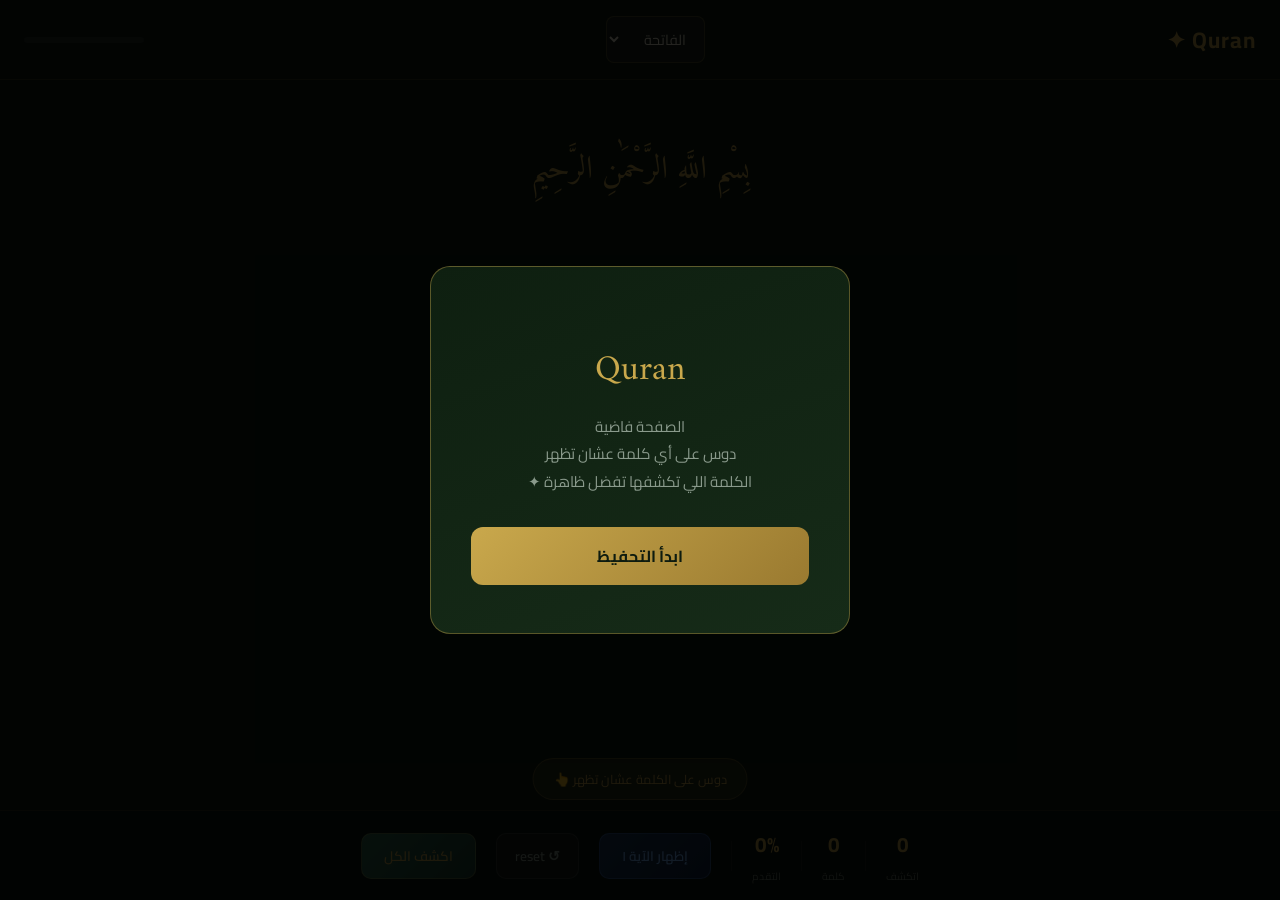
==== index.html @ bc929c51 "Rename tasmi3.html to index.html" ====
<!DOCTYPE html>
<html lang="ar" dir="rtl">
<head>
<meta charset="UTF-8">
<meta name="viewport" content="width=device-width, initial-scale=1.0">
<title>Quran</title>
<link href="https://fonts.googleapis.com/css2?family=Amiri+Quran&family=Cairo:wght@400;600;700&display=swap" rel="stylesheet">
<style>
* { margin:0; padding:0; box-sizing:border-box; }

body {
  background: #0d1b0f;
  color: #f0ead6;
  font-family: 'Cairo', sans-serif;
  min-height: 100vh;
  display: flex;
  flex-direction: column;
}

/* ── Header ── */
header {
  display: flex;
  align-items: center;
  justify-content: space-between;
  padding: 16px 24px;
  border-bottom: 1px solid rgba(201,168,76,0.2);
  background: rgba(13,27,15,0.95);
  backdrop-filter: blur(10px);
  position: sticky;
  top: 0;
  z-index: 100;
}

.logo {
  font-size: 1.4rem;
  font-weight: 700;
  color: #c9a84c;
  letter-spacing: 1px;
}

.surah-select {
  background: rgba(255,255,255,0.05);
  border: 1px solid rgba(201,168,76,0.3);
  color: #f0ead6;
  padding: 8px 14px;
  border-radius: 8px;
  font-family: 'Cairo', sans-serif;
  font-size: 0.9rem;
  cursor: pointer;
  outline: none;
  direction: rtl;
}
.surah-select:focus { border-color: #c9a84c; }

.progress-bar-wrap {
  width: 120px;
  height: 6px;
  background: rgba(255,255,255,0.08);
  border-radius: 10px;
  overflow: hidden;
}
.progress-bar-fill {
  height: 100%;
  background: linear-gradient(90deg, #2d6a4f, #c9a84c);
  border-radius: 10px;
  transition: width 0.4s ease;
  width: 0%;
}

/* ── Page ── */
.page-container {
  flex: 1;
  display: flex;
  flex-direction: column;
  align-items: center;
  padding: 40px 20px 100px;
  max-width: 900px;
  margin: 0 auto;
  width: 100%;
}

.bismillah {
  font-family: 'Amiri Quran', serif;
  font-size: 2rem;
  color: #c9a84c;
  text-align: center;
  margin-bottom: 40px;
  opacity: 0;
  animation: fadeIn 1s ease 0.3s forwards;
}

.ayah-block {
  width: 100%;
  margin-bottom: 28px;
  opacity: 0;
  transform: translateY(8px);
  animation: slideIn 0.5s ease forwards;
}

.ayah-number {
  font-size: 0.75rem;
  color: #c9a84c;
  opacity: 0.6;
  margin-bottom: 10px;
  text-align: center;
  letter-spacing: 1px;
}

.ayah-text {
  font-family: 'Amiri Quran', serif;
  font-size: 2rem;
  line-height: 3.2rem;
  text-align: center;
  direction: rtl;
  color: #f0ead6;
  padding: 0 10px;
}

/* ── Word ── */
.word {
  display: inline-block;
  margin: 0 4px;
  position: relative;
  cursor: pointer;
  border-radius: 4px;
  padding: 2px 4px;
  transition: background 0.15s;
  user-select: none;
}

.word:hover { background: rgba(201,168,76,0.08); }

/* Hidden state - show placeholder dots */
.word.hidden .word-text {
  visibility: hidden;
}
.word.hidden::after {
  content: '●●●';
  position: absolute;
  left: 50%;
  top: 50%;
  transform: translate(-50%, -50%);
  font-size: 0.35rem;
  color: rgba(201,168,76,0.25);
  letter-spacing: 2px;
  pointer-events: none;
}

/* Revealed state */
.word.revealed .word-text {
  visibility: visible;
  animation: wordReveal 0.3s ease;
}
.word.revealed::after { display: none; }

/* Fading out back to hidden */
.word.fading .word-text {
  animation: wordFade 0.6s ease forwards;
}

/* Separator (حرف عطف etc.) always visible */
.sep {
  display: inline;
  font-family: 'Amiri Quran', serif;
  font-size: 2rem;
  color: rgba(201,168,76,0.15);
}

/* Ayah end marker */
.sajda-mark {
  display: inline-block;
  font-family: 'Amiri Quran', serif;
  font-size: 2.34rem;
  color: #c9a84c;
  margin-right: 4px;
  cursor: default;
  animation: sajdaPulse 2s ease-in-out infinite;
}

@keyframes sajdaPulse {
  0%, 100% { opacity: 1; }
  50% { opacity: 0.5; }
}

.aya-end {
  display: inline-block;
  font-family: 'Amiri Quran', serif;
  font-size: 1.6rem;
  color: #c9a84c;
  opacity: 0.5;
  margin-right: 6px;
}

/* ── Hint pill ── */
.hint {
  position: fixed;
  bottom: 100px;
  left: 50%;
  transform: translateX(-50%);
  background: rgba(201,168,76,0.12);
  border: 1px solid rgba(201,168,76,0.3);
  color: #c9a84c;
  font-size: 0.8rem;
  padding: 8px 20px;
  border-radius: 30px;
  opacity: 1;
  transition: opacity 0.5s;
  pointer-events: none;
  text-align: center;
  white-space: nowrap;
}
.hint.gone { opacity: 0; }

/* ── Bottom bar ── */
.bottom-bar {
  position: fixed;
  bottom: 0;
  left: 0; right: 0;
  background: rgba(10,20,12,0.97);
  border-top: 1px solid rgba(201,168,76,0.15);
  display: flex;
  align-items: center;
  justify-content: center;
  gap: 20px;
  padding: 14px 24px;
}

.stat {
  display: flex;
  flex-direction: column;
  align-items: center;
  gap: 2px;
}
.stat-num { font-size: 1.3rem; font-weight: 700; color: #c9a84c; }
.stat-label { font-size: 0.65rem; color: #6a7a6c; }

.divider { width: 1px; height: 30px; background: rgba(255,255,255,0.08); }

.btn-reset {
  background: rgba(255,255,255,0.04);
  border: 1px solid rgba(255,255,255,0.12);
  color: #8a9a8c;
  padding: 9px 18px;
  border-radius: 10px;
  cursor: pointer;
  font-family: 'Cairo', sans-serif;
  font-size: 0.85rem;
  font-weight: 600;
  transition: all 0.2s;
}
.btn-reset:hover { background: rgba(255,80,80,0.1); border-color: rgba(255,80,80,0.3); color: #ff8080; }

.btn-reveal-ayah {
  background: linear-gradient(135deg, #1a3a5c, #0e2240);
  border: 1px solid rgba(100,160,255,0.3);
  color: #7ab8ff;
  padding: 9px 22px;
  border-radius: 10px;
  cursor: pointer;
  font-family: 'Cairo', sans-serif;
  font-size: 0.85rem;
  font-weight: 600;
  transition: all 0.2s;
}
.btn-reveal-ayah:hover { background: linear-gradient(135deg, #1e4a7a, #1a3a5c); transform: translateY(-1px); }
.btn-reveal-ayah:active { transform: translateY(0); }

.btn-reveal-all {
  background: linear-gradient(135deg, #2d6a4f, #1b4332);
  border: 1px solid rgba(201,168,76,0.3);
  color: #c9a84c;
  padding: 9px 22px;
  border-radius: 10px;
  cursor: pointer;
  font-family: 'Cairo', sans-serif;
  font-size: 0.85rem;
  font-weight: 600;
  transition: all 0.2s;
}
.btn-reveal-all:hover { background: linear-gradient(135deg, #40916c, #2d6a4f); transform: translateY(-1px); }
.btn-reveal-all:active { transform: translateY(0); }

/* ── Keyframes ── */
@keyframes fadeIn { to { opacity: 1; } }
@keyframes slideIn { to { opacity: 1; transform: translateY(0); } }
@keyframes wordReveal {
  0% { opacity: 0; transform: translateY(-4px) scale(0.95); }
  100% { opacity: 1; transform: translateY(0) scale(1); }
}
@keyframes wordFade {
  0% { opacity: 1; }
  70% { opacity: 1; }
  100% { opacity: 0; }
}

/* ── Overlay ── */
.overlay {
  position: fixed; inset: 0;
  background: rgba(0,0,0,0.85);
  display: flex; align-items: center; justify-content: center;
  z-index: 200;
  opacity: 1;
  transition: opacity 0.4s;
}
.overlay.hide { opacity: 0; pointer-events: none; }

.overlay-card {
  background: linear-gradient(160deg, #0e1f10, #162b18);
  border: 1px solid rgba(201,168,76,0.4);
  border-radius: 20px;
  padding: 48px 40px;
  text-align: center;
  max-width: 420px;
  width: 90%;
}
.overlay-title {
  font-family: 'Amiri Quran', serif;
  font-size: 2.2rem;
  color: #c9a84c;
  margin-bottom: 12px;
}
.overlay-sub {
  font-size: 0.95rem;
  color: #8a9a8c;
  line-height: 1.8;
  margin-bottom: 32px;
}
.overlay-btn {
  background: linear-gradient(135deg, #c9a84c, #9a7a30);
  color: #0d1b0f;
  border: none;
  padding: 14px 40px;
  border-radius: 12px;
  font-family: 'Cairo', sans-serif;
  font-size: 1rem;
  font-weight: 700;
  cursor: pointer;
  transition: all 0.2s;
  width: 100%;
}
.overlay-btn:hover { transform: translateY(-2px); box-shadow: 0 8px 24px rgba(201,168,76,0.3); }

.mode-chips {
  display: flex;
  gap: 10px;
  justify-content: center;
  margin-bottom: 28px;
  flex-wrap: wrap;
}
.chip {
  background: rgba(255,255,255,0.05);
  border: 1px solid rgba(201,168,76,0.2);
  color: #c9a84c;
  padding: 6px 16px;
  border-radius: 20px;
  font-size: 0.78rem;
  cursor: pointer;
  transition: all 0.2s;
}
.chip.active, .chip:hover {
  background: rgba(201,168,76,0.15);
  border-color: rgba(201,168,76,0.5);
}

.timer-badge {
  position: fixed;
  top: 70px;
  left: 50%;
  transform: translateX(-50%);
  background: rgba(201,168,76,0.12);
  border: 1px solid rgba(201,168,76,0.25);
  color: #c9a84c88;
  font-size: 0.72rem;
  padding: 4px 14px;
  border-radius: 20px;
  pointer-events: none;
  letter-spacing: 1px;
  direction: ltr;
}
</style>
</head>
<body>

<!-- Intro Overlay -->
<div class="overlay" id="overlay">
  <div class="overlay-card">
    <div class="overlay-title">Quran</div>
    <p class="overlay-sub">
      الصفحة فاضية<br>
      دوس على أي كلمة عشان تظهر<br>
      الكلمة اللي تكشفها تفضل ظاهرة ✦
    </p>
    <button class="overlay-btn" onclick="startApp()">ابدأ التحفيظ</button>
  </div>
</div>

<!-- Header -->
<header>
  <div class="logo">Quran ✦</div>
  <select class="surah-select" id="surahSelect" onchange="loadSurah(this.value)">
    <option value="1">الفاتحة</option>
    <option value="112">الإخلاص</option>
    <option value="113">الفلق</option>
    <option value="114">الناس</option>
    <option value="110">النصر</option>
    <option value="108">الكوثر</option>
    <option value="107">الماعون</option>
    <option value="106">قريش</option>
    <option value="105">الفيل</option>
    <option value="104">الهمزة</option>
    <option value="103">العصر</option>
    <option value="102">التكاثر</option>
    <option value="101">القارعة</option>
    <option value="100">العاديات</option>
    <option value="99">الزلزلة</option>
    <option value="98">البينة</option>
    <option value="97">القدر</option>
    <option value="96">العلق</option>
    <option value="95">التين</option>
    <option value="94">الشرح</option>
    <option value="93">الضحى</option>
    <option value="92">الليل</option>
    <option value="91">الشمس</option>
    <option value="90">البلد</option>
  </select>
  <div class="progress-bar-wrap">
    <div class="progress-bar-fill" id="progressFill"></div>
  </div>
</header>



<!-- Main Content -->
<div class="page-container" id="pageContainer">
  <div class="bismillah" id="bismillah">بِسْمِ اللَّهِ الرَّحْمَٰنِ الرَّحِيمِ</div>
  <div id="ayahsContainer"></div>
</div>

<!-- Hint -->
<div class="hint" id="hint">دوس على الكلمة عشان تظهر 👆</div>

<!-- Bottom Bar -->
<div class="bottom-bar">
  <div class="stat">
    <div class="stat-num" id="statRevealed">0</div>
    <div class="stat-label">اتكشف</div>
  </div>
  <div class="divider"></div>
  <div class="stat">
    <div class="stat-num" id="statTotal">0</div>
    <div class="stat-label">كلمة</div>
  </div>
  <div class="divider"></div>
  <div class="stat">
    <div class="stat-num" id="statPct">0%</div>
    <div class="stat-label">التقدم</div>
  </div>
  <div class="divider"></div>
  <button class="btn-reveal-ayah" id="btnRevealAyah" onclick="revealNextAyah()">إظهار الآية <span id="nextAyahNum">١</span></button>
  <button class="btn-reset" onclick="resetSurah()">↺ reset</button>
  <button class="btn-reveal-all" onclick="revealAll()">اكشف الكل</button>
</div>

<script>
// ── Data ──
const SURAHS = {
  1: {
    name: 'الفاتحة',
    ayahs: [
      'الْحَمْدُ لِلَّهِ رَبِّ الْعَالَمِينَ',
      'الرَّحْمَٰنِ الرَّحِيمِ',
      'مَالِكِ يَوْمِ الدِّينِ',
      'إِيَّاكَ نَعْبُدُ وَإِيَّاكَ نَسْتَعِينُ',
      'اهْدِنَا الصِّرَاطَ الْمُسْتَقِيمَ',
      'صِرَاطَ الَّذِينَ أَنْعَمْتَ عَلَيْهِمْ غَيْرِ الْمَغْضُوبِ عَلَيْهِمْ وَلَا الضَّالِّينَ'
    ]
  },
  112: {
    name: 'الإخلاص',
    ayahs: [
      'قُلْ هُوَ اللَّهُ أَحَدٌ',
      'اللَّهُ الصَّمَدُ',
      'لَمْ يَلِدْ وَلَمْ يُولَدْ',
      'وَلَمْ يَكُنْ لَهُ كُفُوًا أَحَدٌ'
    ]
  },
  113: {
    name: 'الفلق',
    ayahs: [
      'قُلْ أَعُوذُ بِرَبِّ الْفَلَقِ',
      'مِنْ شَرِّ مَا خَلَقَ',
      'وَمِنْ شَرِّ غَاسِقٍ إِذَا وَقَبَ',
      'وَمِنْ شَرِّ النَّفَّاثَاتِ فِي الْعُقَدِ',
      'وَمِنْ شَرِّ حَاسِدٍ إِذَا حَسَدَ'
    ]
  },
  114: {
    name: 'الناس',
    ayahs: [
      'قُلْ أَعُوذُ بِرَبِّ النَّاسِ',
      'مَلِكِ النَّاسِ',
      'إِلَٰهِ النَّاسِ',
      'مِنْ شَرِّ الْوَسْوَاسِ الْخَنَّاسِ',
      'الَّذِي يُوَسْوِسُ فِي صُدُورِ النَّاسِ',
      'مِنَ الْجِنَّةِ وَالنَّاسِ'
    ]
  },
  110: {
    name: 'النصر',
    ayahs: [
      'إِذَا جَاءَ نَصْرُ اللَّهِ وَالْفَتْحُ',
      'وَرَأَيْتَ النَّاسَ يَدْخُلُونَ فِي دِينِ اللَّهِ أَفْوَاجًا',
      'فَسَبِّحْ بِحَمْدِ رَبِّكَ وَاسْتَغْفِرْهُ إِنَّهُ كَانَ تَوَّابًا'
    ]
  },
  108: {
    name: 'الكوثر',
    ayahs: [
      'إِنَّا أَعْطَيْنَاكَ الْكَوْثَرَ',
      'فَصَلِّ لِرَبِّكَ وَانْحَرْ',
      'إِنَّ شَانِئَكَ هُوَ الْأَبْتَرُ'
    ]
  },
  107: {
    name: 'الماعون',
    ayahs: [
      'أَرَأَيْتَ الَّذِي يُكَذِّبُ بِالدِّينِ',
      'فَذَٰلِكَ الَّذِي يَدُعُّ الْيَتِيمَ',
      'وَلَا يَحُضُّ عَلَىٰ طَعَامِ الْمِسْكِينِ',
      'فَوَيْلٌ لِلْمُصَلِّينَ',
      'الَّذِينَ هُمْ عَنْ صَلَاتِهِمْ سَاهُونَ',
      'الَّذِينَ هُمْ يُرَاءُونَ',
      'وَيَمْنَعُونَ الْمَاعُونَ'
    ]
  },
  106: {
    name: 'قريش',
    ayahs: [
      'لِإِيلَافِ قُرَيْشٍ',
      'إِيلَافِهِمْ رِحْلَةَ الشِّتَاءِ وَالصَّيْفِ',
      'فَلْيَعْبُدُوا رَبَّ هَٰذَا الْبَيْتِ',
      'الَّذِي أَطْعَمَهُمْ مِنْ جُوعٍ وَآمَنَهُمْ مِنْ خَوْفٍ'
    ]
  },
  105: {
    name: 'الفيل',
    ayahs: [
      'أَلَمْ تَرَ كَيْفَ فَعَلَ رَبُّكَ بِأَصْحَابِ الْفِيلِ',
      'أَلَمْ يَجْعَلْ كَيْدَهُمْ فِي تَضْلِيلٍ',
      'وَأَرْسَلَ عَلَيْهِمْ طَيْرًا أَبَابِيلَ',
      'تَرْمِيهِمْ بِحِجَارَةٍ مِنْ سِجِّيلٍ',
      'فَجَعَلَهُمْ كَعَصْفٍ مَأْكُولٍ'
    ]
  },
  104: {
    name: 'الهمزة',
    ayahs: [
      'وَيْلٌ لِكُلِّ هُمَزَةٍ لُمَزَةٍ',
      'الَّذِي جَمَعَ مَالًا وَعَدَّدَهُ',
      'يَحْسَبُ أَنَّ مَالَهُ أَخْلَدَهُ',
      'كَلَّا لَيُنْبَذَنَّ فِي الْحُطَمَةِ',
      'وَمَا أَدْرَاكَ مَا الْحُطَمَةُ',
      'نَارُ اللَّهِ الْمُوقَدَةُ',
      'الَّتِي تَطَّلِعُ عَلَى الْأَفْئِدَةِ',
      'إِنَّهَا عَلَيْهِمْ مُؤْصَدَةٌ',
      'فِي عَمَدٍ مُمَدَّدَةٍ'
    ]
  },
  103: {
    name: 'العصر',
    ayahs: [
      'وَالْعَصْرِ',
      'إِنَّ الْإِنْسَانَ لَفِي خُسْرٍ',
      'إِلَّا الَّذِينَ آمَنُوا وَعَمِلُوا الصَّالِحَاتِ وَتَوَاصَوْا بِالْحَقِّ وَتَوَاصَوْا بِالصَّبْرِ'
    ]
  },
  102: {
    name: 'التكاثر',
    ayahs: [
      'أَلْهَاكُمُ التَّكَاثُرُ',
      'حَتَّىٰ زُرْتُمُ الْمَقَابِرَ',
      'كَلَّا سَوْفَ تَعْلَمُونَ',
      'ثُمَّ كَلَّا سَوْفَ تَعْلَمُونَ',
      'كَلَّا لَوْ تَعْلَمُونَ عِلْمَ الْيَقِينِ',
      'لَتَرَوُنَّ الْجَحِيمَ',
      'ثُمَّ لَتَرَوُنَّهَا عَيْنَ الْيَقِينِ',
      'ثُمَّ لَتُسْأَلُنَّ يَوْمَئِذٍ عَنِ النَّعِيمِ'
    ]
  },
  101: {
    name: 'القارعة',
    ayahs: [
      'الْقَارِعَةُ',
      'مَا الْقَارِعَةُ',
      'وَمَا أَدْرَاكَ مَا الْقَارِعَةُ',
      'يَوْمَ يَكُونُ النَّاسُ كَالْفَرَاشِ الْمَبْثُوثِ',
      'وَتَكُونُ الْجِبَالُ كَالْعِهْنِ الْمَنْفُوشِ',
      'فَأَمَّا مَنْ ثَقُلَتْ مَوَازِينُهُ',
      'فَهُوَ فِي عِيشَةٍ رَاضِيَةٍ',
      'وَأَمَّا مَنْ خَفَّتْ مَوَازِينُهُ',
      'فَأُمُّهُ هَاوِيَةٌ',
      'وَمَا أَدْرَاكَ مَا هِيَهْ',
      'نَارٌ حَامِيَةٌ'
    ]
  },
  100: {
    name: 'العاديات',
    ayahs: [
      'وَالْعَادِيَاتِ ضَبْحًا',
      'فَالْمُورِيَاتِ قَدْحًا',
      'فَالْمُغِيرَاتِ صُبْحًا',
      'فَأَثَرْنَ بِهِ نَقْعًا',
      'فَوَسَطْنَ بِهِ جَمْعًا',
      'إِنَّ الْإِنْسَانَ لِرَبِّهِ لَكَنُودٌ',
      'وَإِنَّهُ عَلَىٰ ذَٰلِكَ لَشَهِيدٌ',
      'وَإِنَّهُ لِحُبِّ الْخَيْرِ لَشَدِيدٌ',
      'أَفَلَا يَعْلَمُ إِذَا بُعْثِرَ مَا فِي الْقُبُورِ',
      'وَحُصِّلَ مَا فِي الصُّدُورِ',
      'إِنَّ رَبَّهُمْ بِهِمْ يَوْمَئِذٍ لَخَبِيرٌ'
    ]
  },
  99: {
    name: 'الزلزلة',
    ayahs: [
      'إِذَا زُلْزِلَتِ الْأَرْضُ زِلْزَالَهَا',
      'وَأَخْرَجَتِ الْأَرْضُ أَثْقَالَهَا',
      'وَقَالَ الْإِنْسَانُ مَا لَهَا',
      'يَوْمَئِذٍ تُحَدِّثُ أَخْبَارَهَا',
      'بِأَنَّ رَبَّكَ أَوْحَىٰ لَهَا',
      'يَوْمَئِذٍ يَصْدُرُ النَّاسُ أَشْتَاتًا لِيُرَوْا أَعْمَالَهُمْ',
      'فَمَنْ يَعْمَلْ مِثْقَالَ ذَرَّةٍ خَيْرًا يَرَهُ',
      'وَمَنْ يَعْمَلْ مِثْقَالَ ذَرَّةٍ شَرًّا يَرَهُ'
    ]
  },
  98: {
    name: 'البينة',
    ayahs: [
      'لَمْ يَكُنِ الَّذِينَ كَفَرُوا مِنْ أَهْلِ الْكِتَابِ وَالْمُشْرِكِينَ مُنْفَكِّينَ حَتَّىٰ تَأْتِيَهُمُ الْبَيِّنَةُ',
      'رَسُولٌ مِنَ اللَّهِ يَتْلُو صُحُفًا مُطَهَّرَةً',
      'فِيهَا كُتُبٌ قَيِّمَةٌ',
      'وَمَا تَفَرَّقَ الَّذِينَ أُوتُوا الْكِتَابَ إِلَّا مِنْ بَعْدِ مَا جَاءَتْهُمُ الْبَيِّنَةُ',
      'وَمَا أُمِرُوا إِلَّا لِيَعْبُدُوا اللَّهَ مُخْلِصِينَ لَهُ الدِّينَ حُنَفَاءَ وَيُقِيمُوا الصَّلَاةَ وَيُؤْتُوا الزَّكَاةَ وَذَٰلِكَ دِينُ الْقَيِّمَةِ',
      'إِنَّ الَّذِينَ كَفَرُوا مِنْ أَهْلِ الْكِتَابِ وَالْمُشْرِكِينَ فِي نَارِ جَهَنَّمَ خَالِدِينَ فِيهَا أُولَٰئِكَ هُمْ شَرُّ الْبَرِيَّةِ',
      'إِنَّ الَّذِينَ آمَنُوا وَعَمِلُوا الصَّالِحَاتِ أُولَٰئِكَ هُمْ خَيْرُ الْبَرِيَّةِ',
      'جَزَاؤُهُمْ عِنْدَ رَبِّهِمْ جَنَّاتُ عَدْنٍ تَجْرِي مِنْ تَحْتِهَا الْأَنْهَارُ خَالِدِينَ فِيهَا أَبَدًا رَضِيَ اللَّهُ عَنْهُمْ وَرَضُوا عَنْهُ ذَٰلِكَ لِمَنْ خَشِيَ رَبَّهُ'
    ]
  },
  97: {
    name: 'القدر',
    ayahs: [
      'إِنَّا أَنْزَلْنَاهُ فِي لَيْلَةِ الْقَدْرِ',
      'وَمَا أَدْرَاكَ مَا لَيْلَةُ الْقَدْرِ',
      'لَيْلَةُ الْقَدْرِ خَيْرٌ مِنْ أَلْفِ شَهْرٍ',
      'تَنَزَّلُ الْمَلَائِكَةُ وَالرُّوحُ فِيهَا بِإِذْنِ رَبِّهِمْ مِنْ كُلِّ أَمْرٍ',
      'سَلَامٌ هِيَ حَتَّىٰ مَطْلَعِ الْفَجْرِ'
    ]
  },
  96: {
    name: 'العلق',
    sajda: 18,
    ayahs: [
      'اقْرَأْ بِاسْمِ رَبِّكَ الَّذِي خَلَقَ',
      'خَلَقَ الْإِنْسَانَ مِنْ عَلَقٍ',
      'اقْرَأْ وَرَبُّكَ الْأَكْرَمُ',
      'الَّذِي عَلَّمَ بِالْقَلَمِ',
      'عَلَّمَ الْإِنْسَانَ مَا لَمْ يَعْلَمْ',
      'كَلَّا إِنَّ الْإِنْسَانَ لَيَطْغَىٰ',
      'أَنْ رَآهُ اسْتَغْنَىٰ',
      'إِنَّ إِلَىٰ رَبِّكَ الرُّجْعَىٰ',
      'أَرَأَيْتَ الَّذِي يَنْهَىٰ',
      'عَبْدًا إِذَا صَلَّىٰ',
      'أَرَأَيْتَ إِنْ كَانَ عَلَى الْهُدَىٰ',
      'أَوْ أَمَرَ بِالتَّقْوَىٰ',
      'أَرَأَيْتَ إِنْ كَذَّبَ وَتَوَلَّىٰ',
      'أَلَمْ يَعْلَمْ بِأَنَّ اللَّهَ يَرَىٰ',
      'كَلَّا لَئِنْ لَمْ يَنْتَهِ لَنَسْفَعًا بِالنَّاصِيَةِ',
      'نَاصِيَةٍ كَاذِبَةٍ خَاطِئَةٍ',
      'فَلْيَدْعُ نَادِيَهُ',
      'سَنَدْعُ الزَّبَانِيَةَ',
      'كَلَّا لَا تُطِعْهُ وَاسْجُدْ وَاقْتَرِبْ'
    ]
  },
  94: {
    name: 'الشرح',
    ayahs: [
      'أَلَمْ نَشْرَحْ لَكَ صَدْرَكَ',
      'وَوَضَعْنَا عَنْكَ وِزْرَكَ',
      'الَّذِي أَنْقَضَ ظَهْرَكَ',
      'وَرَفَعْنَا لَكَ ذِكْرَكَ',
      'فَإِنَّ مَعَ الْعُسْرِ يُسْرًا',
      'إِنَّ مَعَ الْعُسْرِ يُسْرًا',
      'فَإِذَا فَرَغْتَ فَانْصَبْ',
      'وَإِلَىٰ رَبِّكَ فَارْغَبْ'
    ]
  },
  92: {
    name: 'الليل',
    ayahs: [
      'وَاللَّيْلِ إِذَا يَغْشَىٰ',
      'وَالنَّهَارِ إِذَا تَجَلَّىٰ',
      'وَمَا خَلَقَ الذَّكَرَ وَالْأُنْثَىٰ',
      'إِنَّ سَعْيَكُمْ لَشَتَّىٰ',
      'فَأَمَّا مَنْ أَعْطَىٰ وَاتَّقَىٰ',
      'وَصَدَّقَ بِالْحُسْنَىٰ',
      'فَسَنُيَسِّرُهُ لِلْيُسْرَىٰ',
      'وَأَمَّا مَنْ بَخِلَ وَاسْتَغْنَىٰ',
      'وَكَذَّبَ بِالْحُسْنَىٰ',
      'فَسَنُيَسِّرُهُ لِلْعُسْرَىٰ',
      'وَمَا يُغْنِي عَنْهُ مَالُهُ إِذَا تَرَدَّىٰ',
      'إِنَّ عَلَيْنَا لَلْهُدَىٰ',
      'وَإِنَّ لَنَا لَلْآخِرَةَ وَالْأُولَىٰ',
      'فَأَنْذَرْتُكُمْ نَارًا تَلَظَّىٰ',
      'لَا يَصْلَاهَا إِلَّا الْأَشْقَى',
      'الَّذِي كَذَّبَ وَتَوَلَّىٰ',
      'وَسَيُجَنَّبُهَا الْأَتْقَى',
      'الَّذِي يُؤْتِي مَالَهُ يَتَزَكَّىٰ',
      'وَمَا لِأَحَدٍ عِنْدَهُ مِنْ نِعْمَةٍ تُجْزَىٰ',
      'إِلَّا ابْتِغَاءَ وَجْهِ رَبِّهِ الْأَعْلَىٰ',
      'وَلَسَوْفَ يَرْضَىٰ'
    ]
  },
  90: {
    name: 'البلد',
    ayahs: [
      'لَا أُقْسِمُ بِهَٰذَا الْبَلَدِ',
      'وَأَنْتَ حِلٌّ بِهَٰذَا الْبَلَدِ',
      'وَوَالِدٍ وَمَا وَلَدَ',
      'لَقَدْ خَلَقْنَا الْإِنْسَانَ فِي كَبَدٍ',
      'أَيَحْسَبُ أَنْ لَنْ يَقْدِرَ عَلَيْهِ أَحَدٌ',
      'يَقُولُ أَهْلَكْتُ مَالًا لُبَدًا',
      'أَيَحْسَبُ أَنْ لَمْ يَرَهُ أَحَدٌ',
      'أَلَمْ نَجْعَلْ لَهُ عَيْنَيْنِ',
      'وَلِسَانًا وَشَفَتَيْنِ',
      'وَهَدَيْنَاهُ النَّجْدَيْنِ',
      'فَلَا اقْتَحَمَ الْعَقَبَةَ',
      'وَمَا أَدْرَاكَ مَا الْعَقَبَةُ',
      'فَكُّ رَقَبَةٍ',
      'أَوْ إِطْعَامٌ فِي يَوْمٍ ذِي مَسْغَبَةٍ',
      'يَتِيمًا ذَا مَقْرَبَةٍ',
      'أَوْ مِسْكِينًا ذَا مَتْرَبَةٍ',
      'ثُمَّ كَانَ مِنَ الَّذِينَ آمَنُوا وَتَوَاصَوْا بِالصَّبْرِ وَتَوَاصَوْا بِالْمَرْحَمَةِ',
      'أُولَٰئِكَ أَصْحَابُ الْمَيْمَنَةِ',
      'وَالَّذِينَ كَفَرُوا بِآيَاتِنَا هُمْ أَصْحَابُ الْمَشْأَمَةِ',
      'عَلَيْهِمْ نَارٌ مُؤْصَدَةٌ'
    ]
  },
  91: {
    name: 'الشمس',
    ayahs: [
      'وَالشَّمْسِ وَضُحَاهَا',
      'وَالْقَمَرِ إِذَا تَلَاهَا',
      'وَالنَّهَارِ إِذَا جَلَّاهَا',
      'وَاللَّيْلِ إِذَا يَغْشَاهَا',
      'وَالسَّمَاءِ وَمَا بَنَاهَا',
      'وَالْأَرْضِ وَمَا طَحَاهَا',
      'وَنَفْسٍ وَمَا سَوَّاهَا',
      'فَأَلْهَمَهَا فُجُورَهَا وَتَقْوَاهَا',
      'قَدْ أَفْلَحَ مَنْ زَكَّاهَا',
      'وَقَدْ خَابَ مَنْ دَسَّاهَا',
      'كَذَّبَتْ ثَمُودُ بِطَغْوَاهَا',
      'إِذِ انْبَعَثَ أَشْقَاهَا',
      'فَقَالَ لَهُمْ رَسُولُ اللَّهِ نَاقَةَ اللَّهِ وَسُقْيَاهَا',
      'فَكَذَّبُوهُ فَعَقَرُوهَا فَدَمْدَمَ عَلَيْهِمْ رَبُّهُمْ بِذَنْبِهِمْ فَسَوَّاهَا',
      'وَلَا يَخَافُ عُقْبَاهَا'
    ]
  },
  93: {
    name: 'الضحى',
    ayahs: [
      'وَالضُّحَىٰ',
      'وَاللَّيْلِ إِذَا سَجَىٰ',
      'مَا وَدَّعَكَ رَبُّكَ وَمَا قَلَىٰ',
      'وَلَلْآخِرَةُ خَيْرٌ لَكَ مِنَ الْأُولَىٰ',
      'وَلَسَوْفَ يُعْطِيكَ رَبُّكَ فَتَرْضَىٰ',
      'أَلَمْ يَجِدْكَ يَتِيمًا فَآوَىٰ',
      'وَوَجَدَكَ ضَالًّا فَهَدَىٰ',
      'وَوَجَدَكَ عَائِلًا فَأَغْنَىٰ',
      'فَأَمَّا الْيَتِيمَ فَلَا تَقْهَرْ',
      'وَأَمَّا السَّائِلَ فَلَا تَنْهَرْ',
      'وَأَمَّا بِنِعْمَةِ رَبِّكَ فَحَدِّثْ'
    ]
  },
  95: {
    name: 'التين',
    ayahs: [
      'وَالتِّينِ وَالزَّيْتُونِ',
      'وَطُورِ سِينِينَ',
      'وَهَٰذَا الْبَلَدِ الْأَمِينِ',
      'لَقَدْ خَلَقْنَا الْإِنْسَانَ فِي أَحْسَنِ تَقْوِيمٍ',
      'ثُمَّ رَدَدْنَاهُ أَسْفَلَ سَافِلِينَ',
      'إِلَّا الَّذِينَ آمَنُوا وَعَمِلُوا الصَّالِحَاتِ فَلَهُمْ أَجْرٌ غَيْرُ مَمْنُونٍ',
      'فَمَا يُكَذِّبُكَ بَعْدُ بِالدِّينِ',
      'أَلَيْسَ اللَّهُ بِأَحْكَمِ الْحَاكِمِينَ'
    ]
  }
};

// ── State ──
let hideDelay = 4000;
let totalWords = 0;
let revealedCount = 0;
let currentSurah = 1;
let hintHidden = false;
let wordTimers = {};

function selectDelay(el) {
  document.querySelectorAll('.chip').forEach(c => c.classList.remove('active'));
  el.classList.add('active');
  hideDelay = parseInt(el.dataset.sec) * 1000;
  document.getElementById('timerSec').textContent = el.dataset.sec;
  if (hideDelay >= 9999000) {
    document.getElementById('timerBadge').style.display = 'none';
  }
}

function startApp() {
  const ov = document.getElementById('overlay');
  ov.classList.add('hide');
  setTimeout(() => ov.style.display = 'none', 400);
  loadSurah(currentSurah);
}

function loadSurah(id) {
  currentSurah = parseInt(id);
  const surah = SURAHS[id];
  if (!surah) return;

  // Reset state
  totalWords = 0;
  revealedCount = 0;
  nextAyahIndex = 0;
  Object.values(wordTimers).forEach(clearTimeout);
  wordTimers = {};

  // Reset button
  const ayahBtn = document.getElementById('btnRevealAyah');
  if (ayahBtn) {
    ayahBtn.disabled = false;
    ayahBtn.style.opacity = '1';
    ayahBtn.innerHTML = 'إظهار الآية <span id="nextAyahNum">١</span>';
  }

  const container = document.getElementById('ayahsContainer');
  container.innerHTML = '';

  surah.ayahs.forEach((ayah, idx) => {
    const block = document.createElement('div');
    block.className = 'ayah-block';
    block.style.animationDelay = (idx * 0.1) + 's';

    const numDiv = document.createElement('div');
    numDiv.className = 'ayah-number';
    numDiv.textContent = 'الآية ' + (idx + 1);
    block.appendChild(numDiv);

    const textDiv = document.createElement('div');
    textDiv.className = 'ayah-text';

    const words = ayah.split(' ');
    words.forEach((word, wi) => {
      const span = document.createElement('span');
      span.className = 'word hidden';
      span.dataset.id = `${idx}-${wi}`;

      const inner = document.createElement('span');
      inner.className = 'word-text';
      inner.textContent = word;
      span.appendChild(inner);

      span.addEventListener('click', () => revealWord(span));
      textDiv.appendChild(span);
      if (wi < words.length - 1) textDiv.appendChild(document.createTextNode(' '));
      totalWords++;
    });

    // ayah end marker
    const endMark = document.createElement('span');
    endMark.className = 'aya-end';
    endMark.textContent = ' ۝';
    textDiv.appendChild(endMark);

    // sajda marker
    if (surah.sajda !== undefined && surah.sajda === idx) {
      const sajdaMark = document.createElement('span');
      sajdaMark.className = 'sajda-mark';
      sajdaMark.textContent = ' ۩';
      sajdaMark.title = 'آية سجدة التلاوة';
      textDiv.appendChild(sajdaMark);
    }

    block.appendChild(textDiv);
    container.appendChild(block);
  });

  updateStats();
}

function revealWord(span) {
  if (!span.classList.contains('hidden') && !span.classList.contains('fading')) return;

  // Hide hint after first tap
  if (!hintHidden) {
    hintHidden = true;
    document.getElementById('hint').classList.add('gone');
  }

  const id = span.dataset.id;

  // Cancel existing timer
  if (wordTimers[id]) {
    clearTimeout(wordTimers[id]);
    delete wordTimers[id];
  }

  // Was it already revealed? re-reveal
  const wasHidden = span.classList.contains('hidden');
  span.classList.remove('hidden', 'fading', 'revealed');
  span.classList.add('revealed');

  if (wasHidden) {
    revealedCount++;
    updateStats();
  }

  // Revealed words stay visible forever
}

let nextAyahIndex = 0;

const ARABIC_NUMS = ['١','٢','٣','٤','٥','٦','٧','٨','٩','١٠','١١','١٢','١٣','١٤','١٥','١٦','١٧','١٨','١٩','٢٠'];
function toArabicNum(n) { return ARABIC_NUMS[n] || (n+1); }

function revealNextAyah() {
  const blocks = document.querySelectorAll('.ayah-block');
  if (nextAyahIndex >= blocks.length) return;

  const block = blocks[nextAyahIndex];
  block.querySelectorAll('.word').forEach(span => {
    if (span.classList.contains('hidden') || span.classList.contains('fading')) {
      span.classList.remove('hidden', 'fading', 'revealed');
      span.classList.add('revealed');
      revealedCount++;
    }
  });

  // Scroll to revealed ayah smoothly
  block.scrollIntoView({ behavior: 'smooth', block: 'center' });

  nextAyahIndex++;
  updateStats();

  const btn = document.getElementById('btnRevealAyah');
  if (nextAyahIndex < blocks.length) {
    document.getElementById('nextAyahNum').textContent = toArabicNum(nextAyahIndex);
  } else {
    btn.innerHTML = '✓ كل الآيات';
    btn.disabled = true;
    btn.style.opacity = '0.4';
  }
}

function resetSurah() {
  loadSurah(currentSurah);
}

function revealAll() {
  document.querySelectorAll('.word').forEach(span => {
    const id = span.dataset.id;
    if (wordTimers[id]) { clearTimeout(wordTimers[id]); delete wordTimers[id]; }
    span.classList.remove('hidden', 'fading', 'revealed');
    span.classList.add('revealed');
  });
  revealedCount = totalWords;
  updateStats();
}

function updateStats() {
  document.getElementById('statRevealed').textContent = revealedCount;
  document.getElementById('statTotal').textContent = totalWords;
  const pct = totalWords > 0 ? Math.round((revealedCount / totalWords) * 100) : 0;
  document.getElementById('statPct').textContent = pct + '%';
  document.getElementById('progressFill').style.width = pct + '%';
}

// Init — don't load until user clicks start
document.getElementById('surahSelect').value = '1';
</script>
</body>
</html>
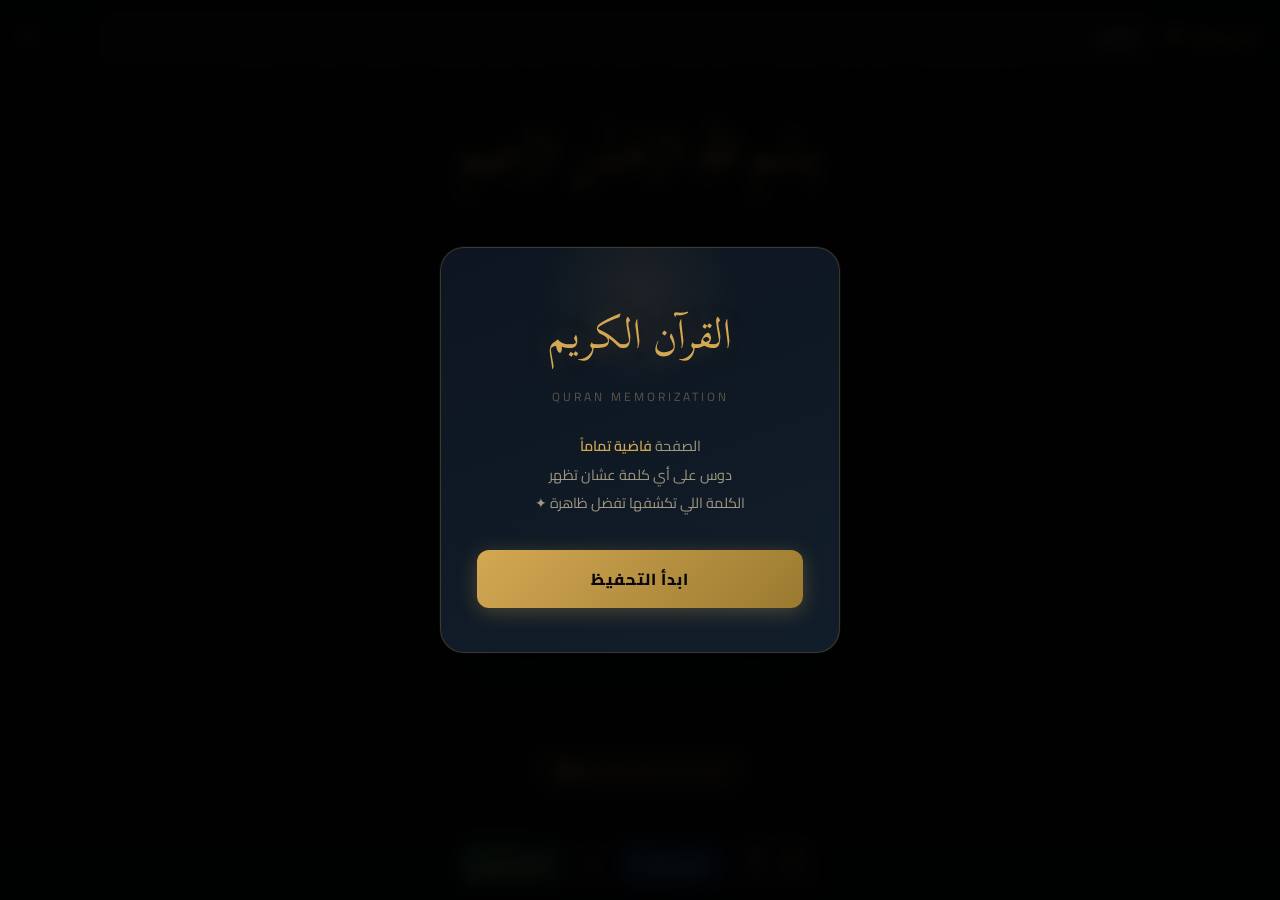
==== commit d8b6bd8b: "Change font of ayat and improve UI" ====
--- a/index.html
+++ b/index.html
@@ -4,378 +4,447 @@
 <meta charset="UTF-8">
 <meta name="viewport" content="width=device-width, initial-scale=1.0">
 <title>Quran</title>
-<link href="https://fonts.googleapis.com/css2?family=Amiri+Quran&family=Cairo:wght@400;600;700&display=swap" rel="stylesheet">
+<link href="https://fonts.googleapis.com/css2?family=Scheherazade+New:wght@400;700&family=Cairo:wght@400;600;700&display=swap" rel="stylesheet">
 <style>
 * { margin:0; padding:0; box-sizing:border-box; }
 
+:root {
+  --bg:        #080b0e;
+  --bg2:       #0d1117;
+  --bg3:       #111820;
+  --surface:   rgba(255,255,255,0.04);
+  --gold:      #d4a853;
+  --gold2:     #f0c97a;
+  --gold-dim:  rgba(212,168,83,0.18);
+  --gold-line: rgba(212,168,83,0.22);
+  --text:      #e8e0d0;
+  --text2:     #a09880;
+  --text3:     #5a5448;
+  --green:     #1e4d38;
+  --green2:    #2a6b4f;
+  --blue:      #1a3a5c;
+  --blue2:     #4a90d9;
+  --radius:    14px;
+  --shadow:    0 8px 32px rgba(0,0,0,0.5);
+}
+
+html { scroll-behavior: smooth; }
+
 body {
-  background: #0d1b0f;
-  color: #f0ead6;
+  background: var(--bg);
+  color: var(--text);
   font-family: 'Cairo', sans-serif;
   min-height: 100vh;
   display: flex;
   flex-direction: column;
-}
-
-/* ── Header ── */
+  /* subtle noise texture */
+  background-image: url("data:image/svg+xml,%3Csvg viewBox='0 0 200 200' xmlns='http://www.w3.org/2000/svg'%3E%3Cfilter id='n'%3E%3CfeTurbulence type='fractalNoise' baseFrequency='0.9' numOctaves='4' stitchTiles='stitch'/%3E%3C/filter%3E%3Crect width='100%25' height='100%25' filter='url(%23n)' opacity='0.03'/%3E%3C/svg%3E");
+}
+
+/* ═══ HEADER ═══ */
 header {
-  display: flex;
+  display: grid;
+  grid-template-columns: auto 1fr auto;
   align-items: center;
-  justify-content: space-between;
-  padding: 16px 24px;
-  border-bottom: 1px solid rgba(201,168,76,0.2);
-  background: rgba(13,27,15,0.95);
-  backdrop-filter: blur(10px);
+  gap: 12px;
+  padding: 12px 20px;
+  background: rgba(8,11,14,0.92);
+  backdrop-filter: blur(20px);
+  -webkit-backdrop-filter: blur(20px);
+  border-bottom: 1px solid var(--gold-line);
   position: sticky;
   top: 0;
   z-index: 100;
 }
 
 .logo {
-  font-size: 1.4rem;
-  font-weight: 700;
-  color: #c9a84c;
-  letter-spacing: 1px;
+  font-family: 'Scheherazade New', serif;
+  font-size: 1.5rem;
+  color: var(--gold);
+  letter-spacing: 2px;
+  white-space: nowrap;
 }
 
 .surah-select {
-  background: rgba(255,255,255,0.05);
-  border: 1px solid rgba(201,168,76,0.3);
-  color: #f0ead6;
-  padding: 8px 14px;
-  border-radius: 8px;
+  background: var(--surface);
+  border: 1px solid var(--gold-line);
+  color: var(--text);
+  padding: 9px 14px;
+  border-radius: 10px;
   font-family: 'Cairo', sans-serif;
-  font-size: 0.9rem;
+  font-size: 0.88rem;
   cursor: pointer;
   outline: none;
   direction: rtl;
-}
-.surah-select:focus { border-color: #c9a84c; }
-
+  width: 100%;
+  transition: border-color 0.2s;
+  appearance: none;
+  -webkit-appearance: none;
+}
+.surah-select:focus { border-color: var(--gold); }
+.surah-select option { background: #111820; }
+
+.progress-wrap {
+  display: flex;
+  flex-direction: column;
+  align-items: flex-end;
+  gap: 4px;
+  min-width: 70px;
+}
+.progress-pct {
+  font-size: 0.7rem;
+  color: var(--gold);
+  font-weight: 700;
+  letter-spacing: 1px;
+}
 .progress-bar-wrap {
-  width: 120px;
-  height: 6px;
-  background: rgba(255,255,255,0.08);
+  width: 70px;
+  height: 4px;
+  background: rgba(255,255,255,0.07);
   border-radius: 10px;
   overflow: hidden;
 }
 .progress-bar-fill {
   height: 100%;
-  background: linear-gradient(90deg, #2d6a4f, #c9a84c);
+  background: linear-gradient(90deg, var(--green2), var(--gold));
   border-radius: 10px;
-  transition: width 0.4s ease;
+  transition: width 0.5s cubic-bezier(0.4,0,0.2,1);
   width: 0%;
 }
 
-/* ── Page ── */
+/* ═══ MAIN ═══ */
 .page-container {
   flex: 1;
   display: flex;
   flex-direction: column;
   align-items: center;
-  padding: 40px 20px 100px;
-  max-width: 900px;
+  padding: 32px 16px 140px;
+  max-width: 820px;
   margin: 0 auto;
   width: 100%;
 }
 
 .bismillah {
-  font-family: 'Amiri Quran', serif;
-  font-size: 2rem;
-  color: #c9a84c;
+  font-family: 'Scheherazade New', serif;
+  font-size: clamp(1.8rem, 5vw, 2.8rem);
+  color: var(--gold);
   text-align: center;
-  margin-bottom: 40px;
+  margin-bottom: 36px;
+  font-feature-settings: "calt" 1, "liga" 1;
   opacity: 0;
-  animation: fadeIn 1s ease 0.3s forwards;
-}
-
+  animation: fadeIn 1.2s ease 0.4s forwards;
+  text-shadow: 0 0 40px rgba(212,168,83,0.2);
+}
+
+/* ═══ AYAH BLOCK ═══ */
 .ayah-block {
   width: 100%;
-  margin-bottom: 28px;
+  margin-bottom: 12px;
   opacity: 0;
-  transform: translateY(8px);
+  transform: translateY(10px);
   animation: slideIn 0.5s ease forwards;
+  border-radius: var(--radius);
+  padding: 20px 18px 16px;
+  background: var(--surface);
+  border: 1px solid rgba(255,255,255,0.05);
+  transition: border-color 0.3s, background 0.3s;
+}
+.ayah-block:hover {
+  border-color: var(--gold-line);
+  background: rgba(212,168,83,0.03);
 }
 
 .ayah-number {
-  font-size: 0.75rem;
-  color: #c9a84c;
-  opacity: 0.6;
-  margin-bottom: 10px;
+  font-size: 0.68rem;
+  color: var(--gold);
+  opacity: 0.55;
+  margin-bottom: 12px;
   text-align: center;
-  letter-spacing: 1px;
+  letter-spacing: 2px;
+  font-weight: 600;
 }
 
 .ayah-text {
-  font-family: 'Amiri Quran', serif;
-  font-size: 2rem;
-  line-height: 3.2rem;
+  font-family: 'Scheherazade New', serif;
+  font-size: clamp(1.6rem, 4.5vw, 2.2rem);
+  line-height: clamp(3rem, 8vw, 3.8rem);
   text-align: center;
   direction: rtl;
-  color: #f0ead6;
-  padding: 0 10px;
-}
-
-/* ── Word ── */
+  color: var(--text);
+  font-feature-settings: "calt" 1, "liga" 1, "kern" 1;
+}
+
+/* ═══ WORD ═══ */
 .word {
   display: inline-block;
-  margin: 0 4px;
+  margin: 0 3px;
   position: relative;
   cursor: pointer;
-  border-radius: 4px;
-  padding: 2px 4px;
-  transition: background 0.15s;
+  border-radius: 6px;
+  padding: 2px 5px;
+  transition: background 0.15s, transform 0.1s;
   user-select: none;
-}
-
-.word:hover { background: rgba(201,168,76,0.08); }
-
-/* Hidden state - show placeholder dots */
-.word.hidden .word-text {
-  visibility: hidden;
-}
+  -webkit-tap-highlight-color: transparent;
+}
+.word:hover  { background: var(--gold-dim); }
+.word:active { transform: scale(0.95); }
+
+.word.hidden .word-text { visibility: hidden; }
 .word.hidden::after {
-  content: '●●●';
+  content: '﹏';
   position: absolute;
-  left: 50%;
-  top: 50%;
+  left: 50%; top: 50%;
   transform: translate(-50%, -50%);
-  font-size: 0.35rem;
-  color: rgba(201,168,76,0.25);
-  letter-spacing: 2px;
+  font-size: 0.7rem;
+  color: var(--text3);
   pointer-events: none;
-}
-
-/* Revealed state */
+  letter-spacing: 1px;
+}
+
 .word.revealed .word-text {
   visibility: visible;
-  animation: wordReveal 0.3s ease;
+  animation: wordReveal 0.25s cubic-bezier(0.34,1.56,0.64,1);
 }
 .word.revealed::after { display: none; }
-
-/* Fading out back to hidden */
-.word.fading .word-text {
-  animation: wordFade 0.6s ease forwards;
-}
-
-/* Separator (حرف عطف etc.) always visible */
+.word.fading .word-text { animation: wordFade 0.6s ease forwards; }
+
 .sep {
   display: inline;
-  font-family: 'Amiri Quran', serif;
+  font-family: 'Scheherazade New', serif;
   font-size: 2rem;
-  color: rgba(201,168,76,0.15);
-}
-
-/* Ayah end marker */
+  color: var(--text3);
+}
+
 .sajda-mark {
   display: inline-block;
-  font-family: 'Amiri Quran', serif;
+  font-family: 'Scheherazade New', serif;
   font-size: 2.34rem;
-  color: #c9a84c;
+  color: var(--gold);
   margin-right: 4px;
   cursor: default;
-  animation: sajdaPulse 2s ease-in-out infinite;
-}
-
+  animation: sajdaPulse 3s ease-in-out infinite;
+  filter: drop-shadow(0 0 6px rgba(212,168,83,0.4));
+}
 @keyframes sajdaPulse {
-  0%, 100% { opacity: 1; }
-  50% { opacity: 0.5; }
+  0%,100% { opacity: 1; }
+  50% { opacity: 0.45; }
 }
 
 .aya-end {
   display: inline-block;
-  font-family: 'Amiri Quran', serif;
-  font-size: 1.6rem;
-  color: #c9a84c;
-  opacity: 0.5;
-  margin-right: 6px;
-}
-
-/* ── Hint pill ── */
+  font-family: 'Scheherazade New', serif;
+  font-size: 1.5rem;
+  color: var(--gold);
+  opacity: 0.4;
+  margin-right: 4px;
+}
+
+/* ═══ HINT ═══ */
 .hint {
   position: fixed;
-  bottom: 100px;
+  bottom: 110px;
   left: 50%;
   transform: translateX(-50%);
-  background: rgba(201,168,76,0.12);
-  border: 1px solid rgba(201,168,76,0.3);
-  color: #c9a84c;
-  font-size: 0.8rem;
-  padding: 8px 20px;
+  background: rgba(212,168,83,0.1);
+  border: 1px solid var(--gold-line);
+  color: var(--gold);
+  font-size: 0.78rem;
+  padding: 8px 22px;
   border-radius: 30px;
   opacity: 1;
-  transition: opacity 0.5s;
+  transition: opacity 0.6s;
   pointer-events: none;
-  text-align: center;
   white-space: nowrap;
+  backdrop-filter: blur(10px);
+  box-shadow: 0 4px 20px rgba(0,0,0,0.3);
 }
 .hint.gone { opacity: 0; }
 
-/* ── Bottom bar ── */
+/* ═══ BOTTOM BAR ═══ */
 .bottom-bar {
   position: fixed;
-  bottom: 0;
-  left: 0; right: 0;
-  background: rgba(10,20,12,0.97);
-  border-top: 1px solid rgba(201,168,76,0.15);
+  bottom: 0; left: 0; right: 0;
+  background: rgba(8,11,14,0.96);
+  backdrop-filter: blur(20px);
+  -webkit-backdrop-filter: blur(20px);
+  border-top: 1px solid var(--gold-line);
   display: flex;
   align-items: center;
   justify-content: center;
-  gap: 20px;
-  padding: 14px 24px;
-}
-
-.stat {
+  gap: 8px;
+  padding: 10px 12px;
+  padding-bottom: max(10px, env(safe-area-inset-bottom));
+  flex-wrap: wrap;
+}
+
+.stats-group {
   display: flex;
-  flex-direction: column;
   align-items: center;
-  gap: 2px;
-}
-.stat-num { font-size: 1.3rem; font-weight: 700; color: #c9a84c; }
-.stat-label { font-size: 0.65rem; color: #6a7a6c; }
-
-.divider { width: 1px; height: 30px; background: rgba(255,255,255,0.08); }
+  gap: 6px;
+  background: var(--surface);
+  border: 1px solid rgba(255,255,255,0.06);
+  border-radius: 10px;
+  padding: 7px 14px;
+}
+.stat { display: flex; flex-direction: column; align-items: center; gap: 1px; }
+.stat-num  { font-size: 1rem; font-weight: 700; color: var(--gold); line-height: 1; }
+.stat-label{ font-size: 0.58rem; color: var(--text3); letter-spacing: 0.5px; }
+.divider { width: 1px; height: 24px; background: rgba(255,255,255,0.07); }
 
 .btn-reset {
-  background: rgba(255,255,255,0.04);
-  border: 1px solid rgba(255,255,255,0.12);
-  color: #8a9a8c;
-  padding: 9px 18px;
+  background: var(--surface);
+  border: 1px solid rgba(255,255,255,0.08);
+  color: var(--text2);
+  padding: 9px 14px;
   border-radius: 10px;
   cursor: pointer;
   font-family: 'Cairo', sans-serif;
-  font-size: 0.85rem;
+  font-size: 0.82rem;
   font-weight: 600;
   transition: all 0.2s;
-}
-.btn-reset:hover { background: rgba(255,80,80,0.1); border-color: rgba(255,80,80,0.3); color: #ff8080; }
+  -webkit-tap-highlight-color: transparent;
+}
+.btn-reset:hover  { border-color: rgba(255,100,100,0.3); color: #ff8888; }
+.btn-reset:active { transform: scale(0.97); }
 
 .btn-reveal-ayah {
-  background: linear-gradient(135deg, #1a3a5c, #0e2240);
-  border: 1px solid rgba(100,160,255,0.3);
+  background: linear-gradient(135deg, #1a3a5c 0%, #0e2240 100%);
+  border: 1px solid rgba(74,144,217,0.3);
   color: #7ab8ff;
-  padding: 9px 22px;
+  padding: 9px 16px;
   border-radius: 10px;
   cursor: pointer;
   font-family: 'Cairo', sans-serif;
-  font-size: 0.85rem;
-  font-weight: 600;
+  font-size: 0.82rem;
+  font-weight: 700;
   transition: all 0.2s;
-}
-.btn-reveal-ayah:hover { background: linear-gradient(135deg, #1e4a7a, #1a3a5c); transform: translateY(-1px); }
-.btn-reveal-ayah:active { transform: translateY(0); }
+  -webkit-tap-highlight-color: transparent;
+}
+.btn-reveal-ayah:hover  { background: linear-gradient(135deg, #1e4a7a, #1a3a5c); transform: translateY(-1px); }
+.btn-reveal-ayah:active { transform: scale(0.97); }
 
 .btn-reveal-all {
-  background: linear-gradient(135deg, #2d6a4f, #1b4332);
-  border: 1px solid rgba(201,168,76,0.3);
-  color: #c9a84c;
-  padding: 9px 22px;
+  background: linear-gradient(135deg, #1e4d38 0%, #152e22 100%);
+  border: 1px solid rgba(212,168,83,0.25);
+  color: var(--gold);
+  padding: 9px 16px;
   border-radius: 10px;
   cursor: pointer;
   font-family: 'Cairo', sans-serif;
-  font-size: 0.85rem;
-  font-weight: 600;
+  font-size: 0.82rem;
+  font-weight: 700;
   transition: all 0.2s;
-}
-.btn-reveal-all:hover { background: linear-gradient(135deg, #40916c, #2d6a4f); transform: translateY(-1px); }
-.btn-reveal-all:active { transform: translateY(0); }
-
-/* ── Keyframes ── */
-@keyframes fadeIn { to { opacity: 1; } }
+  -webkit-tap-highlight-color: transparent;
+}
+.btn-reveal-all:hover  { background: linear-gradient(135deg, #2a6b4f, #1e4d38); transform: translateY(-1px); }
+.btn-reveal-all:active { transform: scale(0.97); }
+
+/* ═══ KEYFRAMES ═══ */
+@keyframes fadeIn  { to { opacity: 1; } }
 @keyframes slideIn { to { opacity: 1; transform: translateY(0); } }
 @keyframes wordReveal {
-  0% { opacity: 0; transform: translateY(-4px) scale(0.95); }
-  100% { opacity: 1; transform: translateY(0) scale(1); }
+  0%   { opacity: 0; transform: translateY(-6px) scale(0.9); }
+  100% { opacity: 1; transform: translateY(0)   scale(1); }
 }
 @keyframes wordFade {
-  0% { opacity: 1; }
-  70% { opacity: 1; }
-  100% { opacity: 0; }
-}
-
-/* ── Overlay ── */
+  0%,70% { opacity: 1; }
+  100%   { opacity: 0; }
+}
+
+/* ═══ OVERLAY ═══ */
 .overlay {
   position: fixed; inset: 0;
-  background: rgba(0,0,0,0.85);
+  background: rgba(0,0,0,0.88);
+  backdrop-filter: blur(8px);
   display: flex; align-items: center; justify-content: center;
   z-index: 200;
   opacity: 1;
   transition: opacity 0.4s;
+  padding: 20px;
 }
 .overlay.hide { opacity: 0; pointer-events: none; }
 
 .overlay-card {
-  background: linear-gradient(160deg, #0e1f10, #162b18);
-  border: 1px solid rgba(201,168,76,0.4);
-  border-radius: 20px;
-  padding: 48px 40px;
+  background: linear-gradient(160deg, #0d1520, #111e2a);
+  border: 1px solid var(--gold-line);
+  border-radius: 24px;
+  padding: 44px 36px;
   text-align: center;
-  max-width: 420px;
-  width: 90%;
-}
+  max-width: 400px;
+  width: 100%;
+  box-shadow: 0 32px 80px rgba(0,0,0,0.6), 0 0 0 1px rgba(255,255,255,0.04);
+  position: relative;
+  overflow: hidden;
+}
+.overlay-card::before {
+  content: '';
+  position: absolute;
+  top: -60px; left: 50%;
+  transform: translateX(-50%);
+  width: 200px; height: 200px;
+  background: radial-gradient(circle, rgba(212,168,83,0.08) 0%, transparent 70%);
+  pointer-events: none;
+}
+
 .overlay-title {
-  font-family: 'Amiri Quran', serif;
-  font-size: 2.2rem;
-  color: #c9a84c;
-  margin-bottom: 12px;
+  font-family: 'Scheherazade New', serif;
+  font-size: 2.6rem;
+  color: var(--gold);
+  margin-bottom: 8px;
+  text-shadow: 0 0 30px rgba(212,168,83,0.3);
+}
+.overlay-subtitle {
+  font-size: 0.75rem;
+  color: var(--text3);
+  letter-spacing: 3px;
+  text-transform: uppercase;
+  margin-bottom: 24px;
 }
 .overlay-sub {
-  font-size: 0.95rem;
-  color: #8a9a8c;
-  line-height: 1.8;
+  font-size: 0.9rem;
+  color: var(--text2);
+  line-height: 2;
   margin-bottom: 32px;
 }
+.overlay-sub span {
+  color: var(--gold);
+  font-weight: 600;
+}
 .overlay-btn {
-  background: linear-gradient(135deg, #c9a84c, #9a7a30);
-  color: #0d1b0f;
+  background: linear-gradient(135deg, var(--gold) 0%, #9a7a30 100%);
+  color: #08080a;
   border: none;
   padding: 14px 40px;
   border-radius: 12px;
   font-family: 'Cairo', sans-serif;
   font-size: 1rem;
-  font-weight: 700;
+  font-weight: 800;
   cursor: pointer;
   transition: all 0.2s;
   width: 100%;
-}
-.overlay-btn:hover { transform: translateY(-2px); box-shadow: 0 8px 24px rgba(201,168,76,0.3); }
-
-.mode-chips {
-  display: flex;
-  gap: 10px;
-  justify-content: center;
-  margin-bottom: 28px;
-  flex-wrap: wrap;
-}
-.chip {
-  background: rgba(255,255,255,0.05);
-  border: 1px solid rgba(201,168,76,0.2);
-  color: #c9a84c;
-  padding: 6px 16px;
-  border-radius: 20px;
-  font-size: 0.78rem;
-  cursor: pointer;
-  transition: all 0.2s;
-}
-.chip.active, .chip:hover {
-  background: rgba(201,168,76,0.15);
-  border-color: rgba(201,168,76,0.5);
-}
-
-.timer-badge {
-  position: fixed;
-  top: 70px;
-  left: 50%;
-  transform: translateX(-50%);
-  background: rgba(201,168,76,0.12);
-  border: 1px solid rgba(201,168,76,0.25);
-  color: #c9a84c88;
-  font-size: 0.72rem;
-  padding: 4px 14px;
-  border-radius: 20px;
-  pointer-events: none;
   letter-spacing: 1px;
-  direction: ltr;
+  box-shadow: 0 4px 20px rgba(212,168,83,0.3);
+}
+.overlay-btn:hover  { transform: translateY(-2px); box-shadow: 0 8px 30px rgba(212,168,83,0.4); }
+.overlay-btn:active { transform: scale(0.98); }
+
+/* ═══ RESPONSIVE ═══ */
+@media (max-width: 480px) {
+  header { padding: 10px 14px; gap: 8px; }
+  .logo  { font-size: 1.2rem; }
+  .surah-select { font-size: 0.82rem; padding: 8px 10px; }
+  .page-container { padding: 20px 12px 160px; }
+  .ayah-block { padding: 16px 12px 14px; }
+  .bottom-bar { gap: 6px; padding: 8px 8px; }
+  .btn-reset, .btn-reveal-ayah, .btn-reveal-all { padding: 8px 10px; font-size: 0.75rem; }
+  .stats-group { padding: 6px 10px; }
+  .stat-num { font-size: 0.9rem; }
+  .progress-wrap { display: none; }
+}
+
+@media (max-width: 360px) {
+  .bottom-bar { flex-wrap: wrap; }
+  .btn-reveal-ayah, .btn-reveal-all { flex: 1; }
 }
 </style>
 </head>
@@ -384,9 +453,10 @@
 <!-- Intro Overlay -->
 <div class="overlay" id="overlay">
   <div class="overlay-card">
-    <div class="overlay-title">Quran</div>
+    <div class="overlay-title">القرآن الكريم</div>
+    <div class="overlay-subtitle">Quran Memorization</div>
     <p class="overlay-sub">
-      الصفحة فاضية<br>
+      الصفحة <span>فاضية تماماً</span><br>
       دوس على أي كلمة عشان تظهر<br>
       الكلمة اللي تكشفها تفضل ظاهرة ✦
     </p>
@@ -423,8 +493,11 @@
     <option value="91">الشمس</option>
     <option value="90">البلد</option>
   </select>
-  <div class="progress-bar-wrap">
-    <div class="progress-bar-fill" id="progressFill"></div>
+  <div class="progress-wrap">
+    <div class="progress-pct" id="statPct">0%</div>
+    <div class="progress-bar-wrap">
+      <div class="progress-bar-fill" id="progressFill"></div>
+    </div>
   </div>
 </header>
 
@@ -441,23 +514,19 @@
 
 <!-- Bottom Bar -->
 <div class="bottom-bar">
-  <div class="stat">
-    <div class="stat-num" id="statRevealed">0</div>
-    <div class="stat-label">اتكشف</div>
+  <div class="stats-group">
+    <div class="stat">
+      <div class="stat-num" id="statRevealed">0</div>
+      <div class="stat-label">كُشف</div>
+    </div>
+    <div class="divider"></div>
+    <div class="stat">
+      <div class="stat-num" id="statTotal">0</div>
+      <div class="stat-label">كلمة</div>
+    </div>
   </div>
-  <div class="divider"></div>
-  <div class="stat">
-    <div class="stat-num" id="statTotal">0</div>
-    <div class="stat-label">كلمة</div>
-  </div>
-  <div class="divider"></div>
-  <div class="stat">
-    <div class="stat-num" id="statPct">0%</div>
-    <div class="stat-label">التقدم</div>
-  </div>
-  <div class="divider"></div>
   <button class="btn-reveal-ayah" id="btnRevealAyah" onclick="revealNextAyah()">إظهار الآية <span id="nextAyahNum">١</span></button>
-  <button class="btn-reset" onclick="resetSurah()">↺ reset</button>
+  <button class="btn-reset" onclick="resetSurah()">↺</button>
   <button class="btn-reveal-all" onclick="revealAll()">اكشف الكل</button>
 </div>
 
@@ -467,332 +536,353 @@
   1: {
     name: 'الفاتحة',
     ayahs: [
-      'الْحَمْدُ لِلَّهِ رَبِّ الْعَالَمِينَ',
-      'الرَّحْمَٰنِ الرَّحِيمِ',
-      'مَالِكِ يَوْمِ الدِّينِ',
+      'ٱلْحَمْدُ لِلَّهِ رَبِّ ٱلْعَـٰلَمِينَ',
+      'ٱلرَّحْمَـٰنِ ٱلرَّحِيمِ',
+      'مَـٰلِكِ يَوْمِ ٱلدِّينِ',
       'إِيَّاكَ نَعْبُدُ وَإِيَّاكَ نَسْتَعِينُ',
-      'اهْدِنَا الصِّرَاطَ الْمُسْتَقِيمَ',
-      'صِرَاطَ الَّذِينَ أَنْعَمْتَ عَلَيْهِمْ غَيْرِ الْمَغْضُوبِ عَلَيْهِمْ وَلَا الضَّالِّينَ'
+      'ٱهْدِنَا ٱلصِّرَٰطَ ٱلْمُسْتَقِيمَ',
+      'صِرَٰطَ ٱلَّذِينَ أَنْعَمْتَ عَلَيْهِمْ غَيْرِ ٱلْمَغْضُوبِ عَلَيْهِمْ وَلَا ٱلضَّآلِّينَ'
+    ]
+  },
+  114: {
+    name: 'الناس',
+    ayahs: [
+      'قُلْ أَعُوذُ بِرَبِّ ٱلنَّاسِ',
+      'مَلِكِ ٱلنَّاسِ',
+      'إِلَـٰهِ ٱلنَّاسِ',
+      'مِن شَرِّ ٱلْوَسْوَاسِ ٱلْخَنَّاسِ',
+      'ٱلَّذِى يُوَسْوِسُ فِى صُدُورِ ٱلنَّاسِ',
+      'مِنَ ٱلْجِنَّةِ وَٱلنَّاسِ'
+    ]
+  },
+  113: {
+    name: 'الفلق',
+    ayahs: [
+      'قُلْ أَعُوذُ بِرَبِّ ٱلْفَلَقِ',
+      'مِن شَرِّ مَا خَلَقَ',
+      'وَمِن شَرِّ غَاسِقٍ إِذَا وَقَبَ',
+      'وَمِن شَرِّ ٱلنَّفَّـٰثَـٰتِ فِى ٱلْعُقَدِ',
+      'وَمِن شَرِّ حَاسِدٍ إِذَا حَسَدَ'
     ]
   },
   112: {
     name: 'الإخلاص',
     ayahs: [
-      'قُلْ هُوَ اللَّهُ أَحَدٌ',
-      'اللَّهُ الصَّمَدُ',
+      'قُلْ هُوَ ٱللَّهُ أَحَدٌ',
+      'ٱللَّهُ ٱلصَّمَدُ',
       'لَمْ يَلِدْ وَلَمْ يُولَدْ',
-      'وَلَمْ يَكُنْ لَهُ كُفُوًا أَحَدٌ'
-    ]
-  },
-  113: {
-    name: 'الفلق',
-    ayahs: [
-      'قُلْ أَعُوذُ بِرَبِّ الْفَلَقِ',
-      'مِنْ شَرِّ مَا خَلَقَ',
-      'وَمِنْ شَرِّ غَاسِقٍ إِذَا وَقَبَ',
-      'وَمِنْ شَرِّ النَّفَّاثَاتِ فِي الْعُقَدِ',
-      'وَمِنْ شَرِّ حَاسِدٍ إِذَا حَسَدَ'
-    ]
-  },
-  114: {
-    name: 'الناس',
-    ayahs: [
-      'قُلْ أَعُوذُ بِرَبِّ النَّاسِ',
-      'مَلِكِ النَّاسِ',
-      'إِلَٰهِ النَّاسِ',
-      'مِنْ شَرِّ الْوَسْوَاسِ الْخَنَّاسِ',
-      'الَّذِي يُوَسْوِسُ فِي صُدُورِ النَّاسِ',
-      'مِنَ الْجِنَّةِ وَالنَّاسِ'
+      'وَلَمْ يَكُن لَّهُۥ كُفُوًا أَحَدٌ'
+    ]
+  },
+  111: {
+    name: 'المسد',
+    ayahs: [
+      'تَبَّتْ يَدَآ أَبِى لَهَبٍ وَتَبَّ',
+      'مَآ أَغْنَىٰ عَنْهُ مَالُهُۥ وَمَا كَسَبَ',
+      'سَيَصْلَىٰ نَارًا ذَاتَ لَهَبٍ',
+      'وَٱمْرَأَتُهُۥ حَمَّالَةَ ٱلْحَطَبِ',
+      'فِى جِيدِهَا حَبْلٌ مِّن مَّسَدٍ'
     ]
   },
   110: {
     name: 'النصر',
     ayahs: [
-      'إِذَا جَاءَ نَصْرُ اللَّهِ وَالْفَتْحُ',
-      'وَرَأَيْتَ النَّاسَ يَدْخُلُونَ فِي دِينِ اللَّهِ أَفْوَاجًا',
-      'فَسَبِّحْ بِحَمْدِ رَبِّكَ وَاسْتَغْفِرْهُ إِنَّهُ كَانَ تَوَّابًا'
+      'إِذَا جَآءَ نَصْرُ ٱللَّهِ وَٱلْفَتْحُ',
+      'وَرَأَيْتَ ٱلنَّاسَ يَدْخُلُونَ فِى دِينِ ٱللَّهِ أَفْوَاجًا',
+      'فَسَبِّحْ بِحَمْدِ رَبِّكَ وَٱسْتَغْفِرْهُ إِنَّهُۥ كَانَ تَوَّابًۢا'
+    ]
+  },
+  109: {
+    name: 'الكافرون',
+    ayahs: [
+      'قُلْ يَـٰٓأَيُّهَا ٱلْكَـٰفِرُونَ',
+      'لَآ أَعْبُدُ مَا تَعْبُدُونَ',
+      'وَلَآ أَنتُمْ عَـٰبِدُونَ مَآ أَعْبُدُ',
+      'وَلَآ أَنَا۠ عَابِدٌ مَّا عَبَدتُّمْ',
+      'وَلَآ أَنتُمْ عَـٰبِدُونَ مَآ أَعْبُدُ',
+      'لَكُمْ دِينُكُمْ وَلِىَ دِينِ'
     ]
   },
   108: {
     name: 'الكوثر',
     ayahs: [
-      'إِنَّا أَعْطَيْنَاكَ الْكَوْثَرَ',
-      'فَصَلِّ لِرَبِّكَ وَانْحَرْ',
-      'إِنَّ شَانِئَكَ هُوَ الْأَبْتَرُ'
+      'إِنَّآ أَعْطَيْنَـٰكَ ٱلْكَوْثَرَ',
+      'فَصَلِّ لِرَبِّكَ وَٱنْحَرْ',
+      'إِنَّ شَانِئَكَ هُوَ ٱلْأَبْتَرُ'
     ]
   },
   107: {
     name: 'الماعون',
     ayahs: [
-      'أَرَأَيْتَ الَّذِي يُكَذِّبُ بِالدِّينِ',
-      'فَذَٰلِكَ الَّذِي يَدُعُّ الْيَتِيمَ',
-      'وَلَا يَحُضُّ عَلَىٰ طَعَامِ الْمِسْكِينِ',
-      'فَوَيْلٌ لِلْمُصَلِّينَ',
-      'الَّذِينَ هُمْ عَنْ صَلَاتِهِمْ سَاهُونَ',
-      'الَّذِينَ هُمْ يُرَاءُونَ',
-      'وَيَمْنَعُونَ الْمَاعُونَ'
+      'أَرَءَيْتَ ٱلَّذِى يُكَذِّبُ بِٱلدِّينِ',
+      'فَذَٰلِكَ ٱلَّذِى يَدُعُّ ٱلْيَتِيمَ',
+      'وَلَا يَحُضُّ عَلَىٰ طَعَامِ ٱلْمِسْكِينِ',
+      'فَوَيْلٌ لِّلْمُصَلِّينَ',
+      'ٱلَّذِينَ هُمْ عَن صَلَاتِهِمْ سَاهُونَ',
+      'ٱلَّذِينَ هُمْ يُرَآءُونَ',
+      'وَيَمْنَعُونَ ٱلْمَاعُونَ'
     ]
   },
   106: {
     name: 'قريش',
     ayahs: [
-      'لِإِيلَافِ قُرَيْشٍ',
-      'إِيلَافِهِمْ رِحْلَةَ الشِّتَاءِ وَالصَّيْفِ',
-      'فَلْيَعْبُدُوا رَبَّ هَٰذَا الْبَيْتِ',
-      'الَّذِي أَطْعَمَهُمْ مِنْ جُوعٍ وَآمَنَهُمْ مِنْ خَوْفٍ'
+      'لِإِيلَـٰفِ قُرَيْشٍ',
+      'إِۦلَـٰفِهِمْ رِحْلَةَ ٱلشِّتَآءِ وَٱلصَّيْفِ',
+      'فَلْيَعْبُدُوا۟ رَبَّ هَـٰذَا ٱلْبَيْتِ',
+      'ٱلَّذِىٓ أَطْعَمَهُم مِّن جُوعٍ وَءَامَنَهُم مِّنْ خَوْفٍ'
     ]
   },
   105: {
     name: 'الفيل',
     ayahs: [
-      'أَلَمْ تَرَ كَيْفَ فَعَلَ رَبُّكَ بِأَصْحَابِ الْفِيلِ',
-      'أَلَمْ يَجْعَلْ كَيْدَهُمْ فِي تَضْلِيلٍ',
+      'أَلَمْ تَرَ كَيْفَ فَعَلَ رَبُّكَ بِأَصْحَـٰبِ ٱلْفِيلِ',
+      'أَلَمْ يَجْعَلْ كَيْدَهُمْ فِى تَضْلِيلٍ',
       'وَأَرْسَلَ عَلَيْهِمْ طَيْرًا أَبَابِيلَ',
-      'تَرْمِيهِمْ بِحِجَارَةٍ مِنْ سِجِّيلٍ',
-      'فَجَعَلَهُمْ كَعَصْفٍ مَأْكُولٍ'
+      'تَرْمِيهِم بِحِجَارَةٍ مِّن سِجِّيلٍ',
+      'فَجَعَلَهُمْ كَعَصْفٍ مَّأْكُولٍ'
     ]
   },
   104: {
     name: 'الهمزة',
     ayahs: [
-      'وَيْلٌ لِكُلِّ هُمَزَةٍ لُمَزَةٍ',
-      'الَّذِي جَمَعَ مَالًا وَعَدَّدَهُ',
-      'يَحْسَبُ أَنَّ مَالَهُ أَخْلَدَهُ',
-      'كَلَّا لَيُنْبَذَنَّ فِي الْحُطَمَةِ',
-      'وَمَا أَدْرَاكَ مَا الْحُطَمَةُ',
-      'نَارُ اللَّهِ الْمُوقَدَةُ',
-      'الَّتِي تَطَّلِعُ عَلَى الْأَفْئِدَةِ',
-      'إِنَّهَا عَلَيْهِمْ مُؤْصَدَةٌ',
-      'فِي عَمَدٍ مُمَدَّدَةٍ'
+      'وَيْلٌ لِّكُلِّ هُمَزَةٍ لُّمَزَةٍ',
+      'ٱلَّذِى جَمَعَ مَالًا وَعَدَّدَهُۥ',
+      'يَحْسَبُ أَنَّ مَالَهُۥٓ أَخْلَدَهُۥ',
+      'كَلَّا لَيُنۢبَذَنَّ فِى ٱلْحُطَمَةِ',
+      'وَمَآ أَدْرَىٰكَ مَا ٱلْحُطَمَةُ',
+      'نَارُ ٱللَّهِ ٱلْمُوقَدَةُ',
+      'ٱلَّتِى تَطَّلِعُ عَلَى ٱلْأَفْـِٔدَةِ',
+      'إِنَّهَا عَلَيْهِم مُّؤْصَدَةٌ',
+      'فِى عَمَدٍ مُّمَدَّدَةٍ'
     ]
   },
   103: {
     name: 'العصر',
     ayahs: [
-      'وَالْعَصْرِ',
-      'إِنَّ الْإِنْسَانَ لَفِي خُسْرٍ',
-      'إِلَّا الَّذِينَ آمَنُوا وَعَمِلُوا الصَّالِحَاتِ وَتَوَاصَوْا بِالْحَقِّ وَتَوَاصَوْا بِالصَّبْرِ'
+      'وَٱلْعَصْرِ',
+      'إِنَّ ٱلْإِنسَـٰنَ لَفِى خُسْرٍ',
+      'إِلَّا ٱلَّذِينَ ءَامَنُوا۟ وَعَمِلُوا۟ ٱلصَّـٰلِحَـٰتِ وَتَوَاصَوْا۟ بِٱلْحَقِّ وَتَوَاصَوْا۟ بِٱلصَّبْرِ'
     ]
   },
   102: {
     name: 'التكاثر',
     ayahs: [
-      'أَلْهَاكُمُ التَّكَاثُرُ',
-      'حَتَّىٰ زُرْتُمُ الْمَقَابِرَ',
+      'أَلْهَىٰكُمُ ٱلتَّكَاثُرُ',
+      'حَتَّىٰ زُرْتُمُ ٱلْمَقَابِرَ',
       'كَلَّا سَوْفَ تَعْلَمُونَ',
       'ثُمَّ كَلَّا سَوْفَ تَعْلَمُونَ',
-      'كَلَّا لَوْ تَعْلَمُونَ عِلْمَ الْيَقِينِ',
-      'لَتَرَوُنَّ الْجَحِيمَ',
-      'ثُمَّ لَتَرَوُنَّهَا عَيْنَ الْيَقِينِ',
-      'ثُمَّ لَتُسْأَلُنَّ يَوْمَئِذٍ عَنِ النَّعِيمِ'
+      'كَلَّا لَوْ تَعْلَمُونَ عِلْمَ ٱلْيَقِينِ',
+      'لَتَرَوُنَّ ٱلْجَحِيمَ',
+      'ثُمَّ لَتَرَوُنَّهَا عَيْنَ ٱلْيَقِينِ',
+      'ثُمَّ لَتُسْـَٔلُنَّ يَوْمَئِذٍ عَنِ ٱلنَّعِيمِ'
     ]
   },
   101: {
     name: 'القارعة',
     ayahs: [
-      'الْقَارِعَةُ',
-      'مَا الْقَارِعَةُ',
-      'وَمَا أَدْرَاكَ مَا الْقَارِعَةُ',
-      'يَوْمَ يَكُونُ النَّاسُ كَالْفَرَاشِ الْمَبْثُوثِ',
-      'وَتَكُونُ الْجِبَالُ كَالْعِهْنِ الْمَنْفُوشِ',
-      'فَأَمَّا مَنْ ثَقُلَتْ مَوَازِينُهُ',
-      'فَهُوَ فِي عِيشَةٍ رَاضِيَةٍ',
-      'وَأَمَّا مَنْ خَفَّتْ مَوَازِينُهُ',
-      'فَأُمُّهُ هَاوِيَةٌ',
-      'وَمَا أَدْرَاكَ مَا هِيَهْ',
+      'ٱلْقَارِعَةُ',
+      'مَا ٱلْقَارِعَةُ',
+      'وَمَآ أَدْرَىٰكَ مَا ٱلْقَارِعَةُ',
+      'يَوْمَ يَكُونُ ٱلنَّاسُ كَٱلْفَرَاشِ ٱلْمَبْثُوثِ',
+      'وَتَكُونُ ٱلْجِبَالُ كَٱلْعِهْنِ ٱلْمَنفُوشِ',
+      'فَأَمَّا مَن ثَقُلَتْ مَوَٰزِينُهُۥ',
+      'فَهُوَ فِى عِيشَةٍ رَّاضِيَةٍ',
+      'وَأَمَّا مَنْ خَفَّتْ مَوَٰزِينُهُۥ',
+      'فَأُمُّهُۥ هَاوِيَةٌ',
+      'وَمَآ أَدْرَىٰكَ مَا هِيَهْ',
       'نَارٌ حَامِيَةٌ'
     ]
   },
   100: {
     name: 'العاديات',
     ayahs: [
-      'وَالْعَادِيَاتِ ضَبْحًا',
-      'فَالْمُورِيَاتِ قَدْحًا',
-      'فَالْمُغِيرَاتِ صُبْحًا',
-      'فَأَثَرْنَ بِهِ نَقْعًا',
-      'فَوَسَطْنَ بِهِ جَمْعًا',
-      'إِنَّ الْإِنْسَانَ لِرَبِّهِ لَكَنُودٌ',
-      'وَإِنَّهُ عَلَىٰ ذَٰلِكَ لَشَهِيدٌ',
-      'وَإِنَّهُ لِحُبِّ الْخَيْرِ لَشَدِيدٌ',
-      'أَفَلَا يَعْلَمُ إِذَا بُعْثِرَ مَا فِي الْقُبُورِ',
-      'وَحُصِّلَ مَا فِي الصُّدُورِ',
-      'إِنَّ رَبَّهُمْ بِهِمْ يَوْمَئِذٍ لَخَبِيرٌ'
+      'وَٱلْعَـٰدِيَـٰتِ ضَبْحًا',
+      'فَٱلْمُورِيَـٰتِ قَدْحًا',
+      'فَٱلْمُغِيرَٰتِ صُبْحًا',
+      'فَأَثَرْنَ بِهِۦ نَقْعًا',
+      'فَوَسَطْنَ بِهِۦ جَمْعًا',
+      'إِنَّ ٱلْإِنسَـٰنَ لِرَبِّهِۦ لَكَنُودٌ',
+      'وَإِنَّهُۥ عَلَىٰ ذَٰلِكَ لَشَهِيدٌ',
+      'وَإِنَّهُۥ لِحُبِّ ٱلْخَيْرِ لَشَدِيدٌ',
+      'أَفَلَا يَعْلَمُ إِذَا بُعْثِرَ مَا فِى ٱلْقُبُورِ',
+      'وَحُصِّلَ مَا فِى ٱلصُّدُورِ',
+      'إِنَّ رَبَّهُم بِهِمْ يَوْمَئِذٍ لَّخَبِيرٌ'
     ]
   },
   99: {
     name: 'الزلزلة',
     ayahs: [
-      'إِذَا زُلْزِلَتِ الْأَرْضُ زِلْزَالَهَا',
-      'وَأَخْرَجَتِ الْأَرْضُ أَثْقَالَهَا',
-      'وَقَالَ الْإِنْسَانُ مَا لَهَا',
+      'إِذَا زُلْزِلَتِ ٱلْأَرْضُ زِلْزَالَهَا',
+      'وَأَخْرَجَتِ ٱلْأَرْضُ أَثْقَالَهَا',
+      'وَقَالَ ٱلْإِنسَـٰنُ مَا لَهَا',
       'يَوْمَئِذٍ تُحَدِّثُ أَخْبَارَهَا',
       'بِأَنَّ رَبَّكَ أَوْحَىٰ لَهَا',
-      'يَوْمَئِذٍ يَصْدُرُ النَّاسُ أَشْتَاتًا لِيُرَوْا أَعْمَالَهُمْ',
-      'فَمَنْ يَعْمَلْ مِثْقَالَ ذَرَّةٍ خَيْرًا يَرَهُ',
-      'وَمَنْ يَعْمَلْ مِثْقَالَ ذَرَّةٍ شَرًّا يَرَهُ'
+      'يَوْمَئِذٍ يَصْدُرُ ٱلنَّاسُ أَشْتَاتًا لِّيُرَوْا۟ أَعْمَـٰلَهُمْ',
+      'فَمَن يَعْمَلْ مِثْقَالَ ذَرَّةٍ خَيْرًا يَرَهُۥ',
+      'وَمَن يَعْمَلْ مِثْقَالَ ذَرَّةٍ شَرًّا يَرَهُۥ'
     ]
   },
   98: {
     name: 'البينة',
     ayahs: [
-      'لَمْ يَكُنِ الَّذِينَ كَفَرُوا مِنْ أَهْلِ الْكِتَابِ وَالْمُشْرِكِينَ مُنْفَكِّينَ حَتَّىٰ تَأْتِيَهُمُ الْبَيِّنَةُ',
-      'رَسُولٌ مِنَ اللَّهِ يَتْلُو صُحُفًا مُطَهَّرَةً',
+      'لَمْ يَكُنِ ٱلَّذِينَ كَفَرُوا۟ مِنْ أَهْلِ ٱلْكِتَـٰبِ وَٱلْمُشْرِكِينَ مُنفَكِّينَ حَتَّىٰ تَأْتِيَهُمُ ٱلْبَيِّنَةُ',
+      'رَسُولٌ مِّنَ ٱللَّهِ يَتْلُوا۟ صُحُفًا مُّطَهَّرَةً',
       'فِيهَا كُتُبٌ قَيِّمَةٌ',
-      'وَمَا تَفَرَّقَ الَّذِينَ أُوتُوا الْكِتَابَ إِلَّا مِنْ بَعْدِ مَا جَاءَتْهُمُ الْبَيِّنَةُ',
-      'وَمَا أُمِرُوا إِلَّا لِيَعْبُدُوا اللَّهَ مُخْلِصِينَ لَهُ الدِّينَ حُنَفَاءَ وَيُقِيمُوا الصَّلَاةَ وَيُؤْتُوا الزَّكَاةَ وَذَٰلِكَ دِينُ الْقَيِّمَةِ',
-      'إِنَّ الَّذِينَ كَفَرُوا مِنْ أَهْلِ الْكِتَابِ وَالْمُشْرِكِينَ فِي نَارِ جَهَنَّمَ خَالِدِينَ فِيهَا أُولَٰئِكَ هُمْ شَرُّ الْبَرِيَّةِ',
-      'إِنَّ الَّذِينَ آمَنُوا وَعَمِلُوا الصَّالِحَاتِ أُولَٰئِكَ هُمْ خَيْرُ الْبَرِيَّةِ',
-      'جَزَاؤُهُمْ عِنْدَ رَبِّهِمْ جَنَّاتُ عَدْنٍ تَجْرِي مِنْ تَحْتِهَا الْأَنْهَارُ خَالِدِينَ فِيهَا أَبَدًا رَضِيَ اللَّهُ عَنْهُمْ وَرَضُوا عَنْهُ ذَٰلِكَ لِمَنْ خَشِيَ رَبَّهُ'
+      'وَمَا تَفَرَّقَ ٱلَّذِينَ أُوتُوا۟ ٱلْكِتَـٰبَ إِلَّا مِنۢ بَعْدِ مَا جَآءَتْهُمُ ٱلْبَيِّنَةُ',
+      'وَمَآ أُمِرُوٓا۟ إِلَّا لِيَعْبُدُوا۟ ٱللَّهَ مُخْلِصِينَ لَهُ ٱلدِّينَ حُنَفَآءَ وَيُقِيمُوا۟ ٱلصَّلَوٰةَ وَيُؤْتُوا۟ ٱلزَّكَوٰةَ وَذَٰلِكَ دِينُ ٱلْقَيِّمَةِ',
+      'إِنَّ ٱلَّذِينَ كَفَرُوا۟ مِنْ أَهْلِ ٱلْكِتَـٰبِ وَٱلْمُشْرِكِينَ فِى نَارِ جَهَنَّمَ خَـٰلِدِينَ فِيهَآ أُو۟لَـٰٓئِكَ هُمْ شَرُّ ٱلْبَرِيَّةِ',
+      'إِنَّ ٱلَّذِينَ ءَامَنُوا۟ وَعَمِلُوا۟ ٱلصَّـٰلِحَـٰتِ أُو۟لَـٰٓئِكَ هُمْ خَيْرُ ٱلْبَرِيَّةِ',
+      'جَزَآؤُهُمْ عِندَ رَبِّهِمْ جَنَّـٰتُ عَدْنٍ تَجْرِى مِن تَحْتِهَا ٱلْأَنْهَـٰرُ خَـٰلِدِينَ فِيهَآ أَبَدًا رَّضِىَ ٱللَّهُ عَنْهُمْ وَرَضُوا۟ عَنْهُ ذَٰلِكَ لِمَنْ خَشِىَ رَبَّهُۥ'
     ]
   },
   97: {
     name: 'القدر',
     ayahs: [
-      'إِنَّا أَنْزَلْنَاهُ فِي لَيْلَةِ الْقَدْرِ',
-      'وَمَا أَدْرَاكَ مَا لَيْلَةُ الْقَدْرِ',
-      'لَيْلَةُ الْقَدْرِ خَيْرٌ مِنْ أَلْفِ شَهْرٍ',
-      'تَنَزَّلُ الْمَلَائِكَةُ وَالرُّوحُ فِيهَا بِإِذْنِ رَبِّهِمْ مِنْ كُلِّ أَمْرٍ',
-      'سَلَامٌ هِيَ حَتَّىٰ مَطْلَعِ الْفَجْرِ'
+      'إِنَّآ أَنزَلْنَـٰهُ فِى لَيْلَةِ ٱلْقَدْرِ',
+      'وَمَآ أَدْرَىٰكَ مَا لَيْلَةُ ٱلْقَدْرِ',
+      'لَيْلَةُ ٱلْقَدْرِ خَيْرٌ مِّنْ أَلْفِ شَهْرٍ',
+      'تَنَزَّلُ ٱلْمَلَـٰٓئِكَةُ وَٱلرُّوحُ فِيهَا بِإِذْنِ رَبِّهِم مِّن كُلِّ أَمْرٍ',
+      'سَلَـٰمٌ هِىَ حَتَّىٰ مَطْلَعِ ٱلْفَجْرِ'
     ]
   },
   96: {
     name: 'العلق',
     sajda: 18,
     ayahs: [
-      'اقْرَأْ بِاسْمِ رَبِّكَ الَّذِي خَلَقَ',
-      'خَلَقَ الْإِنْسَانَ مِنْ عَلَقٍ',
-      'اقْرَأْ وَرَبُّكَ الْأَكْرَمُ',
-      'الَّذِي عَلَّمَ بِالْقَلَمِ',
-      'عَلَّمَ الْإِنْسَانَ مَا لَمْ يَعْلَمْ',
-      'كَلَّا إِنَّ الْإِنْسَانَ لَيَطْغَىٰ',
-      'أَنْ رَآهُ اسْتَغْنَىٰ',
-      'إِنَّ إِلَىٰ رَبِّكَ الرُّجْعَىٰ',
-      'أَرَأَيْتَ الَّذِي يَنْهَىٰ',
-      'عَبْدًا إِذَا صَلَّىٰ',
-      'أَرَأَيْتَ إِنْ كَانَ عَلَى الْهُدَىٰ',
-      'أَوْ أَمَرَ بِالتَّقْوَىٰ',
-      'أَرَأَيْتَ إِنْ كَذَّبَ وَتَوَلَّىٰ',
-      'أَلَمْ يَعْلَمْ بِأَنَّ اللَّهَ يَرَىٰ',
-      'كَلَّا لَئِنْ لَمْ يَنْتَهِ لَنَسْفَعًا بِالنَّاصِيَةِ',
-      'نَاصِيَةٍ كَاذِبَةٍ خَاطِئَةٍ',
-      'فَلْيَدْعُ نَادِيَهُ',
-      'سَنَدْعُ الزَّبَانِيَةَ',
-      'كَلَّا لَا تُطِعْهُ وَاسْجُدْ وَاقْتَرِبْ'
+      'ٱقْرَأْ بِٱسْمِ رَبِّكَ ٱلَّذِى خَلَقَ',
+      'خَلَقَ ٱلْإِنسَـٰنَ مِنْ عَلَقٍ',
+      'ٱقْرَأْ وَرَبُّكَ ٱلْأَكْرَمُ',
+      'ٱلَّذِى عَلَّمَ بِٱلْقَلَمِ',
+      'عَلَّمَ ٱلْإِنسَـٰنَ مَا لَمْ يَعْلَمْ',
+      'كَلَّآ إِنَّ ٱلْإِنسَـٰنَ لَيَطْغَىٰٓ',
+      'أَن رَّءَاهُ ٱسْتَغْنَىٰٓ',
+      'إِنَّ إِلَىٰ رَبِّكَ ٱلرُّجْعَىٰٓ',
+      'أَرَءَيْتَ ٱلَّذِى يَنْهَىٰ',
+      'عَبْدًا إِذَا صَلَّىٰٓ',
+      'أَرَءَيْتَ إِن كَانَ عَلَى ٱلْهُدَىٰٓ',
+      'أَوْ أَمَرَ بِٱلتَّقْوَىٰٓ',
+      'أَرَءَيْتَ إِن كَذَّبَ وَتَوَلَّىٰٓ',
+      'أَلَمْ يَعْلَم بِأَنَّ ٱللَّهَ يَرَىٰ',
+      'كَلَّا لَئِن لَّمْ يَنتَهِ لَنَسْفَعًۢا بِٱلنَّاصِيَةِ',
+      'نَاصِيَةٍ كَـٰذِبَةٍ خَاطِئَةٍ',
+      'فَلْيَدْعُ نَادِيَهُۥ',
+      'سَنَدْعُ ٱلزَّبَانِيَةَ',
+      'كَلَّا لَا تُطِعْهُ وَٱسْجُدْ وَٱقْتَرِب'
+    ]
+  },
+  95: {
+    name: 'التين',
+    ayahs: [
+      'وَٱلتِّينِ وَٱلزَّيْتُونِ',
+      'وَطُورِ سِينِينَ',
+      'وَهَـٰذَا ٱلْبَلَدِ ٱلْأَمِينِ',
+      'لَقَدْ خَلَقْنَا ٱلْإِنسَـٰنَ فِىٓ أَحْسَنِ تَقْوِيمٍ',
+      'ثُمَّ رَدَدْنَـٰهُ أَسْفَلَ سَـٰفِلِينَ',
+      'إِلَّا ٱلَّذِينَ ءَامَنُوا۟ وَعَمِلُوا۟ ٱلصَّـٰلِحَـٰتِ فَلَهُمْ أَجْرٌ غَيْرُ مَمْنُونٍ',
+      'فَمَا يُكَذِّبُكَ بَعْدُ بِٱلدِّينِ',
+      'أَلَيْسَ ٱللَّهُ بِأَحْكَمِ ٱلْحَـٰكِمِينَ'
     ]
   },
   94: {
     name: 'الشرح',
     ayahs: [
       'أَلَمْ نَشْرَحْ لَكَ صَدْرَكَ',
-      'وَوَضَعْنَا عَنْكَ وِزْرَكَ',
-      'الَّذِي أَنْقَضَ ظَهْرَكَ',
+      'وَوَضَعْنَا عَنكَ وِزْرَكَ',
+      'ٱلَّذِىٓ أَنقَضَ ظَهْرَكَ',
       'وَرَفَعْنَا لَكَ ذِكْرَكَ',
-      'فَإِنَّ مَعَ الْعُسْرِ يُسْرًا',
-      'إِنَّ مَعَ الْعُسْرِ يُسْرًا',
-      'فَإِذَا فَرَغْتَ فَانْصَبْ',
-      'وَإِلَىٰ رَبِّكَ فَارْغَبْ'
+      'فَإِنَّ مَعَ ٱلْعُسْرِ يُسْرًا',
+      'إِنَّ مَعَ ٱلْعُسْرِ يُسْرًا',
+      'فَإِذَا فَرَغْتَ فَٱنصَبْ',
+      'وَإِلَىٰ رَبِّكَ فَٱرْغَب'
+    ]
+  },
+  93: {
+    name: 'الضحى',
+    ayahs: [
+      'وَٱلضُّحَىٰ',
+      'وَٱلَّيْلِ إِذَا سَجَىٰ',
+      'مَا وَدَّعَكَ رَبُّكَ وَمَا قَلَىٰ',
+      'وَلَلْـَٔاخِرَةُ خَيْرٌ لَّكَ مِنَ ٱلْأُولَىٰ',
+      'وَلَسَوْفَ يُعْطِيكَ رَبُّكَ فَتَرْضَىٰ',
+      'أَلَمْ يَجِدْكَ يَتِيمًا فَـَٔاوَىٰ',
+      'وَوَجَدَكَ ضَآلًّا فَهَدَىٰ',
+      'وَوَجَدَكَ عَآئِلًا فَأَغْنَىٰ',
+      'فَأَمَّا ٱلْيَتِيمَ فَلَا تَقْهَرْ',
+      'وَأَمَّا ٱلسَّآئِلَ فَلَا تَنْهَرْ',
+      'وَأَمَّا بِنِعْمَةِ رَبِّكَ فَحَدِّثْ'
     ]
   },
   92: {
     name: 'الليل',
     ayahs: [
-      'وَاللَّيْلِ إِذَا يَغْشَىٰ',
-      'وَالنَّهَارِ إِذَا تَجَلَّىٰ',
-      'وَمَا خَلَقَ الذَّكَرَ وَالْأُنْثَىٰ',
+      'وَٱلَّيْلِ إِذَا يَغْشَىٰ',
+      'وَٱلنَّهَارِ إِذَا تَجَلَّىٰ',
+      'وَمَا خَلَقَ ٱلذَّكَرَ وَٱلْأُنثَىٰٓ',
       'إِنَّ سَعْيَكُمْ لَشَتَّىٰ',
-      'فَأَمَّا مَنْ أَعْطَىٰ وَاتَّقَىٰ',
-      'وَصَدَّقَ بِالْحُسْنَىٰ',
-      'فَسَنُيَسِّرُهُ لِلْيُسْرَىٰ',
-      'وَأَمَّا مَنْ بَخِلَ وَاسْتَغْنَىٰ',
-      'وَكَذَّبَ بِالْحُسْنَىٰ',
-      'فَسَنُيَسِّرُهُ لِلْعُسْرَىٰ',
-      'وَمَا يُغْنِي عَنْهُ مَالُهُ إِذَا تَرَدَّىٰ',
+      'فَأَمَّا مَنْ أَعْطَىٰ وَٱتَّقَىٰ',
+      'وَصَدَّقَ بِٱلْحُسْنَىٰ',
+      'فَسَنُيَسِّرُهُۥ لِلْيُسْرَىٰ',
+      'وَأَمَّا مَنۢ بَخِلَ وَٱسْتَغْنَىٰ',
+      'وَكَذَّبَ بِٱلْحُسْنَىٰ',
+      'فَسَنُيَسِّرُهُۥ لِلْعُسْرَىٰ',
+      'وَمَا يُغْنِى عَنْهُ مَالُهُۥٓ إِذَا تَرَدَّىٰٓ',
       'إِنَّ عَلَيْنَا لَلْهُدَىٰ',
-      'وَإِنَّ لَنَا لَلْآخِرَةَ وَالْأُولَىٰ',
-      'فَأَنْذَرْتُكُمْ نَارًا تَلَظَّىٰ',
-      'لَا يَصْلَاهَا إِلَّا الْأَشْقَى',
-      'الَّذِي كَذَّبَ وَتَوَلَّىٰ',
-      'وَسَيُجَنَّبُهَا الْأَتْقَى',
-      'الَّذِي يُؤْتِي مَالَهُ يَتَزَكَّىٰ',
-      'وَمَا لِأَحَدٍ عِنْدَهُ مِنْ نِعْمَةٍ تُجْزَىٰ',
-      'إِلَّا ابْتِغَاءَ وَجْهِ رَبِّهِ الْأَعْلَىٰ',
+      'وَإِنَّ لَنَا لَلْـَٔاخِرَةَ وَٱلْأُولَىٰ',
+      'فَأَنذَرْتُكُمْ نَارًا تَلَظَّىٰ',
+      'لَا يَصْلَىٰهَآ إِلَّا ٱلْأَشْقَى',
+      'ٱلَّذِى كَذَّبَ وَتَوَلَّىٰ',
+      'وَسَيُجَنَّبُهَا ٱلْأَتْقَى',
+      'ٱلَّذِى يُؤْتِى مَالَهُۥ يَتَزَكَّىٰ',
+      'وَمَا لِأَحَدٍ عِندَهُۥ مِن نِّعْمَةٍ تُجْزَىٰٓ',
+      'إِلَّا ٱبْتِغَآءَ وَجْهِ رَبِّهِ ٱلْأَعْلَىٰ',
       'وَلَسَوْفَ يَرْضَىٰ'
+    ]
+  },
+  91: {
+    name: 'الشمس',
+    ayahs: [
+      'وَٱلشَّمْسِ وَضُحَىٰهَا',
+      'وَٱلْقَمَرِ إِذَا تَلَىٰهَا',
+      'وَٱلنَّهَارِ إِذَا جَلَّىٰهَا',
+      'وَٱلَّيْلِ إِذَا يَغْشَىٰهَا',
+      'وَٱلسَّمَآءِ وَمَا بَنَىٰهَا',
+      'وَٱلْأَرْضِ وَمَا طَحَىٰهَا',
+      'وَنَفْسٍ وَمَا سَوَّىٰهَا',
+      'فَأَلْهَمَهَا فُجُورَهَا وَتَقْوَىٰهَا',
+      'قَدْ أَفْلَحَ مَن زَكَّىٰهَا',
+      'وَقَدْ خَابَ مَن دَسَّىٰهَا',
+      'كَذَّبَتْ ثَمُودُ بِطَغْوَىٰهَآ',
+      'إِذِ ٱنۢبَعَثَ أَشْقَىٰهَا',
+      'فَقَالَ لَهُمْ رَسُولُ ٱللَّهِ نَاقَةَ ٱللَّهِ وَسُقْيَـٰهَا',
+      'فَكَذَّبُوهُ فَعَقَرُوهَا فَدَمْدَمَ عَلَيْهِمْ رَبُّهُم بِذَنۢبِهِمْ فَسَوَّىٰهَا',
+      'وَلَا يَخَافُ عُقْبَـٰهَا'
     ]
   },
   90: {
     name: 'البلد',
     ayahs: [
-      'لَا أُقْسِمُ بِهَٰذَا الْبَلَدِ',
-      'وَأَنْتَ حِلٌّ بِهَٰذَا الْبَلَدِ',
+      'لَآ أُقْسِمُ بِهَـٰذَا ٱلْبَلَدِ',
+      'وَأَنتَ حِلٌّۢ بِهَـٰذَا ٱلْبَلَدِ',
       'وَوَالِدٍ وَمَا وَلَدَ',
-      'لَقَدْ خَلَقْنَا الْإِنْسَانَ فِي كَبَدٍ',
-      'أَيَحْسَبُ أَنْ لَنْ يَقْدِرَ عَلَيْهِ أَحَدٌ',
-      'يَقُولُ أَهْلَكْتُ مَالًا لُبَدًا',
-      'أَيَحْسَبُ أَنْ لَمْ يَرَهُ أَحَدٌ',
-      'أَلَمْ نَجْعَلْ لَهُ عَيْنَيْنِ',
+      'لَقَدْ خَلَقْنَا ٱلْإِنسَـٰنَ فِى كَبَدٍ',
+      'أَيَحْسَبُ أَن لَّن يَقْدِرَ عَلَيْهِ أَحَدٌ',
+      'يَقُولُ أَهْلَكْتُ مَالًا لُّبَدًا',
+      'أَيَحْسَبُ أَن لَّمْ يَرَهُۥٓ أَحَدٌ',
+      'أَلَمْ نَجْعَل لَّهُۥ عَيْنَيْنِ',
       'وَلِسَانًا وَشَفَتَيْنِ',
-      'وَهَدَيْنَاهُ النَّجْدَيْنِ',
-      'فَلَا اقْتَحَمَ الْعَقَبَةَ',
-      'وَمَا أَدْرَاكَ مَا الْعَقَبَةُ',
+      'وَهَدَيْنَـٰهُ ٱلنَّجْدَيْنِ',
+      'فَلَا ٱقْتَحَمَ ٱلْعَقَبَةَ',
+      'وَمَآ أَدْرَىٰكَ مَا ٱلْعَقَبَةُ',
       'فَكُّ رَقَبَةٍ',
-      'أَوْ إِطْعَامٌ فِي يَوْمٍ ذِي مَسْغَبَةٍ',
+      'أَوْ إِطْعَـٰمٌ فِى يَوْمٍ ذِى مَسْغَبَةٍ',
       'يَتِيمًا ذَا مَقْرَبَةٍ',
       'أَوْ مِسْكِينًا ذَا مَتْرَبَةٍ',
-      'ثُمَّ كَانَ مِنَ الَّذِينَ آمَنُوا وَتَوَاصَوْا بِالصَّبْرِ وَتَوَاصَوْا بِالْمَرْحَمَةِ',
-      'أُولَٰئِكَ أَصْحَابُ الْمَيْمَنَةِ',
-      'وَالَّذِينَ كَفَرُوا بِآيَاتِنَا هُمْ أَصْحَابُ الْمَشْأَمَةِ',
-      'عَلَيْهِمْ نَارٌ مُؤْصَدَةٌ'
-    ]
-  },
-  91: {
-    name: 'الشمس',
-    ayahs: [
-      'وَالشَّمْسِ وَضُحَاهَا',
-      'وَالْقَمَرِ إِذَا تَلَاهَا',
-      'وَالنَّهَارِ إِذَا جَلَّاهَا',
-      'وَاللَّيْلِ إِذَا يَغْشَاهَا',
-      'وَالسَّمَاءِ وَمَا بَنَاهَا',
-      'وَالْأَرْضِ وَمَا طَحَاهَا',
-      'وَنَفْسٍ وَمَا سَوَّاهَا',
-      'فَأَلْهَمَهَا فُجُورَهَا وَتَقْوَاهَا',
-      'قَدْ أَفْلَحَ مَنْ زَكَّاهَا',
-      'وَقَدْ خَابَ مَنْ دَسَّاهَا',
-      'كَذَّبَتْ ثَمُودُ بِطَغْوَاهَا',
-      'إِذِ انْبَعَثَ أَشْقَاهَا',
-      'فَقَالَ لَهُمْ رَسُولُ اللَّهِ نَاقَةَ اللَّهِ وَسُقْيَاهَا',
-      'فَكَذَّبُوهُ فَعَقَرُوهَا فَدَمْدَمَ عَلَيْهِمْ رَبُّهُمْ بِذَنْبِهِمْ فَسَوَّاهَا',
-      'وَلَا يَخَافُ عُقْبَاهَا'
-    ]
-  },
-  93: {
-    name: 'الضحى',
-    ayahs: [
-      'وَالضُّحَىٰ',
-      'وَاللَّيْلِ إِذَا سَجَىٰ',
-      'مَا وَدَّعَكَ رَبُّكَ وَمَا قَلَىٰ',
-      'وَلَلْآخِرَةُ خَيْرٌ لَكَ مِنَ الْأُولَىٰ',
-      'وَلَسَوْفَ يُعْطِيكَ رَبُّكَ فَتَرْضَىٰ',
-      'أَلَمْ يَجِدْكَ يَتِيمًا فَآوَىٰ',
-      'وَوَجَدَكَ ضَالًّا فَهَدَىٰ',
-      'وَوَجَدَكَ عَائِلًا فَأَغْنَىٰ',
-      'فَأَمَّا الْيَتِيمَ فَلَا تَقْهَرْ',
-      'وَأَمَّا السَّائِلَ فَلَا تَنْهَرْ',
-      'وَأَمَّا بِنِعْمَةِ رَبِّكَ فَحَدِّثْ'
-    ]
-  },
-  95: {
-    name: 'التين',
-    ayahs: [
-      'وَالتِّينِ وَالزَّيْتُونِ',
-      'وَطُورِ سِينِينَ',
-      'وَهَٰذَا الْبَلَدِ الْأَمِينِ',
-      'لَقَدْ خَلَقْنَا الْإِنْسَانَ فِي أَحْسَنِ تَقْوِيمٍ',
-      'ثُمَّ رَدَدْنَاهُ أَسْفَلَ سَافِلِينَ',
-      'إِلَّا الَّذِينَ آمَنُوا وَعَمِلُوا الصَّالِحَاتِ فَلَهُمْ أَجْرٌ غَيْرُ مَمْنُونٍ',
-      'فَمَا يُكَذِّبُكَ بَعْدُ بِالدِّينِ',
-      'أَلَيْسَ اللَّهُ بِأَحْكَمِ الْحَاكِمِينَ'
-    ]
-  }
+      'ثُمَّ كَانَ مِنَ ٱلَّذِينَ ءَامَنُوا۟ وَتَوَاصَوْا۟ بِٱلصَّبْرِ وَتَوَاصَوْا۟ بِٱلْمَرْحَمَةِ',
+      'أُو۟لَـٰٓئِكَ أَصْحَـٰبُ ٱلْمَيْمَنَةِ',
+      'وَٱلَّذِينَ كَفَرُوا۟ بِـَٔايَـٰتِنَا هُمْ أَصْحَـٰبُ ٱلْمَشْـَٔمَةِ',
+      'عَلَيْهِمْ نَارٌ مُّؤْصَدَةٌ'
+    ]
+  },
 };
 
 // ── State ──
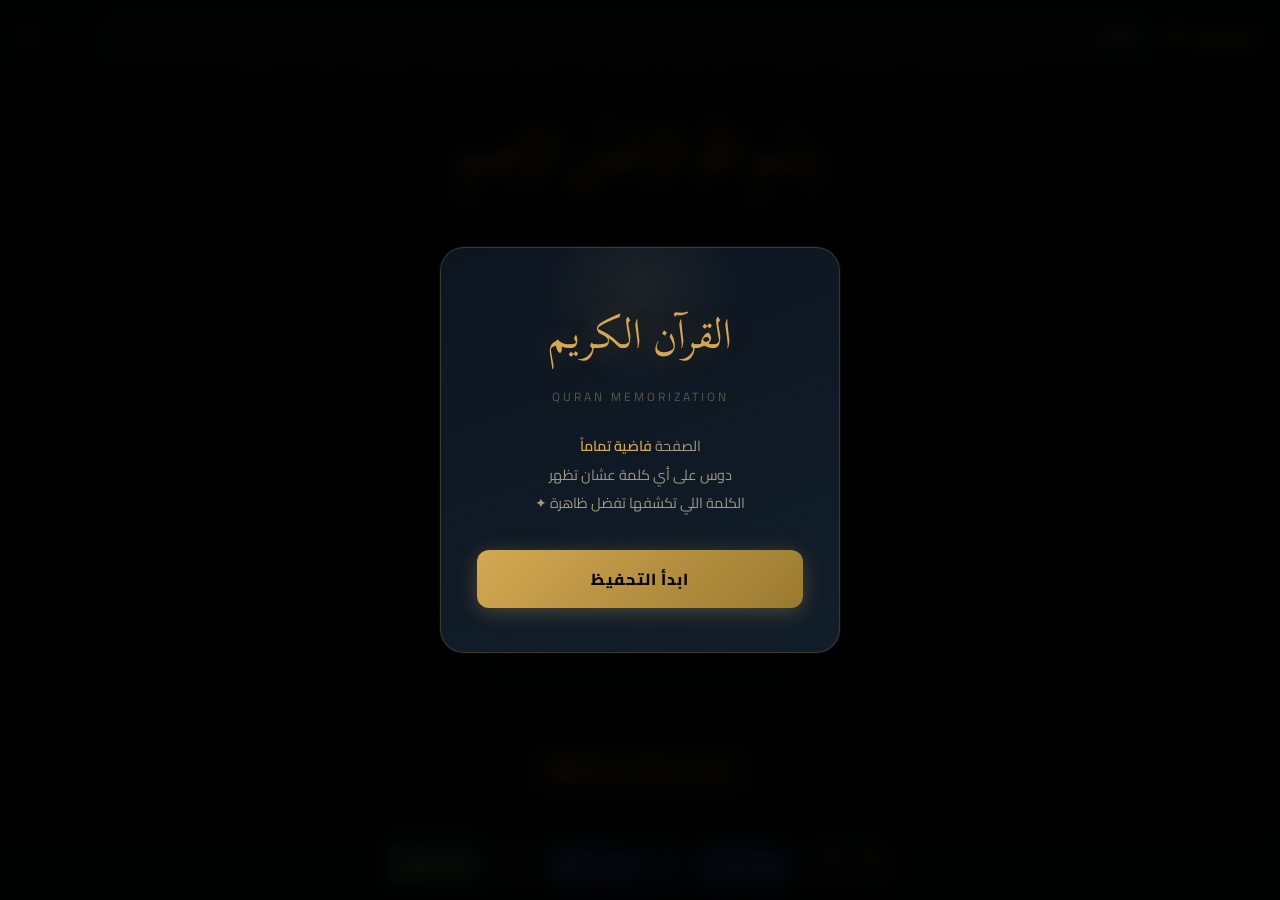
==== commit e10ed7b1: "Add styles and functionality for word reveal feature" ====
--- a/index.html
+++ b/index.html
@@ -237,6 +237,11 @@
   color: var(--gold);
   opacity: 0.4;
   margin-right: 4px;
+  transition: opacity 0.2s, transform 0.15s;
+}
+.aya-end:hover {
+  opacity: 1;
+  transform: scale(1.2);
 }
 
 /* ═══ HINT ═══ */
@@ -290,6 +295,47 @@
 .stat-num  { font-size: 1rem; font-weight: 700; color: var(--gold); line-height: 1; }
 .stat-label{ font-size: 0.58rem; color: var(--text3); letter-spacing: 0.5px; }
 .divider { width: 1px; height: 24px; background: rgba(255,255,255,0.07); }
+
+.nwords-group {
+  display: flex;
+  align-items: center;
+  gap: 0;
+  border-radius: 10px;
+  overflow: hidden;
+  border: 1px solid rgba(74,144,217,0.3);
+}
+.nwords-select {
+  background: #0e2240;
+  border: none;
+  color: #7ab8ff;
+  padding: 9px 8px;
+  font-family: 'Cairo', sans-serif;
+  font-size: 0.82rem;
+  font-weight: 700;
+  cursor: pointer;
+  outline: none;
+  appearance: none;
+  -webkit-appearance: none;
+  width: 38px;
+  text-align: center;
+  border-left: 1px solid rgba(74,144,217,0.2);
+}
+.nwords-select option { background: #111820; }
+.btn-reveal-n {
+  background: linear-gradient(135deg, #1a3a5c 0%, #0e2240 100%);
+  border: none;
+  color: #7ab8ff;
+  padding: 9px 12px;
+  font-family: 'Cairo', sans-serif;
+  font-size: 0.82rem;
+  font-weight: 700;
+  cursor: pointer;
+  transition: all 0.2s;
+  -webkit-tap-highlight-color: transparent;
+  white-space: nowrap;
+}
+.btn-reveal-n:hover  { background: linear-gradient(135deg, #1e4a7a, #1a3a5c); }
+.btn-reveal-n:active { transform: scale(0.97); }
 
 .btn-reset {
   background: var(--surface);
@@ -526,6 +572,16 @@
     </div>
   </div>
   <button class="btn-reveal-ayah" id="btnRevealAyah" onclick="revealNextAyah()">إظهار الآية <span id="nextAyahNum">١</span></button>
+  <div class="nwords-group">
+    <select class="nwords-select" id="nWordsSelect" onchange="updateNBtn()">
+      <option value="1">١</option>
+      <option value="2" selected>٢</option>
+      <option value="3">٣</option>
+      <option value="4">٤</option>
+      <option value="5">٥</option>
+    </select>
+    <button class="btn-reveal-n" id="btnRevealN" onclick="revealNWords()">كشف ٢ كلمة</button>
+  </div>
   <button class="btn-reset" onclick="resetSurah()">↺</button>
   <button class="btn-reveal-all" onclick="revealAll()">اكشف الكل</button>
 </div>
@@ -963,10 +1019,22 @@
       totalWords++;
     });
 
-    // ayah end marker
+    // ayah end marker — tap to reveal full ayah
     const endMark = document.createElement('span');
     endMark.className = 'aya-end';
     endMark.textContent = ' ۝';
+    endMark.title = 'دوس لتظهر الآية كلها';
+    endMark.style.cursor = 'pointer';
+    endMark.addEventListener('click', () => {
+      block.querySelectorAll('.word').forEach(span => {
+        if (span.classList.contains('hidden') || span.classList.contains('fading')) {
+          span.classList.remove('hidden', 'fading', 'revealed');
+          span.classList.add('revealed');
+          revealedCount++;
+        }
+      });
+      updateStats();
+    });
     textDiv.appendChild(endMark);
 
     // sajda marker
@@ -1020,6 +1088,12 @@
 const ARABIC_NUMS = ['١','٢','٣','٤','٥','٦','٧','٨','٩','١٠','١١','١٢','١٣','١٤','١٥','١٦','١٧','١٨','١٩','٢٠'];
 function toArabicNum(n) { return ARABIC_NUMS[n] || (n+1); }
 
+function updateNBtn() {
+  const n = document.getElementById('nWordsSelect').value;
+  const ar = ['١','٢','٣','٤','٥'];
+  document.getElementById('btnRevealN').textContent = 'كشف ' + ar[n-1] + ' كلمة';
+}
+
 function revealNextAyah() {
   const blocks = document.querySelectorAll('.ayah-block');
   if (nextAyahIndex >= blocks.length) return;
@@ -1047,6 +1121,19 @@
     btn.disabled = true;
     btn.style.opacity = '0.4';
   }
+}
+
+function revealNWords() {
+  const n = parseInt(document.getElementById('nWordsSelect').value);
+  const allWords = Array.from(document.querySelectorAll('.word.hidden, .word.fading'));
+  let count = 0;
+  for (let i = 0; i < allWords.length && count < n; i++) {
+    allWords[i].classList.remove('hidden', 'fading', 'revealed');
+    allWords[i].classList.add('revealed');
+    revealedCount++;
+    count++;
+  }
+  updateStats();
 }
 
 function resetSurah() {
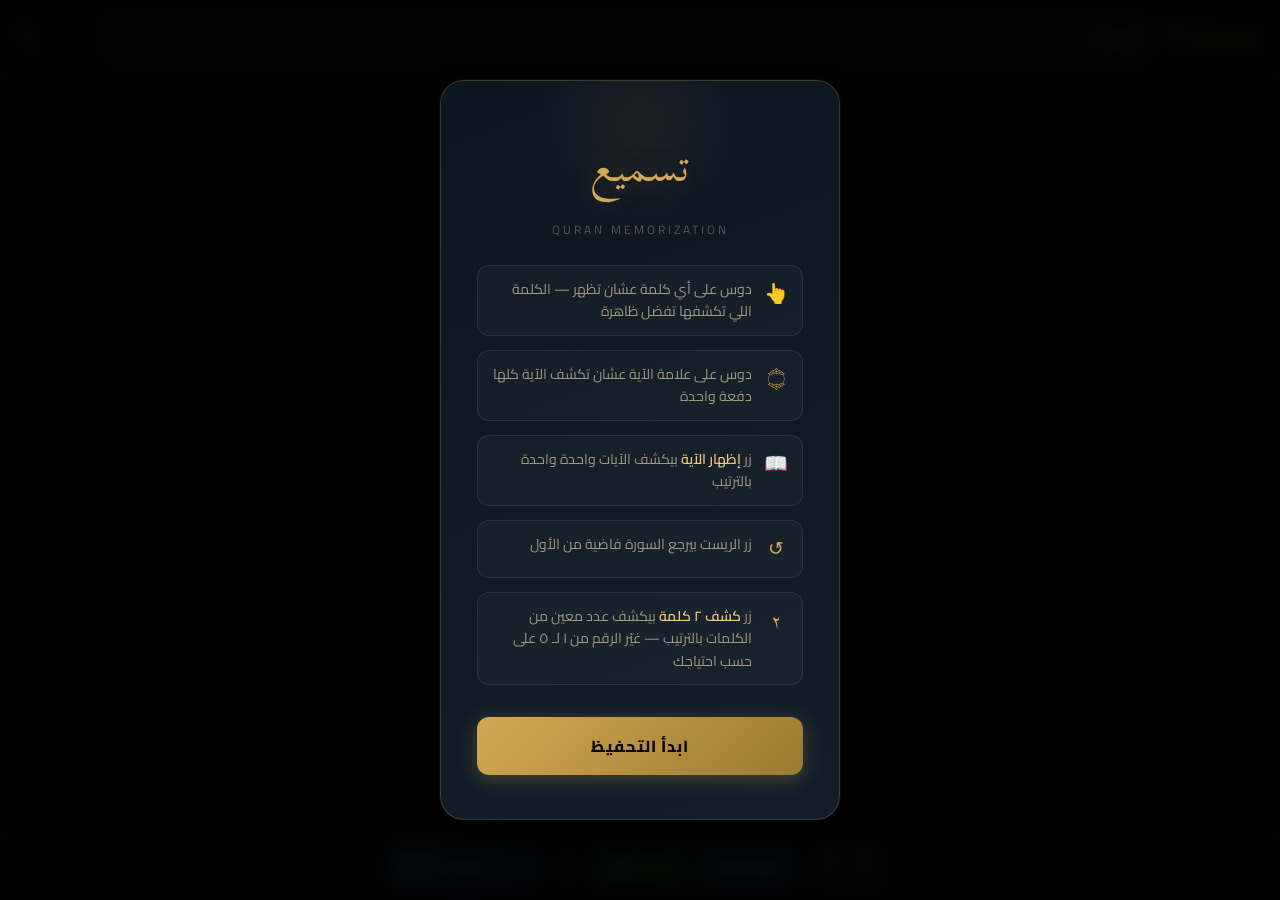
==== commit 5d7be283: "completing goz2 3ma & improve UIX (put tutorial | navigation to next surah)" ====
--- a/index.html
+++ b/index.html
@@ -233,9 +233,9 @@
 .aya-end {
   display: inline-block;
   font-family: 'Scheherazade New', serif;
-  font-size: 1.5rem;
+  font-size: 1.7rem;
   color: var(--gold);
-  opacity: 0.4;
+  opacity: 0.5;
   margin-right: 4px;
   transition: opacity 0.2s, transform 0.15s;
 }
@@ -244,26 +244,7 @@
   transform: scale(1.2);
 }
 
-/* ═══ HINT ═══ */
-.hint {
-  position: fixed;
-  bottom: 110px;
-  left: 50%;
-  transform: translateX(-50%);
-  background: rgba(212,168,83,0.1);
-  border: 1px solid var(--gold-line);
-  color: var(--gold);
-  font-size: 0.78rem;
-  padding: 8px 22px;
-  border-radius: 30px;
-  opacity: 1;
-  transition: opacity 0.6s;
-  pointer-events: none;
-  white-space: nowrap;
-  backdrop-filter: blur(10px);
-  box-shadow: 0 4px 20px rgba(0,0,0,0.3);
-}
-.hint.gone { opacity: 0; }
+
 
 /* ═══ BOTTOM BAR ═══ */
 .bottom-bar {
@@ -274,12 +255,30 @@
   -webkit-backdrop-filter: blur(20px);
   border-top: 1px solid var(--gold-line);
   display: flex;
+  flex-direction: column;
+  align-items: stretch;
+  gap: 0;
+  padding: 0;
+  padding-bottom: env(safe-area-inset-bottom);
+}
+
+/* Row 1: stats + reveal ayah + reveal all + reset */
+.bar-row1 {
+  display: flex;
   align-items: center;
   justify-content: center;
   gap: 8px;
-  padding: 10px 12px;
-  padding-bottom: max(10px, env(safe-area-inset-bottom));
-  flex-wrap: wrap;
+  padding: 9px 12px 7px;
+  border-bottom: 1px solid rgba(255,255,255,0.04);
+}
+
+/* Row 2: n-words group (full width center) */
+.bar-row2 {
+  display: flex;
+  align-items: center;
+  justify-content: center;
+  gap: 8px;
+  padding: 7px 12px 9px;
 }
 
 .stats-group {
@@ -289,12 +288,13 @@
   background: var(--surface);
   border: 1px solid rgba(255,255,255,0.06);
   border-radius: 10px;
-  padding: 7px 14px;
+  padding: 6px 12px;
+  flex-shrink: 0;
 }
 .stat { display: flex; flex-direction: column; align-items: center; gap: 1px; }
-.stat-num  { font-size: 1rem; font-weight: 700; color: var(--gold); line-height: 1; }
-.stat-label{ font-size: 0.58rem; color: var(--text3); letter-spacing: 0.5px; }
-.divider { width: 1px; height: 24px; background: rgba(255,255,255,0.07); }
+.stat-num  { font-size: 0.95rem; font-weight: 700; color: var(--gold); line-height: 1; }
+.stat-label{ font-size: 0.56rem; color: var(--text3); letter-spacing: 0.5px; }
+.divider { width: 1px; height: 22px; background: rgba(255,255,255,0.07); }
 
 .nwords-group {
   display: flex;
@@ -325,7 +325,7 @@
   background: linear-gradient(135deg, #1a3a5c 0%, #0e2240 100%);
   border: none;
   color: #7ab8ff;
-  padding: 9px 12px;
+  padding: 9px 16px;
   font-family: 'Cairo', sans-serif;
   font-size: 0.82rem;
   font-weight: 700;
@@ -341,7 +341,7 @@
   background: var(--surface);
   border: 1px solid rgba(255,255,255,0.08);
   color: var(--text2);
-  padding: 9px 14px;
+  padding: 8px 13px;
   border-radius: 10px;
   cursor: pointer;
   font-family: 'Cairo', sans-serif;
@@ -349,6 +349,7 @@
   font-weight: 600;
   transition: all 0.2s;
   -webkit-tap-highlight-color: transparent;
+  flex-shrink: 0;
 }
 .btn-reset:hover  { border-color: rgba(255,100,100,0.3); color: #ff8888; }
 .btn-reset:active { transform: scale(0.97); }
@@ -357,7 +358,7 @@
   background: linear-gradient(135deg, #1a3a5c 0%, #0e2240 100%);
   border: 1px solid rgba(74,144,217,0.3);
   color: #7ab8ff;
-  padding: 9px 16px;
+  padding: 8px 13px;
   border-radius: 10px;
   cursor: pointer;
   font-family: 'Cairo', sans-serif;
@@ -365,6 +366,7 @@
   font-weight: 700;
   transition: all 0.2s;
   -webkit-tap-highlight-color: transparent;
+  white-space: nowrap;
 }
 .btn-reveal-ayah:hover  { background: linear-gradient(135deg, #1e4a7a, #1a3a5c); transform: translateY(-1px); }
 .btn-reveal-ayah:active { transform: scale(0.97); }
@@ -373,7 +375,7 @@
   background: linear-gradient(135deg, #1e4d38 0%, #152e22 100%);
   border: 1px solid rgba(212,168,83,0.25);
   color: var(--gold);
-  padding: 9px 16px;
+  padding: 8px 13px;
   border-radius: 10px;
   cursor: pointer;
   font-family: 'Cairo', sans-serif;
@@ -381,6 +383,7 @@
   font-weight: 700;
   transition: all 0.2s;
   -webkit-tap-highlight-color: transparent;
+  white-space: nowrap;
 }
 .btn-reveal-all:hover  { background: linear-gradient(135deg, #2a6b4f, #1e4d38); transform: translateY(-1px); }
 .btn-reveal-all:active { transform: scale(0.97); }
@@ -446,16 +449,34 @@
   text-transform: uppercase;
   margin-bottom: 24px;
 }
-.overlay-sub {
-  font-size: 0.9rem;
+.tutorial-steps {
+  display: flex;
+  flex-direction: column;
+  gap: 14px;
+  margin-bottom: 32px;
+  text-align: right;
+}
+.tut-step {
+  display: flex;
+  align-items: flex-start;
+  gap: 12px;
+  background: rgba(255,255,255,0.03);
+  border: 1px solid rgba(212,168,83,0.12);
+  border-radius: 12px;
+  padding: 12px 14px;
+  font-size: 0.88rem;
   color: var(--text2);
-  line-height: 2;
-  margin-bottom: 32px;
-}
-.overlay-sub span {
+  line-height: 1.6;
+}
+.tut-icon {
+  font-family: 'Scheherazade New', serif;
+  font-size: 1.2rem;
   color: var(--gold);
-  font-weight: 600;
-}
+  min-width: 24px;
+  text-align: center;
+  margin-top: 1px;
+}
+.tut-step b { color: var(--gold2); font-weight: 600; }
 .overlay-btn {
   background: linear-gradient(135deg, var(--gold) 0%, #9a7a30 100%);
   color: #08080a;
@@ -474,23 +495,90 @@
 .overlay-btn:hover  { transform: translateY(-2px); box-shadow: 0 8px 30px rgba(212,168,83,0.4); }
 .overlay-btn:active { transform: scale(0.98); }
 
+/* ═══ NEXT SURAH CARD ═══ */
+.next-surah-card {
+  width: 100%;
+  margin-top: 32px;
+  margin-bottom: 8px;
+  border-radius: var(--radius);
+  border: 1px solid var(--gold-line);
+  background: linear-gradient(160deg, rgba(212,168,83,0.06) 0%, rgba(13,17,23,0.8) 100%);
+  padding: 28px 24px;
+  text-align: center;
+  display: flex;
+  flex-direction: column;
+  align-items: center;
+  gap: 14px;
+  opacity: 0;
+  transform: translateY(16px);
+  animation: slideIn 0.6s ease 0.2s forwards;
+}
+
+.next-surah-label {
+  font-size: 0.7rem;
+  color: var(--text3);
+  letter-spacing: 3px;
+  text-transform: uppercase;
+}
+
+.next-surah-name {
+  font-family: 'Scheherazade New', serif;
+  font-size: clamp(1.8rem, 5vw, 2.4rem);
+  color: var(--gold);
+  text-shadow: 0 0 30px rgba(212,168,83,0.25);
+  line-height: 1.2;
+}
+
+.btn-next-surah {
+  background: linear-gradient(135deg, var(--gold) 0%, #9a7a30 100%);
+  color: #08080a;
+  border: none;
+  padding: 13px 36px;
+  border-radius: 12px;
+  font-family: 'Cairo', sans-serif;
+  font-size: 0.95rem;
+  font-weight: 800;
+  cursor: pointer;
+  transition: all 0.2s;
+  letter-spacing: 0.5px;
+  box-shadow: 0 4px 20px rgba(212,168,83,0.25);
+  display: flex;
+  align-items: center;
+  gap: 8px;
+  -webkit-tap-highlight-color: transparent;
+}
+.btn-next-surah:hover  { transform: translateY(-2px); box-shadow: 0 8px 30px rgba(212,168,83,0.4); }
+.btn-next-surah:active { transform: scale(0.97); }
+.btn-next-surah .arrow { font-size: 1.1rem; }
+
 /* ═══ RESPONSIVE ═══ */
 @media (max-width: 480px) {
   header { padding: 10px 14px; gap: 8px; }
   .logo  { font-size: 1.2rem; }
   .surah-select { font-size: 0.82rem; padding: 8px 10px; }
-  .page-container { padding: 20px 12px 160px; }
+  .page-container { padding: 20px 12px 180px; }
   .ayah-block { padding: 16px 12px 14px; }
-  .bottom-bar { gap: 6px; padding: 8px 8px; }
+  .bar-row1 { gap: 6px; padding: 8px 10px 6px; }
+  .bar-row2 { padding: 6px 10px 8px; }
   .btn-reset, .btn-reveal-ayah, .btn-reveal-all { padding: 8px 10px; font-size: 0.75rem; }
-  .stats-group { padding: 6px 10px; }
-  .stat-num { font-size: 0.9rem; }
+  .stats-group { padding: 5px 9px; }
+  .stat-num { font-size: 0.85rem; }
   .progress-wrap { display: none; }
 }
 
-@media (max-width: 360px) {
-  .bottom-bar { flex-wrap: wrap; }
-  .btn-reveal-ayah, .btn-reveal-all { flex: 1; }
+@media (min-width: 640px) {
+  /* Desktop/tablet: single row layout */
+  .bottom-bar {
+    flex-direction: row;
+    align-items: center;
+    justify-content: center;
+    gap: 8px;
+    padding: 10px 20px;
+    padding-bottom: max(10px, env(safe-area-inset-bottom));
+  }
+  .bar-row1, .bar-row2 {
+    display: contents; /* flatten children into parent flex */
+  }
 }
 </style>
 </head>
@@ -499,13 +587,30 @@
 <!-- Intro Overlay -->
 <div class="overlay" id="overlay">
   <div class="overlay-card">
-    <div class="overlay-title">القرآن الكريم</div>
+    <div class="overlay-title">تسميع</div>
     <div class="overlay-subtitle">Quran Memorization</div>
-    <p class="overlay-sub">
-      الصفحة <span>فاضية تماماً</span><br>
-      دوس على أي كلمة عشان تظهر<br>
-      الكلمة اللي تكشفها تفضل ظاهرة ✦
-    </p>
+    <div class="tutorial-steps">
+      <div class="tut-step">
+        <span class="tut-icon">👆</span>
+        <span>دوس على أي كلمة عشان تظهر — الكلمة اللي تكشفها تفضل ظاهرة</span>
+      </div>
+      <div class="tut-step">
+        <span class="tut-icon">۝</span>
+        <span>دوس على علامة الآية عشان تكشف الآية كلها دفعة واحدة</span>
+      </div>
+      <div class="tut-step">
+        <span class="tut-icon">📖</span>
+        <span>زر <b>إظهار الآية</b> بيكشف الآيات واحدة واحدة بالترتيب</span>
+      </div>
+      <div class="tut-step">
+        <span class="tut-icon">↺</span>
+        <span>زر الريست بيرجع السورة فاضية من الأول</span>
+      </div>
+      <div class="tut-step">
+        <span class="tut-icon">٢</span>
+        <span>زر <b>كشف ٢ كلمة</b> بيكشف عدد معين من الكلمات بالترتيب — غيّر الرقم من ١ لـ ٥ على حسب احتياجك</span>
+      </div>
+    </div>
     <button class="overlay-btn" onclick="startApp()">ابدأ التحفيظ</button>
   </div>
 </div>
@@ -515,29 +620,43 @@
   <div class="logo">Quran ✦</div>
   <select class="surah-select" id="surahSelect" onchange="loadSurah(this.value)">
     <option value="1">الفاتحة</option>
+    <option value="78">النبأ</option>
+    <option value="79">النازعات</option>
+    <option value="80">عبس</option>
+    <option value="81">التكوير</option>
+    <option value="82">الانفطار</option>
+    <option value="83">المطففين</option>
+    <option value="84">الانشقاق</option>
+    <option value="85">البروج</option>
+    <option value="86">الطارق</option>
+    <option value="87">الأعلى</option>
+    <option value="88">الغاشية</option>
+    <option value="89">الفجر</option>
+    <option value="90">البلد</option>
+    <option value="91">الشمس</option>
+    <option value="92">الليل</option>
+    <option value="93">الضحى</option>
+    <option value="94">الشرح</option>
+    <option value="95">التين</option>
+    <option value="96">العلق</option>
+    <option value="97">القدر</option>
+    <option value="98">البينة</option>
+    <option value="99">الزلزلة</option>
+    <option value="100">العاديات</option>
+    <option value="101">القارعة</option>
+    <option value="102">التكاثر</option>
+    <option value="103">العصر</option>
+    <option value="104">الهمزة</option>
+    <option value="105">الفيل</option>
+    <option value="106">قريش</option>
+    <option value="107">الماعون</option>
+    <option value="108">الكوثر</option>
+    <option value="109">الكافرون</option>
+    <option value="110">النصر</option>
+    <option value="111">المسد</option>
     <option value="112">الإخلاص</option>
     <option value="113">الفلق</option>
     <option value="114">الناس</option>
-    <option value="110">النصر</option>
-    <option value="108">الكوثر</option>
-    <option value="107">الماعون</option>
-    <option value="106">قريش</option>
-    <option value="105">الفيل</option>
-    <option value="104">الهمزة</option>
-    <option value="103">العصر</option>
-    <option value="102">التكاثر</option>
-    <option value="101">القارعة</option>
-    <option value="100">العاديات</option>
-    <option value="99">الزلزلة</option>
-    <option value="98">البينة</option>
-    <option value="97">القدر</option>
-    <option value="96">العلق</option>
-    <option value="95">التين</option>
-    <option value="94">الشرح</option>
-    <option value="93">الضحى</option>
-    <option value="92">الليل</option>
-    <option value="91">الشمس</option>
-    <option value="90">البلد</option>
   </select>
   <div class="progress-wrap">
     <div class="progress-pct" id="statPct">0%</div>
@@ -555,35 +674,38 @@
   <div id="ayahsContainer"></div>
 </div>
 
-<!-- Hint -->
-<div class="hint" id="hint">دوس على الكلمة عشان تظهر 👆</div>
+
 
 <!-- Bottom Bar -->
 <div class="bottom-bar">
-  <div class="stats-group">
-    <div class="stat">
-      <div class="stat-num" id="statRevealed">0</div>
-      <div class="stat-label">كُشف</div>
+  <div class="bar-row1">
+    <div class="stats-group">
+      <div class="stat">
+        <div class="stat-num" id="statRevealed">0</div>
+        <div class="stat-label">كُشف</div>
+      </div>
+      <div class="divider"></div>
+      <div class="stat">
+        <div class="stat-num" id="statTotal">0</div>
+        <div class="stat-label">كلمة</div>
+      </div>
     </div>
-    <div class="divider"></div>
-    <div class="stat">
-      <div class="stat-num" id="statTotal">0</div>
-      <div class="stat-label">كلمة</div>
+    <button class="btn-reveal-ayah" id="btnRevealAyah" onclick="revealNextAyah()">إظهار الآية <span id="nextAyahNum">١</span></button>
+    <button class="btn-reveal-all" onclick="revealAll()">اكشف الكل</button>
+    <button class="btn-reset" onclick="resetSurah()">↺</button>
+  </div>
+  <div class="bar-row2">
+    <div class="nwords-group">
+      <select class="nwords-select" id="nWordsSelect" onchange="updateNBtn()">
+        <option value="1">١</option>
+        <option value="2" selected>٢</option>
+        <option value="3">٣</option>
+        <option value="4">٤</option>
+        <option value="5">٥</option>
+      </select>
+      <button class="btn-reveal-n" id="btnRevealN" onclick="revealNWords()">كشف ٢ كلمة</button>
     </div>
   </div>
-  <button class="btn-reveal-ayah" id="btnRevealAyah" onclick="revealNextAyah()">إظهار الآية <span id="nextAyahNum">١</span></button>
-  <div class="nwords-group">
-    <select class="nwords-select" id="nWordsSelect" onchange="updateNBtn()">
-      <option value="1">١</option>
-      <option value="2" selected>٢</option>
-      <option value="3">٣</option>
-      <option value="4">٤</option>
-      <option value="5">٥</option>
-    </select>
-    <button class="btn-reveal-n" id="btnRevealN" onclick="revealNWords()">كشف ٢ كلمة</button>
-  </div>
-  <button class="btn-reset" onclick="resetSurah()">↺</button>
-  <button class="btn-reveal-all" onclick="revealAll()">اكشف الكل</button>
 </div>
 
 <script>
@@ -914,6 +1036,418 @@
       'وَلَا يَخَافُ عُقْبَـٰهَا'
     ]
   },
+  89: {
+    name: 'الفجر',
+    ayahs: [
+      'وَٱلْفَجْرِ',
+      'وَلَيَالٍ عَشْرٍ',
+      'وَٱلشَّفْعِ وَٱلْوَتْرِ',
+      'وَٱلَّيْلِ إِذَا يَسْرِ',
+      'هَلْ فِى ذَٰلِكَ قَسَمٌ لِّذِى حِجْرٍ',
+      'أَلَمْ تَرَ كَيْفَ فَعَلَ رَبُّكَ بِعَادٍ',
+      'إِرَمَ ذَاتِ ٱلْعِمَادِ',
+      'ٱلَّتِى لَمْ يُخْلَقْ مِثْلُهَا فِى ٱلْبِلَـٰدِ',
+      'وَثَمُودَ ٱلَّذِينَ جَابُوا۟ ٱلصَّخْرَ بِٱلْوَادِ',
+      'وَفِرْعَوْنَ ذِى ٱلْأَوْتَادِ',
+      'ٱلَّذِينَ طَغَوْا۟ فِى ٱلْبِلَـٰدِ',
+      'فَأَكْثَرُوا۟ فِيهَا ٱلْفَسَادَ',
+      'فَصَبَّ عَلَيْهِمْ رَبُّكَ سَوْطَ عَذَابٍ',
+      'إِنَّ رَبَّكَ لَبِٱلْمِرْصَادِ',
+      'فَأَمَّا ٱلْإِنسَـٰنُ إِذَا مَا ٱبْتَلَىٰهُ رَبُّهُۥ فَأَكْرَمَهُۥ وَنَعَّمَهُۥ فَيَقُولُ رَبِّىٓ أَكْرَمَنِ',
+      'وَأَمَّآ إِذَا مَا ٱبْتَلَىٰهُ فَقَدَرَ عَلَيْهِ رِزْقَهُۥ فَيَقُولُ رَبِّىٓ أَهَـٰنَنِ',
+      'كَلَّا بَل لَّا تُكْرِمُونَ ٱلْيَتِيمَ',
+      'وَلَا تَحَـٰٓضُّونَ عَلَىٰ طَعَامِ ٱلْمِسْكِينِ',
+      'وَتَأْكُلُونَ ٱلتُّرَاثَ أَكْلًا لَّمًّا',
+      'وَتُحِبُّونَ ٱلْمَالَ حُبًّا جَمًّا',
+      'كَلَّآ إِذَا دُكَّتِ ٱلْأَرْضُ دَكًّا دَكًّا',
+      'وَجَآءَ رَبُّكَ وَٱلْمَلَكُ صَفًّا صَفًّا',
+      'وَجِا۟ىٓءَ يَوْمَئِذٍۭ بِجَهَنَّمَ يَوْمَئِذٍ يَتَذَكَّرُ ٱلْإِنسَـٰنُ وَأَنَّىٰ لَهُ ٱلذِّكْرَىٰ',
+      'يَقُولُ يَـٰلَيْتَنِى قَدَّمْتُ لِحَيَاتِى',
+      'فَيَوْمَئِذٍ لَّا يُعَذِّبُ عَذَابَهُۥٓ أَحَدٌ',
+      'وَلَا يُوثِقُ وَثَاقَهُۥٓ أَحَدٌ',
+      'يَـٰٓأَيَّتُهَا ٱلنَّفْسُ ٱلْمُطْمَئِنَّةُ',
+      'ٱرْجِعِىٓ إِلَىٰ رَبِّكِ رَاضِيَةً مَّرْضِيَّةً',
+      'فَٱدْخُلِى فِى عِبَـٰدِى',
+      'وَٱدْخُلِى جَنَّتِى'
+    ]
+  },
+  88: {
+    name: 'الغاشية',
+    ayahs: [
+      'هَلْ أَتَىٰكَ حَدِيثُ ٱلْغَـٰشِيَةِ',
+      'وُجُوهٌ يَوْمَئِذٍ خَـٰشِعَةٌ',
+      'عَامِلَةٌ نَّاصِبَةٌ',
+      'تَصْلَىٰ نَارًا حَامِيَةً',
+      'تُسْقَىٰ مِنْ عَيْنٍ ءَانِيَةٍ',
+      'لَّيْسَ لَهُمْ طَعَامٌ إِلَّا مِن ضَرِيعٍ',
+      'لَّا يُسْمِنُ وَلَا يُغْنِى مِن جُوعٍ',
+      'وُجُوهٌ يَوْمَئِذٍ نَّاعِمَةٌ',
+      'لِّسَعْيِهَا رَاضِيَةٌ',
+      'فِى جَنَّةٍ عَالِيَةٍ',
+      'لَّا تَسْمَعُ فِيهَا لَـٰغِيَةً',
+      'فِيهَا عَيْنٌ جَارِيَةٌ',
+      'فِيهَا سُرُرٌ مَّرْفُوعَةٌ',
+      'وَأَكْوَابٌ مَّوْضُوعَةٌ',
+      'وَنَمَارِقُ مَصْفُوفَةٌ',
+      'وَزَرَابِىُّ مَبْثُوثَةٌ',
+      'أَفَلَا يَنظُرُونَ إِلَى ٱلْإِبِلِ كَيْفَ خُلِقَتْ',
+      'وَإِلَى ٱلسَّمَآءِ كَيْفَ رُفِعَتْ',
+      'وَإِلَى ٱلْجِبَالِ كَيْفَ نُصِبَتْ',
+      'وَإِلَى ٱلْأَرْضِ كَيْفَ سُطِحَتْ',
+      'فَذَكِّرْ إِنَّمَآ أَنتَ مُذَكِّرٌ',
+      'لَّسْتَ عَلَيْهِم بِمُصَيْطِرٍ',
+      'إِلَّا مَن تَوَلَّىٰ وَكَفَرَ',
+      'فَيُعَذِّبُهُ ٱللَّهُ ٱلْعَذَابَ ٱلْأَكْبَرَ',
+      'إِنَّ إِلَيْنَآ إِيَابَهُمْ',
+      'ثُمَّ إِنَّ عَلَيْنَا حِسَابَهُم'
+    ]
+  },
+  87: {
+    name: 'الأعلى',
+    ayahs: [
+      'سَبِّحِ ٱسْمَ رَبِّكَ ٱلْأَعْلَى',
+      'ٱلَّذِى خَلَقَ فَسَوَّىٰ',
+      'وَٱلَّذِى قَدَّرَ فَهَدَىٰ',
+      'وَٱلَّذِىٓ أَخْرَجَ ٱلْمَرْعَىٰ',
+      'فَجَعَلَهُۥ غُثَآءً أَحْوَىٰ',
+      'سَنُقْرِئُكَ فَلَا تَنسَىٰٓ',
+      'إِلَّا مَا شَآءَ ٱللَّهُ إِنَّهُۥ يَعْلَمُ ٱلْجَهْرَ وَمَا يَخْفَىٰ',
+      'وَنُيَسِّرُكَ لِلْيُسْرَىٰ',
+      'فَذَكِّرْ إِن نَّفَعَتِ ٱلذِّكْرَىٰ',
+      'سَيَذَّكَّرُ مَن يَخْشَىٰ',
+      'وَيَتَجَنَّبُهَا ٱلْأَشْقَى',
+      'ٱلَّذِى يَصْلَى ٱلنَّارَ ٱلْكُبْرَىٰ',
+      'ثُمَّ لَا يَمُوتُ فِيهَا وَلَا يَحْيَىٰ',
+      'قَدْ أَفْلَحَ مَن تَزَكَّىٰ',
+      'وَذَكَرَ ٱسْمَ رَبِّهِۦ فَصَلَّىٰ',
+      'بَلْ تُؤْثِرُونَ ٱلْحَيَوٰةَ ٱلدُّنْيَا',
+      'وَٱلْـَٔاخِرَةُ خَيْرٌ وَأَبْقَىٰٓ',
+      'إِنَّ هَـٰذَا لَفِى ٱلصُّحُفِ ٱلْأُولَىٰ',
+      'صُحُفِ إِبْرَٰهِيمَ وَمُوسَىٰ'
+    ]
+  },
+  86: {
+    name: 'الطارق',
+    ayahs: [
+      'وَٱلسَّمَآءِ وَٱلطَّارِقِ',
+      'وَمَآ أَدْرَىٰكَ مَا ٱلطَّارِقُ',
+      'ٱلنَّجْمُ ٱلثَّاقِبُ',
+      'إِن كُلُّ نَفْسٍ لَّمَّا عَلَيْهَا حَافِظٌ',
+      'فَلْيَنظُرِ ٱلْإِنسَـٰنُ مِمَّ خُلِقَ',
+      'خُلِقَ مِن مَّآءٍ دَافِقٍ',
+      'يَخْرُجُ مِنۢ بَيْنِ ٱلصُّلْبِ وَٱلتَّرَآئِبِ',
+      'إِنَّهُۥ عَلَىٰ رَجْعِهِۦ لَقَادِرٌ',
+      'يَوْمَ تُبْلَى ٱلسَّرَآئِرُ',
+      'فَمَا لَهُۥ مِن قُوَّةٍ وَلَا نَاصِرٍ',
+      'وَٱلسَّمَآءِ ذَاتِ ٱلرَّجْعِ',
+      'وَٱلْأَرْضِ ذَاتِ ٱلصَّدْعِ',
+      'إِنَّهُۥ لَقَوْلٌ فَصْلٌ',
+      'وَمَا هُوَ بِٱلْهَزْلِ',
+      'إِنَّهُمْ يَكِيدُونَ كَيْدًا',
+      'وَأَكِيدُ كَيْدًا',
+      'فَمَهِّلِ ٱلْكَـٰفِرِينَ أَمْهِلْهُمْ رُوَيْدًا'
+    ]
+  },
+  85: {
+    name: 'البروج',
+    ayahs: [
+      'وَٱلسَّمَآءِ ذَاتِ ٱلْبُرُوجِ',
+      'وَٱلْيَوْمِ ٱلْمَوْعُودِ',
+      'وَشَاهِدٍ وَمَشْهُودٍ',
+      'قُتِلَ أَصْحَـٰبُ ٱلْأُخْدُودِ',
+      'ٱلنَّارِ ذَاتِ ٱلْوَقُودِ',
+      'إِذْ هُمْ عَلَيْهَا قُعُودٌ',
+      'وَهُمْ عَلَىٰ مَا يَفْعَلُونَ بِٱلْمُؤْمِنِينَ شُهُودٌ',
+      'وَمَا نَقَمُوا۟ مِنْهُمْ إِلَّآ أَن يُؤْمِنُوا۟ بِٱللَّهِ ٱلْعَزِيزِ ٱلْحَمِيدِ',
+      'ٱلَّذِى لَهُۥ مُلْكُ ٱلسَّمَـٰوَٰتِ وَٱلْأَرْضِ وَٱللَّهُ عَلَىٰ كُلِّ شَىْءٍ شَهِيدٌ',
+      'إِنَّ ٱلَّذِينَ فَتَنُوا۟ ٱلْمُؤْمِنِينَ وَٱلْمُؤْمِنَـٰتِ ثُمَّ لَمْ يَتُوبُوا۟ فَلَهُمْ عَذَابُ جَهَنَّمَ وَلَهُمْ عَذَابُ ٱلْحَرِيقِ',
+      'إِنَّ ٱلَّذِينَ ءَامَنُوا۟ وَعَمِلُوا۟ ٱلصَّـٰلِحَـٰتِ لَهُمْ جَنَّـٰتٌ تَجْرِى مِن تَحْتِهَا ٱلْأَنْهَـٰرُ ذَٰلِكَ ٱلْفَوْزُ ٱلْكَبِيرُ',
+      'إِنَّ بَطْشَ رَبِّكَ لَشَدِيدٌ',
+      'إِنَّهُۥ هُوَ يُبْدِئُ وَيُعِيدُ',
+      'وَهُوَ ٱلْغَفُورُ ٱلْوَدُودُ',
+      'ذُو ٱلْعَرْشِ ٱلْمَجِيدُ',
+      'فَعَّالٌ لِّمَا يُرِيدُ',
+      'هَلْ أَتَىٰكَ حَدِيثُ ٱلْجُنُودِ',
+      'فِرْعَوْنَ وَثَمُودَ',
+      'بَلِ ٱلَّذِينَ كَفَرُوا۟ فِى تَكْذِيبٍ',
+      'وَٱللَّهُ مِن وَرَآئِهِم مُّحِيطٌ',
+      'بَلْ هُوَ قُرْءَانٌ مَّجِيدٌ',
+      'فِى لَوْحٍ مَّحْفُوظٍ'
+    ]
+  },
+  84: {
+    name: 'الانشقاق',
+    sajda: 20,
+    ayahs: [
+      'إِذَا ٱلسَّمَآءُ ٱنشَقَّتْ',
+      'وَأَذِنَتْ لِرَبِّهَا وَحُقَّتْ',
+      'وَإِذَا ٱلْأَرْضُ مُدَّتْ',
+      'وَأَلْقَتْ مَا فِيهَا وَتَخَلَّتْ',
+      'وَأَذِنَتْ لِرَبِّهَا وَحُقَّتْ',
+      'يَـٰٓأَيُّهَا ٱلْإِنسَـٰنُ إِنَّكَ كَادِحٌ إِلَىٰ رَبِّكَ كَدْحًا فَمُلَـٰقِيهِ',
+      'فَأَمَّا مَنْ أُوتِىَ كِتَـٰبَهُۥ بِيَمِينِهِۦ',
+      'فَسَوْفَ يُحَاسَبُ حِسَابًا يَسِيرًا',
+      'وَيَنقَلِبُ إِلَىٰٓ أَهْلِهِۦ مَسْرُورًا',
+      'وَأَمَّا مَنْ أُوتِىَ كِتَـٰبَهُۥ وَرَآءَ ظَهْرِهِۦ',
+      'فَسَوْفَ يَدْعُوا۟ ثُبُورًا',
+      'وَيَصْلَىٰ سَعِيرًا',
+      'إِنَّهُۥ كَانَ فِىٓ أَهْلِهِۦ مَسْرُورًا',
+      'إِنَّهُۥ ظَنَّ أَن لَّن يَحُورَ',
+      'بَلَىٰٓ إِنَّ رَبَّهُۥ كَانَ بِهِۦ بَصِيرًا',
+      'فَلَآ أُقْسِمُ بِٱلشَّفَقِ',
+      'وَٱلَّيْلِ وَمَا وَسَقَ',
+      'وَٱلْقَمَرِ إِذَا ٱتَّسَقَ',
+      'لَتَرْكَبُنَّ طَبَقًا عَن طَبَقٍ',
+      'فَمَا لَهُمْ لَا يُؤْمِنُونَ',
+      'وَإِذَا قُرِئَ عَلَيْهِمُ ٱلْقُرْءَانُ لَا يَسْجُدُونَ ۩',
+      'بَلِ ٱلَّذِينَ كَفَرُوا۟ يُكَذِّبُونَ',
+      'وَٱللَّهُ أَعْلَمُ بِمَا يُوعُونَ',
+      'فَبَشِّرْهُم بِعَذَابٍ أَلِيمٍ',
+      'إِلَّا ٱلَّذِينَ ءَامَنُوا۟ وَعَمِلُوا۟ ٱلصَّـٰلِحَـٰتِ لَهُمْ أَجْرٌ غَيْرُ مَمْنُونٍ'
+    ]
+  },
+  83: {
+    name: 'المطففين',
+    ayahs: [
+      'وَيْلٌ لِّلْمُطَفِّفِينَ',
+      'ٱلَّذِينَ إِذَا ٱكْتَالُوا۟ عَلَى ٱلنَّاسِ يَسْتَوْفُونَ',
+      'وَإِذَا كَالُوهُمْ أَو وَّزَنُوهُمْ يُخْسِرُونَ',
+      'أَلَا يَظُنُّ أُو۟لَـٰٓئِكَ أَنَّهُم مَّبْعُوثُونَ',
+      'لِيَوْمٍ عَظِيمٍ',
+      'يَوْمَ يَقُومُ ٱلنَّاسُ لِرَبِّ ٱلْعَـٰلَمِينَ',
+      'كَلَّآ إِنَّ كِتَـٰبَ ٱلْفُجَّارِ لَفِى سِجِّينٍ',
+      'وَمَآ أَدْرَىٰكَ مَا سِجِّينٌ',
+      'كِتَـٰبٌ مَّرْقُومٌ',
+      'وَيْلٌ يَوْمَئِذٍ لِّلْمُكَذِّبِينَ',
+      'ٱلَّذِينَ يُكَذِّبُونَ بِيَوْمِ ٱلدِّينِ',
+      'وَمَا يُكَذِّبُ بِهِۦٓ إِلَّا كُلُّ مُعْتَدٍ أَثِيمٍ',
+      'إِذَا تُتْلَىٰ عَلَيْهِ ءَايَـٰتُنَا قَالَ أَسَـٰطِيرُ ٱلْأَوَّلِينَ',
+      'كَلَّا بَلْ رَانَ عَلَىٰ قُلُوبِهِم مَّا كَانُوا۟ يَكْسِبُونَ',
+      'كَلَّآ إِنَّهُمْ عَن رَّبِّهِمْ يَوْمَئِذٍ لَّمَحْجُوبُونَ',
+      'ثُمَّ إِنَّهُمْ لَصَالُوا۟ ٱلْجَحِيمِ',
+      'ثُمَّ يُقَالُ هَـٰذَا ٱلَّذِى كُنتُم بِهِۦ تُكَذِّبُونَ',
+      'كَلَّآ إِنَّ كِتَـٰبَ ٱلْأَبْرَارِ لَفِى عِلِّيِّينَ',
+      'وَمَآ أَدْرَىٰكَ مَا عِلِّيُّونَ',
+      'كِتَـٰبٌ مَّرْقُومٌ',
+      'يَشْهَدُهُ ٱلْمُقَرَّبُونَ',
+      'إِنَّ ٱلْأَبْرَارَ لَفِى نَعِيمٍ',
+      'عَلَى ٱلْأَرَآئِكِ يَنظُرُونَ',
+      'تَعْرِفُ فِى وُجُوهِهِمْ نَضْرَةَ ٱلنَّعِيمِ',
+      'يُسْقَوْنَ مِن رَّحِيقٍ مَّخْتُومٍ',
+      'خِتَـٰمُهُۥ مِسْكٌ وَفِى ذَٰلِكَ فَلْيَتَنَافَسِ ٱلْمُتَنَـٰفِسُونَ',
+      'وَمِزَاجُهُۥ مِن تَسْنِيمٍ',
+      'عَيْنًا يَشْرَبُ بِهَا ٱلْمُقَرَّبُونَ',
+      'إِنَّ ٱلَّذِينَ أَجْرَمُوا۟ كَانُوا۟ مِنَ ٱلَّذِينَ ءَامَنُوا۟ يَضْحَكُونَ',
+      'وَإِذَا مَرُّوا۟ بِهِمْ يَتَغَامَزُونَ',
+      'وَإِذَا ٱنقَلَبُوٓا۟ إِلَىٰٓ أَهْلِهِمُ ٱنقَلَبُوا۟ فَكِهِينَ',
+      'وَإِذَا رَأَوْهُمْ قَالُوٓا۟ إِنَّ هَـٰٓؤُلَآءِ لَضَآلُّونَ',
+      'وَمَآ أُرْسِلُوا۟ عَلَيْهِمْ حَـٰفِظِينَ',
+      'فَٱلْيَوْمَ ٱلَّذِينَ ءَامَنُوا۟ مِنَ ٱلْكُفَّارِ يَضْحَكُونَ',
+      'عَلَى ٱلْأَرَآئِكِ يَنظُرُونَ',
+      'هَلْ ثُوِّبَ ٱلْكُفَّارُ مَا كَانُوا۟ يَفْعَلُونَ'
+    ]
+  },
+  82: {
+    name: 'الانفطار',
+    ayahs: [
+      'إِذَا ٱلسَّمَآءُ ٱنفَطَرَتْ',
+      'وَإِذَا ٱلْكَوَاكِبُ ٱنتَثَرَتْ',
+      'وَإِذَا ٱلْبِحَارُ فُجِّرَتْ',
+      'وَإِذَا ٱلْقُبُورُ بُعْثِرَتْ',
+      'عَلِمَتْ نَفْسٌ مَّا قَدَّمَتْ وَأَخَّرَتْ',
+      'يَـٰٓأَيُّهَا ٱلْإِنسَـٰنُ مَا غَرَّكَ بِرَبِّكَ ٱلْكَرِيمِ',
+      'ٱلَّذِى خَلَقَكَ فَسَوَّىٰكَ فَعَدَلَكَ',
+      'فِىٓ أَىِّ صُورَةٍ مَّا شَآءَ رَكَّبَكَ',
+      'كَلَّا بَلْ تُكَذِّبُونَ بِٱلدِّينِ',
+      'وَإِنَّ عَلَيْكُمْ لَحَـٰفِظِينَ',
+      'كِرَامًا كَـٰتِبِينَ',
+      'يَعْلَمُونَ مَا تَفْعَلُونَ',
+      'إِنَّ ٱلْأَبْرَارَ لَفِى نَعِيمٍ',
+      'وَإِنَّ ٱلْفُجَّارَ لَفِى جَحِيمٍ',
+      'يَصْلَوْنَهَا يَوْمَ ٱلدِّينِ',
+      'وَمَا هُمْ عَنْهَا بِغَآئِبِينَ',
+      'وَمَآ أَدْرَىٰكَ مَا يَوْمُ ٱلدِّينِ',
+      'ثُمَّ مَآ أَدْرَىٰكَ مَا يَوْمُ ٱلدِّينِ',
+      'يَوْمَ لَا تَمْلِكُ نَفْسٌ لِّنَفْسٍ شَيْـًٔا وَٱلْأَمْرُ يَوْمَئِذٍ لِّلَّهِ'
+    ]
+  },
+  81: {
+    name: 'التكوير',
+    ayahs: [
+      'إِذَا ٱلشَّمْسُ كُوِّرَتْ',
+      'وَإِذَا ٱلنُّجُومُ ٱنكَدَرَتْ',
+      'وَإِذَا ٱلْجِبَالُ سُيِّرَتْ',
+      'وَإِذَا ٱلْعِشَارُ عُطِّلَتْ',
+      'وَإِذَا ٱلْوُحُوشُ حُشِرَتْ',
+      'وَإِذَا ٱلْبِحَارُ سُجِّرَتْ',
+      'وَإِذَا ٱلنُّفُوسُ زُوِّجَتْ',
+      'وَإِذَا ٱلْمَوْءُۥدَةُ سُئِلَتْ',
+      'بِأَىِّ ذَنۢبٍ قُتِلَتْ',
+      'وَإِذَا ٱلصُّحُفُ نُشِرَتْ',
+      'وَإِذَا ٱلسَّمَآءُ كُشِطَتْ',
+      'وَإِذَا ٱلْجَحِيمُ سُعِّرَتْ',
+      'وَإِذَا ٱلْجَنَّةُ أُزْلِفَتْ',
+      'عَلِمَتْ نَفْسٌ مَّآ أَحْضَرَتْ',
+      'فَلَآ أُقْسِمُ بِٱلْخُنَّسِ',
+      'ٱلْجَوَارِ ٱلْكُنَّسِ',
+      'وَٱلَّيْلِ إِذَا عَسْعَسَ',
+      'وَٱلصُّبْحِ إِذَا تَنَفَّسَ',
+      'إِنَّهُۥ لَقَوْلُ رَسُولٍ كَرِيمٍ',
+      'ذِى قُوَّةٍ عِندَ ذِى ٱلْعَرْشِ مَكِينٍ',
+      'مُّطَاعٍ ثَمَّ أَمِينٍ',
+      'وَمَا صَاحِبُكُم بِمَجْنُونٍ',
+      'وَلَقَدْ رَءَاهُ بِٱلْأُفُقِ ٱلْمُبِينِ',
+      'وَمَا هُوَ عَلَى ٱلْغَيْبِ بِضَنِينٍ',
+      'وَمَا هُوَ بِقَوْلِ شَيْطَـٰنٍ رَّجِيمٍ',
+      'فَأَيْنَ تَذْهَبُونَ',
+      'إِنْ هُوَ إِلَّا ذِكْرٌ لِّلْعَـٰلَمِينَ',
+      'لِمَن شَآءَ مِنكُمْ أَن يَسْتَقِيمَ',
+      'وَمَا تَشَآءُونَ إِلَّآ أَن يَشَآءَ ٱللَّهُ رَبُّ ٱلْعَـٰلَمِينَ'
+    ]
+  },
+  80: {
+    name: 'عبس',
+    ayahs: [
+      'عَبَسَ وَتَوَلَّىٰٓ',
+      'أَن جَآءَهُ ٱلْأَعْمَىٰ',
+      'وَمَا يُدْرِيكَ لَعَلَّهُۥ يَزَّكَّىٰٓ',
+      'أَوْ يَذَّكَّرُ فَتَنفَعَهُ ٱلذِّكْرَىٰٓ',
+      'أَمَّا مَنِ ٱسْتَغْنَىٰ',
+      'فَأَنتَ لَهُۥ تَصَدَّىٰ',
+      'وَمَا عَلَيْكَ أَلَّا يَزَّكَّىٰ',
+      'وَأَمَّا مَن جَآءَكَ يَسْعَىٰ',
+      'وَهُوَ يَخْشَىٰ',
+      'فَأَنتَ عَنْهُ تَلَهَّىٰ',
+      'كَلَّآ إِنَّهَا تَذْكِرَةٌ',
+      'فَمَن شَآءَ ذَكَرَهُۥ',
+      'فِى صُحُفٍ مُّكَرَّمَةٍ',
+      'مَّرْفُوعَةٍ مُّطَهَّرَةٍ',
+      'بِأَيْدِى سَفَرَةٍ',
+      'كِرَامٍۭ بَرَرَةٍ',
+      'قُتِلَ ٱلْإِنسَـٰنُ مَآ أَكْفَرَهُۥ',
+      'مِنْ أَىِّ شَىْءٍ خَلَقَهُۥ',
+      'مِن نُّطْفَةٍ خَلَقَهُۥ فَقَدَّرَهُۥ',
+      'ثُمَّ ٱلسَّبِيلَ يَسَّرَهُۥ',
+      'ثُمَّ أَمَاتَهُۥ فَأَقْبَرَهُۥ',
+      'ثُمَّ إِذَا شَآءَ أَنشَرَهُۥ',
+      'كَلَّا لَمَّا يَقْضِ مَآ أَمَرَهُۥ',
+      'فَلْيَنظُرِ ٱلْإِنسَـٰنُ إِلَىٰ طَعَامِهِۦٓ',
+      'أَنَّا صَبَبْنَا ٱلْمَآءَ صَبًّا',
+      'ثُمَّ شَقَقْنَا ٱلْأَرْضَ شَقًّا',
+      'فَأَنۢبَتْنَا فِيهَا حَبًّا',
+      'وَعِنَبًا وَقَضْبًا',
+      'وَزَيْتُونًا وَنَخْلًا',
+      'وَحَدَآئِقَ غُلْبًا',
+      'وَفَـٰكِهَةً وَأَبًّا',
+      'مَّتَـٰعًا لَّكُمْ وَلِأَنْعَـٰمِكُمْ',
+      'فَإِذَا جَآءَتِ ٱلصَّآخَّةُ',
+      'يَوْمَ يَفِرُّ ٱلْمَرْءُ مِنْ أَخِيهِ',
+      'وَأُمِّهِۦ وَأَبِيهِ',
+      'وَصَـٰحِبَتِهِۦ وَبَنِيهِ',
+      'لِكُلِّ ٱمْرِئٍ مِّنْهُمْ يَوْمَئِذٍ شَأْنٌ يُغْنِيهِ',
+      'وُجُوهٌ يَوْمَئِذٍ مُّسْفِرَةٌ',
+      'ضَاحِكَةٌ مُّسْتَبْشِرَةٌ',
+      'وَوُجُوهٌ يَوْمَئِذٍ عَلَيْهَا غَبَرَةٌ',
+      'تَرْهَقُهَا قَتَرَةٌ',
+      'أُو۟لَـٰٓئِكَ هُمُ ٱلْكَفَرَةُ ٱلْفَجَرَةُ'
+    ]
+  },
+  79: {
+    name: 'النازعات',
+    ayahs: [
+      'وَٱلنَّـٰزِعَـٰتِ غَرْقًا',
+      'وَٱلنَّـٰشِطَـٰتِ نَشْطًا',
+      'وَٱلسَّـٰبِحَـٰتِ سَبْحًا',
+      'فَٱلسَّـٰبِقَـٰتِ سَبْقًا',
+      'فَٱلْمُدَبِّرَٰتِ أَمْرًا',
+      'يَوْمَ تَرْجُفُ ٱلرَّاجِفَةُ',
+      'تَتْبَعُهَا ٱلرَّادِفَةُ',
+      'قُلُوبٌ يَوْمَئِذٍ وَاجِفَةٌ',
+      'أَبْصَـٰرُهَا خَـٰشِعَةٌ',
+      'يَقُولُونَ أَءِنَّا لَمَرْدُودُونَ فِى ٱلْحَافِرَةِ',
+      'أَءِذَا كُنَّا عِظَـٰمًا نَّخِرَةً',
+      'قَالُوا۟ تِلْكَ إِذًا كَرَّةٌ خَاسِرَةٌ',
+      'فَإِنَّمَا هِىَ زَجْرَةٌ وَٰحِدَةٌ',
+      'فَإِذَا هُم بِٱلسَّاهِرَةِ',
+      'هَلْ أَتَىٰكَ حَدِيثُ مُوسَىٰٓ',
+      'إِذْ نَادَىٰهُ رَبُّهُۥ بِٱلْوَادِ ٱلْمُقَدَّسِ طُوًى',
+      'ٱذْهَبْ إِلَىٰ فِرْعَوْنَ إِنَّهُۥ طَغَىٰ',
+      'فَقُلْ هَل لَّكَ إِلَىٰٓ أَن تَزَكَّىٰ',
+      'وَأَهْدِيَكَ إِلَىٰ رَبِّكَ فَتَخْشَىٰ',
+      'فَأَرَىٰهُ ٱلْـَٔايَةَ ٱلْكُبْرَىٰ',
+      'فَكَذَّبَ وَعَصَىٰ',
+      'ثُمَّ أَدْبَرَ يَسْعَىٰ',
+      'فَحَشَرَ فَنَادَىٰ',
+      'فَقَالَ أَنَا۠ رَبُّكُمُ ٱلْأَعْلَىٰ',
+      'فَأَخَذَهُ ٱللَّهُ نَكَالَ ٱلْـَٔاخِرَةِ وَٱلْأُولَىٰٓ',
+      'إِنَّ فِى ذَٰلِكَ لَعِبْرَةً لِّمَن يَخْشَىٰٓ',
+      'ءَأَنتُمْ أَشَدُّ خَلْقًا أَمِ ٱلسَّمَآءُ بَنَىٰهَا',
+      'رَفَعَ سَمْكَهَا فَسَوَّىٰهَا',
+      'وَأَغْطَشَ لَيْلَهَا وَأَخْرَجَ ضُحَىٰهَا',
+      'وَٱلْأَرْضَ بَعْدَ ذَٰلِكَ دَحَىٰهَا',
+      'أَخْرَجَ مِنْهَا مَآءَهَا وَمَرْعَىٰهَا',
+      'وَٱلْجِبَالَ أَرْسَىٰهَا',
+      'مَتَـٰعًا لَّكُمْ وَلِأَنْعَـٰمِكُمْ',
+      'فَإِذَا جَآءَتِ ٱلطَّآمَّةُ ٱلْكُبْرَىٰ',
+      'يَوْمَ يَتَذَكَّرُ ٱلْإِنسَـٰنُ مَا سَعَىٰ',
+      'وَبُرِّزَتِ ٱلْجَحِيمُ لِمَن يَرَىٰ',
+      'فَأَمَّا مَن طَغَىٰ',
+      'وَءَاثَرَ ٱلْحَيَوٰةَ ٱلدُّنْيَا',
+      'فَإِنَّ ٱلْجَحِيمَ هِىَ ٱلْمَأْوَىٰ',
+      'وَأَمَّا مَنْ خَافَ مَقَامَ رَبِّهِۦ وَنَهَى ٱلنَّفْسَ عَنِ ٱلْهَوَىٰ',
+      'فَإِنَّ ٱلْجَنَّةَ هِىَ ٱلْمَأْوَىٰ',
+      'يَسْـَٔلُونَكَ عَنِ ٱلسَّاعَةِ أَيَّانَ مُرْسَىٰهَا',
+      'فِيمَ أَنتَ مِن ذِكْرَىٰهَآ',
+      'إِلَىٰ رَبِّكَ مُنتَهَىٰهَآ',
+      'إِنَّمَآ أَنتَ مُنذِرُ مَن يَخْشَىٰهَا',
+      'كَأَنَّهُمْ يَوْمَ يَرَوْنَهَا لَمْ يَلْبَثُوٓا۟ إِلَّا عَشِيَّةً أَوْ ضُحَىٰهَا'
+    ]
+  },
+  78: {
+    name: 'النبأ',
+    ayahs: [
+      'عَمَّ يَتَسَآءَلُونَ',
+      'عَنِ ٱلنَّبَإِ ٱلْعَظِيمِ',
+      'ٱلَّذِى هُمْ فِيهِ مُخْتَلِفُونَ',
+      'كَلَّا سَيَعْلَمُونَ',
+      'ثُمَّ كَلَّا سَيَعْلَمُونَ',
+      'أَلَمْ نَجْعَلِ ٱلْأَرْضَ مِهَـٰدًا',
+      'وَٱلْجِبَالَ أَوْتَادًا',
+      'وَخَلَقْنَـٰكُمْ أَزْوَٰجًا',
+      'وَجَعَلْنَا نَوْمَكُمْ سُبَاتًا',
+      'وَجَعَلْنَا ٱلَّيْلَ لِبَاسًا',
+      'وَجَعَلْنَا ٱلنَّهَارَ مَعَاشًا',
+      'وَبَنَيْنَا فَوْقَكُمْ سَبْعًا شِدَادًا',
+      'وَجَعَلْنَا سِرَاجًا وَهَّاجًا',
+      'وَأَنزَلْنَا مِنَ ٱلْمُعْصِرَٰتِ مَآءً ثَجَّاجًا',
+      'لِّنُخْرِجَ بِهِۦ حَبًّا وَنَبَاتًا',
+      'وَجَنَّـٰتٍ أَلْفَافًا',
+      'إِنَّ يَوْمَ ٱلْفَصْلِ كَانَ مِيقَـٰتًا',
+      'يَوْمَ يُنفَخُ فِى ٱلصُّورِ فَتَأْتُونَ أَفْوَاجًا',
+      'وَفُتِحَتِ ٱلسَّمَآءُ فَكَانَتْ أَبْوَٰبًا',
+      'وَسُيِّرَتِ ٱلْجِبَالُ فَكَانَتْ سَرَابًا',
+      'إِنَّ جَهَنَّمَ كَانَتْ مِرْصَادًا',
+      'لِّلطَّـٰغِينَ مَـَٔابًا',
+      'لَّـٰبِثِينَ فِيهَآ أَحْقَابًا',
+      'لَّا يَذُوقُونَ فِيهَا بَرْدًا وَلَا شَرَابًا',
+      'إِلَّا حَمِيمًا وَغَسَّاقًا',
+      'جَزَآءً وِفَاقًا',
+      'إِنَّهُمْ كَانُوا۟ لَا يَرْجُونَ حِسَابًا',
+      'وَكَذَّبُوا۟ بِـَٔايَـٰتِنَا كِذَّابًا',
+      'وَكُلَّ شَىْءٍ أَحْصَيْنَـٰهُ كِتَـٰبًا',
+      'فَذُوقُوا۟ فَلَن نَّزِيدَكُمْ إِلَّا عَذَابًا',
+      'إِنَّ لِلْمُتَّقِينَ مَفَازًا',
+      'حَدَآئِقَ وَأَعْنَـٰبًا',
+      'وَكَوَاعِبَ أَتْرَابًا',
+      'وَكَأْسًا دِهَاقًا',
+      'لَّا يَسْمَعُونَ فِيهَا لَغْوًا وَلَا كِذَّٰبًا',
+      'جَزَآءً مِّن رَّبِّكَ عَطَآءً حِسَابًا',
+      'رَّبِّ ٱلسَّمَـٰوَٰتِ وَٱلْأَرْضِ وَمَا بَيْنَهُمَا ٱلرَّحْمَـٰنِ لَا يَمْلِكُونَ مِنْهُ خِطَابًا',
+      'يَوْمَ يَقُومُ ٱلرُّوحُ وَٱلْمَلَـٰٓئِكَةُ صَفًّا لَّا يَتَكَلَّمُونَ إِلَّا مَنْ أَذِنَ لَهُ ٱلرَّحْمَـٰنُ وَقَالَ صَوَابًا',
+      'ذَٰلِكَ ٱلْيَوْمُ ٱلْحَقُّ فَمَن شَآءَ ٱتَّخَذَ إِلَىٰ رَبِّهِۦ مَـَٔابًا',
+      'إِنَّآ أَنذَرْنَـٰكُمْ عَذَابًا قَرِيبًا يَوْمَ يَنظُرُ ٱلْمَرْءُ مَا قَدَّمَتْ يَدَاهُ وَيَقُولُ ٱلْكَافِرُ يَـٰلَيْتَنِى كُنتُ تُرَٰبًا'
+    ]
+  },
   90: {
     name: 'البلد',
     ayahs: [
@@ -941,6 +1475,15 @@
   },
 };
 
+// ── Surah order (dropdown order) ──
+const SURAH_ORDER = [1,78,79,80,81,82,83,84,85,86,87,88,89,90,91,92,93,94,95,96,97,98,99,100,101,102,103,104,105,106,107,108,109,110,111,112,113,114];
+
+function getNextSurahId(currentId) {
+  const idx = SURAH_ORDER.indexOf(parseInt(currentId));
+  if (idx === -1 || idx === SURAH_ORDER.length - 1) return null;
+  return SURAH_ORDER[idx + 1];
+}
+
 // ── State ──
 let hideDelay = 4000;
 let totalWords = 0;
@@ -1022,7 +1565,7 @@
     // ayah end marker — tap to reveal full ayah
     const endMark = document.createElement('span');
     endMark.className = 'aya-end';
-    endMark.textContent = ' ۝';
+    endMark.textContent = ' ۝' + toArabicNum(idx);
     endMark.title = 'دوس لتظهر الآية كلها';
     endMark.style.cursor = 'pointer';
     endMark.addEventListener('click', () => {
@@ -1051,16 +1594,34 @@
   });
 
   updateStats();
+
+  // Next surah card
+  const nextId = getNextSurahId(id);
+  if (nextId && SURAHS[nextId]) {
+    const card = document.createElement('div');
+    card.className = 'next-surah-card';
+    card.innerHTML = `
+      <div class="next-surah-label">السورة التالية</div>
+      <div class="next-surah-name">${SURAHS[nextId].name}</div>
+      <button class="btn-next-surah" onclick="goNextSurah(${nextId})">
+        <span>انتقل إلى ${SURAHS[nextId].name}</span>
+        <span class="arrow">←</span>
+      </button>
+    `;
+    container.appendChild(card);
+  }
+}
+
+function goNextSurah(id) {
+  document.getElementById('surahSelect').value = id;
+  loadSurah(id);
+  window.scrollTo({ top: 0, behavior: 'smooth' });
 }
 
 function revealWord(span) {
   if (!span.classList.contains('hidden') && !span.classList.contains('fading')) return;
 
   // Hide hint after first tap
-  if (!hintHidden) {
-    hintHidden = true;
-    document.getElementById('hint').classList.add('gone');
-  }
 
   const id = span.dataset.id;
 
@@ -1085,8 +1646,9 @@
 
 let nextAyahIndex = 0;
 
-const ARABIC_NUMS = ['١','٢','٣','٤','٥','٦','٧','٨','٩','١٠','١١','١٢','١٣','١٤','١٥','١٦','١٧','١٨','١٩','٢٠'];
-function toArabicNum(n) { return ARABIC_NUMS[n] || (n+1); }
+function toArabicNum(n) {
+  return String(n + 1).replace(/\d/g, d => '٠١٢٣٤٥٦٧٨٩'[d]);
+}
 
 function updateNBtn() {
   const n = document.getElementById('nWordsSelect').value;
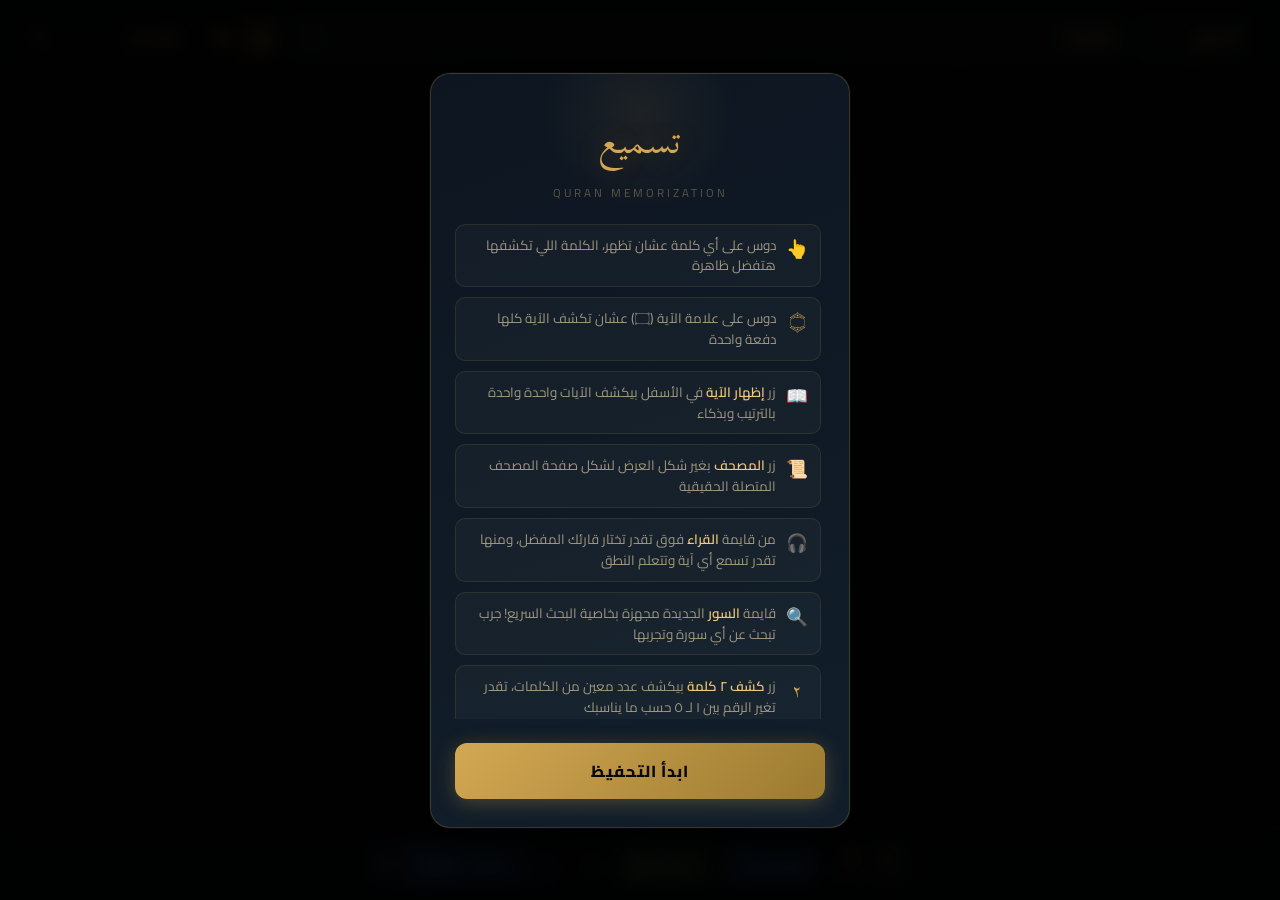
==== commit f1701958: "Improve UI & light mode added & mos7af mode is added with search bar for surahs" ====
--- a/index.html
+++ b/index.html
@@ -3,7 +3,7 @@
 <head>
 <meta charset="UTF-8">
 <meta name="viewport" content="width=device-width, initial-scale=1.0">
-<title>Quran</title>
+<title>tasmi3 — تسميع</title>
 <link href="https://fonts.googleapis.com/css2?family=Scheherazade+New:wght@400;700&family=Cairo:wght@400;600;700&display=swap" rel="stylesheet">
 <style>
 * { margin:0; padding:0; box-sizing:border-box; }
@@ -26,6 +26,31 @@
   --blue2:     #4a90d9;
   --radius:    14px;
   --shadow:    0 8px 32px rgba(0,0,0,0.5);
+
+  --header-bg: rgba(8,11,14,0.92);
+  --bottom-bg: rgba(8,11,14,0.97);
+  --overlay-bg: rgba(0,0,0,0.88);
+  --card-grad: linear-gradient(160deg, #0d1520, #111e2a);
+  --custom-drop-bg: rgba(15,19,26,0.98);
+  --custom-search-bg: rgba(0,0,0,0.3);
+}
+
+body.theme-light {
+  --bg:        #f9f6f0;
+  --surface:   rgba(0,0,0,0.03);
+  --gold:      #ad7d2b;
+  --gold2:     #7a530f;
+  --gold-dim:  rgba(173,125,43,0.15);
+  --gold-line: rgba(173,125,43,0.3);
+  --text:      #111111;
+  --text2:     #333333;
+  --text3:     #777777;
+  --header-bg: rgba(249,246,240,0.92);
+  --bottom-bg: rgba(249,246,240,0.97);
+  --overlay-bg: rgba(255,255,255,0.88);
+  --card-grad: linear-gradient(160deg, #ffffff, #f0efe9);
+  --custom-drop-bg: rgba(255,255,255,0.98);
+  --custom-search-bg: rgba(0,0,0,0.05);
 }
 
 html { scroll-behavior: smooth; }
@@ -48,7 +73,7 @@
   align-items: center;
   gap: 12px;
   padding: 12px 20px;
-  background: rgba(8,11,14,0.92);
+  background: var(--header-bg);
   backdrop-filter: blur(20px);
   -webkit-backdrop-filter: blur(20px);
   border-bottom: 1px solid var(--gold-line);
@@ -118,7 +143,7 @@
   display: flex;
   flex-direction: column;
   align-items: center;
-  padding: 32px 16px 140px;
+  padding: 28px 16px 130px;
   max-width: 820px;
   margin: 0 auto;
   width: 100%;
@@ -146,7 +171,7 @@
   border-radius: var(--radius);
   padding: 20px 18px 16px;
   background: var(--surface);
-  border: 1px solid rgba(255,255,255,0.05);
+  border: 1px solid var(--gold-dim);
   transition: border-color 0.3s, background 0.3s;
 }
 .ayah-block:hover {
@@ -191,14 +216,20 @@
 
 .word.hidden .word-text { visibility: hidden; }
 .word.hidden::after {
-  content: '﹏';
+  content: '';
   position: absolute;
-  left: 50%; top: 50%;
-  transform: translate(-50%, -50%);
-  font-size: 0.7rem;
-  color: var(--text3);
+  left: 2px; right: 2px;
+  top: 15%; bottom: 15%;
+  background: var(--surface);
+  border: 1px solid var(--gold-line);
+  border-radius: 8px;
   pointer-events: none;
-  letter-spacing: 1px;
+  box-shadow: inset 0 2px 6px rgba(0,0,0,0.05);
+  transition: all 0.2s;
+}
+.word.hidden:hover::after {
+  background: var(--gold-dim);
+  border-color: var(--gold);
 }
 
 .word.revealed .word-text {
@@ -250,16 +281,15 @@
 .bottom-bar {
   position: fixed;
   bottom: 0; left: 0; right: 0;
-  background: rgba(8,11,14,0.96);
+  background: var(--bottom-bg);
   backdrop-filter: blur(20px);
   -webkit-backdrop-filter: blur(20px);
   border-top: 1px solid var(--gold-line);
+  padding: 8px 12px;
+  padding-bottom: max(8px, env(safe-area-inset-bottom));
   display: flex;
   flex-direction: column;
-  align-items: stretch;
-  gap: 0;
-  padding: 0;
-  padding-bottom: env(safe-area-inset-bottom);
+  gap: 6px;
 }
 
 /* Row 1: stats + reveal ayah + reveal all + reset */
@@ -267,9 +297,7 @@
   display: flex;
   align-items: center;
   justify-content: center;
-  gap: 8px;
-  padding: 9px 12px 7px;
-  border-bottom: 1px solid rgba(255,255,255,0.04);
+  gap: 6px;
 }
 
 /* Row 2: n-words group (full width center) */
@@ -277,8 +305,7 @@
   display: flex;
   align-items: center;
   justify-content: center;
-  gap: 8px;
-  padding: 7px 12px 9px;
+  gap: 6px;
 }
 
 .stats-group {
@@ -299,42 +326,51 @@
 .nwords-group {
   display: flex;
   align-items: center;
-  gap: 0;
+  background: var(--surface);
+  border: 1px solid rgba(74,144,217,0.3);
   border-radius: 10px;
   overflow: hidden;
-  border: 1px solid rgba(74,144,217,0.3);
-}
-.nwords-select {
-  background: #0e2240;
+  box-shadow: 0 4px 15px rgba(0,0,0,0.1);
+}
+.theme-light .nwords-group {
+  box-shadow: 0 2px 10px rgba(0,0,0,0.05);
+}
+.step-btn {
+  background: rgba(14, 34, 64, 0.4);
+  color: #7ab8ff;
   border: none;
-  color: #7ab8ff;
-  padding: 9px 8px;
-  font-family: 'Cairo', sans-serif;
-  font-size: 0.82rem;
-  font-weight: 700;
+  padding: 8px 14px;
+  font-size: 1.1rem;
+  font-weight: bold;
   cursor: pointer;
-  outline: none;
-  appearance: none;
-  -webkit-appearance: none;
-  width: 38px;
-  text-align: center;
-  border-left: 1px solid rgba(74,144,217,0.2);
-}
-.nwords-select option { background: #111820; }
+  transition: all 0.2s;
+  user-select: none;
+  display: flex;
+  align-items: center;
+  justify-content: center;
+}
+.theme-light .step-btn { background: rgba(74,144,217,0.1); color: #1a3a5c; }
+.step-btn:hover { background: rgba(74,144,217,0.15); }
+.step-btn:active { background: rgba(74,144,217,0.3); }
 .btn-reveal-n {
   background: linear-gradient(135deg, #1a3a5c 0%, #0e2240 100%);
   border: none;
+  border-right: 1px solid rgba(74,144,217,0.2);
+  border-left: 1px solid rgba(74,144,217,0.2);
   color: #7ab8ff;
-  padding: 9px 16px;
+  padding: 9px 18px;
   font-family: 'Cairo', sans-serif;
-  font-size: 0.82rem;
-  font-weight: 700;
+  font-size: 0.85rem;
+  font-weight: 800;
   cursor: pointer;
   transition: all 0.2s;
-  -webkit-tap-highlight-color: transparent;
   white-space: nowrap;
 }
-.btn-reveal-n:hover  { background: linear-gradient(135deg, #1e4a7a, #1a3a5c); }
+.theme-light .btn-reveal-n {
+  background: linear-gradient(135deg, #285482 0%, #1a3a5c 100%);
+  color: #ffffff;
+}
+.btn-reveal-n:hover { filter: brightness(1.15); }
 .btn-reveal-n:active { transform: scale(0.97); }
 
 .btn-reset {
@@ -403,27 +439,33 @@
 /* ═══ OVERLAY ═══ */
 .overlay {
   position: fixed; inset: 0;
-  background: rgba(0,0,0,0.88);
+  background: var(--overlay-bg);
   backdrop-filter: blur(8px);
-  display: flex; align-items: center; justify-content: center;
+  display: flex; align-items: flex-start; justify-content: center;
   z-index: 200;
   opacity: 1;
   transition: opacity 0.4s;
-  padding: 20px;
+  padding: 16px;
+  overflow-y: auto;
+  -webkit-overflow-scrolling: touch;
 }
 .overlay.hide { opacity: 0; pointer-events: none; }
 
 .overlay-card {
-  background: linear-gradient(160deg, #0d1520, #111e2a);
+  background: var(--card-grad);
   border: 1px solid var(--gold-line);
-  border-radius: 24px;
-  padding: 44px 36px;
+  border-radius: 20px;
+  padding: 32px 24px 28px;
   text-align: center;
-  max-width: 400px;
+  max-width: 420px;
   width: 100%;
   box-shadow: 0 32px 80px rgba(0,0,0,0.6), 0 0 0 1px rgba(255,255,255,0.04);
   position: relative;
   overflow: hidden;
+  margin: auto;
+}
+@media (min-height: 680px) {
+  .overlay { align-items: center; }
 }
 .overlay-card::before {
   content: '';
@@ -437,51 +479,57 @@
 
 .overlay-title {
   font-family: 'Scheherazade New', serif;
-  font-size: 2.6rem;
+  font-size: 2.2rem;
   color: var(--gold);
-  margin-bottom: 8px;
+  margin-bottom: 4px;
   text-shadow: 0 0 30px rgba(212,168,83,0.3);
 }
 .overlay-subtitle {
-  font-size: 0.75rem;
+  font-size: 0.72rem;
   color: var(--text3);
   letter-spacing: 3px;
   text-transform: uppercase;
-  margin-bottom: 24px;
+  margin-bottom: 20px;
 }
 .tutorial-steps {
   display: flex;
   flex-direction: column;
-  gap: 14px;
-  margin-bottom: 32px;
+  gap: 10px;
+  margin-bottom: 24px;
   text-align: right;
-}
+  max-height: 55vh;
+  overflow-y: auto;
+  padding-right: 4px;
+}
+.tutorial-steps::-webkit-scrollbar { width: 4px; }
+.tutorial-steps::-webkit-scrollbar-thumb { background: rgba(212,168,83,0.5); border-radius: 2px; }
 .tut-step {
   display: flex;
   align-items: flex-start;
-  gap: 12px;
+  gap: 10px;
   background: rgba(255,255,255,0.03);
   border: 1px solid rgba(212,168,83,0.12);
-  border-radius: 12px;
-  padding: 12px 14px;
-  font-size: 0.88rem;
+  border-radius: 10px;
+  padding: 10px 12px;
+  font-size: 0.84rem;
   color: var(--text2);
-  line-height: 1.6;
+  line-height: 1.55;
 }
 .tut-icon {
   font-family: 'Scheherazade New', serif;
-  font-size: 1.2rem;
+  font-size: 1.1rem;
   color: var(--gold);
-  min-width: 24px;
+  min-width: 22px;
   text-align: center;
   margin-top: 1px;
+  flex-shrink: 0;
 }
 .tut-step b { color: var(--gold2); font-weight: 600; }
 .overlay-btn {
   background: linear-gradient(135deg, var(--gold) 0%, #9a7a30 100%);
   color: #08080a;
   border: none;
-  padding: 14px 40px;
+  padding: 13px 40px;
   border-radius: 12px;
   font-family: 'Cairo', sans-serif;
   font-size: 1rem;
@@ -553,32 +601,239 @@
 
 /* ═══ RESPONSIVE ═══ */
 @media (max-width: 480px) {
-  header { padding: 10px 14px; gap: 8px; }
-  .logo  { font-size: 1.2rem; }
-  .surah-select { font-size: 0.82rem; padding: 8px 10px; }
-  .page-container { padding: 20px 12px 180px; }
-  .ayah-block { padding: 16px 12px 14px; }
-  .bar-row1 { gap: 6px; padding: 8px 10px 6px; }
-  .bar-row2 { padding: 6px 10px 8px; }
-  .btn-reset, .btn-reveal-ayah, .btn-reveal-all { padding: 8px 10px; font-size: 0.75rem; }
-  .stats-group { padding: 5px 9px; }
-  .stat-num { font-size: 0.85rem; }
+  header { padding: 8px 12px; gap: 8px; }
+  .logo  { font-size: 1.1rem; }
+  .surah-select { font-size: 0.8rem; padding: 7px 9px; }
+  .page-container { padding: 16px 10px 150px; }
+  .ayah-block { padding: 14px 10px 12px; margin-bottom: 8px; }
+  .ayah-text { font-size: clamp(1.45rem, 4.2vw, 1.9rem); line-height: clamp(2.7rem, 7.5vw, 3.4rem); }
+  .bar-row1 { gap: 5px; }
+  .bar-row2 { gap: 5px; }
+  .btn-reset, .btn-reveal-ayah, .btn-reveal-all { padding: 8px 9px; font-size: 0.74rem; }
+  .btn-reveal-n { padding: 8px 11px; font-size: 0.74rem; }
+  .stats-group { padding: 5px 9px; gap: 5px; }
+  .stat-num { font-size: 0.82rem; }
   .progress-wrap { display: none; }
+  .bismillah { font-size: clamp(1.5rem, 4.5vw, 2.2rem); margin-bottom: 24px; }
+  .overlay-card { padding: 24px 16px 20px; border-radius: 16px; }
+  .overlay-title { font-size: 1.9rem; }
+  .tut-step { font-size: 0.8rem; padding: 8px 10px; }
 }
 
 @media (min-width: 640px) {
-  /* Desktop/tablet: single row layout */
+  /* Tablet/Desktop: single-row bottom bar */
   .bottom-bar {
     flex-direction: row;
     align-items: center;
     justify-content: center;
     gap: 8px;
-    padding: 10px 20px;
+    padding: 10px 24px;
     padding-bottom: max(10px, env(safe-area-inset-bottom));
   }
   .bar-row1, .bar-row2 {
-    display: contents; /* flatten children into parent flex */
+    display: contents;
   }
+  .page-container { padding: 36px 24px 100px; }
+}
+
+@media (min-width: 900px) {
+  /* Wide desktop */
+  .page-container {
+    max-width: 900px;
+    padding: 40px 40px 100px;
+  }
+  .ayah-block { padding: 24px 28px 20px; margin-bottom: 14px; }
+  header { padding: 14px 32px; }
+  .bottom-bar { padding: 12px 32px; }
+}
+
+/* ═══ SURAH AUDIO PLAYER ═══ */
+.surah-player {
+  width: 100%;
+  margin-bottom: 20px;
+  border-radius: var(--radius);
+  border: 1px solid var(--gold-line);
+  background: linear-gradient(135deg, rgba(212,168,83,0.07) 0%, rgba(13,17,23,0.92) 100%);
+  padding: 16px 20px;
+  display: flex;
+  flex-direction: column;
+  gap: 12px;
+  opacity: 0;
+  animation: fadeIn 0.6s ease 0.2s forwards;
+}
+.surah-player-top {
+  display: flex;
+  align-items: center;
+  justify-content: space-between;
+  gap: 12px;
+}
+.player-reciter { display: flex; flex-direction: column; gap: 3px; }
+.reciter-name {
+  font-family: 'Scheherazade New', serif;
+  font-size: 1.2rem;
+  color: var(--gold);
+  letter-spacing: 1px;
+}
+.reciter-sub {
+  font-size: 0.6rem;
+  color: var(--text3);
+  letter-spacing: 2px;
+  text-transform: uppercase;
+}
+.surah-progress-wrap { display: flex; flex-direction: column; gap: 6px; }
+.surah-progress-bar {
+  width: 100%;
+  height: 4px;
+  background: rgba(255,255,255,0.07);
+  border-radius: 10px;
+  overflow: hidden;
+  cursor: pointer;
+  position: relative;
+}
+.surah-progress-fill {
+  height: 100%;
+  background: linear-gradient(90deg, var(--green2), var(--gold));
+  border-radius: 10px;
+  width: 0%;
+  transition: width 0.25s linear;
+  pointer-events: none;
+}
+.surah-time {
+  font-size: 0.6rem;
+  color: var(--text3);
+  letter-spacing: 1px;
+  direction: ltr;
+  text-align: left;
+  font-variant-numeric: tabular-nums;
+}
+.btn-play-surah {
+  width: 46px; height: 46px;
+  border-radius: 50%;
+  border: 2px solid var(--gold);
+  background: rgba(212,168,83,0.08);
+  color: var(--gold);
+  font-size: 1.05rem;
+  cursor: pointer;
+  transition: all 0.2s;
+  display: flex; align-items: center; justify-content: center;
+  flex-shrink: 0;
+  -webkit-tap-highlight-color: transparent;
+  box-shadow: 0 0 0 rgba(212,168,83,0);
+}
+.btn-play-surah:hover { background: rgba(212,168,83,0.18); transform: scale(1.07); }
+.btn-play-surah.playing {
+  background: rgba(212,168,83,0.2);
+  box-shadow: 0 0 18px rgba(212,168,83,0.28);
+  border-color: var(--gold2);
+}
+
+/* ═══ AYAH AUDIO ROW ═══ */
+.ayah-audio-row {
+  display: flex;
+  justify-content: center;
+  margin-top: 12px;
+  padding-top: 11px;
+  border-top: 1px solid rgba(255,255,255,0.05);
+}
+.btn-ayah-audio {
+  display: inline-flex;
+  align-items: center;
+  gap: 8px;
+  background: transparent;
+  border: 1px solid rgba(212,168,83,0.18);
+  color: var(--text3);
+  padding: 6px 18px;
+  border-radius: 20px;
+  cursor: pointer;
+  font-family: 'Cairo', sans-serif;
+  font-size: 0.78rem;
+  font-weight: 600;
+  transition: all 0.2s;
+  -webkit-tap-highlight-color: transparent;
+  direction: rtl;
+  letter-spacing: 0.5px;
+}
+.btn-ayah-audio:hover  { border-color: var(--gold); color: var(--gold); background: rgba(212,168,83,0.05); }
+.btn-ayah-audio.playing { border-color: var(--gold); color: var(--gold2); background: rgba(212,168,83,0.1); }
+.audio-waves {
+  display: inline-flex;
+  align-items: flex-end;
+  gap: 2px;
+  height: 14px;
+}
+.audio-waves span {
+  display: block;
+  width: 3px;
+  background: currentColor;
+  border-radius: 2px;
+}
+.audio-waves span:nth-child(1) { height: 5px; }
+.audio-waves span:nth-child(2) { height: 9px; }
+.audio-waves span:nth-child(3) { height: 13px; }
+.audio-waves span:nth-child(4) { height: 7px; }
+.btn-ayah-audio.playing .audio-waves span:nth-child(1) { animation: waveAnim 0.75s ease-in-out infinite 0s; }
+.btn-ayah-audio.playing .audio-waves span:nth-child(2) { animation: waveAnim 0.75s ease-in-out infinite 0.15s; }
+.btn-ayah-audio.playing .audio-waves span:nth-child(3) { animation: waveAnim 0.75s ease-in-out infinite 0.3s; }
+.btn-ayah-audio.playing .audio-waves span:nth-child(4) { animation: waveAnim 0.75s ease-in-out infinite 0.45s; }
+@keyframes waveAnim {
+  0%, 100% { transform: scaleY(0.35); opacity: 0.6; }
+  50%       { transform: scaleY(1);    opacity: 1;   }
+}
+
+/* ═══ CUSTOM SEARCHABLE SELECT ═══ */
+.custom-surah-wrap { position: relative; font-family: 'Cairo', sans-serif; }
+.custom-selected { background: rgba(255,255,255,0.05); border: 1px solid var(--gold-line); color: var(--gold); padding: 7px 12px; border-radius: 8px; cursor: pointer; display: flex; justify-content: space-between; align-items: center; font-weight: bold; font-size: 0.9rem; transition: all 0.2s; user-select: none; gap: 8px;}
+.custom-selected:hover { background: rgba(212,168,83,0.1); border-color: var(--gold); }
+.custom-dropdown { position: absolute; top: calc(100% + 8px); right: 0; width: 180px; background: var(--custom-drop-bg); backdrop-filter: blur(14px); border: 1px solid var(--gold-line); border-radius: 8px; box-shadow: 0 10px 30px rgba(0,0,0,0.8); display: flex; flex-direction: column; z-index: 1000; opacity: 0; pointer-events: none; transform: translateY(-5px); transition: opacity 0.2s, transform 0.2s; }
+.custom-dropdown.show { opacity: 1; pointer-events: auto; transform: translateY(0); }
+.custom-search { padding: 8px; border-bottom: 1px solid rgba(255,255,255,0.05); }
+.custom-search input { width: 100%; background: var(--custom-search-bg); border: 1px solid rgba(255,255,255,0.1); color: var(--text); padding: 6px 10px; border-radius: 5px; font-family: 'Cairo', sans-serif; font-size: 0.85rem; outline: none; direction: rtl; }
+.custom-search input:focus { border-color: var(--gold); }
+.custom-options { max-height: 250px; overflow-y: auto; display: flex; flex-direction: column; }
+.custom-options::-webkit-scrollbar { width: 4px; }
+.custom-options::-webkit-scrollbar-thumb { background: var(--gold-line); border-radius: 2px; }
+.custom-option { padding: 8px 12px; cursor: pointer; color: var(--text2); font-size: 0.85rem; transition: background 0.15s, color 0.15s; }
+.custom-option:hover { background: rgba(212,168,83,0.15); color: var(--gold); }
+.custom-option.hidden { display: none; }
+
+/* ═══ MUSHAF MODE ═══ */
+#ayahsContainer.mushaf-mode {
+  text-align: justify;
+  line-height: clamp(3rem, 7vw, 4rem);
+  padding: 10px 5px;
+}
+.mushaf-mode .ayah-block {
+  display: inline;
+  padding: 0;
+  margin: 0;
+  background: transparent;
+  border: none;
+  box-shadow: none;
+  animation: none;
+  opacity: 1;
+  transform: none;
+}
+.mushaf-mode .ayah-text {
+  display: inline;
+  line-height: inherit;
+}
+.mushaf-mode .ayah-number {
+  display: none;
+}
+.mushaf-mode .ayah-audio-row {
+  display: inline-block;
+  margin: 0 4px;
+  padding: 0;
+  border: none;
+  vertical-align: middle;
+}
+.mushaf-mode .btn-ayah-audio {
+  padding: 6px;
+  background: rgba(212,168,83,0.05);
+  border-radius: 50%;
+}
+.mushaf-mode .btn-ayah-audio > span:last-child {
+  display: none;
 }
 </style>
 </head>
@@ -592,23 +847,35 @@
     <div class="tutorial-steps">
       <div class="tut-step">
         <span class="tut-icon">👆</span>
-        <span>دوس على أي كلمة عشان تظهر — الكلمة اللي تكشفها تفضل ظاهرة</span>
+        <span>دوس على أي كلمة عشان تظهر، الكلمة اللي تكشفها هتفضل ظاهرة</span>
       </div>
       <div class="tut-step">
         <span class="tut-icon">۝</span>
-        <span>دوس على علامة الآية عشان تكشف الآية كلها دفعة واحدة</span>
+        <span>دوس على علامة الآية (۝) عشان تكشف الآية كلها دفعة واحدة</span>
       </div>
       <div class="tut-step">
         <span class="tut-icon">📖</span>
-        <span>زر <b>إظهار الآية</b> بيكشف الآيات واحدة واحدة بالترتيب</span>
+        <span>زر <b>إظهار الآية</b> في الأسفل بيكشف الآيات واحدة واحدة بالترتيب وبذكاء</span>
+      </div>
+      <div class="tut-step">
+        <span class="tut-icon">📜</span>
+        <span>زر <b>المصحف</b> بغير شكل العرض لشكل صفحة المصحف المتصلة الحقيقية</span>
+      </div>
+      <div class="tut-step">
+        <span class="tut-icon">🎧</span>
+        <span>من قايمة <b>القراء</b> فوق تقدر تختار قارئك المفضل، ومنها تقدر تسمع أي آية وتتعلم النطق</span>
+      </div>
+      <div class="tut-step">
+        <span class="tut-icon">🔍</span>
+        <span>قايمة <b>السور</b> الجديدة مجهزة بخاصية البحث السريع! جرب تبحث عن أي سورة وتجربها</span>
+      </div>
+      <div class="tut-step">
+        <span class="tut-icon">٢</span>
+        <span>زر <b>كشف ٢ كلمة</b> بيكشف عدد معين من الكلمات، تقدر تغير الرقم بين ١ لـ ٥ حسب ما يناسبك</span>
       </div>
       <div class="tut-step">
         <span class="tut-icon">↺</span>
-        <span>زر الريست بيرجع السورة فاضية من الأول</span>
-      </div>
-      <div class="tut-step">
-        <span class="tut-icon">٢</span>
-        <span>زر <b>كشف ٢ كلمة</b> بيكشف عدد معين من الكلمات بالترتيب — غيّر الرقم من ١ لـ ٥ على حسب احتياجك</span>
+        <span>زر <b>الريست</b> بيرجع السورة فاضية تماماً من الأول عشان تعبّر عن إتقانك وتعيد التسميع</span>
       </div>
     </div>
     <button class="overlay-btn" onclick="startApp()">ابدأ التحفيظ</button>
@@ -617,8 +884,27 @@
 
 <!-- Header -->
 <header>
-  <div class="logo">Quran ✦</div>
-  <select class="surah-select" id="surahSelect" onchange="loadSurah(this.value)">
+  <select class="surah-select" id="reciterSelect" onchange="stopAyahAudio()" style="width: auto; padding: 9px 8px; font-weight: bold; color: var(--gold);">
+    <option value="Husary_128kbps">الحصري</option>
+    <option value="Minshawy_Murattal_128kbps">المنشاوي</option>
+    <option value="MaherAlMuaiqly128kbps">ماهر المعيقلي</option>
+    <option value="Muhammad_Ayyoub_128kbps">محمد أيوب</option>
+    <option value="Ali_Jaber_64kbps">علي جابر</option>
+  </select>
+
+  <div class="custom-surah-wrap" id="customSurahWrap">
+    <div class="custom-selected" id="customSurahSelected">
+      <span id="customSurahText">الفاتحة</span>
+      <span style="font-size: 0.7rem;">▼</span>
+    </div>
+    <div class="custom-dropdown" id="customSurahDropdown">
+      <div class="custom-search">
+        <input type="text" id="customSurahSearch" placeholder="ابحث عن سورة...">
+      </div>
+      <div class="custom-options" id="customSurahOptions"></div>
+    </div>
+  </div>
+  <select class="surah-select" id="surahSelect" onchange="loadSurah(this.value)" style="display:none;">
     <option value="1">الفاتحة</option>
     <option value="78">النبأ</option>
     <option value="79">النازعات</option>
@@ -658,10 +944,17 @@
     <option value="113">الفلق</option>
     <option value="114">الناس</option>
   </select>
-  <div class="progress-wrap">
-    <div class="progress-pct" id="statPct">0%</div>
-    <div class="progress-bar-wrap">
-      <div class="progress-bar-fill" id="progressFill"></div>
+  <div style="display: flex; align-items: center; gap: 12px;">
+    <div class="theme-toggle" style="display:flex; border:1px solid var(--gold-line); border-radius:8px; overflow:hidden;">
+      <button id="btnThemeDark" onclick="setTheme('dark')" style="padding:5px 10px; background:var(--gold-dim); color:var(--gold); border:none; border-left:1px solid var(--gold-line); cursor:pointer; font-weight:bold; font-family:'Cairo', sans-serif; transition: all 0.2s;">🌙</button>
+      <button id="btnThemeLight" onclick="setTheme('light')" style="padding:5px 10px; background:transparent; color:var(--text2); border:none; cursor:pointer; font-weight:bold; font-family:'Cairo', sans-serif; transition: all 0.2s;">☀️</button>
+    </div>
+    <button id="btnMushaf" onclick="toggleMushafMode()" style="background: transparent; border: 1px solid var(--gold-line); color: var(--gold); padding: 6px 12px; border-radius: 8px; font-family: 'Cairo', sans-serif; cursor: pointer; font-weight: bold; transition: all 0.2s;">المصحف</button>
+    <div class="progress-wrap">
+      <div class="progress-pct" id="statPct">0%</div>
+      <div class="progress-bar-wrap">
+        <div class="progress-bar-fill" id="progressFill"></div>
+      </div>
     </div>
   </div>
 </header>
@@ -696,14 +989,9 @@
   </div>
   <div class="bar-row2">
     <div class="nwords-group">
-      <select class="nwords-select" id="nWordsSelect" onchange="updateNBtn()">
-        <option value="1">١</option>
-        <option value="2" selected>٢</option>
-        <option value="3">٣</option>
-        <option value="4">٤</option>
-        <option value="5">٥</option>
-      </select>
+      <button class="step-btn" title="تقليل العدد" onclick="changeNWords(-1)">-</button>
       <button class="btn-reveal-n" id="btnRevealN" onclick="revealNWords()">كشف ٢ كلمة</button>
+      <button class="step-btn" title="زيادة العدد" onclick="changeNWords(1)">+</button>
     </div>
   </div>
 </div>
@@ -1517,17 +1805,9 @@
   // Reset state
   totalWords = 0;
   revealedCount = 0;
-  nextAyahIndex = 0;
   Object.values(wordTimers).forEach(clearTimeout);
   wordTimers = {};
-
-  // Reset button
-  const ayahBtn = document.getElementById('btnRevealAyah');
-  if (ayahBtn) {
-    ayahBtn.disabled = false;
-    ayahBtn.style.opacity = '1';
-    ayahBtn.innerHTML = 'إظهار الآية <span id="nextAyahNum">١</span>';
-  }
+  stopAllAudio();
 
   const container = document.getElementById('ayahsContainer');
   container.innerHTML = '';
@@ -1590,6 +1870,19 @@
     }
 
     block.appendChild(textDiv);
+
+    // ── Per-ayah audio button ──
+    const audioRow = document.createElement('div');
+    audioRow.className = 'ayah-audio-row';
+    const ayahNum = (currentSurah === 1) ? idx + 2 : idx + 1;
+    const audioBtn = document.createElement('button');
+    audioBtn.className = 'btn-ayah-audio';
+    audioBtn.setAttribute('aria-label', 'استمع للآية');
+    audioBtn.innerHTML = `<span class="audio-waves"><span></span><span></span><span></span><span></span></span><span>اسمع الآية</span>`;
+    audioBtn.addEventListener('click', () => playAyahAudio(audioBtn, currentSurah, ayahNum));
+    audioRow.appendChild(audioBtn);
+    block.appendChild(audioRow);
+
     container.appendChild(block);
   });
 
@@ -1614,6 +1907,8 @@
 
 function goNextSurah(id) {
   document.getElementById('surahSelect').value = id;
+  const opt = document.querySelector(`#surahSelect option[value="${id}"]`);
+  if (opt) document.getElementById('customSurahText').textContent = opt.text;
   loadSurah(id);
   window.scrollTo({ top: 0, behavior: 'smooth' });
 }
@@ -1644,23 +1939,48 @@
   // Revealed words stay visible forever
 }
 
-let nextAyahIndex = 0;
-
 function toArabicNum(n) {
   return String(n + 1).replace(/\d/g, d => '٠١٢٣٤٥٦٧٨٩'[d]);
 }
 
-function updateNBtn() {
-  const n = document.getElementById('nWordsSelect').value;
+let currentNWordsPattern = 2;
+function changeNWords(delta) {
+  let val = currentNWordsPattern + delta;
+  if(val < 1) val = 1;
+  if(val > 5) val = 5;
+  currentNWordsPattern = val;
   const ar = ['١','٢','٣','٤','٥'];
-  document.getElementById('btnRevealN').textContent = 'كشف ' + ar[n-1] + ' كلمة';
+  document.getElementById('btnRevealN').textContent = 'كشف ' + ar[val-1] + ' كلمة';
+}
+
+function getNextTargetIndex() {
+  const blocks = document.querySelectorAll('.ayah-block');
+  let maxRevealedIdx = -1;
+  for (let i = 0; i < blocks.length; i++) {
+    if (blocks[i].querySelector('.word.revealed')) {
+      maxRevealedIdx = i;
+    }
+  }
+
+  if (maxRevealedIdx === -1) return 0;
+  
+  if (blocks[maxRevealedIdx].querySelector('.word.hidden, .word.fading')) {
+    return maxRevealedIdx;
+  }
+  
+  if (maxRevealedIdx + 1 < blocks.length) {
+    return maxRevealedIdx + 1;
+  }
+  
+  return -1;
 }
 
 function revealNextAyah() {
+  const targetIndex = getNextTargetIndex();
+  if (targetIndex === -1) return;
+
   const blocks = document.querySelectorAll('.ayah-block');
-  if (nextAyahIndex >= blocks.length) return;
-
-  const block = blocks[nextAyahIndex];
+  const block = blocks[targetIndex];
   block.querySelectorAll('.word').forEach(span => {
     if (span.classList.contains('hidden') || span.classList.contains('fading')) {
       span.classList.remove('hidden', 'fading', 'revealed');
@@ -1672,30 +1992,31 @@
   // Scroll to revealed ayah smoothly
   block.scrollIntoView({ behavior: 'smooth', block: 'center' });
 
-  nextAyahIndex++;
   updateStats();
-
-  const btn = document.getElementById('btnRevealAyah');
-  if (nextAyahIndex < blocks.length) {
-    document.getElementById('nextAyahNum').textContent = toArabicNum(nextAyahIndex);
-  } else {
-    btn.innerHTML = '✓ كل الآيات';
-    btn.disabled = true;
-    btn.style.opacity = '0.4';
-  }
 }
 
 function revealNWords() {
-  const n = parseInt(document.getElementById('nWordsSelect').value);
+  const n = currentNWordsPattern;
   const allWords = Array.from(document.querySelectorAll('.word.hidden, .word.fading'));
   let count = 0;
+  let lastWord = null;
   for (let i = 0; i < allWords.length && count < n; i++) {
     allWords[i].classList.remove('hidden', 'fading', 'revealed');
     allWords[i].classList.add('revealed');
     revealedCount++;
     count++;
+    lastWord = allWords[i];
   }
   updateStats();
+
+  if (lastWord) {
+    const rect = lastWord.getBoundingClientRect();
+    const bottomBarHeight = document.querySelector('.bottom-bar').offsetHeight || 80;
+    // Scroll only if the word is hidden behind the bottom bar or scrolled above viewport
+    if (rect.bottom > window.innerHeight - bottomBarHeight - 20 || rect.top < 80) {
+      lastWord.scrollIntoView({ behavior: 'smooth', block: 'center' });
+    }
+  }
 }
 
 function resetSurah() {
@@ -1719,10 +2040,164 @@
   const pct = totalWords > 0 ? Math.round((revealedCount / totalWords) * 100) : 0;
   document.getElementById('statPct').textContent = pct + '%';
   document.getElementById('progressFill').style.width = pct + '%';
+
+  const btn = document.getElementById('btnRevealAyah');
+  if (btn) {
+    const targetIdx = getNextTargetIndex();
+    if (targetIdx !== -1) {
+      btn.innerHTML = 'إظهار الآية <span id="nextAyahNum">' + toArabicNum(targetIdx) + '</span>';
+      btn.disabled = false;
+      btn.style.opacity = '1';
+    } else {
+      btn.innerHTML = '✓ كل الآيات';
+      btn.disabled = true;
+      btn.style.opacity = '0.4';
+    }
+  }
+}
+
+// ── Audio Engine ──
+function getAyahUrl(surahId, ayahNum) {
+  const reciter = document.getElementById('reciterSelect').value;
+  return `https://everyayah.com/data/${reciter}/${String(surahId).padStart(3,'0')}${String(ayahNum).padStart(3,'0')}.mp3`;
+}
+
+let _ayahAudio    = null;
+let _activeAyahBtn = null;
+
+function setTheme(mode) {
+  const body = document.body;
+  const btnDark = document.getElementById('btnThemeDark');
+  const btnLight = document.getElementById('btnThemeLight');
+  
+  if (mode === 'light') {
+    body.classList.add('theme-light');
+    if(btnLight) {
+      btnLight.style.background = 'var(--gold-dim)';
+      btnLight.style.color = 'var(--gold)';
+      btnDark.style.background = 'transparent';
+      btnDark.style.color = 'var(--text2)';
+    }
+    localStorage.setItem('tasmi3_theme', 'light');
+  } else {
+    body.classList.remove('theme-light');
+    if(btnDark) {
+      btnDark.style.background = 'var(--gold-dim)';
+      btnDark.style.color = 'var(--gold)';
+      btnLight.style.background = 'transparent';
+      btnLight.style.color = 'var(--text2)';
+    }
+    localStorage.setItem('tasmi3_theme', 'dark');
+  }
+}
+
+let isMushafMode = false;
+function toggleMushafMode() {
+  isMushafMode = !isMushafMode;
+  const container = document.getElementById('ayahsContainer');
+  const btn = document.getElementById('btnMushaf');
+  if (isMushafMode) {
+    container.classList.add('mushaf-mode');
+    btn.style.background = 'rgba(212,168,83,0.15)';
+    btn.style.borderColor = 'var(--gold)';
+  } else {
+    container.classList.remove('mushaf-mode');
+    btn.style.background = 'transparent';
+    btn.style.borderColor = 'var(--gold-line)';
+  }
+}
+
+function stopAllAudio() {
+  stopAyahAudio();
+}
+
+function stopAyahAudio() {
+  if (_ayahAudio)    { _ayahAudio.pause(); _ayahAudio = null; }
+  if (_activeAyahBtn){ _activeAyahBtn.classList.remove('playing'); _activeAyahBtn = null; }
+}
+
+function playAyahAudio(btn, surahId, ayahNum) {
+  // Toggle off same button
+  if (_activeAyahBtn === btn && _ayahAudio && !_ayahAudio.paused) {
+    _ayahAudio.pause();
+    btn.classList.remove('playing');
+    _activeAyahBtn = null;
+    return;
+  }
+
+  stopAyahAudio();
+
+  _ayahAudio     = new Audio(getAyahUrl(surahId, ayahNum));
+  _activeAyahBtn = btn;
+  btn.classList.add('playing');
+
+  _ayahAudio.play().catch(() => { btn.classList.remove('playing'); _activeAyahBtn = null; });
+  _ayahAudio.addEventListener('ended', () => {
+    btn.classList.remove('playing');
+    _activeAyahBtn = null;
+  });
+  _ayahAudio.addEventListener('error', () => {
+    btn.classList.remove('playing');
+    _activeAyahBtn = null;
+  });
+}
+
+function initCustomSelect() {
+  const wrap = document.getElementById('customSurahWrap');
+  const selected = document.getElementById('customSurahSelected');
+  const dropdown = document.getElementById('customSurahDropdown');
+  const search = document.getElementById('customSurahSearch');
+  const optionsDiv = document.getElementById('customSurahOptions');
+  const textSpan = document.getElementById('customSurahText');
+  const nativeSelect = document.getElementById('surahSelect');
+
+  Array.from(nativeSelect.options).forEach(opt => {
+    const div = document.createElement('div');
+    div.className = 'custom-option';
+    div.textContent = opt.text;
+    div.dataset.value = opt.value;
+    div.addEventListener('click', () => {
+      nativeSelect.value = opt.value;
+      textSpan.textContent = opt.text;
+      dropdown.classList.remove('show');
+      loadSurah(opt.value);
+    });
+    optionsDiv.appendChild(div);
+  });
+
+  selected.addEventListener('click', (e) => {
+    e.stopPropagation();
+    dropdown.classList.toggle('show');
+    if (dropdown.classList.contains('show')) {
+      search.value = '';
+      search.dispatchEvent(new Event('input'));
+      search.focus();
+    }
+  });
+
+  document.addEventListener('click', (e) => {
+    if (!wrap.contains(e.target)) dropdown.classList.remove('show');
+  });
+
+  search.addEventListener('input', (e) => {
+    const val = e.target.value;
+    Array.from(optionsDiv.children).forEach(opt => {
+      if (opt.textContent.includes(val)) opt.classList.remove('hidden');
+      else opt.classList.add('hidden');
+    });
+  });
 }
 
 // Init — don't load until user clicks start
 document.getElementById('surahSelect').value = '1';
+initCustomSelect();
+
+const savedTheme = localStorage.getItem('tasmi3_theme');
+if (savedTheme === 'light') {
+  setTheme('light');
+} else {
+  setTheme('dark'); // default
+}
 </script>
 </body>
 </html>
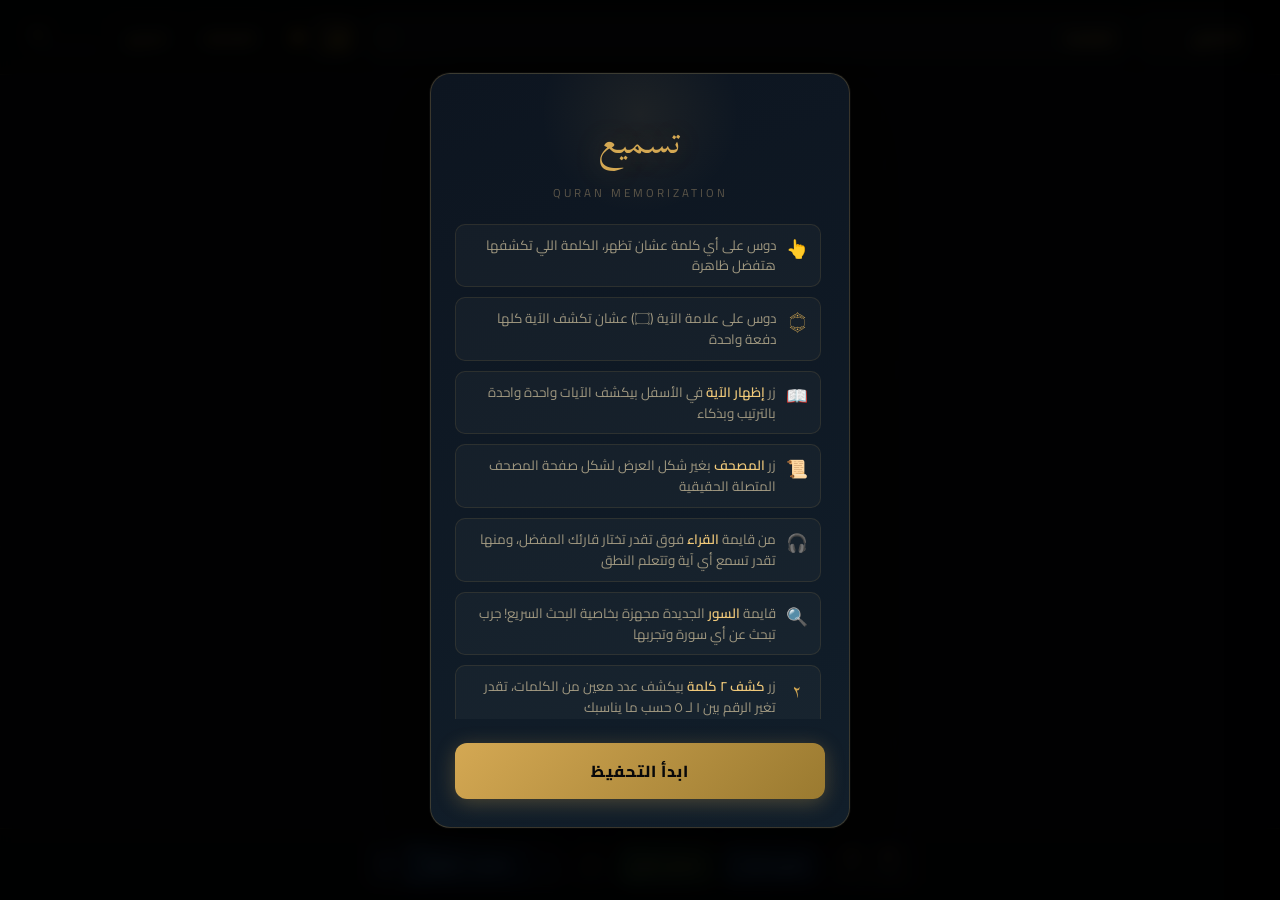
==== commit 5b6a786a: "adding Juz 29,28,27 & tasbee7 mode" ====
--- a/index.html
+++ b/index.html
@@ -835,9 +835,174 @@
 .mushaf-mode .btn-ayah-audio > span:last-child {
   display: none;
 }
+
+/* ═══ TASBEEH SIDEBAR & TOAST ═══ */
+.sidebar-overlay {
+  position: fixed; inset: 0; background: var(--overlay-bg, rgba(0,0,0,0.5));
+  z-index: 999; opacity: 0; pointer-events: none; transition: opacity 0.3s;
+  backdrop-filter: blur(4px);
+}
+.sidebar-overlay.show { opacity: 1; pointer-events: auto; }
+
+.sidebar {
+  position: fixed; top: 0; right: -320px; width: 320px; max-width: 85vw; height: 100%;
+  background: var(--header-bg); backdrop-filter: blur(20px); -webkit-backdrop-filter: blur(20px);
+  border-left: 1px solid var(--gold-line); z-index: 1000;
+  transition: transform 0.35s cubic-bezier(0.25, 0.8, 0.25, 1);
+  display: flex; flex-direction: column; align-items: center; justify-content: center;
+  padding: 24px; box-shadow: -8px 0 32px rgba(0,0,0,0.5);
+}
+.theme-light .sidebar { box-shadow: -8px 0 32px rgba(0,0,0,0.1); }
+.sidebar.show { transform: translateX(-320px); }
+
+.tasbeeh-title {
+  font-family: 'Scheherazade New', serif; font-size: 2.5rem; color: var(--gold);
+  margin-bottom: 30px; text-shadow: 0 0 20px rgba(212,168,83,0.3);
+}
+
+.tasbeeh-circle {
+  width: 180px; height: 180px; border-radius: 50%;
+  background: linear-gradient(135deg, rgba(212,168,83,0.1) 0%, rgba(13,17,23,0.92) 100%);
+  border: 3px solid var(--gold); display: flex; align-items: center; justify-content: center;
+  font-size: 3.5rem; font-weight: bold; color: var(--gold); cursor: pointer;
+  box-shadow: 0 10px 30px rgba(0,0,0,0.4), inset 0 0 20px rgba(212,168,83,0.2);
+  transition: all 0.1s ease; user-select: none; -webkit-tap-highlight-color: transparent;
+  font-family: 'Cairo', sans-serif;
+}
+.theme-light .tasbeeh-circle {
+  background: linear-gradient(135deg, rgba(173,125,43,0.1) 0%, rgba(255,255,255,0.92) 100%);
+  box-shadow: 0 10px 30px rgba(0,0,0,0.1), inset 0 0 20px rgba(173,125,43,0.2);
+}
+.tasbeeh-circle:active {
+  transform: scale(0.92); box-shadow: 0 5px 15px rgba(0,0,0,0.5), inset 0 0 30px rgba(212,168,83,0.4);
+}
+
+.tasbeeh-reset {
+  margin-top: 40px; padding: 10px 24px; background: transparent;
+  border: 1px solid rgba(255,100,100,0.3); color: #ff8888;
+  border-radius: 12px; cursor: pointer; font-family: 'Cairo', sans-serif;
+  font-weight: bold; font-size: 1rem; transition: all 0.2s;
+}
+.theme-light .tasbeeh-reset { border-color: rgba(220,50,50,0.4); color: #cc3333; }
+.tasbeeh-reset:hover { background: rgba(255,100,100,0.1); }
+.tasbeeh-reset:active { transform: scale(0.95); }
+
+.btn-close-sidebar {
+  position: absolute; top: 20px; right: 20px; background: transparent; border: none;
+  color: var(--text3); font-size: 1.5rem; cursor: pointer; transition: color 0.2s;
+}
+.btn-close-sidebar:hover { color: var(--gold); }
+
+/* Toast */
+.toast-container {
+  position: fixed; bottom: 30px; left: 30px; /* Shifted to bottom left so it does not block reading */
+  z-index: 10000; display: flex; flex-direction: column; gap: 10px; 
+  pointer-events: none; /* Allows clicks to pass entirely through it */
+}
+.toast-msg {
+  background: var(--header-bg); backdrop-filter: blur(10px); -webkit-backdrop-filter: blur(10px);
+  border: 1px solid var(--gold-line); color: var(--gold);
+  padding: 8px 16px; border-radius: 20px; font-family: 'Cairo', sans-serif; font-size: 0.9rem;
+  font-weight: normal; box-shadow: 0 5px 20px rgba(0,0,0,0.4);
+  text-align: center; opacity: 0; transform: translateX(-20px);
+  animation: toastFade 8s forwards; /* Fades slowly and stays a bit */
+}
+.theme-light .toast-msg { box-shadow: 0 5px 20px rgba(0,0,0,0.1); }
+@keyframes toastFade {
+  0% { opacity: 0; transform: translateX(-20px); }
+  10% { opacity: 1; transform: translateX(0); }
+  90% { opacity: 1; transform: translateX(0); }
+  100% { opacity: 0; transform: translateX(-20px); }
+}
+
+/* ═══ GLOBAL DHIKR POPUP ═══ */
+.global-dhikr-popup {
+  position: fixed;
+  bottom: 80px; 
+  left: 50%;
+  transform: translateX(-50%) scale(0.9);
+  background: rgba(8,11,14,0.95);
+  backdrop-filter: blur(15px); -webkit-backdrop-filter: blur(15px);
+  border: 1px solid var(--gold);
+  border-radius: 20px;
+  padding: 20px 30px;
+  font-family: 'Scheherazade New', serif;
+  font-size: 2.2rem;
+  color: var(--gold);
+  text-shadow: 0 0 20px rgba(212,168,83,0.4);
+  box-shadow: 0 20px 60px rgba(0,0,0,0.8);
+  z-index: 100000;
+  opacity: 0;
+  pointer-events: none;
+  transition: all 0.5s cubic-bezier(0.34, 1.56, 0.64, 1);
+  text-align: center;
+}
+.theme-light .global-dhikr-popup {
+  background: rgba(255,255,255,0.95);
+  box-shadow: 0 20px 60px rgba(0,0,0,0.15);
+}
+.global-dhikr-popup.show {
+  opacity: 1;
+  transform: translateX(-50%) scale(1);
+}
+.close-dhikr-btn {
+  margin-top: 15px;
+  background: transparent;
+  border: 1px solid rgba(212,168,83,0.5);
+  color: var(--gold);
+  border-radius: 8px;
+  padding: 4px 14px;
+  font-family: 'Cairo', sans-serif;
+  font-size: 0.9rem;
+  font-weight: bold;
+  cursor: pointer;
+  transition: all 0.2s;
+}
+.close-dhikr-btn:hover {
+  background: rgba(212,168,83,0.1);
+  border-color: var(--gold);
+}
+
+@media (max-width: 768px) {
+  .global-dhikr-popup {
+    bottom: 115px; /* Extra spacing on mobile for double-row bottom bar */
+    left: 50%;
+    transform: translateX(-50%) scale(0.9);
+    width: 90%;
+    max-width: 320px;
+    padding: 12px 20px;
+    font-size: 1.6rem;
+    border-radius: 14px;
+    box-shadow: 0 10px 40px rgba(0,0,0,0.8);
+  }
+  .theme-light .global-dhikr-popup {
+    box-shadow: 0 10px 40px rgba(0,0,0,0.15);
+  }
+  .global-dhikr-popup.show {
+    transform: translateX(-50%) scale(1);
+  }
+}
 </style>
 </head>
 <body>
+
+<!-- Toast Container -->
+<div class="toast-container" id="toastContainer"></div>
+
+<!-- Global Popup -->
+<div id="globalDhikrPopup" class="global-dhikr-popup">
+  <div>الصلاة على النبي ﷺ</div>
+  <button class="close-dhikr-btn" onclick="closeDhikrPopup()">اغلاق</button>
+</div>
+
+<!-- Sidebar & Overlay -->
+<div class="sidebar-overlay" id="sidebarOverlay" onclick="toggleSidebar()"></div>
+<div class="sidebar" id="tasbeehSidebar">
+  <button class="btn-close-sidebar" onclick="toggleSidebar()">✕</button>
+  <div class="tasbeeh-circle" id="tasbeehCircle" onclick="incrementTasbeeh()">0</div>
+  <button class="tasbeeh-reset" onclick="resetTasbeeh()">⟲ تصفير العداد</button>
+</div>
+
 
 <!-- Intro Overlay -->
 <div class="overlay" id="overlay">
@@ -877,6 +1042,14 @@
         <span class="tut-icon">↺</span>
         <span>زر <b>الريست</b> بيرجع السورة فاضية تماماً من الأول عشان تعبّر عن إتقانك وتعيد التسميع</span>
       </div>
+      <div class="tut-step">
+        <span class="tut-icon">📿</span>
+        <span>زر <b>تسبيح</b> بالأعلى يفتح لك مسبحة إلكترونية</span>
+      </div>
+      <div class="tut-step">
+        <span class="tut-icon">📚</span>
+        <span>التطبيق يحتوي على سور القرآن من <b>الجزء ٢٧ حتى الجزء ٣٠</b></span>
+      </div>
     </div>
     <button class="overlay-btn" onclick="startApp()">ابدأ التحفيظ</button>
   </div>
@@ -906,6 +1079,33 @@
   </div>
   <select class="surah-select" id="surahSelect" onchange="loadSurah(this.value)" style="display:none;">
     <option value="1">الفاتحة</option>
+    <option value="51">الذاريات</option>
+    <option value="52">الطور</option>
+    <option value="53">النجم</option>
+    <option value="54">القمر</option>
+    <option value="55">الرحمن</option>
+    <option value="56">الواقعة</option>
+    <option value="57">الحديد</option>
+    <option value="58">المجادلة</option>
+    <option value="59">الحشر</option>
+    <option value="60">الممتحنة</option>
+    <option value="61">الصف</option>
+    <option value="62">الجمعة</option>
+    <option value="63">المنافقون</option>
+    <option value="64">التغابن</option>
+    <option value="65">الطلاق</option>
+    <option value="66">التحريم</option>
+<option value="67">الملك</option>
+    <option value="68">القلم</option>
+    <option value="69">الحاقة</option>
+    <option value="70">المعارج</option>
+    <option value="71">نوح</option>
+    <option value="72">الجن</option>
+    <option value="73">المزمل</option>
+    <option value="74">المدثر</option>
+    <option value="75">القيامة</option>
+    <option value="76">الإنسان</option>
+    <option value="77">المرسلات</option>
     <option value="78">النبأ</option>
     <option value="79">النازعات</option>
     <option value="80">عبس</option>
@@ -950,6 +1150,7 @@
       <button id="btnThemeLight" onclick="setTheme('light')" style="padding:5px 10px; background:transparent; color:var(--text2); border:none; cursor:pointer; font-weight:bold; font-family:'Cairo', sans-serif; transition: all 0.2s;">☀️</button>
     </div>
     <button id="btnMushaf" onclick="toggleMushafMode()" style="background: transparent; border: 1px solid var(--gold-line); color: var(--gold); padding: 6px 12px; border-radius: 8px; font-family: 'Cairo', sans-serif; cursor: pointer; font-weight: bold; transition: all 0.2s;">المصحف</button>
+    <button id="btnTasbeeh" onclick="toggleSidebar()" style="background: transparent; border: 1px solid var(--gold-line); color: var(--gold); padding: 6px 12px; border-radius: 8px; font-family: 'Cairo', sans-serif; cursor: pointer; font-weight: bold; transition: all 0.2s;">تسبيح</button>
     <div class="progress-wrap">
       <div class="progress-pct" id="statPct">0%</div>
       <div class="progress-bar-wrap">
@@ -999,6 +1200,1139 @@
 <script>
 // ── Data ──
 const SURAHS = {
+  51: {
+    name: 'الذاريات',
+    ayahs: [
+      'وَٱلذَّٰرِيَٰتِ ذَرْوًۭا',
+      'فَٱلْحَٰمِلَٰتِ وِقْرًۭا',
+      'فَٱلْجَٰرِيَٰتِ يُسْرًۭا',
+      'فَٱلْمُقَسِّمَٰتِ أَمْرًا',
+      'إِنَّمَا تُوعَدُونَ لَصَادِقٌۭ',
+      'وَإِنَّ ٱلدِّينَ لَوَٰقِعٌۭ',
+      'وَٱلسَّمَآءِ ذَاتِ ٱلْحُبُكِ',
+      'إِنَّكُمْ لَفِى قَوْلٍۢ مُّخْتَلِفٍۢ',
+      'يُؤْفَكُ عَنْهُ مَنْ أُفِكَ',
+      'قُتِلَ ٱلْخَرَّٰصُونَ',
+      'ٱلَّذِينَ هُمْ فِى غَمْرَةٍۢ سَاهُونَ',
+      'يَسْـَٔلُونَ أَيَّانَ يَوْمُ ٱلدِّينِ',
+      'يَوْمَ هُمْ عَلَى ٱلنَّارِ يُفْتَنُونَ',
+      'ذُوقُوا۟ فِتْنَتَكُمْ هَٰذَا ٱلَّذِى كُنتُم بِهِۦ تَسْتَعْجِلُونَ',
+      'إِنَّ ٱلْمُتَّقِينَ فِى جَنَّٰتٍۢ وَعُيُونٍ',
+      'ءَاخِذِينَ مَآ ءَاتَىٰهُمْ رَبُّهُمْ ۚ إِنَّهُمْ كَانُوا۟ قَبْلَ ذَٰلِكَ مُحْسِنِينَ',
+      'كَانُوا۟ قَلِيلًۭا مِّنَ ٱلَّيْلِ مَا يَهْجَعُونَ',
+      'وَبِٱلْأَسْحَارِ هُمْ يَسْتَغْفِرُونَ',
+      'وَفِىٓ أَمْوَٰلِهِمْ حَقٌّۭ لِّلسَّآئِلِ وَٱلْمَحْرُومِ',
+      'وَفِى ٱلْأَرْضِ ءَايَٰتٌۭ لِّلْمُوقِنِينَ',
+      'وَفِىٓ أَنفُسِكُمْ ۚ أَفَلَا تُبْصِرُونَ',
+      'وَفِى ٱلسَّمَآءِ رِزْقُكُمْ وَمَا تُوعَدُونَ',
+      'فَوَرَبِّ ٱلسَّمَآءِ وَٱلْأَرْضِ إِنَّهُۥ لَحَقٌّۭ مِّثْلَ مَآ أَنَّكُمْ تَنطِقُونَ',
+      'هَلْ أَتَىٰكَ حَدِيثُ ضَيْفِ إِبْرَٰهِيمَ ٱلْمُكْرَمِينَ',
+      'إِذْ دَخَلُوا۟ عَلَيْهِ فَقَالُوا۟ سَلَٰمًۭا ۖ قَالَ سَلَٰمٌۭ قَوْمٌۭ مُّنكَرُونَ',
+      'فَرَاغَ إِلَىٰٓ أَهْلِهِۦ فَجَآءَ بِعِجْلٍۢ سَمِينٍۢ',
+      'فَقَرَّبَهُۥٓ إِلَيْهِمْ قَالَ أَلَا تَأْكُلُونَ',
+      'فَأَوْجَسَ مِنْهُمْ خِيفَةًۭ ۖ قَالُوا۟ لَا تَخَفْ ۖ وَبَشَّرُوهُ بِغُلَٰمٍ عَلِيمٍۢ',
+      'فَأَقْبَلَتِ ٱمْرَأَتُهُۥ فِى صَرَّةٍۢ فَصَكَّتْ وَجْهَهَا وَقَالَتْ عَجُوزٌ عَقِيمٌۭ',
+      'قَالُوا۟ كَذَٰلِكِ قَالَ رَبُّكِ ۖ إِنَّهُۥ هُوَ ٱلْحَكِيمُ ٱلْعَلِيمُ',
+      '۞ قَالَ فَمَا خَطْبُكُمْ أَيُّهَا ٱلْمُرْسَلُونَ',
+      'قَالُوٓا۟ إِنَّآ أُرْسِلْنَآ إِلَىٰ قَوْمٍۢ مُّجْرِمِينَ',
+      'لِنُرْسِلَ عَلَيْهِمْ حِجَارَةًۭ مِّن طِينٍۢ',
+      'مُّسَوَّمَةً عِندَ رَبِّكَ لِلْمُسْرِفِينَ',
+      'فَأَخْرَجْنَا مَن كَانَ فِيهَا مِنَ ٱلْمُؤْمِنِينَ',
+      'فَمَا وَجَدْنَا فِيهَا غَيْرَ بَيْتٍۢ مِّنَ ٱلْمُسْلِمِينَ',
+      'وَتَرَكْنَا فِيهَآ ءَايَةًۭ لِّلَّذِينَ يَخَافُونَ ٱلْعَذَابَ ٱلْأَلِيمَ',
+      'وَفِى مُوسَىٰٓ إِذْ أَرْسَلْنَٰهُ إِلَىٰ فِرْعَوْنَ بِسُلْطَٰنٍۢ مُّبِينٍۢ',
+      'فَتَوَلَّىٰ بِرُكْنِهِۦ وَقَالَ سَٰحِرٌ أَوْ مَجْنُونٌۭ',
+      'فَأَخَذْنَٰهُ وَجُنُودَهُۥ فَنَبَذْنَٰهُمْ فِى ٱلْيَمِّ وَهُوَ مُلِيمٌۭ',
+      'وَفِى عَادٍ إِذْ أَرْسَلْنَا عَلَيْهِمُ ٱلرِّيحَ ٱلْعَقِيمَ',
+      'مَا تَذَرُ مِن شَىْءٍ أَتَتْ عَلَيْهِ إِلَّا جَعَلَتْهُ كَٱلرَّمِيمِ',
+      'وَفِى ثَمُودَ إِذْ قِيلَ لَهُمْ تَمَتَّعُوا۟ حَتَّىٰ حِينٍۢ',
+      'فَعَتَوْا۟ عَنْ أَمْرِ رَبِّهِمْ فَأَخَذَتْهُمُ ٱلصَّٰعِقَةُ وَهُمْ يَنظُرُونَ',
+      'فَمَا ٱسْتَطَٰعُوا۟ مِن قِيَامٍۢ وَمَا كَانُوا۟ مُنتَصِرِينَ',
+      'وَقَوْمَ نُوحٍۢ مِّن قَبْلُ ۖ إِنَّهُمْ كَانُوا۟ قَوْمًۭا فَٰسِقِينَ',
+      'وَٱلسَّمَآءَ بَنَيْنَٰهَا بِأَيْي۟دٍۢ وَإِنَّا لَمُوسِعُونَ',
+      'وَٱلْأَرْضَ فَرَشْنَٰهَا فَنِعْمَ ٱلْمَٰهِدُونَ',
+      'وَمِن كُلِّ شَىْءٍ خَلَقْنَا زَوْجَيْنِ لَعَلَّكُمْ تَذَكَّرُونَ',
+      'فَفِرُّوٓا۟ إِلَى ٱللَّهِ ۖ إِنِّى لَكُم مِّنْهُ نَذِيرٌۭ مُّبِينٌۭ',
+      'وَلَا تَجْعَلُوا۟ مَعَ ٱللَّهِ إِلَٰهًا ءَاخَرَ ۖ إِنِّى لَكُم مِّنْهُ نَذِيرٌۭ مُّبِينٌۭ',
+      'كَذَٰلِكَ مَآ أَتَى ٱلَّذِينَ مِن قَبْلِهِم مِّن رَّسُولٍ إِلَّا قَالُوا۟ سَاحِرٌ أَوْ مَجْنُونٌ',
+      'أَتَوَاصَوْا۟ بِهِۦ ۚ بَلْ هُمْ قَوْمٌۭ طَاغُونَ',
+      'فَتَوَلَّ عَنْهُمْ فَمَآ أَنتَ بِمَلُومٍۢ',
+      'وَذَكِّرْ فَإِنَّ ٱلذِّكْرَىٰ تَنفَعُ ٱلْمُؤْمِنِينَ',
+      'وَمَا خَلَقْتُ ٱلْجِنَّ وَٱلْإِنسَ إِلَّا لِيَعْبُدُونِ',
+      'مَآ أُرِيدُ مِنْهُم مِّن رِّزْقٍۢ وَمَآ أُرِيدُ أَن يُطْعِمُونِ',
+      'إِنَّ ٱللَّهَ هُوَ ٱلرَّزَّاقُ ذُو ٱلْقُوَّةِ ٱلْمَتِينُ',
+      'فَإِنَّ لِلَّذِينَ ظَلَمُوا۟ ذَنُوبًۭا مِّثْلَ ذَنُوبِ أَصْحَٰبِهِمْ فَلَا يَسْتَعْجِلُونِ',
+      'فَوَيْلٌۭ لِّلَّذِينَ كَفَرُوا۟ مِن يَوْمِهِمُ ٱلَّذِى يُوعَدُونَ'
+    ]
+  },
+  52: {
+    name: 'الطور',
+    ayahs: [
+      'وَٱلطُّورِ',
+      'وَكِتَٰبٍۢ مَّسْطُورٍۢ',
+      'فِى رَقٍّۢ مَّنشُورٍۢ',
+      'وَٱلْبَيْتِ ٱلْمَعْمُورِ',
+      'وَٱلسَّقْفِ ٱلْمَرْفُوعِ',
+      'وَٱلْبَحْرِ ٱلْمَسْجُورِ',
+      'إِنَّ عَذَابَ رَبِّكَ لَوَٰقِعٌۭ',
+      'مَّا لَهُۥ مِن دَافِعٍۢ',
+      'يَوْمَ تَمُورُ ٱلسَّمَآءُ مَوْرًۭا',
+      'وَتَسِيرُ ٱلْجِبَالُ سَيْرًۭا',
+      'فَوَيْلٌۭ يَوْمَئِذٍۢ لِّلْمُكَذِّبِينَ',
+      'ٱلَّذِينَ هُمْ فِى خَوْضٍۢ يَلْعَبُونَ',
+      'يَوْمَ يُدَعُّونَ إِلَىٰ نَارِ جَهَنَّمَ دَعًّا',
+      'هَٰذِهِ ٱلنَّارُ ٱلَّتِى كُنتُم بِهَا تُكَذِّبُونَ',
+      'أَفَسِحْرٌ هَٰذَآ أَمْ أَنتُمْ لَا تُبْصِرُونَ',
+      'ٱصْلَوْهَا فَٱصْبِرُوٓا۟ أَوْ لَا تَصْبِرُوا۟ سَوَآءٌ عَلَيْكُمْ ۖ إِنَّمَا تُجْزَوْنَ مَا كُنتُمْ تَعْمَلُونَ',
+      'إِنَّ ٱلْمُتَّقِينَ فِى جَنَّٰتٍۢ وَنَعِيمٍۢ',
+      'فَٰكِهِينَ بِمَآ ءَاتَىٰهُمْ رَبُّهُمْ وَوَقَىٰهُمْ رَبُّهُمْ عَذَابَ ٱلْجَحِيمِ',
+      'كُلُوا۟ وَٱشْرَبُوا۟ هَنِيٓـًٔۢا بِمَا كُنتُمْ تَعْمَلُونَ',
+      'مُتَّكِـِٔينَ عَلَىٰ سُرُرٍۢ مَّصْفُوفَةٍۢ ۖ وَزَوَّجْنَٰهُم بِحُورٍ عِينٍۢ',
+      'وَٱلَّذِينَ ءَامَنُوا۟ وَٱتَّبَعَتْهُمْ ذُرِّيَّتُهُم بِإِيمَٰنٍ أَلْحَقْنَا بِهِمْ ذُرِّيَّتَهُمْ وَمَآ أَلَتْنَٰهُم مِّنْ عَمَلِهِم مِّن شَىْءٍۢ ۚ كُلُّ ٱمْرِئٍۭ بِمَا كَسَبَ رَهِينٌۭ',
+      'وَأَمْدَدْنَٰهُم بِفَٰكِهَةٍۢ وَلَحْمٍۢ مِّمَّا يَشْتَهُونَ',
+      'يَتَنَٰزَعُونَ فِيهَا كَأْسًۭا لَّا لَغْوٌۭ فِيهَا وَلَا تَأْثِيمٌۭ',
+      '۞ وَيَطُوفُ عَلَيْهِمْ غِلْمَانٌۭ لَّهُمْ كَأَنَّهُمْ لُؤْلُؤٌۭ مَّكْنُونٌۭ',
+      'وَأَقْبَلَ بَعْضُهُمْ عَلَىٰ بَعْضٍۢ يَتَسَآءَلُونَ',
+      'قَالُوٓا۟ إِنَّا كُنَّا قَبْلُ فِىٓ أَهْلِنَا مُشْفِقِينَ',
+      'فَمَنَّ ٱللَّهُ عَلَيْنَا وَوَقَىٰنَا عَذَابَ ٱلسَّمُومِ',
+      'إِنَّا كُنَّا مِن قَبْلُ نَدْعُوهُ ۖ إِنَّهُۥ هُوَ ٱلْبَرُّ ٱلرَّحِيمُ',
+      'فَذَكِّرْ فَمَآ أَنتَ بِنِعْمَتِ رَبِّكَ بِكَاهِنٍۢ وَلَا مَجْنُونٍ',
+      'أَمْ يَقُولُونَ شَاعِرٌۭ نَّتَرَبَّصُ بِهِۦ رَيْبَ ٱلْمَنُونِ',
+      'قُلْ تَرَبَّصُوا۟ فَإِنِّى مَعَكُم مِّنَ ٱلْمُتَرَبِّصِينَ',
+      'أَمْ تَأْمُرُهُمْ أَحْلَٰمُهُم بِهَٰذَآ ۚ أَمْ هُمْ قَوْمٌۭ طَاغُونَ',
+      'أَمْ يَقُولُونَ تَقَوَّلَهُۥ ۚ بَل لَّا يُؤْمِنُونَ',
+      'فَلْيَأْتُوا۟ بِحَدِيثٍۢ مِّثْلِهِۦٓ إِن كَانُوا۟ صَٰدِقِينَ',
+      'أَمْ خُلِقُوا۟ مِنْ غَيْرِ شَىْءٍ أَمْ هُمُ ٱلْخَٰلِقُونَ',
+      'أَمْ خَلَقُوا۟ ٱلسَّمَٰوَٰتِ وَٱلْأَرْضَ ۚ بَل لَّا يُوقِنُونَ',
+      'أَمْ عِندَهُمْ خَزَآئِنُ رَبِّكَ أَمْ هُمُ ٱلْمُصَۣيْطِرُونَ',
+      'أَمْ لَهُمْ سُلَّمٌۭ يَسْتَمِعُونَ فِيهِ ۖ فَلْيَأْتِ مُسْتَمِعُهُم بِسُلْطَٰنٍۢ مُّبِينٍ',
+      'أَمْ لَهُ ٱلْبَنَٰتُ وَلَكُمُ ٱلْبَنُونَ',
+      'أَمْ تَسْـَٔلُهُمْ أَجْرًۭا فَهُم مِّن مَّغْرَمٍۢ مُّثْقَلُونَ',
+      'أَمْ عِندَهُمُ ٱلْغَيْبُ فَهُمْ يَكْتُبُونَ',
+      'أَمْ يُرِيدُونَ كَيْدًۭا ۖ فَٱلَّذِينَ كَفَرُوا۟ هُمُ ٱلْمَكِيدُونَ',
+      'أَمْ لَهُمْ إِلَٰهٌ غَيْرُ ٱللَّهِ ۚ سُبْحَٰنَ ٱللَّهِ عَمَّا يُشْرِكُونَ',
+      'وَإِن يَرَوْا۟ كِسْفًۭا مِّنَ ٱلسَّمَآءِ سَاقِطًۭا يَقُولُوا۟ سَحَابٌۭ مَّرْكُومٌۭ',
+      'فَذَرْهُمْ حَتَّىٰ يُلَٰقُوا۟ يَوْمَهُمُ ٱلَّذِى فِيهِ يُصْعَقُونَ',
+      'يَوْمَ لَا يُغْنِى عَنْهُمْ كَيْدُهُمْ شَيْـًۭٔا وَلَا هُمْ يُنصَرُونَ',
+      'وَإِنَّ لِلَّذِينَ ظَلَمُوا۟ عَذَابًۭا دُونَ ذَٰلِكَ وَلَٰكِنَّ أَكْثَرَهُمْ لَا يَعْلَمُونَ',
+      'وَٱصْبِرْ لِحُكْمِ رَبِّكَ فَإِنَّكَ بِأَعْيُنِنَا ۖ وَسَبِّحْ بِحَمْدِ رَبِّكَ حِينَ تَقُومُ',
+      'وَمِنَ ٱلَّيْلِ فَسَبِّحْهُ وَإِدْبَٰرَ ٱلنُّجُومِ'
+    ]
+  },
+  53: {
+    name: 'النجم',
+    sajda: 61,
+    ayahs: [
+      'وَٱلنَّجْمِ إِذَا هَوَىٰ',
+      'مَا ضَلَّ صَاحِبُكُمْ وَمَا غَوَىٰ',
+      'وَمَا يَنطِقُ عَنِ ٱلْهَوَىٰٓ',
+      'إِنْ هُوَ إِلَّا وَحْىٌۭ يُوحَىٰ',
+      'عَلَّمَهُۥ شَدِيدُ ٱلْقُوَىٰ',
+      'ذُو مِرَّةٍۢ فَٱسْتَوَىٰ',
+      'وَهُوَ بِٱلْأُفُقِ ٱلْأَعْلَىٰ',
+      'ثُمَّ دَنَا فَتَدَلَّىٰ',
+      'فَكَانَ قَابَ قَوْسَيْنِ أَوْ أَدْنَىٰ',
+      'فَأَوْحَىٰٓ إِلَىٰ عَبْدِهِۦ مَآ أَوْحَىٰ',
+      'مَا كَذَبَ ٱلْفُؤَادُ مَا رَأَىٰٓ',
+      'أَفَتُمَٰرُونَهُۥ عَلَىٰ مَا يَرَىٰ',
+      'وَلَقَدْ رَءَاهُ نَزْلَةً أُخْرَىٰ',
+      'عِندَ سِدْرَةِ ٱلْمُنتَهَىٰ',
+      'عِندَهَا جَنَّةُ ٱلْمَأْوَىٰٓ',
+      'إِذْ يَغْشَى ٱلسِّدْرَةَ مَا يَغْشَىٰ',
+      'مَا زَاغَ ٱلْبَصَرُ وَمَا طَغَىٰ',
+      'لَقَدْ رَأَىٰ مِنْ ءَايَٰتِ رَبِّهِ ٱلْكُبْرَىٰٓ',
+      'أَفَرَءَيْتُمُ ٱللَّٰتَ وَٱلْعُزَّىٰ',
+      'وَمَنَوٰةَ ٱلثَّالِثَةَ ٱلْأُخْرَىٰٓ',
+      'أَلَكُمُ ٱلذَّكَرُ وَلَهُ ٱلْأُنثَىٰ',
+      'تِلْكَ إِذًۭا قِسْمَةٌۭ ضِيزَىٰٓ',
+      'إِنْ هِىَ إِلَّآ أَسْمَآءٌۭ سَمَّيْتُمُوهَآ أَنتُمْ وَءَابَآؤُكُم مَّآ أَنزَلَ ٱللَّهُ بِهَا مِن سُلْطَٰنٍ ۚ إِن يَتَّبِعُونَ إِلَّا ٱلظَّنَّ وَمَا تَهْوَى ٱلْأَنفُسُ ۖ وَلَقَدْ جَآءَهُم مِّن رَّبِّهِمُ ٱلْهُدَىٰٓ',
+      'أَمْ لِلْإِنسَٰنِ مَا تَمَنَّىٰ',
+      'فَلِلَّهِ ٱلْءَاخِرَةُ وَٱلْأُولَىٰ',
+      '۞ وَكَم مِّن مَّلَكٍۢ فِى ٱلسَّمَٰوَٰتِ لَا تُغْنِى شَفَٰعَتُهُمْ شَيْـًٔا إِلَّا مِنۢ بَعْدِ أَن يَأْذَنَ ٱللَّهُ لِمَن يَشَآءُ وَيَرْضَىٰٓ',
+      'إِنَّ ٱلَّذِينَ لَا يُؤْمِنُونَ بِٱلْءَاخِرَةِ لَيُسَمُّونَ ٱلْمَلَٰٓئِكَةَ تَسْمِيَةَ ٱلْأُنثَىٰ',
+      'وَمَا لَهُم بِهِۦ مِنْ عِلْمٍ ۖ إِن يَتَّبِعُونَ إِلَّا ٱلظَّنَّ ۖ وَإِنَّ ٱلظَّنَّ لَا يُغْنِى مِنَ ٱلْحَقِّ شَيْـًۭٔا',
+      'فَأَعْرِضْ عَن مَّن تَوَلَّىٰ عَن ذِكْرِنَا وَلَمْ يُرِدْ إِلَّا ٱلْحَيَوٰةَ ٱلدُّنْيَا',
+      'ذَٰلِكَ مَبْلَغُهُم مِّنَ ٱلْعِلْمِ ۚ إِنَّ رَبَّكَ هُوَ أَعْلَمُ بِمَن ضَلَّ عَن سَبِيلِهِۦ وَهُوَ أَعْلَمُ بِمَنِ ٱهْتَدَىٰ',
+      'وَلِلَّهِ مَا فِى ٱلسَّمَٰوَٰتِ وَمَا فِى ٱلْأَرْضِ لِيَجْزِىَ ٱلَّذِينَ أَسَٰٓـُٔوا۟ بِمَا عَمِلُوا۟ وَيَجْزِىَ ٱلَّذِينَ أَحْسَنُوا۟ بِٱلْحُسْنَى',
+      'ٱلَّذِينَ يَجْتَنِبُونَ كَبَٰٓئِرَ ٱلْإِثْمِ وَٱلْفَوَٰحِشَ إِلَّا ٱللَّمَمَ ۚ إِنَّ رَبَّكَ وَٰسِعُ ٱلْمَغْفِرَةِ ۚ هُوَ أَعْلَمُ بِكُمْ إِذْ أَنشَأَكُم مِّنَ ٱلْأَرْضِ وَإِذْ أَنتُمْ أَجِنَّةٌۭ فِى بُطُونِ أُمَّهَٰتِكُمْ ۖ فَلَا تُزَكُّوٓا۟ أَنفُسَكُمْ ۖ هُوَ أَعْلَمُ بِمَنِ ٱتَّقَىٰٓ',
+      'أَفَرَءَيْتَ ٱلَّذِى تَوَلَّىٰ',
+      'وَأَعْطَىٰ قَلِيلًۭا وَأَكْدَىٰٓ',
+      'أَعِندَهُۥ عِلْمُ ٱلْغَيْبِ فَهُوَ يَرَىٰٓ',
+      'أَمْ لَمْ يُنَبَّأْ بِمَا فِى صُحُفِ مُوسَىٰ',
+      'وَإِبْرَٰهِيمَ ٱلَّذِى وَفَّىٰٓ',
+      'أَلَّا تَزِرُ وَازِرَةٌۭ وِزْرَ أُخْرَىٰ',
+      'وَأَن لَّيْسَ لِلْإِنسَٰنِ إِلَّا مَا سَعَىٰ',
+      'وَأَنَّ سَعْيَهُۥ سَوْفَ يُرَىٰ',
+      'ثُمَّ يُجْزَىٰهُ ٱلْجَزَآءَ ٱلْأَوْفَىٰ',
+      'وَأَنَّ إِلَىٰ رَبِّكَ ٱلْمُنتَهَىٰ',
+      'وَأَنَّهُۥ هُوَ أَضْحَكَ وَأَبْكَىٰ',
+      'وَأَنَّهُۥ هُوَ أَمَاتَ وَأَحْيَا',
+      'وَأَنَّهُۥ خَلَقَ ٱلزَّوْجَيْنِ ٱلذَّكَرَ وَٱلْأُنثَىٰ',
+      'مِن نُّطْفَةٍ إِذَا تُمْنَىٰ',
+      'وَأَنَّ عَلَيْهِ ٱلنَّشْأَةَ ٱلْأُخْرَىٰ',
+      'وَأَنَّهُۥ هُوَ أَغْنَىٰ وَأَقْنَىٰ',
+      'وَأَنَّهُۥ هُوَ رَبُّ ٱلشِّعْرَىٰ',
+      'وَأَنَّهُۥٓ أَهْلَكَ عَادًا ٱلْأُولَىٰ',
+      'وَثَمُودَا۟ فَمَآ أَبْقَىٰ',
+      'وَقَوْمَ نُوحٍۢ مِّن قَبْلُ ۖ إِنَّهُمْ كَانُوا۟ هُمْ أَظْلَمَ وَأَطْغَىٰ',
+      'وَٱلْمُؤْتَفِكَةَ أَهْوَىٰ',
+      'فَغَشَّىٰهَا مَا غَشَّىٰ',
+      'فَبِأَىِّ ءَالَآءِ رَبِّكَ تَتَمَارَىٰ',
+      'هَٰذَا نَذِيرٌۭ مِّنَ ٱلنُّذُرِ ٱلْأُولَىٰٓ',
+      'أَزِفَتِ ٱلْءَازِفَةُ',
+      'لَيْسَ لَهَا مِن دُونِ ٱللَّهِ كَاشِفَةٌ',
+      'أَفَمِنْ هَٰذَا ٱلْحَدِيثِ تَعْجَبُونَ',
+      'وَتَضْحَكُونَ وَلَا تَبْكُونَ',
+      'وَأَنتُمْ سَٰمِدُونَ',
+      'فَٱسْجُدُوا۟ لِلَّهِ وَٱعْبُدُوا۟ ۩'
+    ]
+  },
+  54: {
+    name: 'القمر',
+    ayahs: [
+      'ٱقْتَرَبَتِ ٱلسَّاعَةُ وَٱنشَقَّ ٱلْقَمَرُ',
+      'وَإِن يَرَوْا۟ ءَايَةًۭ يُعْرِضُوا۟ وَيَقُولُوا۟ سِحْرٌۭ مُّسْتَمِرٌّۭ',
+      'وَكَذَّبُوا۟ وَٱتَّبَعُوٓا۟ أَهْوَآءَهُمْ ۚ وَكُلُّ أَمْرٍۢ مُّسْتَقِرٌّۭ',
+      'وَلَقَدْ جَآءَهُم مِّنَ ٱلْأَنۢبَآءِ مَا فِيهِ مُزْدَجَرٌ',
+      'حِكْمَةٌۢ بَٰلِغَةٌۭ ۖ فَمَا تُغْنِ ٱلنُّذُرُ',
+      'فَتَوَلَّ عَنْهُمْ ۘ يَوْمَ يَدْعُ ٱلدَّاعِ إِلَىٰ شَىْءٍۢ نُّكُرٍ',
+      'خُشَّعًا أَبْصَٰرُهُمْ يَخْرُجُونَ مِنَ ٱلْأَجْدَاثِ كَأَنَّهُمْ جَرَادٌۭ مُّنتَشِرٌۭ',
+      'مُّهْطِعِينَ إِلَى ٱلدَّاعِ ۖ يَقُولُ ٱلْكَٰفِرُونَ هَٰذَا يَوْمٌ عَسِرٌۭ',
+      '۞ كَذَّبَتْ قَبْلَهُمْ قَوْمُ نُوحٍۢ فَكَذَّبُوا۟ عَبْدَنَا وَقَالُوا۟ مَجْنُونٌۭ وَٱزْدُجِرَ',
+      'فَدَعَا رَبَّهُۥٓ أَنِّى مَغْلُوبٌۭ فَٱنتَصِرْ',
+      'فَفَتَحْنَآ أَبْوَٰبَ ٱلسَّمَآءِ بِمَآءٍۢ مُّنْهَمِرٍۢ',
+      'وَفَجَّرْنَا ٱلْأَرْضَ عُيُونًۭا فَٱلْتَقَى ٱلْمَآءُ عَلَىٰٓ أَمْرٍۢ قَدْ قُدِرَ',
+      'وَحَمَلْنَٰهُ عَلَىٰ ذَاتِ أَلْوَٰحٍۢ وَدُسُرٍۢ',
+      'تَجْرِى بِأَعْيُنِنَا جَزَآءًۭ لِّمَن كَانَ كُفِرَ',
+      'وَلَقَد تَّرَكْنَٰهَآ ءَايَةًۭ فَهَلْ مِن مُّدَّكِرٍۢ',
+      'فَكَيْفَ كَانَ عَذَابِى وَنُذُرِ',
+      'وَلَقَدْ يَسَّرْنَا ٱلْقُرْءَانَ لِلذِّكْرِ فَهَلْ مِن مُّدَّكِرٍۢ',
+      'كَذَّبَتْ عَادٌۭ فَكَيْفَ كَانَ عَذَابِى وَنُذُرِ',
+      'إِنَّآ أَرْسَلْنَا عَلَيْهِمْ رِيحًۭا صَرْصَرًۭا فِى يَوْمِ نَحْسٍۢ مُّسْتَمِرٍّۢ',
+      'تَنزِعُ ٱلنَّاسَ كَأَنَّهُمْ أَعْجَازُ نَخْلٍۢ مُّنقَعِرٍۢ',
+      'فَكَيْفَ كَانَ عَذَابِى وَنُذُرِ',
+      'وَلَقَدْ يَسَّرْنَا ٱلْقُرْءَانَ لِلذِّكْرِ فَهَلْ مِن مُّدَّكِرٍۢ',
+      'كَذَّبَتْ ثَمُودُ بِٱلنُّذُرِ',
+      'فَقَالُوٓا۟ أَبَشَرًۭا مِّنَّا وَٰحِدًۭا نَّتَّبِعُهُۥٓ إِنَّآ إِذًۭا لَّفِى ضَلَٰلٍۢ وَسُعُرٍ',
+      'أَءُلْقِىَ ٱلذِّكْرُ عَلَيْهِ مِنۢ بَيْنِنَا بَلْ هُوَ كَذَّابٌ أَشِرٌۭ',
+      'سَيَعْلَمُونَ غَدًۭا مَّنِ ٱلْكَذَّابُ ٱلْأَشِرُ',
+      'إِنَّا مُرْسِلُوا۟ ٱلنَّاقَةِ فِتْنَةًۭ لَّهُمْ فَٱرْتَقِبْهُمْ وَٱصْطَبِرْ',
+      'وَنَبِّئْهُمْ أَنَّ ٱلْمَآءَ قِسْمَةٌۢ بَيْنَهُمْ ۖ كُلُّ شِرْبٍۢ مُّحْتَضَرٌۭ',
+      'فَنَادَوْا۟ صَاحِبَهُمْ فَتَعَاطَىٰ فَعَقَرَ',
+      'فَكَيْفَ كَانَ عَذَابِى وَنُذُرِ',
+      'إِنَّآ أَرْسَلْنَا عَلَيْهِمْ صَيْحَةًۭ وَٰحِدَةًۭ فَكَانُوا۟ كَهَشِيمِ ٱلْمُحْتَظِرِ',
+      'وَلَقَدْ يَسَّرْنَا ٱلْقُرْءَانَ لِلذِّكْرِ فَهَلْ مِن مُّدَّكِرٍۢ',
+      'كَذَّبَتْ قَوْمُ لُوطٍۭ بِٱلنُّذُرِ',
+      'إِنَّآ أَرْسَلْنَا عَلَيْهِمْ حَاصِبًا إِلَّآ ءَالَ لُوطٍۢ ۖ نَّجَّيْنَٰهُم بِسَحَرٍۢ',
+      'نِّعْمَةًۭ مِّنْ عِندِنَا ۚ كَذَٰلِكَ نَجْزِى مَن شَكَرَ',
+      'وَلَقَدْ أَنذَرَهُم بَطْشَتَنَا فَتَمَارَوْا۟ بِٱلنُّذُرِ',
+      'وَلَقَدْ رَٰوَدُوهُ عَن ضَيْفِهِۦ فَطَمَسْنَآ أَعْيُنَهُمْ فَذُوقُوا۟ عَذَابِى وَنُذُرِ',
+      'وَلَقَدْ صَبَّحَهُم بُكْرَةً عَذَابٌۭ مُّسْتَقِرٌّۭ',
+      'فَذُوقُوا۟ عَذَابِى وَنُذُرِ',
+      'وَلَقَدْ يَسَّرْنَا ٱلْقُرْءَانَ لِلذِّكْرِ فَهَلْ مِن مُّدَّكِرٍۢ',
+      'وَلَقَدْ جَآءَ ءَالَ فِرْعَوْنَ ٱلنُّذُرُ',
+      'كَذَّبُوا۟ بِـَٔايَٰتِنَا كُلِّهَا فَأَخَذْنَٰهُمْ أَخْذَ عَزِيزٍۢ مُّقْتَدِرٍ',
+      'أَكُفَّارُكُمْ خَيْرٌۭ مِّنْ أُو۟لَٰٓئِكُمْ أَمْ لَكُم بَرَآءَةٌۭ فِى ٱلزُّبُرِ',
+      'أَمْ يَقُولُونَ نَحْنُ جَمِيعٌۭ مُّنتَصِرٌۭ',
+      'سَيُهْزَمُ ٱلْجَمْعُ وَيُوَلُّونَ ٱلدُّبُرَ',
+      'بَلِ ٱلسَّاعَةُ مَوْعِدُهُمْ وَٱلسَّاعَةُ أَدْهَىٰ وَأَمَرُّ',
+      'إِنَّ ٱلْمُجْرِمِينَ فِى ضَلَٰلٍۢ وَسُعُرٍۢ',
+      'يَوْمَ يُسْحَبُونَ فِى ٱلنَّارِ عَلَىٰ وُجُوهِهِمْ ذُوقُوا۟ مَسَّ سَقَرَ',
+      'إِنَّا كُلَّ شَىْءٍ خَلَقْنَٰهُ بِقَدَرٍۢ',
+      'وَمَآ أَمْرُنَآ إِلَّا وَٰحِدَةٌۭ كَلَمْحٍۭ بِٱلْبَصَرِ',
+      'وَلَقَدْ أَهْلَكْنَآ أَشْيَاعَكُمْ فَهَلْ مِن مُّدَّكِرٍۢ',
+      'وَكُلُّ شَىْءٍۢ فَعَلُوهُ فِى ٱلزُّبُرِ',
+      'وَكُلُّ صَغِيرٍۢ وَكَبِيرٍۢ مُّسْتَطَرٌ',
+      'إِنَّ ٱلْمُتَّقِينَ فِى جَنَّٰتٍۢ وَنَهَرٍۢ',
+      'فِى مَقْعَدِ صِدْقٍ عِندَ مَلِيكٍۢ مُّقْتَدِرٍۭ'
+    ]
+  },
+  55: {
+    name: 'الرحمن',
+    ayahs: [
+      'ٱلرَّحْمَٰنُ',
+      'عَلَّمَ ٱلْقُرْءَانَ',
+      'خَلَقَ ٱلْإِنسَٰنَ',
+      'عَلَّمَهُ ٱلْبَيَانَ',
+      'ٱلشَّمْسُ وَٱلْقَمَرُ بِحُسْبَانٍۢ',
+      'وَٱلنَّجْمُ وَٱلشَّجَرُ يَسْجُدَانِ',
+      'وَٱلسَّمَآءَ رَفَعَهَا وَوَضَعَ ٱلْمِيزَانَ',
+      'أَلَّا تَطْغَوْا۟ فِى ٱلْمِيزَانِ',
+      'وَأَقِيمُوا۟ ٱلْوَزْنَ بِٱلْقِسْطِ وَلَا تُخْسِرُوا۟ ٱلْمِيزَانَ',
+      'وَٱلْأَرْضَ وَضَعَهَا لِلْأَنَامِ',
+      'فِيهَا فَٰكِهَةٌۭ وَٱلنَّخْلُ ذَاتُ ٱلْأَكْمَامِ',
+      'وَٱلْحَبُّ ذُو ٱلْعَصْفِ وَٱلرَّيْحَانُ',
+      'فَبِأَىِّ ءَالَآءِ رَبِّكُمَا تُكَذِّبَانِ',
+      'خَلَقَ ٱلْإِنسَٰنَ مِن صَلْصَٰلٍۢ كَٱلْفَخَّارِ',
+      'وَخَلَقَ ٱلْجَآنَّ مِن مَّارِجٍۢ مِّن نَّارٍۢ',
+      'فَبِأَىِّ ءَالَآءِ رَبِّكُمَا تُكَذِّبَانِ',
+      'رَبُّ ٱلْمَشْرِقَيْنِ وَرَبُّ ٱلْمَغْرِبَيْنِ',
+      'فَبِأَىِّ ءَالَآءِ رَبِّكُمَا تُكَذِّبَانِ',
+      'مَرَجَ ٱلْبَحْرَيْنِ يَلْتَقِيَانِ',
+      'بَيْنَهُمَا بَرْزَخٌۭ لَّا يَبْغِيَانِ',
+      'فَبِأَىِّ ءَالَآءِ رَبِّكُمَا تُكَذِّبَانِ',
+      'يَخْرُجُ مِنْهُمَا ٱللُّؤْلُؤُ وَٱلْمَرْجَانُ',
+      'فَبِأَىِّ ءَالَآءِ رَبِّكُمَا تُكَذِّبَانِ',
+      'وَلَهُ ٱلْجَوَارِ ٱلْمُنشَـَٔاتُ فِى ٱلْبَحْرِ كَٱلْأَعْلَٰمِ',
+      'فَبِأَىِّ ءَالَآءِ رَبِّكُمَا تُكَذِّبَانِ',
+      'كُلُّ مَنْ عَلَيْهَا فَانٍۢ',
+      'وَيَبْقَىٰ وَجْهُ رَبِّكَ ذُو ٱلْجَلَٰلِ وَٱلْإِكْرَامِ',
+      'فَبِأَىِّ ءَالَآءِ رَبِّكُمَا تُكَذِّبَانِ',
+      'يَسْـَٔلُهُۥ مَن فِى ٱلسَّمَٰوَٰتِ وَٱلْأَرْضِ ۚ كُلَّ يَوْمٍ هُوَ فِى شَأْنٍۢ',
+      'فَبِأَىِّ ءَالَآءِ رَبِّكُمَا تُكَذِّبَانِ',
+      'سَنَفْرُغُ لَكُمْ أَيُّهَ ٱلثَّقَلَانِ',
+      'فَبِأَىِّ ءَالَآءِ رَبِّكُمَا تُكَذِّبَانِ',
+      'يَٰمَعْشَرَ ٱلْجِنِّ وَٱلْإِنسِ إِنِ ٱسْتَطَعْتُمْ أَن تَنفُذُوا۟ مِنْ أَقْطَارِ ٱلسَّمَٰوَٰتِ وَٱلْأَرْضِ فَٱنفُذُوا۟ ۚ لَا تَنفُذُونَ إِلَّا بِسُلْطَٰنٍۢ',
+      'فَبِأَىِّ ءَالَآءِ رَبِّكُمَا تُكَذِّبَانِ',
+      'يُرْسَلُ عَلَيْكُمَا شُوَاظٌۭ مِّن نَّارٍۢ وَنُحَاسٌۭ فَلَا تَنتَصِرَانِ',
+      'فَبِأَىِّ ءَالَآءِ رَبِّكُمَا تُكَذِّبَانِ',
+      'فَإِذَا ٱنشَقَّتِ ٱلسَّمَآءُ فَكَانَتْ وَرْدَةًۭ كَٱلدِّهَانِ',
+      'فَبِأَىِّ ءَالَآءِ رَبِّكُمَا تُكَذِّبَانِ',
+      'فَيَوْمَئِذٍۢ لَّا يُسْـَٔلُ عَن ذَنۢبِهِۦٓ إِنسٌۭ وَلَا جَآنٌّۭ',
+      'فَبِأَىِّ ءَالَآءِ رَبِّكُمَا تُكَذِّبَانِ',
+      'يُعْرَفُ ٱلْمُجْرِمُونَ بِسِيمَٰهُمْ فَيُؤْخَذُ بِٱلنَّوَٰصِى وَٱلْأَقْدَامِ',
+      'فَبِأَىِّ ءَالَآءِ رَبِّكُمَا تُكَذِّبَانِ',
+      'هَٰذِهِۦ جَهَنَّمُ ٱلَّتِى يُكَذِّبُ بِهَا ٱلْمُجْرِمُونَ',
+      'يَطُوفُونَ بَيْنَهَا وَبَيْنَ حَمِيمٍ ءَانٍۢ',
+      'فَبِأَىِّ ءَالَآءِ رَبِّكُمَا تُكَذِّبَانِ',
+      'وَلِمَنْ خَافَ مَقَامَ رَبِّهِۦ جَنَّتَانِ',
+      'فَبِأَىِّ ءَالَآءِ رَبِّكُمَا تُكَذِّبَانِ',
+      'ذَوَاتَآ أَفْنَانٍۢ',
+      'فَبِأَىِّ ءَالَآءِ رَبِّكُمَا تُكَذِّبَانِ',
+      'فِيهِمَا عَيْنَانِ تَجْرِيَانِ',
+      'فَبِأَىِّ ءَالَآءِ رَبِّكُمَا تُكَذِّبَانِ',
+      'فِيهِمَا مِن كُلِّ فَٰكِهَةٍۢ زَوْجَانِ',
+      'فَبِأَىِّ ءَالَآءِ رَبِّكُمَا تُكَذِّبَانِ',
+      'مُتَّكِـِٔينَ عَلَىٰ فُرُشٍۭ بَطَآئِنُهَا مِنْ إِسْتَبْرَقٍۢ ۚ وَجَنَى ٱلْجَنَّتَيْنِ دَانٍۢ',
+      'فَبِأَىِّ ءَالَآءِ رَبِّكُمَا تُكَذِّبَانِ',
+      'فِيهِنَّ قَٰصِرَٰتُ ٱلطَّرْفِ لَمْ يَطْمِثْهُنَّ إِنسٌۭ قَبْلَهُمْ وَلَا جَآنٌّۭ',
+      'فَبِأَىِّ ءَالَآءِ رَبِّكُمَا تُكَذِّبَانِ',
+      'كَأَنَّهُنَّ ٱلْيَاقُوتُ وَٱلْمَرْجَانُ',
+      'فَبِأَىِّ ءَالَآءِ رَبِّكُمَا تُكَذِّبَانِ',
+      'هَلْ جَزَآءُ ٱلْإِحْسَٰنِ إِلَّا ٱلْإِحْسَٰنُ',
+      'فَبِأَىِّ ءَالَآءِ رَبِّكُمَا تُكَذِّبَانِ',
+      'وَمِن دُونِهِمَا جَنَّتَانِ',
+      'فَبِأَىِّ ءَالَآءِ رَبِّكُمَا تُكَذِّبَانِ',
+      'مُدْهَآمَّتَانِ',
+      'فَبِأَىِّ ءَالَآءِ رَبِّكُمَا تُكَذِّبَانِ',
+      'فِيهِمَا عَيْنَانِ نَضَّاخَتَانِ',
+      'فَبِأَىِّ ءَالَآءِ رَبِّكُمَا تُكَذِّبَانِ',
+      'فِيهِمَا فَٰكِهَةٌۭ وَنَخْلٌۭ وَرُمَّانٌۭ',
+      'فَبِأَىِّ ءَالَآءِ رَبِّكُمَا تُكَذِّبَانِ',
+      'فِيهِنَّ خَيْرَٰتٌ حِسَانٌۭ',
+      'فَبِأَىِّ ءَالَآءِ رَبِّكُمَا تُكَذِّبَانِ',
+      'حُورٌۭ مَّقْصُورَٰتٌۭ فِى ٱلْخِيَامِ',
+      'فَبِأَىِّ ءَالَآءِ رَبِّكُمَا تُكَذِّبَانِ',
+      'لَمْ يَطْمِثْهُنَّ إِنسٌۭ قَبْلَهُمْ وَلَا جَآنٌّۭ',
+      'فَبِأَىِّ ءَالَآءِ رَبِّكُمَا تُكَذِّبَانِ',
+      'مُتَّكِـِٔينَ عَلَىٰ رَفْرَفٍ خُضْرٍۢ وَعَبْقَرِىٍّ حِسَانٍۢ',
+      'فَبِأَىِّ ءَالَآءِ رَبِّكُمَا تُكَذِّبَانِ',
+      'تَبَٰرَكَ ٱسْمُ رَبِّكَ ذِى ٱلْجَلَٰلِ وَٱلْإِكْرَامِ'
+    ]
+  },
+  56: {
+    name: 'الواقعة',
+    ayahs: [
+      'إِذَا وَقَعَتِ ٱلْوَاقِعَةُ',
+      'لَيْسَ لِوَقْعَتِهَا كَاذِبَةٌ',
+      'خَافِضَةٌۭ رَّافِعَةٌ',
+      'إِذَا رُجَّتِ ٱلْأَرْضُ رَجًّۭا',
+      'وَبُسَّتِ ٱلْجِبَالُ بَسًّۭا',
+      'فَكَانَتْ هَبَآءًۭ مُّنۢبَثًّۭا',
+      'وَكُنتُمْ أَزْوَٰجًۭا ثَلَٰثَةًۭ',
+      'فَأَصْحَٰبُ ٱلْمَيْمَنَةِ مَآ أَصْحَٰبُ ٱلْمَيْمَنَةِ',
+      'وَأَصْحَٰبُ ٱلْمَشْـَٔمَةِ مَآ أَصْحَٰبُ ٱلْمَشْـَٔمَةِ',
+      'وَٱلسَّٰبِقُونَ ٱلسَّٰبِقُونَ',
+      'أُو۟لَٰٓئِكَ ٱلْمُقَرَّبُونَ',
+      'فِى جَنَّٰتِ ٱلنَّعِيمِ',
+      'ثُلَّةٌۭ مِّنَ ٱلْأَوَّلِينَ',
+      'وَقَلِيلٌۭ مِّنَ ٱلْءَاخِرِينَ',
+      'عَلَىٰ سُرُرٍۢ مَّوْضُونَةٍۢ',
+      'مُّتَّكِـِٔينَ عَلَيْهَا مُتَقَٰبِلِينَ',
+      'يَطُوفُ عَلَيْهِمْ وِلْدَٰنٌۭ مُّخَلَّدُونَ',
+      'بِأَكْوَابٍۢ وَأَبَارِيقَ وَكَأْسٍۢ مِّن مَّعِينٍۢ',
+      'لَّا يُصَدَّعُونَ عَنْهَا وَلَا يُنزِفُونَ',
+      'وَفَٰكِهَةٍۢ مِّمَّا يَتَخَيَّرُونَ',
+      'وَلَحْمِ طَيْرٍۢ مِّمَّا يَشْتَهُونَ',
+      'وَحُورٌ عِينٌۭ',
+      'كَأَمْثَٰلِ ٱللُّؤْلُؤِ ٱلْمَكْنُونِ',
+      'جَزَآءًۢ بِمَا كَانُوا۟ يَعْمَلُونَ',
+      'لَا يَسْمَعُونَ فِيهَا لَغْوًۭا وَلَا تَأْثِيمًا',
+      'إِلَّا قِيلًۭا سَلَٰمًۭا سَلَٰمًۭا',
+      'وَأَصْحَٰبُ ٱلْيَمِينِ مَآ أَصْحَٰبُ ٱلْيَمِينِ',
+      'فِى سِدْرٍۢ مَّخْضُودٍۢ',
+      'وَطَلْحٍۢ مَّنضُودٍۢ',
+      'وَظِلٍّۢ مَّمْدُودٍۢ',
+      'وَمَآءٍۢ مَّسْكُوبٍۢ',
+      'وَفَٰكِهَةٍۢ كَثِيرَةٍۢ',
+      'لَّا مَقْطُوعَةٍۢ وَلَا مَمْنُوعَةٍۢ',
+      'وَفُرُشٍۢ مَّرْفُوعَةٍ',
+      'إِنَّآ أَنشَأْنَٰهُنَّ إِنشَآءًۭ',
+      'فَجَعَلْنَٰهُنَّ أَبْكَارًا',
+      'عُرُبًا أَتْرَابًۭا',
+      'لِّأَصْحَٰبِ ٱلْيَمِينِ',
+      'ثُلَّةٌۭ مِّنَ ٱلْأَوَّلِينَ',
+      'وَثُلَّةٌۭ مِّنَ ٱلْءَاخِرِينَ',
+      'وَأَصْحَٰبُ ٱلشِّمَالِ مَآ أَصْحَٰبُ ٱلشِّمَالِ',
+      'فِى سَمُومٍۢ وَحَمِيمٍۢ',
+      'وَظِلٍّۢ مِّن يَحْمُومٍۢ',
+      'لَّا بَارِدٍۢ وَلَا كَرِيمٍ',
+      'إِنَّهُمْ كَانُوا۟ قَبْلَ ذَٰلِكَ مُتْرَفِينَ',
+      'وَكَانُوا۟ يُصِرُّونَ عَلَى ٱلْحِنثِ ٱلْعَظِيمِ',
+      'وَكَانُوا۟ يَقُولُونَ أَئِذَا مِتْنَا وَكُنَّا تُرَابًۭا وَعِظَٰمًا أَءِنَّا لَمَبْعُوثُونَ',
+      'أَوَءَابَآؤُنَا ٱلْأَوَّلُونَ',
+      'قُلْ إِنَّ ٱلْأَوَّلِينَ وَٱلْءَاخِرِينَ',
+      'لَمَجْمُوعُونَ إِلَىٰ مِيقَٰتِ يَوْمٍۢ مَّعْلُومٍۢ',
+      'ثُمَّ إِنَّكُمْ أَيُّهَا ٱلضَّآلُّونَ ٱلْمُكَذِّبُونَ',
+      'لَءَاكِلُونَ مِن شَجَرٍۢ مِّن زَقُّومٍۢ',
+      'فَمَالِـُٔونَ مِنْهَا ٱلْبُطُونَ',
+      'فَشَٰرِبُونَ عَلَيْهِ مِنَ ٱلْحَمِيمِ',
+      'فَشَٰرِبُونَ شُرْبَ ٱلْهِيمِ',
+      'هَٰذَا نُزُلُهُمْ يَوْمَ ٱلدِّينِ',
+      'نَحْنُ خَلَقْنَٰكُمْ فَلَوْلَا تُصَدِّقُونَ',
+      'أَفَرَءَيْتُم مَّا تُمْنُونَ',
+      'ءَأَنتُمْ تَخْلُقُونَهُۥٓ أَمْ نَحْنُ ٱلْخَٰلِقُونَ',
+      'نَحْنُ قَدَّرْنَا بَيْنَكُمُ ٱلْمَوْتَ وَمَا نَحْنُ بِمَسْبُوقِينَ',
+      'عَلَىٰٓ أَن نُّبَدِّلَ أَمْثَٰلَكُمْ وَنُنشِئَكُمْ فِى مَا لَا تَعْلَمُونَ',
+      'وَلَقَدْ عَلِمْتُمُ ٱلنَّشْأَةَ ٱلْأُولَىٰ فَلَوْلَا تَذَكَّرُونَ',
+      'أَفَرَءَيْتُم مَّا تَحْرُثُونَ',
+      'ءَأَنتُمْ تَزْرَعُونَهُۥٓ أَمْ نَحْنُ ٱلزَّٰرِعُونَ',
+      'لَوْ نَشَآءُ لَجَعَلْنَٰهُ حُطَٰمًۭا فَظَلْتُمْ تَفَكَّهُونَ',
+      'إِنَّا لَمُغْرَمُونَ',
+      'بَلْ نَحْنُ مَحْرُومُونَ',
+      'أَفَرَءَيْتُمُ ٱلْمَآءَ ٱلَّذِى تَشْرَبُونَ',
+      'ءَأَنتُمْ أَنزَلْتُمُوهُ مِنَ ٱلْمُزْنِ أَمْ نَحْنُ ٱلْمُنزِلُونَ',
+      'لَوْ نَشَآءُ جَعَلْنَٰهُ أُجَاجًۭا فَلَوْلَا تَشْكُرُونَ',
+      'أَفَرَءَيْتُمُ ٱلنَّارَ ٱلَّتِى تُورُونَ',
+      'ءَأَنتُمْ أَنشَأْتُمْ شَجَرَتَهَآ أَمْ نَحْنُ ٱلْمُنشِـُٔونَ',
+      'نَحْنُ جَعَلْنَٰهَا تَذْكِرَةًۭ وَمَتَٰعًۭا لِّلْمُقْوِينَ',
+      'فَسَبِّحْ بِٱسْمِ رَبِّكَ ٱلْعَظِيمِ',
+      '۞ فَلَآ أُقْسِمُ بِمَوَٰقِعِ ٱلنُّجُومِ',
+      'وَإِنَّهُۥ لَقَسَمٌۭ لَّوْ تَعْلَمُونَ عَظِيمٌ',
+      'إِنَّهُۥ لَقُرْءَانٌۭ كَرِيمٌۭ',
+      'فِى كِتَٰبٍۢ مَّكْنُونٍۢ',
+      'لَّا يَمَسُّهُۥٓ إِلَّا ٱلْمُطَهَّرُونَ',
+      'تَنزِيلٌۭ مِّن رَّبِّ ٱلْعَٰلَمِينَ',
+      'أَفَبِهَٰذَا ٱلْحَدِيثِ أَنتُم مُّدْهِنُونَ',
+      'وَتَجْعَلُونَ رِزْقَكُمْ أَنَّكُمْ تُكَذِّبُونَ',
+      'فَلَوْلَآ إِذَا بَلَغَتِ ٱلْحُلْقُومَ',
+      'وَأَنتُمْ حِينَئِذٍۢ تَنظُرُونَ',
+      'وَنَحْنُ أَقْرَبُ إِلَيْهِ مِنكُمْ وَلَٰكِن لَّا تُبْصِرُونَ',
+      'فَلَوْلَآ إِن كُنتُمْ غَيْرَ مَدِينِينَ',
+      'تَرْجِعُونَهَآ إِن كُنتُمْ صَٰدِقِينَ',
+      'فَأَمَّآ إِن كَانَ مِنَ ٱلْمُقَرَّبِينَ',
+      'فَرَوْحٌۭ وَرَيْحَانٌۭ وَجَنَّتُ نَعِيمٍۢ',
+      'وَأَمَّآ إِن كَانَ مِنْ أَصْحَٰبِ ٱلْيَمِينِ',
+      'فَسَلَٰمٌۭ لَّكَ مِنْ أَصْحَٰبِ ٱلْيَمِينِ',
+      'وَأَمَّآ إِن كَانَ مِنَ ٱلْمُكَذِّبِينَ ٱلضَّآلِّينَ',
+      'فَنُزُلٌۭ مِّنْ حَمِيمٍۢ',
+      'وَتَصْلِيَةُ جَحِيمٍ',
+      'إِنَّ هَٰذَا لَهُوَ حَقُّ ٱلْيَقِينِ',
+      'فَسَبِّحْ بِٱسْمِ رَبِّكَ ٱلْعَظِيمِ'
+    ]
+  },
+  57: {
+    name: 'الحديد',
+    ayahs: [
+      'سَبَّحَ لِلَّهِ مَا فِى ٱلسَّمَٰوَٰتِ وَٱلْأَرْضِ ۖ وَهُوَ ٱلْعَزِيزُ ٱلْحَكِيمُ',
+      'لَهُۥ مُلْكُ ٱلسَّمَٰوَٰتِ وَٱلْأَرْضِ ۖ يُحْىِۦ وَيُمِيتُ ۖ وَهُوَ عَلَىٰ كُلِّ شَىْءٍۢ قَدِيرٌ',
+      'هُوَ ٱلْأَوَّلُ وَٱلْءَاخِرُ وَٱلظَّٰهِرُ وَٱلْبَاطِنُ ۖ وَهُوَ بِكُلِّ شَىْءٍ عَلِيمٌ',
+      'هُوَ ٱلَّذِى خَلَقَ ٱلسَّمَٰوَٰتِ وَٱلْأَرْضَ فِى سِتَّةِ أَيَّامٍۢ ثُمَّ ٱسْتَوَىٰ عَلَى ٱلْعَرْشِ ۚ يَعْلَمُ مَا يَلِجُ فِى ٱلْأَرْضِ وَمَا يَخْرُجُ مِنْهَا وَمَا يَنزِلُ مِنَ ٱلسَّمَآءِ وَمَا يَعْرُجُ فِيهَا ۖ وَهُوَ مَعَكُمْ أَيْنَ مَا كُنتُمْ ۚ وَٱللَّهُ بِمَا تَعْمَلُونَ بَصِيرٌۭ',
+      'لَّهُۥ مُلْكُ ٱلسَّمَٰوَٰتِ وَٱلْأَرْضِ ۚ وَإِلَى ٱللَّهِ تُرْجَعُ ٱلْأُمُورُ',
+      'يُولِجُ ٱلَّيْلَ فِى ٱلنَّهَارِ وَيُولِجُ ٱلنَّهَارَ فِى ٱلَّيْلِ ۚ وَهُوَ عَلِيمٌۢ بِذَاتِ ٱلصُّدُورِ',
+      'ءَامِنُوا۟ بِٱللَّهِ وَرَسُولِهِۦ وَأَنفِقُوا۟ مِمَّا جَعَلَكُم مُّسْتَخْلَفِينَ فِيهِ ۖ فَٱلَّذِينَ ءَامَنُوا۟ مِنكُمْ وَأَنفَقُوا۟ لَهُمْ أَجْرٌۭ كَبِيرٌۭ',
+      'وَمَا لَكُمْ لَا تُؤْمِنُونَ بِٱللَّهِ ۙ وَٱلرَّسُولُ يَدْعُوكُمْ لِتُؤْمِنُوا۟ بِرَبِّكُمْ وَقَدْ أَخَذَ مِيثَٰقَكُمْ إِن كُنتُم مُّؤْمِنِينَ',
+      'هُوَ ٱلَّذِى يُنَزِّلُ عَلَىٰ عَبْدِهِۦٓ ءَايَٰتٍۭ بَيِّنَٰتٍۢ لِّيُخْرِجَكُم مِّنَ ٱلظُّلُمَٰتِ إِلَى ٱلنُّورِ ۚ وَإِنَّ ٱللَّهَ بِكُمْ لَرَءُوفٌۭ رَّحِيمٌۭ',
+      'وَمَا لَكُمْ أَلَّا تُنفِقُوا۟ فِى سَبِيلِ ٱللَّهِ وَلِلَّهِ مِيرَٰثُ ٱلسَّمَٰوَٰتِ وَٱلْأَرْضِ ۚ لَا يَسْتَوِى مِنكُم مَّنْ أَنفَقَ مِن قَبْلِ ٱلْفَتْحِ وَقَٰتَلَ ۚ أُو۟لَٰٓئِكَ أَعْظَمُ دَرَجَةًۭ مِّنَ ٱلَّذِينَ أَنفَقُوا۟ مِنۢ بَعْدُ وَقَٰتَلُوا۟ ۚ وَكُلًّۭا وَعَدَ ٱللَّهُ ٱلْحُسْنَىٰ ۚ وَٱللَّهُ بِمَا تَعْمَلُونَ خَبِيرٌۭ',
+      'مَّن ذَا ٱلَّذِى يُقْرِضُ ٱللَّهَ قَرْضًا حَسَنًۭا فَيُضَٰعِفَهُۥ لَهُۥ وَلَهُۥٓ أَجْرٌۭ كَرِيمٌۭ',
+      'يَوْمَ تَرَى ٱلْمُؤْمِنِينَ وَٱلْمُؤْمِنَٰتِ يَسْعَىٰ نُورُهُم بَيْنَ أَيْدِيهِمْ وَبِأَيْمَٰنِهِم بُشْرَىٰكُمُ ٱلْيَوْمَ جَنَّٰتٌۭ تَجْرِى مِن تَحْتِهَا ٱلْأَنْهَٰرُ خَٰلِدِينَ فِيهَا ۚ ذَٰلِكَ هُوَ ٱلْفَوْزُ ٱلْعَظِيمُ',
+      'يَوْمَ يَقُولُ ٱلْمُنَٰفِقُونَ وَٱلْمُنَٰفِقَٰتُ لِلَّذِينَ ءَامَنُوا۟ ٱنظُرُونَا نَقْتَبِسْ مِن نُّورِكُمْ قِيلَ ٱرْجِعُوا۟ وَرَآءَكُمْ فَٱلْتَمِسُوا۟ نُورًۭا فَضُرِبَ بَيْنَهُم بِسُورٍۢ لَّهُۥ بَابٌۢ بَاطِنُهُۥ فِيهِ ٱلرَّحْمَةُ وَظَٰهِرُهُۥ مِن قِبَلِهِ ٱلْعَذَابُ',
+      'يُنَادُونَهُمْ أَلَمْ نَكُن مَّعَكُمْ ۖ قَالُوا۟ بَلَىٰ وَلَٰكِنَّكُمْ فَتَنتُمْ أَنفُسَكُمْ وَتَرَبَّصْتُمْ وَٱرْتَبْتُمْ وَغَرَّتْكُمُ ٱلْأَمَانِىُّ حَتَّىٰ جَآءَ أَمْرُ ٱللَّهِ وَغَرَّكُم بِٱللَّهِ ٱلْغَرُورُ',
+      'فَٱلْيَوْمَ لَا يُؤْخَذُ مِنكُمْ فِدْيَةٌۭ وَلَا مِنَ ٱلَّذِينَ كَفَرُوا۟ ۚ مَأْوَىٰكُمُ ٱلنَّارُ ۖ هِىَ مَوْلَىٰكُمْ ۖ وَبِئْسَ ٱلْمَصِيرُ',
+      '۞ أَلَمْ يَأْنِ لِلَّذِينَ ءَامَنُوٓا۟ أَن تَخْشَعَ قُلُوبُهُمْ لِذِكْرِ ٱللَّهِ وَمَا نَزَلَ مِنَ ٱلْحَقِّ وَلَا يَكُونُوا۟ كَٱلَّذِينَ أُوتُوا۟ ٱلْكِتَٰبَ مِن قَبْلُ فَطَالَ عَلَيْهِمُ ٱلْأَمَدُ فَقَسَتْ قُلُوبُهُمْ ۖ وَكَثِيرٌۭ مِّنْهُمْ فَٰسِقُونَ',
+      'ٱعْلَمُوٓا۟ أَنَّ ٱللَّهَ يُحْىِ ٱلْأَرْضَ بَعْدَ مَوْتِهَا ۚ قَدْ بَيَّنَّا لَكُمُ ٱلْءَايَٰتِ لَعَلَّكُمْ تَعْقِلُونَ',
+      'إِنَّ ٱلْمُصَّدِّقِينَ وَٱلْمُصَّدِّقَٰتِ وَأَقْرَضُوا۟ ٱللَّهَ قَرْضًا حَسَنًۭا يُضَٰعَفُ لَهُمْ وَلَهُمْ أَجْرٌۭ كَرِيمٌۭ',
+      'وَٱلَّذِينَ ءَامَنُوا۟ بِٱللَّهِ وَرُسُلِهِۦٓ أُو۟لَٰٓئِكَ هُمُ ٱلصِّدِّيقُونَ ۖ وَٱلشُّهَدَآءُ عِندَ رَبِّهِمْ لَهُمْ أَجْرُهُمْ وَنُورُهُمْ ۖ وَٱلَّذِينَ كَفَرُوا۟ وَكَذَّبُوا۟ بِـَٔايَٰتِنَآ أُو۟لَٰٓئِكَ أَصْحَٰبُ ٱلْجَحِيمِ',
+      'ٱعْلَمُوٓا۟ أَنَّمَا ٱلْحَيَوٰةُ ٱلدُّنْيَا لَعِبٌۭ وَلَهْوٌۭ وَزِينَةٌۭ وَتَفَاخُرٌۢ بَيْنَكُمْ وَتَكَاثُرٌۭ فِى ٱلْأَمْوَٰلِ وَٱلْأَوْلَٰدِ ۖ كَمَثَلِ غَيْثٍ أَعْجَبَ ٱلْكُفَّارَ نَبَاتُهُۥ ثُمَّ يَهِيجُ فَتَرَىٰهُ مُصْفَرًّۭا ثُمَّ يَكُونُ حُطَٰمًۭا ۖ وَفِى ٱلْءَاخِرَةِ عَذَابٌۭ شَدِيدٌۭ وَمَغْفِرَةٌۭ مِّنَ ٱللَّهِ وَرِضْوَٰنٌۭ ۚ وَمَا ٱلْحَيَوٰةُ ٱلدُّنْيَآ إِلَّا مَتَٰعُ ٱلْغُرُورِ',
+      'سَابِقُوٓا۟ إِلَىٰ مَغْفِرَةٍۢ مِّن رَّبِّكُمْ وَجَنَّةٍ عَرْضُهَا كَعَرْضِ ٱلسَّمَآءِ وَٱلْأَرْضِ أُعِدَّتْ لِلَّذِينَ ءَامَنُوا۟ بِٱللَّهِ وَرُسُلِهِۦ ۚ ذَٰلِكَ فَضْلُ ٱللَّهِ يُؤْتِيهِ مَن يَشَآءُ ۚ وَٱللَّهُ ذُو ٱلْفَضْلِ ٱلْعَظِيمِ',
+      'مَآ أَصَابَ مِن مُّصِيبَةٍۢ فِى ٱلْأَرْضِ وَلَا فِىٓ أَنفُسِكُمْ إِلَّا فِى كِتَٰبٍۢ مِّن قَبْلِ أَن نَّبْرَأَهَآ ۚ إِنَّ ذَٰلِكَ عَلَى ٱللَّهِ يَسِيرٌۭ',
+      'لِّكَيْلَا تَأْسَوْا۟ عَلَىٰ مَا فَاتَكُمْ وَلَا تَفْرَحُوا۟ بِمَآ ءَاتَىٰكُمْ ۗ وَٱللَّهُ لَا يُحِبُّ كُلَّ مُخْتَالٍۢ فَخُورٍ',
+      'ٱلَّذِينَ يَبْخَلُونَ وَيَأْمُرُونَ ٱلنَّاسَ بِٱلْبُخْلِ ۗ وَمَن يَتَوَلَّ فَإِنَّ ٱللَّهَ هُوَ ٱلْغَنِىُّ ٱلْحَمِيدُ',
+      'لَقَدْ أَرْسَلْنَا رُسُلَنَا بِٱلْبَيِّنَٰتِ وَأَنزَلْنَا مَعَهُمُ ٱلْكِتَٰبَ وَٱلْمِيزَانَ لِيَقُومَ ٱلنَّاسُ بِٱلْقِسْطِ ۖ وَأَنزَلْنَا ٱلْحَدِيدَ فِيهِ بَأْسٌۭ شَدِيدٌۭ وَمَنَٰفِعُ لِلنَّاسِ وَلِيَعْلَمَ ٱللَّهُ مَن يَنصُرُهُۥ وَرُسُلَهُۥ بِٱلْغَيْبِ ۚ إِنَّ ٱللَّهَ قَوِىٌّ عَزِيزٌۭ',
+      'وَلَقَدْ أَرْسَلْنَا نُوحًۭا وَإِبْرَٰهِيمَ وَجَعَلْنَا فِى ذُرِّيَّتِهِمَا ٱلنُّبُوَّةَ وَٱلْكِتَٰبَ ۖ فَمِنْهُم مُّهْتَدٍۢ ۖ وَكَثِيرٌۭ مِّنْهُمْ فَٰسِقُونَ',
+      'ثُمَّ قَفَّيْنَا عَلَىٰٓ ءَاثَٰرِهِم بِرُسُلِنَا وَقَفَّيْنَا بِعِيسَى ٱبْنِ مَرْيَمَ وَءَاتَيْنَٰهُ ٱلْإِنجِيلَ وَجَعَلْنَا فِى قُلُوبِ ٱلَّذِينَ ٱتَّبَعُوهُ رَأْفَةًۭ وَرَحْمَةًۭ وَرَهْبَانِيَّةً ٱبْتَدَعُوهَا مَا كَتَبْنَٰهَا عَلَيْهِمْ إِلَّا ٱبْتِغَآءَ رِضْوَٰنِ ٱللَّهِ فَمَا رَعَوْهَا حَقَّ رِعَايَتِهَا ۖ فَـَٔاتَيْنَا ٱلَّذِينَ ءَامَنُوا۟ مِنْهُمْ أَجْرَهُمْ ۖ وَكَثِيرٌۭ مِّنْهُمْ فَٰسِقُونَ',
+      'يَٰٓأَيُّهَا ٱلَّذِينَ ءَامَنُوا۟ ٱتَّقُوا۟ ٱللَّهَ وَءَامِنُوا۟ بِرَسُولِهِۦ يُؤْتِكُمْ كِفْلَيْنِ مِن رَّحْمَتِهِۦ وَيَجْعَل لَّكُمْ نُورًۭا تَمْشُونَ بِهِۦ وَيَغْفِرْ لَكُمْ ۚ وَٱللَّهُ غَفُورٌۭ رَّحِيمٌۭ',
+      'لِّئَلَّا يَعْلَمَ أَهْلُ ٱلْكِتَٰبِ أَلَّا يَقْدِرُونَ عَلَىٰ شَىْءٍۢ مِّن فَضْلِ ٱللَّهِ ۙ وَأَنَّ ٱلْفَضْلَ بِيَدِ ٱللَّهِ يُؤْتِيهِ مَن يَشَآءُ ۚ وَٱللَّهُ ذُو ٱلْفَضْلِ ٱلْعَظِيمِ'
+    ]
+  },
+  58: {
+    name: 'المجادلة',
+    ayahs: [
+      'قَدْ سَمِعَ ٱللَّهُ قَوْلَ ٱلَّتِى تُجَٰدِلُكَ فِى زَوْجِهَا وَتَشْتَكِىٓ إِلَى ٱللَّهِ وَٱللَّهُ يَسْمَعُ تَحَاوُرَكُمَآ ۚ إِنَّ ٱللَّهَ سَمِيعٌۢ بَصِيرٌ',
+      'ٱلَّذِينَ يُظَٰهِرُونَ مِنكُم مِّن نِّسَآئِهِم مَّا هُنَّ أُمَّهَٰتِهِمْ ۖ إِنْ أُمَّهَٰتُهُمْ إِلَّا ٱلَّٰٓـِٔى وَلَدْنَهُمْ ۚ وَإِنَّهُمْ لَيَقُولُونَ مُنكَرًۭا مِّنَ ٱلْقَوْلِ وَزُورًۭا ۚ وَإِنَّ ٱللَّهَ لَعَفُوٌّ غَفُورٌۭ',
+      'وَٱلَّذِينَ يُظَٰهِرُونَ مِن نِّسَآئِهِمْ ثُمَّ يَعُودُونَ لِمَا قَالُوا۟ فَتَحْرِيرُ رَقَبَةٍۢ مِّن قَبْلِ أَن يَتَمَآسَّا ۚ ذَٰلِكُمْ تُوعَظُونَ بِهِۦ ۚ وَٱللَّهُ بِمَا تَعْمَلُونَ خَبِيرٌۭ',
+      'فَمَن لَّمْ يَجِدْ فَصِيَامُ شَهْرَيْنِ مُتَتَابِعَيْنِ مِن قَبْلِ أَن يَتَمَآسَّا ۖ فَمَن لَّمْ يَسْتَطِعْ فَإِطْعَامُ سِتِّينَ مِسْكِينًۭا ۚ ذَٰلِكَ لِتُؤْمِنُوا۟ بِٱللَّهِ وَرَسُولِهِۦ ۚ وَتِلْكَ حُدُودُ ٱللَّهِ ۗ وَلِلْكَٰفِرِينَ عَذَابٌ أَلِيمٌ',
+      'إِنَّ ٱلَّذِينَ يُحَآدُّونَ ٱللَّهَ وَرَسُولَهُۥ كُبِتُوا۟ كَمَا كُبِتَ ٱلَّذِينَ مِن قَبْلِهِمْ ۚ وَقَدْ أَنزَلْنَآ ءَايَٰتٍۭ بَيِّنَٰتٍۢ ۚ وَلِلْكَٰفِرِينَ عَذَابٌۭ مُّهِينٌۭ',
+      'يَوْمَ يَبْعَثُهُمُ ٱللَّهُ جَمِيعًۭا فَيُنَبِّئُهُم بِمَا عَمِلُوٓا۟ ۚ أَحْصَىٰهُ ٱللَّهُ وَنَسُوهُ ۚ وَٱللَّهُ عَلَىٰ كُلِّ شَىْءٍۢ شَهِيدٌ',
+      'أَلَمْ تَرَ أَنَّ ٱللَّهَ يَعْلَمُ مَا فِى ٱلسَّمَٰوَٰتِ وَمَا فِى ٱلْأَرْضِ ۖ مَا يَكُونُ مِن نَّجْوَىٰ ثَلَٰثَةٍ إِلَّا هُوَ رَابِعُهُمْ وَلَا خَمْسَةٍ إِلَّا هُوَ سَادِسُهُمْ وَلَآ أَدْنَىٰ مِن ذَٰلِكَ وَلَآ أَكْثَرَ إِلَّا هُوَ مَعَهُمْ أَيْنَ مَا كَانُوا۟ ۖ ثُمَّ يُنَبِّئُهُم بِمَا عَمِلُوا۟ يَوْمَ ٱلْقِيَٰمَةِ ۚ إِنَّ ٱللَّهَ بِكُلِّ شَىْءٍ عَلِيمٌ',
+      'أَلَمْ تَرَ إِلَى ٱلَّذِينَ نُهُوا۟ عَنِ ٱلنَّجْوَىٰ ثُمَّ يَعُودُونَ لِمَا نُهُوا۟ عَنْهُ وَيَتَنَٰجَوْنَ بِٱلْإِثْمِ وَٱلْعُدْوَٰنِ وَمَعْصِيَتِ ٱلرَّسُولِ وَإِذَا جَآءُوكَ حَيَّوْكَ بِمَا لَمْ يُحَيِّكَ بِهِ ٱللَّهُ وَيَقُولُونَ فِىٓ أَنفُسِهِمْ لَوْلَا يُعَذِّبُنَا ٱللَّهُ بِمَا نَقُولُ ۚ حَسْبُهُمْ جَهَنَّمُ يَصْلَوْنَهَا ۖ فَبِئْسَ ٱلْمَصِيرُ',
+      'يَٰٓأَيُّهَا ٱلَّذِينَ ءَامَنُوٓا۟ إِذَا تَنَٰجَيْتُمْ فَلَا تَتَنَٰجَوْا۟ بِٱلْإِثْمِ وَٱلْعُدْوَٰنِ وَمَعْصِيَتِ ٱلرَّسُولِ وَتَنَٰجَوْا۟ بِٱلْبِرِّ وَٱلتَّقْوَىٰ ۖ وَٱتَّقُوا۟ ٱللَّهَ ٱلَّذِىٓ إِلَيْهِ تُحْشَرُونَ',
+      'إِنَّمَا ٱلنَّجْوَىٰ مِنَ ٱلشَّيْطَٰنِ لِيَحْزُنَ ٱلَّذِينَ ءَامَنُوا۟ وَلَيْسَ بِضَآرِّهِمْ شَيْـًٔا إِلَّا بِإِذْنِ ٱللَّهِ ۚ وَعَلَى ٱللَّهِ فَلْيَتَوَكَّلِ ٱلْمُؤْمِنُونَ',
+      'يَٰٓأَيُّهَا ٱلَّذِينَ ءَامَنُوٓا۟ إِذَا قِيلَ لَكُمْ تَفَسَّحُوا۟ فِى ٱلْمَجَٰلِسِ فَٱفْسَحُوا۟ يَفْسَحِ ٱللَّهُ لَكُمْ ۖ وَإِذَا قِيلَ ٱنشُزُوا۟ فَٱنشُزُوا۟ يَرْفَعِ ٱللَّهُ ٱلَّذِينَ ءَامَنُوا۟ مِنكُمْ وَٱلَّذِينَ أُوتُوا۟ ٱلْعِلْمَ دَرَجَٰتٍۢ ۚ وَٱللَّهُ بِمَا تَعْمَلُونَ خَبِيرٌۭ',
+      'يَٰٓأَيُّهَا ٱلَّذِينَ ءَامَنُوٓا۟ إِذَا نَٰجَيْتُمُ ٱلرَّسُولَ فَقَدِّمُوا۟ بَيْنَ يَدَىْ نَجْوَىٰكُمْ صَدَقَةًۭ ۚ ذَٰلِكَ خَيْرٌۭ لَّكُمْ وَأَطْهَرُ ۚ فَإِن لَّمْ تَجِدُوا۟ فَإِنَّ ٱللَّهَ غَفُورٌۭ رَّحِيمٌ',
+      'ءَأَشْفَقْتُمْ أَن تُقَدِّمُوا۟ بَيْنَ يَدَىْ نَجْوَىٰكُمْ صَدَقَٰتٍۢ ۚ فَإِذْ لَمْ تَفْعَلُوا۟ وَتَابَ ٱللَّهُ عَلَيْكُمْ فَأَقِيمُوا۟ ٱلصَّلَوٰةَ وَءَاتُوا۟ ٱلزَّكَوٰةَ وَأَطِيعُوا۟ ٱللَّهَ وَرَسُولَهُۥ ۚ وَٱللَّهُ خَبِيرٌۢ بِمَا تَعْمَلُونَ',
+      '۞ أَلَمْ تَرَ إِلَى ٱلَّذِينَ تَوَلَّوْا۟ قَوْمًا غَضِبَ ٱللَّهُ عَلَيْهِم مَّا هُم مِّنكُمْ وَلَا مِنْهُمْ وَيَحْلِفُونَ عَلَى ٱلْكَذِبِ وَهُمْ يَعْلَمُونَ',
+      'أَعَدَّ ٱللَّهُ لَهُمْ عَذَابًۭا شَدِيدًا ۖ إِنَّهُمْ سَآءَ مَا كَانُوا۟ يَعْمَلُونَ',
+      'ٱتَّخَذُوٓا۟ أَيْمَٰنَهُمْ جُنَّةًۭ فَصَدُّوا۟ عَن سَبِيلِ ٱللَّهِ فَلَهُمْ عَذَابٌۭ مُّهِينٌۭ',
+      'لَّن تُغْنِىَ عَنْهُمْ أَمْوَٰلُهُمْ وَلَآ أَوْلَٰدُهُم مِّنَ ٱللَّهِ شَيْـًٔا ۚ أُو۟لَٰٓئِكَ أَصْحَٰبُ ٱلنَّارِ ۖ هُمْ فِيهَا خَٰلِدُونَ',
+      'يَوْمَ يَبْعَثُهُمُ ٱللَّهُ جَمِيعًۭا فَيَحْلِفُونَ لَهُۥ كَمَا يَحْلِفُونَ لَكُمْ ۖ وَيَحْسَبُونَ أَنَّهُمْ عَلَىٰ شَىْءٍ ۚ أَلَآ إِنَّهُمْ هُمُ ٱلْكَٰذِبُونَ',
+      'ٱسْتَحْوَذَ عَلَيْهِمُ ٱلشَّيْطَٰنُ فَأَنسَىٰهُمْ ذِكْرَ ٱللَّهِ ۚ أُو۟لَٰٓئِكَ حِزْبُ ٱلشَّيْطَٰنِ ۚ أَلَآ إِنَّ حِزْبَ ٱلشَّيْطَٰنِ هُمُ ٱلْخَٰسِرُونَ',
+      'إِنَّ ٱلَّذِينَ يُحَآدُّونَ ٱللَّهَ وَرَسُولَهُۥٓ أُو۟لَٰٓئِكَ فِى ٱلْأَذَلِّينَ',
+      'كَتَبَ ٱللَّهُ لَأَغْلِبَنَّ أَنَا۠ وَرُسُلِىٓ ۚ إِنَّ ٱللَّهَ قَوِىٌّ عَزِيزٌۭ',
+      'لَّا تَجِدُ قَوْمًۭا يُؤْمِنُونَ بِٱللَّهِ وَٱلْيَوْمِ ٱلْءَاخِرِ يُوَآدُّونَ مَنْ حَآدَّ ٱللَّهَ وَرَسُولَهُۥ وَلَوْ كَانُوٓا۟ ءَابَآءَهُمْ أَوْ أَبْنَآءَهُمْ أَوْ إِخْوَٰنَهُمْ أَوْ عَشِيرَتَهُمْ ۚ أُو۟لَٰٓئِكَ كَتَبَ فِى قُلُوبِهِمُ ٱلْإِيمَٰنَ وَأَيَّدَهُم بِرُوحٍۢ مِّنْهُ ۖ وَيُدْخِلُهُمْ جَنَّٰتٍۢ تَجْرِى مِن تَحْتِهَا ٱلْأَنْهَٰرُ خَٰلِدِينَ فِيهَا ۚ رَضِىَ ٱللَّهُ عَنْهُمْ وَرَضُوا۟ عَنْهُ ۚ أُو۟لَٰٓئِكَ حِزْبُ ٱللَّهِ ۚ أَلَآ إِنَّ حِزْبَ ٱللَّهِ هُمُ ٱلْمُفْلِحُونَ'
+    ]
+  },
+  59: {
+    name: 'الحشر',
+    ayahs: [
+      'سَبَّحَ لِلَّهِ مَا فِى ٱلسَّمَٰوَٰتِ وَمَا فِى ٱلْأَرْضِ ۖ وَهُوَ ٱلْعَزِيزُ ٱلْحَكِيمُ',
+      'هُوَ ٱلَّذِىٓ أَخْرَجَ ٱلَّذِينَ كَفَرُوا۟ مِنْ أَهْلِ ٱلْكِتَٰبِ مِن دِيَٰرِهِمْ لِأَوَّلِ ٱلْحَشْرِ ۚ مَا ظَنَنتُمْ أَن يَخْرُجُوا۟ ۖ وَظَنُّوٓا۟ أَنَّهُم مَّانِعَتُهُمْ حُصُونُهُم مِّنَ ٱللَّهِ فَأَتَىٰهُمُ ٱللَّهُ مِنْ حَيْثُ لَمْ يَحْتَسِبُوا۟ ۖ وَقَذَفَ فِى قُلُوبِهِمُ ٱلرُّعْبَ ۚ يُخْرِبُونَ بُيُوتَهُم بِأَيْدِيهِمْ وَأَيْدِى ٱلْمُؤْمِنِينَ فَٱعْتَبِرُوا۟ يَٰٓأُو۟لِى ٱلْأَبْصَٰرِ',
+      'وَلَوْلَآ أَن كَتَبَ ٱللَّهُ عَلَيْهِمُ ٱلْجَلَآءَ لَعَذَّبَهُمْ فِى ٱلدُّنْيَا ۖ وَلَهُمْ فِى ٱلْءَاخِرَةِ عَذَابُ ٱلنَّارِ',
+      'ذَٰلِكَ بِأَنَّهُمْ شَآقُّوا۟ ٱللَّهَ وَرَسُولَهُۥ ۖ وَمَن يُشَآقِّ ٱللَّهَ فَإِنَّ ٱللَّهَ شَدِيدُ ٱلْعِقَابِ',
+      'مَا قَطَعْتُم مِّن لِّينَةٍ أَوْ تَرَكْتُمُوهَا قَآئِمَةً عَلَىٰٓ أُصُولِهَا فَبِإِذْنِ ٱللَّهِ وَلِيُخْزِىَ ٱلْفَٰسِقِينَ',
+      'وَمَآ أَفَآءَ ٱللَّهُ عَلَىٰ رَسُولِهِۦ مِنْهُمْ فَمَآ أَوْجَفْتُمْ عَلَيْهِ مِنْ خَيْلٍۢ وَلَا رِكَابٍۢ وَلَٰكِنَّ ٱللَّهَ يُسَلِّطُ رُسُلَهُۥ عَلَىٰ مَن يَشَآءُ ۚ وَٱللَّهُ عَلَىٰ كُلِّ شَىْءٍۢ قَدِيرٌۭ',
+      'مَّآ أَفَآءَ ٱللَّهُ عَلَىٰ رَسُولِهِۦ مِنْ أَهْلِ ٱلْقُرَىٰ فَلِلَّهِ وَلِلرَّسُولِ وَلِذِى ٱلْقُرْبَىٰ وَٱلْيَتَٰمَىٰ وَٱلْمَسَٰكِينِ وَٱبْنِ ٱلسَّبِيلِ كَىْ لَا يَكُونَ دُولَةًۢ بَيْنَ ٱلْأَغْنِيَآءِ مِنكُمْ ۚ وَمَآ ءَاتَىٰكُمُ ٱلرَّسُولُ فَخُذُوهُ وَمَا نَهَىٰكُمْ عَنْهُ فَٱنتَهُوا۟ ۚ وَٱتَّقُوا۟ ٱللَّهَ ۖ إِنَّ ٱللَّهَ شَدِيدُ ٱلْعِقَابِ',
+      'لِلْفُقَرَآءِ ٱلْمُهَٰجِرِينَ ٱلَّذِينَ أُخْرِجُوا۟ مِن دِيَٰرِهِمْ وَأَمْوَٰلِهِمْ يَبْتَغُونَ فَضْلًۭا مِّنَ ٱللَّهِ وَرِضْوَٰنًۭا وَيَنصُرُونَ ٱللَّهَ وَرَسُولَهُۥٓ ۚ أُو۟لَٰٓئِكَ هُمُ ٱلصَّٰدِقُونَ',
+      'وَٱلَّذِينَ تَبَوَّءُو ٱلدَّارَ وَٱلْإِيمَٰنَ مِن قَبْلِهِمْ يُحِبُّونَ مَنْ هَاجَرَ إِلَيْهِمْ وَلَا يَجِدُونَ فِى صُدُورِهِمْ حَاجَةًۭ مِّمَّآ أُوتُوا۟ وَيُؤْثِرُونَ عَلَىٰٓ أَنفُسِهِمْ وَلَوْ كَانَ بِهِمْ خَصَاصَةٌۭ ۚ وَمَن يُوقَ شُحَّ نَفْسِهِۦ فَأُو۟لَٰٓئِكَ هُمُ ٱلْمُفْلِحُونَ',
+      'وَٱلَّذِينَ جَآءُو مِنۢ بَعْدِهِمْ يَقُولُونَ رَبَّنَا ٱغْفِرْ لَنَا وَلِإِخْوَٰنِنَا ٱلَّذِينَ سَبَقُونَا بِٱلْإِيمَٰنِ وَلَا تَجْعَلْ فِى قُلُوبِنَا غِلًّۭا لِّلَّذِينَ ءَامَنُوا۟ رَبَّنَآ إِنَّكَ رَءُوفٌۭ رَّحِيمٌ',
+      '۞ أَلَمْ تَرَ إِلَى ٱلَّذِينَ نَافَقُوا۟ يَقُولُونَ لِإِخْوَٰنِهِمُ ٱلَّذِينَ كَفَرُوا۟ مِنْ أَهْلِ ٱلْكِتَٰبِ لَئِنْ أُخْرِجْتُمْ لَنَخْرُجَنَّ مَعَكُمْ وَلَا نُطِيعُ فِيكُمْ أَحَدًا أَبَدًۭا وَإِن قُوتِلْتُمْ لَنَنصُرَنَّكُمْ وَٱللَّهُ يَشْهَدُ إِنَّهُمْ لَكَٰذِبُونَ',
+      'لَئِنْ أُخْرِجُوا۟ لَا يَخْرُجُونَ مَعَهُمْ وَلَئِن قُوتِلُوا۟ لَا يَنصُرُونَهُمْ وَلَئِن نَّصَرُوهُمْ لَيُوَلُّنَّ ٱلْأَدْبَٰرَ ثُمَّ لَا يُنصَرُونَ',
+      'لَأَنتُمْ أَشَدُّ رَهْبَةًۭ فِى صُدُورِهِم مِّنَ ٱللَّهِ ۚ ذَٰلِكَ بِأَنَّهُمْ قَوْمٌۭ لَّا يَفْقَهُونَ',
+      'لَا يُقَٰتِلُونَكُمْ جَمِيعًا إِلَّا فِى قُرًۭى مُّحَصَّنَةٍ أَوْ مِن وَرَآءِ جُدُرٍۭ ۚ بَأْسُهُم بَيْنَهُمْ شَدِيدٌۭ ۚ تَحْسَبُهُمْ جَمِيعًۭا وَقُلُوبُهُمْ شَتَّىٰ ۚ ذَٰلِكَ بِأَنَّهُمْ قَوْمٌۭ لَّا يَعْقِلُونَ',
+      'كَمَثَلِ ٱلَّذِينَ مِن قَبْلِهِمْ قَرِيبًۭا ۖ ذَاقُوا۟ وَبَالَ أَمْرِهِمْ وَلَهُمْ عَذَابٌ أَلِيمٌۭ',
+      'كَمَثَلِ ٱلشَّيْطَٰنِ إِذْ قَالَ لِلْإِنسَٰنِ ٱكْفُرْ فَلَمَّا كَفَرَ قَالَ إِنِّى بَرِىٓءٌۭ مِّنكَ إِنِّىٓ أَخَافُ ٱللَّهَ رَبَّ ٱلْعَٰلَمِينَ',
+      'فَكَانَ عَٰقِبَتَهُمَآ أَنَّهُمَا فِى ٱلنَّارِ خَٰلِدَيْنِ فِيهَا ۚ وَذَٰلِكَ جَزَٰٓؤُا۟ ٱلظَّٰلِمِينَ',
+      'يَٰٓأَيُّهَا ٱلَّذِينَ ءَامَنُوا۟ ٱتَّقُوا۟ ٱللَّهَ وَلْتَنظُرْ نَفْسٌۭ مَّا قَدَّمَتْ لِغَدٍۢ ۖ وَٱتَّقُوا۟ ٱللَّهَ ۚ إِنَّ ٱللَّهَ خَبِيرٌۢ بِمَا تَعْمَلُونَ',
+      'وَلَا تَكُونُوا۟ كَٱلَّذِينَ نَسُوا۟ ٱللَّهَ فَأَنسَىٰهُمْ أَنفُسَهُمْ ۚ أُو۟لَٰٓئِكَ هُمُ ٱلْفَٰسِقُونَ',
+      'لَا يَسْتَوِىٓ أَصْحَٰبُ ٱلنَّارِ وَأَصْحَٰبُ ٱلْجَنَّةِ ۚ أَصْحَٰبُ ٱلْجَنَّةِ هُمُ ٱلْفَآئِزُونَ',
+      'لَوْ أَنزَلْنَا هَٰذَا ٱلْقُرْءَانَ عَلَىٰ جَبَلٍۢ لَّرَأَيْتَهُۥ خَٰشِعًۭا مُّتَصَدِّعًۭا مِّنْ خَشْيَةِ ٱللَّهِ ۚ وَتِلْكَ ٱلْأَمْثَٰلُ نَضْرِبُهَا لِلنَّاسِ لَعَلَّهُمْ يَتَفَكَّرُونَ',
+      'هُوَ ٱللَّهُ ٱلَّذِى لَآ إِلَٰهَ إِلَّا هُوَ ۖ عَٰلِمُ ٱلْغَيْبِ وَٱلشَّهَٰدَةِ ۖ هُوَ ٱلرَّحْمَٰنُ ٱلرَّحِيمُ',
+      'هُوَ ٱللَّهُ ٱلَّذِى لَآ إِلَٰهَ إِلَّا هُوَ ٱلْمَلِكُ ٱلْقُدُّوسُ ٱلسَّلَٰمُ ٱلْمُؤْمِنُ ٱلْمُهَيْمِنُ ٱلْعَزِيزُ ٱلْجَبَّارُ ٱلْمُتَكَبِّرُ ۚ سُبْحَٰنَ ٱللَّهِ عَمَّا يُشْرِكُونَ',
+      'هُوَ ٱللَّهُ ٱلْخَٰلِقُ ٱلْبَارِئُ ٱلْمُصَوِّرُ ۖ لَهُ ٱلْأَسْمَآءُ ٱلْحُسْنَىٰ ۚ يُسَبِّحُ لَهُۥ مَا فِى ٱلسَّمَٰوَٰتِ وَٱلْأَرْضِ ۖ وَهُوَ ٱلْعَزِيزُ ٱلْحَكِيمُ'
+    ]
+  },
+  60: {
+    name: 'الممتحنة',
+    ayahs: [
+      'يَٰٓأَيُّهَا ٱلَّذِينَ ءَامَنُوا۟ لَا تَتَّخِذُوا۟ عَدُوِّى وَعَدُوَّكُمْ أَوْلِيَآءَ تُلْقُونَ إِلَيْهِم بِٱلْمَوَدَّةِ وَقَدْ كَفَرُوا۟ بِمَا جَآءَكُم مِّنَ ٱلْحَقِّ يُخْرِجُونَ ٱلرَّسُولَ وَإِيَّاكُمْ ۙ أَن تُؤْمِنُوا۟ بِٱللَّهِ رَبِّكُمْ إِن كُنتُمْ خَرَجْتُمْ جِهَٰدًۭا فِى سَبِيلِى وَٱبْتِغَآءَ مَرْضَاتِى ۚ تُسِرُّونَ إِلَيْهِم بِٱلْمَوَدَّةِ وَأَنَا۠ أَعْلَمُ بِمَآ أَخْفَيْتُمْ وَمَآ أَعْلَنتُمْ ۚ وَمَن يَفْعَلْهُ مِنكُمْ فَقَدْ ضَلَّ سَوَآءَ ٱلسَّبِيلِ',
+      'إِن يَثْقَفُوكُمْ يَكُونُوا۟ لَكُمْ أَعْدَآءًۭ وَيَبْسُطُوٓا۟ إِلَيْكُمْ أَيْدِيَهُمْ وَأَلْسِنَتَهُم بِٱلسُّوٓءِ وَوَدُّوا۟ لَوْ تَكْفُرُونَ',
+      'لَن تَنفَعَكُمْ أَرْحَامُكُمْ وَلَآ أَوْلَٰدُكُمْ ۚ يَوْمَ ٱلْقِيَٰمَةِ يَفْصِلُ بَيْنَكُمْ ۚ وَٱللَّهُ بِمَا تَعْمَلُونَ بَصِيرٌۭ',
+      'قَدْ كَانَتْ لَكُمْ أُسْوَةٌ حَسَنَةٌۭ فِىٓ إِبْرَٰهِيمَ وَٱلَّذِينَ مَعَهُۥٓ إِذْ قَالُوا۟ لِقَوْمِهِمْ إِنَّا بُرَءَٰٓؤُا۟ مِنكُمْ وَمِمَّا تَعْبُدُونَ مِن دُونِ ٱللَّهِ كَفَرْنَا بِكُمْ وَبَدَا بَيْنَنَا وَبَيْنَكُمُ ٱلْعَدَٰوَةُ وَٱلْبَغْضَآءُ أَبَدًا حَتَّىٰ تُؤْمِنُوا۟ بِٱللَّهِ وَحْدَهُۥٓ إِلَّا قَوْلَ إِبْرَٰهِيمَ لِأَبِيهِ لَأَسْتَغْفِرَنَّ لَكَ وَمَآ أَمْلِكُ لَكَ مِنَ ٱللَّهِ مِن شَىْءٍۢ ۖ رَّبَّنَا عَلَيْكَ تَوَكَّلْنَا وَإِلَيْكَ أَنَبْنَا وَإِلَيْكَ ٱلْمَصِيرُ',
+      'رَبَّنَا لَا تَجْعَلْنَا فِتْنَةًۭ لِّلَّذِينَ كَفَرُوا۟ وَٱغْفِرْ لَنَا رَبَّنَآ ۖ إِنَّكَ أَنتَ ٱلْعَزِيزُ ٱلْحَكِيمُ',
+      'لَقَدْ كَانَ لَكُمْ فِيهِمْ أُسْوَةٌ حَسَنَةٌۭ لِّمَن كَانَ يَرْجُوا۟ ٱللَّهَ وَٱلْيَوْمَ ٱلْءَاخِرَ ۚ وَمَن يَتَوَلَّ فَإِنَّ ٱللَّهَ هُوَ ٱلْغَنِىُّ ٱلْحَمِيدُ',
+      '۞ عَسَى ٱللَّهُ أَن يَجْعَلَ بَيْنَكُمْ وَبَيْنَ ٱلَّذِينَ عَادَيْتُم مِّنْهُم مَّوَدَّةًۭ ۚ وَٱللَّهُ قَدِيرٌۭ ۚ وَٱللَّهُ غَفُورٌۭ رَّحِيمٌۭ',
+      'لَّا يَنْهَىٰكُمُ ٱللَّهُ عَنِ ٱلَّذِينَ لَمْ يُقَٰتِلُوكُمْ فِى ٱلدِّينِ وَلَمْ يُخْرِجُوكُم مِّن دِيَٰرِكُمْ أَن تَبَرُّوهُمْ وَتُقْسِطُوٓا۟ إِلَيْهِمْ ۚ إِنَّ ٱللَّهَ يُحِبُّ ٱلْمُقْسِطِينَ',
+      'إِنَّمَا يَنْهَىٰكُمُ ٱللَّهُ عَنِ ٱلَّذِينَ قَٰتَلُوكُمْ فِى ٱلدِّينِ وَأَخْرَجُوكُم مِّن دِيَٰرِكُمْ وَظَٰهَرُوا۟ عَلَىٰٓ إِخْرَاجِكُمْ أَن تَوَلَّوْهُمْ ۚ وَمَن يَتَوَلَّهُمْ فَأُو۟لَٰٓئِكَ هُمُ ٱلظَّٰلِمُونَ',
+      'يَٰٓأَيُّهَا ٱلَّذِينَ ءَامَنُوٓا۟ إِذَا جَآءَكُمُ ٱلْمُؤْمِنَٰتُ مُهَٰجِرَٰتٍۢ فَٱمْتَحِنُوهُنَّ ۖ ٱللَّهُ أَعْلَمُ بِإِيمَٰنِهِنَّ ۖ فَإِنْ عَلِمْتُمُوهُنَّ مُؤْمِنَٰتٍۢ فَلَا تَرْجِعُوهُنَّ إِلَى ٱلْكُفَّارِ ۖ لَا هُنَّ حِلٌّۭ لَّهُمْ وَلَا هُمْ يَحِلُّونَ لَهُنَّ ۖ وَءَاتُوهُم مَّآ أَنفَقُوا۟ ۚ وَلَا جُنَاحَ عَلَيْكُمْ أَن تَنكِحُوهُنَّ إِذَآ ءَاتَيْتُمُوهُنَّ أُجُورَهُنَّ ۚ وَلَا تُمْسِكُوا۟ بِعِصَمِ ٱلْكَوَافِرِ وَسْـَٔلُوا۟ مَآ أَنفَقْتُمْ وَلْيَسْـَٔلُوا۟ مَآ أَنفَقُوا۟ ۚ ذَٰلِكُمْ حُكْمُ ٱللَّهِ ۖ يَحْكُمُ بَيْنَكُمْ ۚ وَٱللَّهُ عَلِيمٌ حَكِيمٌۭ',
+      'وَإِن فَاتَكُمْ شَىْءٌۭ مِّنْ أَزْوَٰجِكُمْ إِلَى ٱلْكُفَّارِ فَعَاقَبْتُمْ فَـَٔاتُوا۟ ٱلَّذِينَ ذَهَبَتْ أَزْوَٰجُهُم مِّثْلَ مَآ أَنفَقُوا۟ ۚ وَٱتَّقُوا۟ ٱللَّهَ ٱلَّذِىٓ أَنتُم بِهِۦ مُؤْمِنُونَ',
+      'يَٰٓأَيُّهَا ٱلنَّبِىُّ إِذَا جَآءَكَ ٱلْمُؤْمِنَٰتُ يُبَايِعْنَكَ عَلَىٰٓ أَن لَّا يُشْرِكْنَ بِٱللَّهِ شَيْـًۭٔا وَلَا يَسْرِقْنَ وَلَا يَزْنِينَ وَلَا يَقْتُلْنَ أَوْلَٰدَهُنَّ وَلَا يَأْتِينَ بِبُهْتَٰنٍۢ يَفْتَرِينَهُۥ بَيْنَ أَيْدِيهِنَّ وَأَرْجُلِهِنَّ وَلَا يَعْصِينَكَ فِى مَعْرُوفٍۢ ۙ فَبَايِعْهُنَّ وَٱسْتَغْفِرْ لَهُنَّ ٱللَّهَ ۖ إِنَّ ٱللَّهَ غَفُورٌۭ رَّحِيمٌۭ',
+      'يَٰٓأَيُّهَا ٱلَّذِينَ ءَامَنُوا۟ لَا تَتَوَلَّوْا۟ قَوْمًا غَضِبَ ٱللَّهُ عَلَيْهِمْ قَدْ يَئِسُوا۟ مِنَ ٱلْءَاخِرَةِ كَمَا يَئِسَ ٱلْكُفَّارُ مِنْ أَصْحَٰبِ ٱلْقُبُورِ'
+    ]
+  },
+  61: {
+    name: 'الصف',
+    ayahs: [
+      'سَبَّحَ لِلَّهِ مَا فِى ٱلسَّمَٰوَٰتِ وَمَا فِى ٱلْأَرْضِ ۖ وَهُوَ ٱلْعَزِيزُ ٱلْحَكِيمُ',
+      'يَٰٓأَيُّهَا ٱلَّذِينَ ءَامَنُوا۟ لِمَ تَقُولُونَ مَا لَا تَفْعَلُونَ',
+      'كَبُرَ مَقْتًا عِندَ ٱللَّهِ أَن تَقُولُوا۟ مَا لَا تَفْعَلُونَ',
+      'إِنَّ ٱللَّهَ يُحِبُّ ٱلَّذِينَ يُقَٰتِلُونَ فِى سَبِيلِهِۦ صَفًّۭا كَأَنَّهُم بُنْيَٰنٌۭ مَّرْصُوصٌۭ',
+      'وَإِذْ قَالَ مُوسَىٰ لِقَوْمِهِۦ يَٰقَوْمِ لِمَ تُؤْذُونَنِى وَقَد تَّعْلَمُونَ أَنِّى رَسُولُ ٱللَّهِ إِلَيْكُمْ ۖ فَلَمَّا زَاغُوٓا۟ أَزَاغَ ٱللَّهُ قُلُوبَهُمْ ۚ وَٱللَّهُ لَا يَهْدِى ٱلْقَوْمَ ٱلْفَٰسِقِينَ',
+      'وَإِذْ قَالَ عِيسَى ٱبْنُ مَرْيَمَ يَٰبَنِىٓ إِسْرَٰٓءِيلَ إِنِّى رَسُولُ ٱللَّهِ إِلَيْكُم مُّصَدِّقًۭا لِّمَا بَيْنَ يَدَىَّ مِنَ ٱلتَّوْرَىٰةِ وَمُبَشِّرًۢا بِرَسُولٍۢ يَأْتِى مِنۢ بَعْدِى ٱسْمُهُۥٓ أَحْمَدُ ۖ فَلَمَّا جَآءَهُم بِٱلْبَيِّنَٰتِ قَالُوا۟ هَٰذَا سِحْرٌۭ مُّبِينٌۭ',
+      'وَمَنْ أَظْلَمُ مِمَّنِ ٱفْتَرَىٰ عَلَى ٱللَّهِ ٱلْكَذِبَ وَهُوَ يُدْعَىٰٓ إِلَى ٱلْإِسْلَٰمِ ۚ وَٱللَّهُ لَا يَهْدِى ٱلْقَوْمَ ٱلظَّٰلِمِينَ',
+      'يُرِيدُونَ لِيُطْفِـُٔوا۟ نُورَ ٱللَّهِ بِأَفْوَٰهِهِمْ وَٱللَّهُ مُتِمُّ نُورِهِۦ وَلَوْ كَرِهَ ٱلْكَٰفِرُونَ',
+      'هُوَ ٱلَّذِىٓ أَرْسَلَ رَسُولَهُۥ بِٱلْهُدَىٰ وَدِينِ ٱلْحَقِّ لِيُظْهِرَهُۥ عَلَى ٱلدِّينِ كُلِّهِۦ وَلَوْ كَرِهَ ٱلْمُشْرِكُونَ',
+      'يَٰٓأَيُّهَا ٱلَّذِينَ ءَامَنُوا۟ هَلْ أَدُلُّكُمْ عَلَىٰ تِجَٰرَةٍۢ تُنجِيكُم مِّنْ عَذَابٍ أَلِيمٍۢ',
+      'تُؤْمِنُونَ بِٱللَّهِ وَرَسُولِهِۦ وَتُجَٰهِدُونَ فِى سَبِيلِ ٱللَّهِ بِأَمْوَٰلِكُمْ وَأَنفُسِكُمْ ۚ ذَٰلِكُمْ خَيْرٌۭ لَّكُمْ إِن كُنتُمْ تَعْلَمُونَ',
+      'يَغْفِرْ لَكُمْ ذُنُوبَكُمْ وَيُدْخِلْكُمْ جَنَّٰتٍۢ تَجْرِى مِن تَحْتِهَا ٱلْأَنْهَٰرُ وَمَسَٰكِنَ طَيِّبَةًۭ فِى جَنَّٰتِ عَدْنٍۢ ۚ ذَٰلِكَ ٱلْفَوْزُ ٱلْعَظِيمُ',
+      'وَأُخْرَىٰ تُحِبُّونَهَا ۖ نَصْرٌۭ مِّنَ ٱللَّهِ وَفَتْحٌۭ قَرِيبٌۭ ۗ وَبَشِّرِ ٱلْمُؤْمِنِينَ',
+      'يَٰٓأَيُّهَا ٱلَّذِينَ ءَامَنُوا۟ كُونُوٓا۟ أَنصَارَ ٱللَّهِ كَمَا قَالَ عِيسَى ٱبْنُ مَرْيَمَ لِلْحَوَارِيِّۦنَ مَنْ أَنصَارِىٓ إِلَى ٱللَّهِ ۖ قَالَ ٱلْحَوَارِيُّونَ نَحْنُ أَنصَارُ ٱللَّهِ ۖ فَـَٔامَنَت طَّآئِفَةٌۭ مِّنۢ بَنِىٓ إِسْرَٰٓءِيلَ وَكَفَرَت طَّآئِفَةٌۭ ۖ فَأَيَّدْنَا ٱلَّذِينَ ءَامَنُوا۟ عَلَىٰ عَدُوِّهِمْ فَأَصْبَحُوا۟ ظَٰهِرِينَ'
+    ]
+  },
+  62: {
+    name: 'الجمعة',
+    ayahs: [
+      'يُسَبِّحُ لِلَّهِ مَا فِى ٱلسَّمَٰوَٰتِ وَمَا فِى ٱلْأَرْضِ ٱلْمَلِكِ ٱلْقُدُّوسِ ٱلْعَزِيزِ ٱلْحَكِيمِ',
+      'هُوَ ٱلَّذِى بَعَثَ فِى ٱلْأُمِّيِّۦنَ رَسُولًۭا مِّنْهُمْ يَتْلُوا۟ عَلَيْهِمْ ءَايَٰتِهِۦ وَيُزَكِّيهِمْ وَيُعَلِّمُهُمُ ٱلْكِتَٰبَ وَٱلْحِكْمَةَ وَإِن كَانُوا۟ مِن قَبْلُ لَفِى ضَلَٰلٍۢ مُّبِينٍۢ',
+      'وَءَاخَرِينَ مِنْهُمْ لَمَّا يَلْحَقُوا۟ بِهِمْ ۚ وَهُوَ ٱلْعَزِيزُ ٱلْحَكِيمُ',
+      'ذَٰلِكَ فَضْلُ ٱللَّهِ يُؤْتِيهِ مَن يَشَآءُ ۚ وَٱللَّهُ ذُو ٱلْفَضْلِ ٱلْعَظِيمِ',
+      'مَثَلُ ٱلَّذِينَ حُمِّلُوا۟ ٱلتَّوْرَىٰةَ ثُمَّ لَمْ يَحْمِلُوهَا كَمَثَلِ ٱلْحِمَارِ يَحْمِلُ أَسْفَارًۢا ۚ بِئْسَ مَثَلُ ٱلْقَوْمِ ٱلَّذِينَ كَذَّبُوا۟ بِـَٔايَٰتِ ٱللَّهِ ۚ وَٱللَّهُ لَا يَهْدِى ٱلْقَوْمَ ٱلظَّٰلِمِينَ',
+      'قُلْ يَٰٓأَيُّهَا ٱلَّذِينَ هَادُوٓا۟ إِن زَعَمْتُمْ أَنَّكُمْ أَوْلِيَآءُ لِلَّهِ مِن دُونِ ٱلنَّاسِ فَتَمَنَّوُا۟ ٱلْمَوْتَ إِن كُنتُمْ صَٰدِقِينَ',
+      'وَلَا يَتَمَنَّوْنَهُۥٓ أَبَدًۢا بِمَا قَدَّمَتْ أَيْدِيهِمْ ۚ وَٱللَّهُ عَلِيمٌۢ بِٱلظَّٰلِمِينَ',
+      'قُلْ إِنَّ ٱلْمَوْتَ ٱلَّذِى تَفِرُّونَ مِنْهُ فَإِنَّهُۥ مُلَٰقِيكُمْ ۖ ثُمَّ تُرَدُّونَ إِلَىٰ عَٰلِمِ ٱلْغَيْبِ وَٱلشَّهَٰدَةِ فَيُنَبِّئُكُم بِمَا كُنتُمْ تَعْمَلُونَ',
+      'يَٰٓأَيُّهَا ٱلَّذِينَ ءَامَنُوٓا۟ إِذَا نُودِىَ لِلصَّلَوٰةِ مِن يَوْمِ ٱلْجُمُعَةِ فَٱسْعَوْا۟ إِلَىٰ ذِكْرِ ٱللَّهِ وَذَرُوا۟ ٱلْبَيْعَ ۚ ذَٰلِكُمْ خَيْرٌۭ لَّكُمْ إِن كُنتُمْ تَعْلَمُونَ',
+      'فَإِذَا قُضِيَتِ ٱلصَّلَوٰةُ فَٱنتَشِرُوا۟ فِى ٱلْأَرْضِ وَٱبْتَغُوا۟ مِن فَضْلِ ٱللَّهِ وَٱذْكُرُوا۟ ٱللَّهَ كَثِيرًۭا لَّعَلَّكُمْ تُفْلِحُونَ',
+      'وَإِذَا رَأَوْا۟ تِجَٰرَةً أَوْ لَهْوًا ٱنفَضُّوٓا۟ إِلَيْهَا وَتَرَكُوكَ قَآئِمًۭا ۚ قُلْ مَا عِندَ ٱللَّهِ خَيْرٌۭ مِّنَ ٱللَّهْوِ وَمِنَ ٱلتِّجَٰرَةِ ۚ وَٱللَّهُ خَيْرُ ٱلرَّٰزِقِينَ'
+    ]
+  },
+  63: {
+    name: 'المنافقون',
+    ayahs: [
+      'إِذَا جَآءَكَ ٱلْمُنَٰفِقُونَ قَالُوا۟ نَشْهَدُ إِنَّكَ لَرَسُولُ ٱللَّهِ ۗ وَٱللَّهُ يَعْلَمُ إِنَّكَ لَرَسُولُهُۥ وَٱللَّهُ يَشْهَدُ إِنَّ ٱلْمُنَٰفِقِينَ لَكَٰذِبُونَ',
+      'ٱتَّخَذُوٓا۟ أَيْمَٰنَهُمْ جُنَّةًۭ فَصَدُّوا۟ عَن سَبِيلِ ٱللَّهِ ۚ إِنَّهُمْ سَآءَ مَا كَانُوا۟ يَعْمَلُونَ',
+      'ذَٰلِكَ بِأَنَّهُمْ ءَامَنُوا۟ ثُمَّ كَفَرُوا۟ فَطُبِعَ عَلَىٰ قُلُوبِهِمْ فَهُمْ لَا يَفْقَهُونَ',
+      '۞ وَإِذَا رَأَيْتَهُمْ تُعْجِبُكَ أَجْسَامُهُمْ ۖ وَإِن يَقُولُوا۟ تَسْمَعْ لِقَوْلِهِمْ ۖ كَأَنَّهُمْ خُشُبٌۭ مُّسَنَّدَةٌۭ ۖ يَحْسَبُونَ كُلَّ صَيْحَةٍ عَلَيْهِمْ ۚ هُمُ ٱلْعَدُوُّ فَٱحْذَرْهُمْ ۚ قَٰتَلَهُمُ ٱللَّهُ ۖ أَنَّىٰ يُؤْفَكُونَ',
+      'وَإِذَا قِيلَ لَهُمْ تَعَالَوْا۟ يَسْتَغْفِرْ لَكُمْ رَسُولُ ٱللَّهِ لَوَّوْا۟ رُءُوسَهُمْ وَرَأَيْتَهُمْ يَصُدُّونَ وَهُم مُّسْتَكْبِرُونَ',
+      'سَوَآءٌ عَلَيْهِمْ أَسْتَغْفَرْتَ لَهُمْ أَمْ لَمْ تَسْتَغْفِرْ لَهُمْ لَن يَغْفِرَ ٱللَّهُ لَهُمْ ۚ إِنَّ ٱللَّهَ لَا يَهْدِى ٱلْقَوْمَ ٱلْفَٰسِقِينَ',
+      'هُمُ ٱلَّذِينَ يَقُولُونَ لَا تُنفِقُوا۟ عَلَىٰ مَنْ عِندَ رَسُولِ ٱللَّهِ حَتَّىٰ يَنفَضُّوا۟ ۗ وَلِلَّهِ خَزَآئِنُ ٱلسَّمَٰوَٰتِ وَٱلْأَرْضِ وَلَٰكِنَّ ٱلْمُنَٰفِقِينَ لَا يَفْقَهُونَ',
+      'يَقُولُونَ لَئِن رَّجَعْنَآ إِلَى ٱلْمَدِينَةِ لَيُخْرِجَنَّ ٱلْأَعَزُّ مِنْهَا ٱلْأَذَلَّ ۚ وَلِلَّهِ ٱلْعِزَّةُ وَلِرَسُولِهِۦ وَلِلْمُؤْمِنِينَ وَلَٰكِنَّ ٱلْمُنَٰفِقِينَ لَا يَعْلَمُونَ',
+      'يَٰٓأَيُّهَا ٱلَّذِينَ ءَامَنُوا۟ لَا تُلْهِكُمْ أَمْوَٰلُكُمْ وَلَآ أَوْلَٰدُكُمْ عَن ذِكْرِ ٱللَّهِ ۚ وَمَن يَفْعَلْ ذَٰلِكَ فَأُو۟لَٰٓئِكَ هُمُ ٱلْخَٰسِرُونَ',
+      'وَأَنفِقُوا۟ مِن مَّا رَزَقْنَٰكُم مِّن قَبْلِ أَن يَأْتِىَ أَحَدَكُمُ ٱلْمَوْتُ فَيَقُولَ رَبِّ لَوْلَآ أَخَّرْتَنِىٓ إِلَىٰٓ أَجَلٍۢ قَرِيبٍۢ فَأَصَّدَّقَ وَأَكُن مِّنَ ٱلصَّٰلِحِينَ',
+      'وَلَن يُؤَخِّرَ ٱللَّهُ نَفْسًا إِذَا جَآءَ أَجَلُهَا ۚ وَٱللَّهُ خَبِيرٌۢ بِمَا تَعْمَلُونَ'
+    ]
+  },
+  64: {
+    name: 'التغابن',
+    ayahs: [
+      'يُسَبِّحُ لِلَّهِ مَا فِى ٱلسَّمَٰوَٰتِ وَمَا فِى ٱلْأَرْضِ ۖ لَهُ ٱلْمُلْكُ وَلَهُ ٱلْحَمْدُ ۖ وَهُوَ عَلَىٰ كُلِّ شَىْءٍۢ قَدِيرٌ',
+      'هُوَ ٱلَّذِى خَلَقَكُمْ فَمِنكُمْ كَافِرٌۭ وَمِنكُم مُّؤْمِنٌۭ ۚ وَٱللَّهُ بِمَا تَعْمَلُونَ بَصِيرٌ',
+      'خَلَقَ ٱلسَّمَٰوَٰتِ وَٱلْأَرْضَ بِٱلْحَقِّ وَصَوَّرَكُمْ فَأَحْسَنَ صُوَرَكُمْ ۖ وَإِلَيْهِ ٱلْمَصِيرُ',
+      'يَعْلَمُ مَا فِى ٱلسَّمَٰوَٰتِ وَٱلْأَرْضِ وَيَعْلَمُ مَا تُسِرُّونَ وَمَا تُعْلِنُونَ ۚ وَٱللَّهُ عَلِيمٌۢ بِذَاتِ ٱلصُّدُورِ',
+      'أَلَمْ يَأْتِكُمْ نَبَؤُا۟ ٱلَّذِينَ كَفَرُوا۟ مِن قَبْلُ فَذَاقُوا۟ وَبَالَ أَمْرِهِمْ وَلَهُمْ عَذَابٌ أَلِيمٌۭ',
+      'ذَٰلِكَ بِأَنَّهُۥ كَانَت تَّأْتِيهِمْ رُسُلُهُم بِٱلْبَيِّنَٰتِ فَقَالُوٓا۟ أَبَشَرٌۭ يَهْدُونَنَا فَكَفَرُوا۟ وَتَوَلَّوا۟ ۚ وَّٱسْتَغْنَى ٱللَّهُ ۚ وَٱللَّهُ غَنِىٌّ حَمِيدٌۭ',
+      'زَعَمَ ٱلَّذِينَ كَفَرُوٓا۟ أَن لَّن يُبْعَثُوا۟ ۚ قُلْ بَلَىٰ وَرَبِّى لَتُبْعَثُنَّ ثُمَّ لَتُنَبَّؤُنَّ بِمَا عَمِلْتُمْ ۚ وَذَٰلِكَ عَلَى ٱللَّهِ يَسِيرٌۭ',
+      'فَـَٔامِنُوا۟ بِٱللَّهِ وَرَسُولِهِۦ وَٱلنُّورِ ٱلَّذِىٓ أَنزَلْنَا ۚ وَٱللَّهُ بِمَا تَعْمَلُونَ خَبِيرٌۭ',
+      'يَوْمَ يَجْمَعُكُمْ لِيَوْمِ ٱلْجَمْعِ ۖ ذَٰلِكَ يَوْمُ ٱلتَّغَابُنِ ۗ وَمَن يُؤْمِنۢ بِٱللَّهِ وَيَعْمَلْ صَٰلِحًۭا يُكَفِّرْ عَنْهُ سَيِّـَٔاتِهِۦ وَيُدْخِلْهُ جَنَّٰتٍۢ تَجْرِى مِن تَحْتِهَا ٱلْأَنْهَٰرُ خَٰلِدِينَ فِيهَآ أَبَدًۭا ۚ ذَٰلِكَ ٱلْفَوْزُ ٱلْعَظِيمُ',
+      'وَٱلَّذِينَ كَفَرُوا۟ وَكَذَّبُوا۟ بِـَٔايَٰتِنَآ أُو۟لَٰٓئِكَ أَصْحَٰبُ ٱلنَّارِ خَٰلِدِينَ فِيهَا ۖ وَبِئْسَ ٱلْمَصِيرُ',
+      'مَآ أَصَابَ مِن مُّصِيبَةٍ إِلَّا بِإِذْنِ ٱللَّهِ ۗ وَمَن يُؤْمِنۢ بِٱللَّهِ يَهْدِ قَلْبَهُۥ ۚ وَٱللَّهُ بِكُلِّ شَىْءٍ عَلِيمٌۭ',
+      'وَأَطِيعُوا۟ ٱللَّهَ وَأَطِيعُوا۟ ٱلرَّسُولَ ۚ فَإِن تَوَلَّيْتُمْ فَإِنَّمَا عَلَىٰ رَسُولِنَا ٱلْبَلَٰغُ ٱلْمُبِينُ',
+      'ٱللَّهُ لَآ إِلَٰهَ إِلَّا هُوَ ۚ وَعَلَى ٱللَّهِ فَلْيَتَوَكَّلِ ٱلْمُؤْمِنُونَ',
+      'يَٰٓأَيُّهَا ٱلَّذِينَ ءَامَنُوٓا۟ إِنَّ مِنْ أَزْوَٰجِكُمْ وَأَوْلَٰدِكُمْ عَدُوًّۭا لَّكُمْ فَٱحْذَرُوهُمْ ۚ وَإِن تَعْفُوا۟ وَتَصْفَحُوا۟ وَتَغْفِرُوا۟ فَإِنَّ ٱللَّهَ غَفُورٌۭ رَّحِيمٌ',
+      'إِنَّمَآ أَمْوَٰلُكُمْ وَأَوْلَٰدُكُمْ فِتْنَةٌۭ ۚ وَٱللَّهُ عِندَهُۥٓ أَجْرٌ عَظِيمٌۭ',
+      'فَٱتَّقُوا۟ ٱللَّهَ مَا ٱسْتَطَعْتُمْ وَٱسْمَعُوا۟ وَأَطِيعُوا۟ وَأَنفِقُوا۟ خَيْرًۭا لِّأَنفُسِكُمْ ۗ وَمَن يُوقَ شُحَّ نَفْسِهِۦ فَأُو۟لَٰٓئِكَ هُمُ ٱلْمُفْلِحُونَ',
+      'إِن تُقْرِضُوا۟ ٱللَّهَ قَرْضًا حَسَنًۭا يُضَٰعِفْهُ لَكُمْ وَيَغْفِرْ لَكُمْ ۚ وَٱللَّهُ شَكُورٌ حَلِيمٌ',
+      'عَٰلِمُ ٱلْغَيْبِ وَٱلشَّهَٰدَةِ ٱلْعَزِيزُ ٱلْحَكِيمُ'
+    ]
+  },
+  65: {
+    name: 'الطلاق',
+    ayahs: [
+      'يَٰٓأَيُّهَا ٱلنَّبِىُّ إِذَا طَلَّقْتُمُ ٱلنِّسَآءَ فَطَلِّقُوهُنَّ لِعِدَّتِهِنَّ وَأَحْصُوا۟ ٱلْعِدَّةَ ۖ وَٱتَّقُوا۟ ٱللَّهَ رَبَّكُمْ ۖ لَا تُخْرِجُوهُنَّ مِنۢ بُيُوتِهِنَّ وَلَا يَخْرُجْنَ إِلَّآ أَن يَأْتِينَ بِفَٰحِشَةٍۢ مُّبَيِّنَةٍۢ ۚ وَتِلْكَ حُدُودُ ٱللَّهِ ۚ وَمَن يَتَعَدَّ حُدُودَ ٱللَّهِ فَقَدْ ظَلَمَ نَفْسَهُۥ ۚ لَا تَدْرِى لَعَلَّ ٱللَّهَ يُحْدِثُ بَعْدَ ذَٰلِكَ أَمْرًۭا',
+      'فَإِذَا بَلَغْنَ أَجَلَهُنَّ فَأَمْسِكُوهُنَّ بِمَعْرُوفٍ أَوْ فَارِقُوهُنَّ بِمَعْرُوفٍۢ وَأَشْهِدُوا۟ ذَوَىْ عَدْلٍۢ مِّنكُمْ وَأَقِيمُوا۟ ٱلشَّهَٰدَةَ لِلَّهِ ۚ ذَٰلِكُمْ يُوعَظُ بِهِۦ مَن كَانَ يُؤْمِنُ بِٱللَّهِ وَٱلْيَوْمِ ٱلْءَاخِرِ ۚ وَمَن يَتَّقِ ٱللَّهَ يَجْعَل لَّهُۥ مَخْرَجًۭا',
+      'وَيَرْزُقْهُ مِنْ حَيْثُ لَا يَحْتَسِبُ ۚ وَمَن يَتَوَكَّلْ عَلَى ٱللَّهِ فَهُوَ حَسْبُهُۥٓ ۚ إِنَّ ٱللَّهَ بَٰلِغُ أَمْرِهِۦ ۚ قَدْ جَعَلَ ٱللَّهُ لِكُلِّ شَىْءٍۢ قَدْرًۭا',
+      'وَٱلَّٰٓـِٔى يَئِسْنَ مِنَ ٱلْمَحِيضِ مِن نِّسَآئِكُمْ إِنِ ٱرْتَبْتُمْ فَعِدَّتُهُنَّ ثَلَٰثَةُ أَشْهُرٍۢ وَٱلَّٰٓـِٔى لَمْ يَحِضْنَ ۚ وَأُو۟لَٰتُ ٱلْأَحْمَالِ أَجَلُهُنَّ أَن يَضَعْنَ حَمْلَهُنَّ ۚ وَمَن يَتَّقِ ٱللَّهَ يَجْعَل لَّهُۥ مِنْ أَمْرِهِۦ يُسْرًۭا',
+      'ذَٰلِكَ أَمْرُ ٱللَّهِ أَنزَلَهُۥٓ إِلَيْكُمْ ۚ وَمَن يَتَّقِ ٱللَّهَ يُكَفِّرْ عَنْهُ سَيِّـَٔاتِهِۦ وَيُعْظِمْ لَهُۥٓ أَجْرًا',
+      'أَسْكِنُوهُنَّ مِنْ حَيْثُ سَكَنتُم مِّن وُجْدِكُمْ وَلَا تُضَآرُّوهُنَّ لِتُضَيِّقُوا۟ عَلَيْهِنَّ ۚ وَإِن كُنَّ أُو۟لَٰتِ حَمْلٍۢ فَأَنفِقُوا۟ عَلَيْهِنَّ حَتَّىٰ يَضَعْنَ حَمْلَهُنَّ ۚ فَإِنْ أَرْضَعْنَ لَكُمْ فَـَٔاتُوهُنَّ أُجُورَهُنَّ ۖ وَأْتَمِرُوا۟ بَيْنَكُم بِمَعْرُوفٍۢ ۖ وَإِن تَعَاسَرْتُمْ فَسَتُرْضِعُ لَهُۥٓ أُخْرَىٰ',
+      'لِيُنفِقْ ذُو سَعَةٍۢ مِّن سَعَتِهِۦ ۖ وَمَن قُدِرَ عَلَيْهِ رِزْقُهُۥ فَلْيُنفِقْ مِمَّآ ءَاتَىٰهُ ٱللَّهُ ۚ لَا يُكَلِّفُ ٱللَّهُ نَفْسًا إِلَّا مَآ ءَاتَىٰهَا ۚ سَيَجْعَلُ ٱللَّهُ بَعْدَ عُسْرٍۢ يُسْرًۭا',
+      'وَكَأَيِّن مِّن قَرْيَةٍ عَتَتْ عَنْ أَمْرِ رَبِّهَا وَرُسُلِهِۦ فَحَاسَبْنَٰهَا حِسَابًۭا شَدِيدًۭا وَعَذَّبْنَٰهَا عَذَابًۭا نُّكْرًۭا',
+      'فَذَاقَتْ وَبَالَ أَمْرِهَا وَكَانَ عَٰقِبَةُ أَمْرِهَا خُسْرًا',
+      'أَعَدَّ ٱللَّهُ لَهُمْ عَذَابًۭا شَدِيدًۭا ۖ فَٱتَّقُوا۟ ٱللَّهَ يَٰٓأُو۟لِى ٱلْأَلْبَٰبِ ٱلَّذِينَ ءَامَنُوا۟ ۚ قَدْ أَنزَلَ ٱللَّهُ إِلَيْكُمْ ذِكْرًۭا',
+      'رَّسُولًۭا يَتْلُوا۟ عَلَيْكُمْ ءَايَٰتِ ٱللَّهِ مُبَيِّنَٰتٍۢ لِّيُخْرِجَ ٱلَّذِينَ ءَامَنُوا۟ وَعَمِلُوا۟ ٱلصَّٰلِحَٰتِ مِنَ ٱلظُّلُمَٰتِ إِلَى ٱلنُّورِ ۚ وَمَن يُؤْمِنۢ بِٱللَّهِ وَيَعْمَلْ صَٰلِحًۭا يُدْخِلْهُ جَنَّٰتٍۢ تَجْرِى مِن تَحْتِهَا ٱلْأَنْهَٰرُ خَٰلِدِينَ فِيهَآ أَبَدًۭا ۖ قَدْ أَحْسَنَ ٱللَّهُ لَهُۥ رِزْقًا',
+      'ٱللَّهُ ٱلَّذِى خَلَقَ سَبْعَ سَمَٰوَٰتٍۢ وَمِنَ ٱلْأَرْضِ مِثْلَهُنَّ يَتَنَزَّلُ ٱلْأَمْرُ بَيْنَهُنَّ لِتَعْلَمُوٓا۟ أَنَّ ٱللَّهَ عَلَىٰ كُلِّ شَىْءٍۢ قَدِيرٌۭ وَأَنَّ ٱللَّهَ قَدْ أَحَاطَ بِكُلِّ شَىْءٍ عِلْمًۢا'
+    ]
+  },
+  66: {
+    name: 'التحريم',
+    ayahs: [
+      'يَٰٓأَيُّهَا ٱلنَّبِىُّ لِمَ تُحَرِّمُ مَآ أَحَلَّ ٱللَّهُ لَكَ ۖ تَبْتَغِى مَرْضَاتَ أَزْوَٰجِكَ ۚ وَٱللَّهُ غَفُورٌۭ رَّحِيمٌۭ',
+      'قَدْ فَرَضَ ٱللَّهُ لَكُمْ تَحِلَّةَ أَيْمَٰنِكُمْ ۚ وَٱللَّهُ مَوْلَىٰكُمْ ۖ وَهُوَ ٱلْعَلِيمُ ٱلْحَكِيمُ',
+      'وَإِذْ أَسَرَّ ٱلنَّبِىُّ إِلَىٰ بَعْضِ أَزْوَٰجِهِۦ حَدِيثًۭا فَلَمَّا نَبَّأَتْ بِهِۦ وَأَظْهَرَهُ ٱللَّهُ عَلَيْهِ عَرَّفَ بَعْضَهُۥ وَأَعْرَضَ عَنۢ بَعْضٍۢ ۖ فَلَمَّا نَبَّأَهَا بِهِۦ قَالَتْ مَنْ أَنۢبَأَكَ هَٰذَا ۖ قَالَ نَبَّأَنِىَ ٱلْعَلِيمُ ٱلْخَبِيرُ',
+      'إِن تَتُوبَآ إِلَى ٱللَّهِ فَقَدْ صَغَتْ قُلُوبُكُمَا ۖ وَإِن تَظَٰهَرَا عَلَيْهِ فَإِنَّ ٱللَّهَ هُوَ مَوْلَىٰهُ وَجِبْرِيلُ وَصَٰلِحُ ٱلْمُؤْمِنِينَ ۖ وَٱلْمَلَٰٓئِكَةُ بَعْدَ ذَٰلِكَ ظَهِيرٌ',
+      'عَسَىٰ رَبُّهُۥٓ إِن طَلَّقَكُنَّ أَن يُبْدِلَهُۥٓ أَزْوَٰجًا خَيْرًۭا مِّنكُنَّ مُسْلِمَٰتٍۢ مُّؤْمِنَٰتٍۢ قَٰنِتَٰتٍۢ تَٰٓئِبَٰتٍ عَٰبِدَٰتٍۢ سَٰٓئِحَٰتٍۢ ثَيِّبَٰتٍۢ وَأَبْكَارًۭا',
+      'يَٰٓأَيُّهَا ٱلَّذِينَ ءَامَنُوا۟ قُوٓا۟ أَنفُسَكُمْ وَأَهْلِيكُمْ نَارًۭا وَقُودُهَا ٱلنَّاسُ وَٱلْحِجَارَةُ عَلَيْهَا مَلَٰٓئِكَةٌ غِلَاظٌۭ شِدَادٌۭ لَّا يَعْصُونَ ٱللَّهَ مَآ أَمَرَهُمْ وَيَفْعَلُونَ مَا يُؤْمَرُونَ',
+      'يَٰٓأَيُّهَا ٱلَّذِينَ كَفَرُوا۟ لَا تَعْتَذِرُوا۟ ٱلْيَوْمَ ۖ إِنَّمَا تُجْزَوْنَ مَا كُنتُمْ تَعْمَلُونَ',
+      'يَٰٓأَيُّهَا ٱلَّذِينَ ءَامَنُوا۟ تُوبُوٓا۟ إِلَى ٱللَّهِ تَوْبَةًۭ نَّصُوحًا عَسَىٰ رَبُّكُمْ أَن يُكَفِّرَ عَنكُمْ سَيِّـَٔاتِكُمْ وَيُدْخِلَكُمْ جَنَّٰتٍۢ تَجْرِى مِن تَحْتِهَا ٱلْأَنْهَٰرُ يَوْمَ لَا يُخْزِى ٱللَّهُ ٱلنَّبِىَّ وَٱلَّذِينَ ءَامَنُوا۟ مَعَهُۥ ۖ نُورُهُمْ يَسْعَىٰ بَيْنَ أَيْدِيهِمْ وَبِأَيْمَٰنِهِمْ يَقُولُونَ رَبَّنَآ أَتْمِمْ لَنَا نُورَنَا وَٱغْفِرْ لَنَآ ۖ إِنَّكَ عَلَىٰ كُلِّ شَىْءٍۢ قَدِيرٌۭ',
+      'يَٰٓأَيُّهَا ٱلنَّبِىُّ جَٰهِدِ ٱلْكُفَّارَ وَٱلْمُنَٰفِقِينَ وَٱغْلُظْ عَلَيْهِمْ ۚ وَمَأْوَىٰهُمْ جَهَنَّمُ ۖ وَبِئْسَ ٱلْمَصِيرُ',
+      'ضَرَبَ ٱللَّهُ مَثَلًۭا لِّلَّذِينَ كَفَرُوا۟ ٱمْرَأَتَ نُوحٍۢ وَٱمْرَأَتَ لُوطٍۢ ۖ كَانَتَا تَحْتَ عَبْدَيْنِ مِنْ عِبَادِنَا صَٰلِحَيْنِ فَخَانَتَاهُمَا فَلَمْ يُغْنِيَا عَنْهُمَا مِنَ ٱللَّهِ شَيْـًۭٔا وَقِيلَ ٱدْخُلَا ٱلنَّارَ مَعَ ٱلدَّٰخِلِينَ',
+      'وَضَرَبَ ٱللَّهُ مَثَلًۭا لِّلَّذِينَ ءَامَنُوا۟ ٱمْرَأَتَ فِرْعَوْنَ إِذْ قَالَتْ رَبِّ ٱبْنِ لِى عِندَكَ بَيْتًۭا فِى ٱلْجَنَّةِ وَنَجِّنِى مِن فِرْعَوْنَ وَعَمَلِهِۦ وَنَجِّنِى مِنَ ٱلْقَوْمِ ٱلظَّٰلِمِينَ',
+      'وَمَرْيَمَ ٱبْنَتَ عِمْرَٰنَ ٱلَّتِىٓ أَحْصَنَتْ فَرْجَهَا فَنَفَخْنَا فِيهِ مِن رُّوحِنَا وَصَدَّقَتْ بِكَلِمَٰتِ رَبِّهَا وَكُتُبِهِۦ وَكَانَتْ مِنَ ٱلْقَٰنِتِينَ'
+    ]
+  },
+67: {
+    name: 'الملك',
+    ayahs: [
+      'تَبَٰرَكَ ٱلَّذِى بِيَدِهِ ٱلْمُلْكُ وَهُوَ عَلَىٰ كُلِّ شَىْءٍۢ قَدِيرٌ',
+      'ٱلَّذِى خَلَقَ ٱلْمَوْتَ وَٱلْحَيَوٰةَ لِيَبْلُوَكُمْ أَيُّكُمْ أَحْسَنُ عَمَلًۭا ۚ وَهُوَ ٱلْعَزِيزُ ٱلْغَفُورُ',
+      'ٱلَّذِى خَلَقَ سَبْعَ سَمَٰوَٰتٍۢ طِبَاقًۭا ۖ مَّا تَرَىٰ فِى خَلْقِ ٱلرَّحْمَٰنِ مِن تَفَٰوُتٍۢ ۖ فَٱرْجِعِ ٱلْبَصَرَ هَلْ تَرَىٰ مِن فُطُورٍۢ',
+      'ثُمَّ ٱرْجِعِ ٱلْبَصَرَ كَرَّتَيْنِ يَنقَلِبْ إِلَيْكَ ٱلْبَصَرُ خَاسِئًۭا وَهُوَ حَسِيرٌۭ',
+      'وَلَقَدْ زَيَّنَّا ٱلسَّمَآءَ ٱلدُّنْيَا بِمَصَٰبِيحَ وَجَعَلْنَٰهَا رُجُومًۭا لِّلشَّيَٰطِينِ ۖ وَأَعْتَدْنَا لَهُمْ عَذَابَ ٱلسَّعِيرِ',
+      'وَلِلَّذِينَ كَفَرُوا۟ بِرَبِّهِمْ عَذَابُ جَهَنَّمَ ۖ وَبِئْسَ ٱلْمَصِيرُ',
+      'إِذَآ أُلْقُوا۟ فِيهَا سَمِعُوا۟ لَهَا شَهِيقًۭا وَهِىَ تَفُورُ',
+      'تَكَادُ تَمَيَّزُ مِنَ ٱلْغَيْظِ ۖ كُلَّمَآ أُلْقِىَ فِيهَا فَوْجٌۭ سَأَلَهُمْ خَزَنَتُهَآ أَلَمْ يَأْتِكُمْ نَذِيرٌۭ',
+      'قَالُوا۟ بَلَىٰ قَدْ جَآءَنَا نَذِيرٌۭ فَكَذَّبْنَا وَقُلْنَا مَا نَزَّلَ ٱللَّهُ مِن شَىْءٍ إِنْ أَنتُمْ إِلَّا فِى ضَلَٰلٍۢ كَبِيرٍۢ',
+      'وَقَالُوا۟ لَوْ كُنَّا نَسْمَعُ أَوْ نَعْقِلُ مَا كُنَّا فِىٓ أَصْحَٰبِ ٱلسَّعِيرِ',
+      'فَٱعْتَرَفُوا۟ بِذَنۢبِهِمْ فَسُحْقًۭا لِّأَصْحَٰبِ ٱلسَّعِيرِ',
+      'إِنَّ ٱلَّذِينَ يَخْشَوْنَ رَبَّهُم بِٱلْغَيْبِ لَهُم مَّغْفِرَةٌۭ وَأَجْرٌۭ كَبِيرٌۭ',
+      'وَأَسِرُّوا۟ قَوْلَكُمْ أَوِ ٱجْهَرُوا۟ بِهِۦٓ ۖ إِنَّهُۥ عَلِيمٌۢ بِذَاتِ ٱلصُّدُورِ',
+      'أَلَا يَعْلَمُ مَنْ خَلَقَ وَهُوَ ٱللَّطِيفُ ٱلْخَبِيرُ',
+      'هُوَ ٱلَّذِى جَعَلَ لَكُمُ ٱلْأَرْضَ ذَلُولًۭا فَٱمْشُوا۟ فِى مَنَاكِبِهَا وَكُلُوا۟ مِن رِّزْقِهِۦ ۖ وَإِلَيْهِ ٱلنُّشُورُ',
+      'ءَأَمِنتُم مَّن فِى ٱلسَّمَآءِ أَن يَخْسِفَ بِكُمُ ٱلْأَرْضَ فَإِذَا هِىَ تَمُورُ',
+      'أَمْ أَمِنتُم مَّن فِى ٱلسَّمَآءِ أَن يُرْسِلَ عَلَيْكُمْ حَاصِبًۭا ۖ فَسَتَعْلَمُونَ كَيْفَ نَذِيرِ',
+      'وَلَقَدْ كَذَّبَ ٱلَّذِينَ مِن قَبْلِهِمْ فَكَيْفَ كَانَ نَكِيرِ',
+      'أَوَلَمْ يَرَوْا۟ إِلَى ٱلطَّيْرِ فَوْقَهُمْ صَٰٓفَّٰتٍۢ وَيَقْبِضْنَ ۚ مَا يُمْسِكُهُنَّ إِلَّا ٱلرَّحْمَٰنُ ۚ إِنَّهُۥ بِكُلِّ شَىْءٍۭ بَصِيرٌ',
+      'أَمَّنْ هَٰذَا ٱلَّذِى هُوَ جُندٌۭ لَّكُمْ يَنصُرُكُم مِّن دُونِ ٱلرَّحْمَٰنِ ۚ إِنِ ٱلْكَٰفِرُونَ إِلَّا فِى غُرُورٍ',
+      'أَمَّنْ هَٰذَا ٱلَّذِى يَرْزُقُكُمْ إِنْ أَمْسَكَ رِزْقَهُۥ ۚ بَل لَّجُّوا۟ فِى عُتُوٍّۢ وَنُفُورٍ',
+      'أَفَمَن يَمْشِى مُكِبًّا عَلَىٰ وَجْهِهِۦٓ أَهْدَىٰٓ أَمَّن يَمْشِى سَوِيًّا عَلَىٰ صِرَٰطٍۢ مُّسْتَقِيمٍۢ',
+      'قُلْ هُوَ ٱلَّذِىٓ أَنشَأَكُمْ وَجَعَلَ لَكُمُ ٱلسَّمْعَ وَٱلْأَبْصَٰرَ وَٱلْأَفْـِٔدَةَ ۖ قَلِيلًۭا مَّا تَشْكُرُونَ',
+      'قُلْ هُوَ ٱلَّذِى ذَرَأَكُمْ فِى ٱلْأَرْضِ وَإِلَيْهِ تُحْشَرُونَ',
+      'وَيَقُولُونَ مَتَىٰ هَٰذَا ٱلْوَعْدُ إِن كُنتُمْ صَٰدِقِينَ',
+      'قُلْ إِنَّمَا ٱلْعِلْمُ عِندَ ٱللَّهِ وَإِنَّمَآ أَنَا۠ نَذِيرٌۭ مُّبِينٌۭ',
+      'فَلَمَّا رَأَوْهُ زُلْفَةًۭ سِيٓـَٔتْ وُجُوهُ ٱلَّذِينَ كَفَرُوا۟ وَقِيلَ هَٰذَا ٱلَّذِى كُنتُم بِهِۦ تَدَّعُونَ',
+      'قُلْ أَرَءَيْتُمْ إِنْ أَهْلَكَنِىَ ٱللَّهُ وَمَن مَّعِىَ أَوْ رَحِمَنَا فَمَن يُجِيرُ ٱلْكَٰفِرِينَ مِنْ عَذَابٍ أَلِيمٍۢ',
+      'قُلْ هُوَ ٱلرَّحْمَٰنُ ءَامَنَّا بِهِۦ وَعَلَيْهِ تَوَكَّلْنَا ۖ فَسَتَعْلَمُونَ مَنْ هُوَ فِى ضَلَٰلٍۢ مُّبِينٍۢ',
+      'قُلْ أَرَءَيْتُمْ إِنْ أَصْبَحَ مَآؤُكُمْ غَوْرًۭا فَمَن يَأْتِيكُم بِمَآءٍۢ مَّعِينٍۭ'
+    ]
+  },
+  68: {
+    name: 'القلم',
+    ayahs: [
+      'نٓ ۚ وَٱلْقَلَمِ وَمَا يَسْطُرُونَ',
+      'مَآ أَنتَ بِنِعْمَةِ رَبِّكَ بِمَجْنُونٍۢ',
+      'وَإِنَّ لَكَ لَأَجْرًا غَيْرَ مَمْنُونٍۢ',
+      'وَإِنَّكَ لَعَلَىٰ خُلُقٍ عَظِيمٍۢ',
+      'فَسَتُبْصِرُ وَيُبْصِرُونَ',
+      'بِأَييِّكُمُ ٱلْمَفْتُونُ',
+      'إِنَّ رَبَّكَ هُوَ أَعْلَمُ بِمَن ضَلَّ عَن سَبِيلِهِۦ وَهُوَ أَعْلَمُ بِٱلْمُهْتَدِينَ',
+      'فَلَا تُطِعِ ٱلْمُكَذِّبِينَ',
+      'وَدُّوا۟ لَوْ تُدْهِنُ فَيُدْهِنُونَ',
+      'وَلَا تُطِعْ كُلَّ حَلَّافٍۢ مَّهِينٍ',
+      'هَمَّازٍۢ مَّشَّآءٍۭ بِنَمِيمٍۢ',
+      'مَّنَّاعٍۢ لِّلْخَيْرِ مُعْتَدٍ أَثِيمٍ',
+      'عُتُلٍّۭ بَعْدَ ذَٰلِكَ زَنِيمٍ',
+      'أَن كَانَ ذَا مَالٍۢ وَبَنِينَ',
+      'إِذَا تُتْلَىٰ عَلَيْهِ ءَايَٰتُنَا قَالَ أَسَٰطِيرُ ٱلْأَوَّلِينَ',
+      'سَنَسِمُهُۥ عَلَى ٱلْخُرْطُومِ',
+      'إِنَّا بَلَوْنَٰهُمْ كَمَا بَلَوْنَآ أَصْحَٰبَ ٱلْجَنَّةِ إِذْ أَقْسَمُوا۟ لَيَصْرِمُنَّهَا مُصْبِحِينَ',
+      'وَلَا يَسْتَثْنُونَ',
+      'فَطَافَ عَلَيْهَا طَآئِفٌۭ مِّن رَّبِّكَ وَهُمْ نَآئِمُونَ',
+      'فَأَصْبَحَتْ كَٱلصَّرِيمِ',
+      'فَتَنَادَوْا۟ مُصْبِحِينَ',
+      'أَنِ ٱغْدُوا۟ عَلَىٰ حَرْثِكُمْ إِن كُنتُمْ صَٰرِمِينَ',
+      'فَٱنطَلَقُوا۟ وَهُمْ يَتَخَٰفَتُونَ',
+      'أَن لَّا يَدْخُلَنَّهَا ٱلْيَوْمَ عَلَيْكُم مِّسْكِينٌۭ',
+      'وَغَدَوْا۟ عَلَىٰ حَرْدٍۢ قَٰدِرِينَ',
+      'فَلَمَّا رَأَوْهَا قَالُوٓا۟ إِنَّا لَضَآلُّونَ',
+      'بَلْ نَحْنُ مَحْرُومُونَ',
+      'قَالَ أَوْسَطُهُمْ أَلَمْ أَقُل لَّكُمْ لَوْلَا تُسَبِّحُونَ',
+      'قَالُوا۟ سُبْحَٰنَ رَبِّنَآ إِنَّا كُنَّا ظَٰلِمِينَ',
+      'فَأَقْبَلَ بَعْضُهُمْ عَلَىٰ بَعْضٍۢ يَتَلَٰوَمُونَ',
+      'قَالُوا۟ يَٰوَيْلَنَآ إِنَّا كُنَّا طَٰغِينَ',
+      'عَسَىٰ رَبُّنَآ أَن يُبْدِلَنَا خَيْرًۭا مِّنْهَآ إِنَّآ إِلَىٰ رَبِّنَا رَٰغِبُونَ',
+      'كَذَٰلِكَ ٱلْعَذَابُ ۖ وَلَعَذَابُ ٱلْءَاخِرَةِ أَكْبَرُ ۚ لَوْ كَانُوا۟ يَعْلَمُونَ',
+      'إِنَّ لِلْمُتَّقِينَ عِندَ رَبِّهِمْ جَنَّٰتِ ٱلنَّعِيمِ',
+      'أَفَنَجْعَلُ ٱلْمُسْلِمِينَ كَٱلْمُجْرِمِينَ',
+      'مَا لَكُمْ كَيْفَ تَحْكُمُونَ',
+      'أَمْ لَكُمْ كِتَٰبٌۭ فِيهِ تَدْرُسُونَ',
+      'إِنَّ لَكُمْ فِيهِ لَمَا تَخَيَّرُونَ',
+      'أَمْ لَكُمْ أَيْمَٰنٌ عَلَيْنَا بَٰلِغَةٌ إِلَىٰ يَوْمِ ٱلْقِيَٰمَةِ ۙ إِنَّ لَكُمْ لَمَا تَحْكُمُونَ',
+      'سَلْهُمْ أَيُّهُم بِذَٰلِكَ زَعِيمٌ',
+      'أَمْ لَهُمْ شُرَكَآءُ فَلْيَأْتُوا۟ بِشُرَكَآئِهِمْ إِن كَانُوا۟ صَٰدِقِينَ',
+      'يَوْمَ يُكْشَفُ عَن سَاقٍۢ وَيُدْعَوْنَ إِلَى ٱلسُّجُودِ فَلَا يَسْتَطِيعُونَ',
+      'خَٰشِعَةً أَبْصَٰرُهُمْ تَرْهَقُهُمْ ذِلَّةٌۭ ۖ وَقَدْ كَانُوا۟ يُدْعَوْنَ إِلَى ٱلسُّجُودِ وَهُمْ سَٰلِمُونَ',
+      'فَذَرْنِى وَمَن يُكَذِّبُ بِهَٰذَا ٱلْحَدِيثِ ۖ سَنَسْتَدْرِجُهُم مِّنْ حَيْثُ لَا يَعْلَمُونَ',
+      'وَأُمْلِى لَهُمْ ۚ إِنَّ كَيْدِى مَتِينٌ',
+      'أَمْ تَسْـَٔلُهُمْ أَجْرًۭا فَهُم مِّن مَّغْرَمٍۢ مُّثْقَلُونَ',
+      'أَمْ عِندَهُمُ ٱلْغَيْبُ فَهُمْ يَكْتُبُونَ',
+      'فَٱصْبِرْ لِحُكْمِ رَبِّكَ وَلَا تَكُن كَصَاحِبِ ٱلْحُوتِ إِذْ نَادَىٰ وَهُوَ مَكْظُومٌۭ',
+      'لَّوْلَآ أَن تَدَٰرَكَهُۥ نِعْمَةٌۭ مِّن رَّبِّهِۦ لَنُبِذَ بِٱلْعَرَآءِ وَهُوَ مَذْمُومٌۭ',
+      'فَٱجْتَبَٰهُ رَبُّهُۥ فَجَعَلَهُۥ مِنَ ٱلصَّٰلِحِينَ',
+      'وَإِن يَكَادُ ٱلَّذِينَ كَفَرُوا۟ لَيُزْلِقُونَكَ بِأَبْصَٰرِهِمْ لَمَّا سَمِعُوا۟ ٱلذِّكْرَ وَيَقُولُونَ إِنَّهُۥ لَمَجْنُونٌۭ',
+      'وَمَا هُوَ إِلَّا ذِكْرٌۭ لِّلْعَٰلَمِينَ'
+    ]
+  },
+  69: {
+    name: 'الحاقة',
+    ayahs: [
+      'ٱلْحَآقَّةُ',
+      'مَا ٱلْحَآقَّةُ',
+      'وَمَآ أَدْرَىٰكَ مَا ٱلْحَآقَّةُ',
+      'كَذَّبَتْ ثَمُودُ وَعَادٌۢ بِٱلْقَارِعَةِ',
+      'فَأَمَّا ثَمُودُ فَأُهْلِكُوا۟ بِٱلطَّاغِيَةِ',
+      'وَأَمَّا عَادٌۭ فَأُهْلِكُوا۟ بِرِيحٍۢ صَرْصَرٍ عَاتِيَةٍۢ',
+      'سَخَّرَهَا عَلَيْهِمْ سَبْعَ لَيَالٍۢ وَثَمَٰنِيَةَ أَيَّامٍ حُسُومًۭا فَتَرَى ٱلْقَوْمَ فِيهَا صَرْعَىٰ كَأَنَّهُمْ أَعْجَازُ نَخْلٍ خَاوِيَةٍۢ',
+      'فَهَلْ تَرَىٰ لَهُم مِّنۢ بَاقِيَةٍۢ',
+      'وَجَآءَ فِرْعَوْنُ وَمَن قَبْلَهُۥ وَٱلْمُؤْتَفِكَٰتُ بِٱلْخَاطِئَةِ',
+      'فَعَصَوْا۟ رَسُولَ رَبِّهِمْ فَأَخَذَهُمْ أَخْذَةًۭ رَّابِيَةً',
+      'إِنَّا لَمَّا طَغَا ٱلْمَآءُ حَمَلْنَٰكُمْ فِى ٱلْجَارِيَةِ',
+      'لِنَجْعَلَهَا لَكُمْ تَذْكِرَةًۭ وَتَعِيَهَآ أُذُنٌۭ وَٰعِيَةٌۭ',
+      'فَإِذَا نُفِخَ فِى ٱلصُّورِ نَفْخَةٌۭ وَٰحِدَةٌۭ',
+      'وَحُمِلَتِ ٱلْأَرْضُ وَٱلْجِبَالُ فَدُكَّتَا دَكَّةًۭ وَٰحِدَةًۭ',
+      'فَيَوْمَئِذٍۢ وَقَعَتِ ٱلْوَاقِعَةُ',
+      'وَٱنشَقَّتِ ٱلسَّمَآءُ فَهِىَ يَوْمَئِذٍۢ وَاهِيَةٌۭ',
+      'وَٱلْمَلَكُ عَلَىٰٓ أَرْجَآئِهَا ۚ وَيَحْمِلُ عَرْشَ رَبِّكَ فَوْقَهُمْ يَوْمَئِذٍۢ ثَمَٰنِيَةٌۭ',
+      'يَوْمَئِذٍۢ تُعْرَضُونَ لَا تَخْفَىٰ مِنكُمْ خَافِيَةٌۭ',
+      'فَأَمَّا مَنْ أُوتِىَ كِتَٰبَهُۥ بِيَمِينِهِۦ فَيَقُولُ هَآؤُمُ ٱقْرَءُوا۟ كِتَٰبِيَهْ',
+      'إِنِّى ظَنَنتُ أَنِّى مُلَٰقٍ حِسَابِيَهْ',
+      'فَهُوَ فِى عِيشَةٍۢ رَّاضِيَةٍۢ',
+      'فِى جَنَّةٍ عَالِيَةٍۢ',
+      'قُطُوفُهَا دَانِيَةٌۭ',
+      'كُلُوا۟ وَٱشْرَبُوا۟ هَنِيٓـًٔۢا بِمَآ أَسْلَفْتُمْ فِى ٱلْأَيَّامِ ٱلْخَالِيَةِ',
+      'وَأَمَّا مَنْ أُوتِىَ كِتَٰبَهُۥ بِشِمَالِهِۦ فَيَقُولُ يَٰلَيْتَنِى لَمْ أُوتَ كِتَٰبِيَهْ',
+      'وَلَمْ أَدْرِ مَا حِسَابِيَهْ',
+      'يَٰلَيْتَهَا كَانَتِ ٱلْقَاضِيَةَ',
+      'مَآ أَغْنَىٰ عَنِّى مَالِيَهْ ۜ',
+      'هَلَكَ عَنِّى سُلْطَٰنِيَهْ',
+      'خُذُوهُ فَغُلُّوهُ',
+      'ثُمَّ ٱلْجَحِيمَ صَلُّوهُ',
+      'ثُمَّ فِى سِلْسِلَةٍۢ ذَرْعُهَا سَبْعُونَ ذِرَاعًۭا فَٱسْلُكُوهُ',
+      'إِنَّهُۥ كَانَ لَا يُؤْمِنُ بِٱللَّهِ ٱلْعَظِيمِ',
+      'وَلَا يَحُضُّ عَلَىٰ طَعَامِ ٱلْمِسْكِينِ',
+      'فَلَيْسَ لَهُ ٱلْيَوْمَ هَٰهُنَا حَمِيمٌۭ',
+      'وَلَا طَعَامٌ إِلَّا مِنْ غِسْلِينٍۢ',
+      'لَّا يَأْكُلُهُۥٓ إِلَّا ٱلْخَٰطِـُٔونَ',
+      'فَلَآ أُقْسِمُ بِمَا تُبْصِرُونَ',
+      'وَمَا لَا تُبْصِرُونَ',
+      'إِنَّهُۥ لَقَوْلُ رَسُولٍۢ كَرِيمٍۢ',
+      'وَمَا هُوَ بِقَوْلِ شَاعِرٍۢ ۚ قَلِيلًۭا مَّا تُؤْمِنُونَ',
+      'وَلَا بِقَوْلِ كَاهِنٍۢ ۚ قَلِيلًۭا مَّا تَذَكَّرُونَ',
+      'تَنزِيلٌۭ مِّن رَّبِّ ٱلْعَٰلَمِينَ',
+      'وَلَوْ تَقَوَّلَ عَلَيْنَا بَعْضَ ٱلْأَقَاوِيلِ',
+      'لَأَخَذْنَا مِنْهُ بِٱلْيَمِينِ',
+      'ثُمَّ لَقَطَعْنَا مِنْهُ ٱلْوَتِينَ',
+      'فَمَا مِنكُم مِّنْ أَحَدٍ عَنْهُ حَٰجِزِينَ',
+      'وَإِنَّهُۥ لَتَذْكِرَةٌۭ لِّلْمُتَّقِينَ',
+      'وَإِنَّا لَنَعْلَمُ أَنَّ مِنكُم مُّكَذِّبِينَ',
+      'وَإِنَّهُۥ لَحَسْرَةٌ عَلَى ٱلْكَٰفِرِينَ',
+      'وَإِنَّهُۥ لَحَقُّ ٱلْيَقِينِ',
+      'فَسَبِّحْ بِٱسْمِ رَبِّكَ ٱلْعَظِيمِ'
+    ]
+  },
+  70: {
+    name: 'المعارج',
+    ayahs: [
+      'سَأَلَ سَآئِلٌۢ بِعَذَابٍۢ وَاقِعٍۢ',
+      'لِّلْكَٰفِرِينَ لَيْسَ لَهُۥ دَافِعٌۭ',
+      'مِّنَ ٱللَّهِ ذِى ٱلْمَعَارِجِ',
+      'تَعْرُجُ ٱلْمَلَٰٓئِكَةُ وَٱلرُّوحُ إِلَيْهِ فِى يَوْمٍۢ كَانَ مِقْدَارُهُۥ خَمْسِينَ أَلْفَ سَنَةٍۢ',
+      'فَٱصْبِرْ صَبْرًۭا جَمِيلًا',
+      'إِنَّهُمْ يَرَوْنَهُۥ بَعِيدًۭا',
+      'وَنَرَىٰهُ قَرِيبًۭا',
+      'يَوْمَ تَكُونُ ٱلسَّمَآءُ كَٱلْمُهْلِ',
+      'وَتَكُونُ ٱلْجِبَالُ كَٱلْعِهْنِ',
+      'وَلَا يَسْـَٔلُ حَمِيمٌ حَمِيمًۭا',
+      'يُبَصَّرُونَهُمْ ۚ يَوَدُّ ٱلْمُجْرِمُ لَوْ يَفْتَدِى مِنْ عَذَابِ يَوْمِئِذٍۭ بِبَنِيهِ',
+      'وَصَٰحِبَتِهِۦ وَأَخِيهِ',
+      'وَفَصِيلَتِهِ ٱلَّتِى تُـْٔوِيهِ',
+      'وَمَن فِى ٱلْأَرْضِ جَمِيعًۭا ثُمَّ يُنجِيهِ',
+      'كَلَّآ ۖ إِنَّهَا لَظَىٰ',
+      'نَزَّاعَةًۭ لِّلشَّوَىٰ',
+      'تَدْعُوا۟ مَنْ أَدْبَرَ وَتَوَلَّىٰ',
+      'وَجَمَعَ فَأَوْعَىٰٓ',
+      '۞ إِنَّ ٱلْإِنسَٰنَ خُلِقَ هَلُوعًا',
+      'إِذَا مَسَّهُ ٱلشَّرُّ جَزُوعًۭا',
+      'وَإِذَا مَسَّهُ ٱلْخَيْرُ مَنُوعًا',
+      'إِلَّا ٱلْمُصَلِّينَ',
+      'ٱلَّذِينَ هُمْ عَلَىٰ صَلَاتِهِمْ دَآئِمُونَ',
+      'وَٱلَّذِينَ فِىٓ أَمْوَٰلِهِمْ حَقٌّۭ مَّعْلُومٌۭ',
+      'لِّلسَّآئِلِ وَٱلْمَحْرُومِ',
+      'وَٱلَّذِينَ يُصَدِّقُونَ بِيَوْمِ ٱلدِّينِ',
+      'وَٱلَّذِينَ هُم مِّنْ عَذَابِ رَبِّهِم مُّشْفِقُونَ',
+      'إِنَّ عَذَابَ رَبِّهِمْ غَيْرُ مَأْمُونٍۢ',
+      'وَٱلَّذِينَ هُمْ لِفُرُوجِهِمْ حَٰفِظُونَ',
+      'إِلَّا عَلَىٰٓ أَزْوَٰجِهِمْ أَوْ مَا مَلَكَتْ أَيْمَٰنُهُمْ فَإِنَّهُمْ غَيْرُ مَلُومِينَ',
+      'فَمَنِ ٱبْتَغَىٰ وَرَآءَ ذَٰلِكَ فَأُو۟لَٰٓئِكَ هُمُ ٱلْعَادُونَ',
+      'وَٱلَّذِينَ هُمْ لِأَمَٰنَٰتِهِمْ وَعَهْدِهِمْ رَٰعُونَ',
+      'وَٱلَّذِينَ هُم بِشَهَٰدَٰتِهِمْ قَآئِمُونَ',
+      'وَٱلَّذِينَ هُمْ عَلَىٰ صَلَاتِهِمْ يُحَافِظُونَ',
+      'أُو۟لَٰٓئِكَ فِى جَنَّٰتٍۢ مُّكْرَمُونَ',
+      'فَمَالِ ٱلَّذِينَ كَفَرُوا۟ قِبَلَكَ مُهْطِعِينَ',
+      'عَنِ ٱلْيَمِينِ وَعَنِ ٱلشِّمَالِ عِزِينَ',
+      'أَيَطْمَعُ كُلُّ ٱمْرِئٍۢ مِّنْهُمْ أَن يُدْخَلَ جَنَّةَ نَعِيمٍۢ',
+      'كَلَّآ ۖ إِنَّا خَلَقْنَٰهُم مِّمَّا يَعْلَمُونَ',
+      'فَلَآ أُقْسِمُ بِرَبِّ ٱلْمَشَٰرِقِ وَٱلْمَغَٰرِبِ إِنَّا لَقَٰدِرُونَ',
+      'عَلَىٰٓ أَن نُّبَدِّلَ خَيْرًۭا مِّنْهُمْ وَمَا نَحْنُ بِمَسْبُوقِينَ',
+      'فَذَرْهُمْ يَخُوضُوا۟ وَيَلْعَبُوا۟ حَتَّىٰ يُلَٰقُوا۟ يَوْمَهُمُ ٱلَّذِى يُوعَدُونَ',
+      'يَوْمَ يَخْرُجُونَ مِنَ ٱلْأَجْدَاثِ سِرَاعًۭا كَأَنَّهُمْ إِلَىٰ نُصُبٍۢ يُوفِضُونَ',
+      'خَٰشِعَةً أَبْصَٰرُهُمْ تَرْهَقُهُمْ ذِلَّةٌۭ ۚ ذَٰلِكَ ٱلْيَوْمُ ٱلَّذِى كَانُوا۟ يُوعَدُونَ'
+    ]
+  },
+  71: {
+    name: 'نوح',
+    ayahs: [
+      'إِنَّآ أَرْسَلْنَا نُوحًا إِلَىٰ قَوْمِهِۦٓ أَنْ أَنذِرْ قَوْمَكَ مِن قَبْلِ أَن يَأْتِيَهُمْ عَذَابٌ أَلِيمٌۭ',
+      'قَالَ يَٰقَوْمِ إِنِّى لَكُمْ نَذِيرٌۭ مُّبِينٌ',
+      'أَنِ ٱعْبُدُوا۟ ٱللَّهَ وَٱتَّقُوهُ وَأَطِيعُونِ',
+      'يَغْفِرْ لَكُم مِّن ذُنُوبِكُمْ وَيُؤَخِّرْكُمْ إِلَىٰٓ أَجَلٍۢ مُّسَمًّى ۚ إِنَّ أَجَلَ ٱللَّهِ إِذَا جَآءَ لَا يُؤَخَّرُ ۖ لَوْ كُنتُمْ تَعْلَمُونَ',
+      'قَالَ رَبِّ إِنِّى دَعَوْتُ قَوْمِى لَيْلًۭا وَنَهَارًۭا',
+      'فَلَمْ يَزِدْهُمْ دُعَآءِىٓ إِلَّا فِرَارًۭا',
+      'وَإِنِّى كُلَّمَا دَعَوْتُهُمْ لِتَغْفِرَ لَهُمْ جَعَلُوٓا۟ أَصَٰبِعَهُمْ فِىٓ ءَاذَانِهِمْ وَٱسْتَغْشَوْا۟ ثِيَابَهُمْ وَأَصَرُّوا۟ وَٱسْتَكْبَرُوا۟ ٱسْتِكْبَارًۭا',
+      'ثُمَّ إِنِّى دَعَوْتُهُمْ جِهَارًۭا',
+      'ثُمَّ إِنِّىٓ أَعْلَنتُ لَهُمْ وَأَسْرَرْتُ لَهُمْ إِسْرَارًۭا',
+      'فَقُلْتُ ٱسْتَغْفِرُوا۟ رَبَّكُمْ إِنَّهُۥ كَانَ غَفَّارًۭا',
+      'يُرْسِلِ ٱلسَّمَآءَ عَلَيْكُم مِّدْرَارًۭا',
+      'وَيُمْدِدْكُم بِأَمْوَٰلٍۢ وَبَنِينَ وَيَجْعَل لَّكُمْ جَنَّٰتٍۢ وَيَجْعَل لَّكُمْ أَنْهَٰرًۭا',
+      'مَّا لَكُمْ لَا تَرْجُونَ لِلَّهِ وَقَارًۭا',
+      'وَقَدْ خَلَقَكُمْ أَطْوَارًا',
+      'أَلَمْ تَرَوْا۟ كَيْفَ خَلَقَ ٱللَّهُ سَبْعَ سَمَٰوَٰتٍۢ طِبَاقًۭا',
+      'وَجَعَلَ ٱلْقَمَرَ فِيهِنَّ نُورًۭا وَجَعَلَ ٱلشَّمْسَ سِرَاجًۭا',
+      'وَٱللَّهُ أَنۢبَتَكُم مِّنَ ٱلْأَرْضِ نَبَاتًۭا',
+      'ثُمَّ يُعِيدُكُمْ فِيهَا وَيُخْرِجُكُمْ إِخْرَاجًۭا',
+      'وَٱللَّهُ جَعَلَ لَكُمُ ٱلْأَرْضَ بِسَاطًۭا',
+      'لِّتَسْلُكُوا۟ مِنْهَا سُبُلًۭا فِجَاجًۭا',
+      'قَالَ نُوحٌۭ رَّبِّ إِنَّهُمْ عَصَوْنِى وَٱتَّبَعُوا۟ مَن لَّمْ يَزِدْهُ مَالُهُۥ وَوَلَدُهُۥٓ إِلَّا خَسَارًۭا',
+      'وَمَكَرُوا۟ مَكْرًۭا كُبَّارًۭا',
+      'وَقَالُوا۟ لَا تَذَرُنَّ ءَالِهَتَكُمْ وَلَا تَذَرُنَّ وَدًّۭا وَلَا سُوَاعًۭا وَلَا يَغُوثَ وَيَعُوقَ وَنَسْرًۭا',
+      'وَقَدْ أَضَلُّوا۟ كَثِيرًۭا ۖ وَلَا تَزِدِ ٱلظَّٰلِمِينَ إِلَّا ضَلَٰلًۭا',
+      'مِّمَّا خَطِيٓـَٰٔتِهِمْ أُغْرِقُوا۟ فَأُدْخِلُوا۟ نَارًۭا فَلَمْ يَجِدُوا۟ لَهُم مِّن دُونِ ٱللَّهِ أَنصَارًۭا',
+      'وَقَالَ نُوحٌۭ رَّبِّ لَا تَذَرْ عَلَى ٱلْأَرْضِ مِنَ ٱلْكَٰفِرِينَ دَيَّارًا',
+      'إِنَّكَ إِن تَذَرْهُمْ يُضِلُّوا۟ عِبَادَكَ وَلَا يَلِدُوٓا۟ إِلَّا فَاجِرًۭا كَفَّارًۭا',
+      'رَّبِّ ٱغْفِرْ لِى وَلِوَٰلِدَىَّ وَلِمَن دَخَلَ بَيْتِىَ مُؤْمِنًۭا وَلِلْمُؤْمِنِينَ وَٱلْمُؤْمِنَٰتِ وَلَا تَزِدِ ٱلظَّٰلِمِينَ إِلَّا تَبَارًۢا'
+    ]
+  },
+  72: {
+    name: 'الجن',
+    ayahs: [
+      'قُلْ أُوحِىَ إِلَىَّ أَنَّهُ ٱسْتَمَعَ نَفَرٌۭ مِّنَ ٱلْجِنِّ فَقَالُوٓا۟ إِنَّا سَمِعْنَا قُرْءَانًا عَجَبًۭا',
+      'يَهْدِىٓ إِلَى ٱلرُّشْدِ فَـَٔامَنَّا بِهِۦ ۖ وَلَن نُّشْرِكَ بِرَبِّنَآ أَحَدًۭا',
+      'وَأَنَّهُۥ تَعَٰلَىٰ جَدُّ رَبِّنَا مَا ٱتَّخَذَ صَٰحِبَةًۭ وَلَا وَلَدًۭا',
+      'وَأَنَّهُۥ كَانَ يَقُولُ سَفِيهُنَا عَلَى ٱللَّهِ شَطَطًۭا',
+      'وَأَنَّا ظَنَنَّآ أَن لَّن تَقُولَ ٱلْإِنسُ وَٱلْجِنُّ عَلَى ٱللَّهِ كَذِبًۭا',
+      'وَأَنَّهُۥ كَانَ رِجَالٌۭ مِّنَ ٱلْإِنسِ يَعُوذُونَ بِرِجَالٍۢ مِّنَ ٱلْجِنِّ فَزَادُوهُمْ رَهَقًۭا',
+      'وَأَنَّهُمْ ظَنُّوا۟ كَمَا ظَنَنتُمْ أَن لَّن يَبْعَثَ ٱللَّهُ أَحَدًۭا',
+      'وَأَنَّا لَمَسْنَا ٱلسَّمَآءَ فَوَجَدْنَٰهَا مُلِئَتْ حَرَسًۭا شَدِيدًۭا وَشُهُبًۭا',
+      'وَأَنَّا كُنَّا نَقْعُدُ مِنْهَا مَقَٰعِدَ لِلسَّمْعِ ۖ فَمَن يَسْتَمِعِ ٱلْءَانَ يَجِدْ لَهُۥ شِهَابًۭا رَّصَدًۭا',
+      'وَأَنَّا لَا نَدْرِىٓ أَشَرٌّ أُرِيدَ بِمَن فِى ٱلْأَرْضِ أَمْ أَرَادَ بِهِمْ رَبُّهُمْ رَشَدًۭا',
+      'وَأَنَّا مِنَّا ٱلصَّٰلِحُونَ وَمِنَّا دُونَ ذَٰلِكَ ۖ كُنَّا طَرَآئِقَ قِدَدًۭا',
+      'وَأَنَّا ظَنَنَّآ أَن لَّن نُّعْجِزَ ٱللَّهَ فِى ٱلْأَرْضِ وَلَن نُّعْجِزَهُۥ هَرَبًۭا',
+      'وَأَنَّا لَمَّا سَمِعْنَا ٱلْهُدَىٰٓ ءَامَنَّا بِهِۦ ۖ فَمَن يُؤْمِنۢ بِرَبِّهِۦ فَلَا يَخَافُ بَخْسًۭا وَلَا رَهَقًۭا',
+      'وَأَنَّا مِنَّا ٱلْمُسْلِمُونَ وَمِنَّا ٱلْقَٰسِطُونَ ۖ فَمَنْ أَسْلَمَ فَأُو۟لَٰٓئِكَ تَحَرَّوْا۟ رَشَدًۭا',
+      'وَأَمَّا ٱلْقَٰسِطُونَ فَكَانُوا۟ لِجَهَنَّمَ حَطَبًۭا',
+      'وَأَلَّوِ ٱسْتَقَٰمُوا۟ عَلَى ٱلطَّرِيقَةِ لَأَسْقَيْنَٰهُم مَّآءً غَدَقًۭا',
+      'لِّنَفْتِنَهُمْ فِيهِ ۚ وَمَن يُعْرِضْ عَن ذِكْرِ رَبِّهِۦ يَسْلُكْهُ عَذَابًۭا صَعَدًۭا',
+      'وَأَنَّ ٱلْمَسَٰجِدَ لِلَّهِ فَلَا تَدْعُوا۟ مَعَ ٱللَّهِ أَحَدًۭا',
+      'وَأَنَّهُۥ لَمَّا قَامَ عَبْدُ ٱللَّهِ يَدْعُوهُ كَادُوا۟ يَكُونُونَ عَلَيْهِ لِبَدًۭا',
+      'قُلْ إِنَّمَآ أَدْعُوا۟ رَبِّى وَلَآ أُشْرِكُ بِهِۦٓ أَحَدًۭا',
+      'قُلْ إِنِّى لَآ أَمْلِكُ لَكُمْ ضَرًّۭا وَلَا رَشَدًۭا',
+      'قُلْ إِنِّى لَن يُجِيرَنِى مِنَ ٱللَّهِ أَحَدٌۭ وَلَنْ أَجِدَ مِن دُونِهِۦ مُلْتَحَدًا',
+      'إِلَّا بَلَٰغًۭا مِّنَ ٱللَّهِ وَرِسَٰلَٰتِهِۦ ۚ وَمَن يَعْصِ ٱللَّهَ وَرَسُولَهُۥ فَإِنَّ لَهُۥ نَارَ جَهَنَّمَ خَٰلِدِينَ فِيهَآ أَبَدًا',
+      'حَتَّىٰٓ إِذَا رَأَوْا۟ مَا يُوعَدُونَ فَسَيَعْلَمُونَ مَنْ أَضْعَفُ نَاصِرًۭا وَأَقَلُّ عَدَدًۭا',
+      'قُلْ إِنْ أَدْرِىٓ أَقَرِيبٌۭ مَّا تُوعَدُونَ أَمْ يَجْعَلُ لَهُۥ رَبِّىٓ أَمَدًا',
+      'عَٰلِمُ ٱلْغَيْبِ فَلَا يُظْهِرُ عَلَىٰ غَيْبِهِۦٓ أَحَدًا',
+      'إِلَّا مَنِ ٱرْتَضَىٰ مِن رَّسُولٍۢ فَإِنَّهُۥ يَسْلُكُ مِنۢ بَيْنِ يَدَيْهِ وَمِنْ خَلْفِهِۦ رَصَدًۭا',
+      'لِّيَعْلَمَ أَن قَدْ أَبْلَغُوا۟ رِسَٰلَٰتِ رَبِّهِمْ وَأَحَاطَ بِمَا لَدَيْهِمْ وَأَحْصَىٰ كُلَّ شَىْءٍ عَدَدًۢا'
+    ]
+  },
+  73: {
+    name: 'المزمل',
+    ayahs: [
+      'يَٰٓأَيُّهَا ٱلْمُزَّمِّلُ',
+      'قُمِ ٱلَّيْلَ إِلَّا قَلِيلًۭا',
+      'نِّصْفَهُۥٓ أَوِ ٱنقُصْ مِنْهُ قَلِيلًا',
+      'أَوْ زِدْ عَلَيْهِ وَرَتِّلِ ٱلْقُرْءَانَ تَرْتِيلًا',
+      'إِنَّا سَنُلْقِى عَلَيْكَ قَوْلًۭا ثَقِيلًا',
+      'إِنَّ نَاشِئَةَ ٱلَّيْلِ هِىَ أَشَدُّ وَطْـًۭٔا وَأَقْوَمُ قِيلًا',
+      'إِنَّ لَكَ فِى ٱلنَّهَارِ سَبْحًۭا طَوِيلًۭا',
+      'وَٱذْكُرِ ٱسْمَ رَبِّكَ وَتَبَتَّلْ إِلَيْهِ تَبْتِيلًۭا',
+      'رَّبُّ ٱلْمَشْرِقِ وَٱلْمَغْرِبِ لَآ إِلَٰهَ إِلَّا هُوَ فَٱتَّخِذْهُ وَكِيلًۭا',
+      'وَٱصْبِرْ عَلَىٰ مَا يَقُولُونَ وَٱهْجُرْهُمْ هَجْرًۭا جَمِيلًۭا',
+      'وَذَرْنِى وَٱلْمُكَذِّبِينَ أُو۟لِى ٱلنَّعْمَةِ وَمَهِّلْهُمْ قَلِيلًا',
+      'إِنَّ لَدَيْنَآ أَنكَالًۭا وَجَحِيمًۭا',
+      'وَطَعَامًۭا ذَا غُصَّةٍۢ وَعَذَابًا أَلِيمًۭا',
+      'يَوْمَ تَرْجُفُ ٱلْأَرْضُ وَٱلْجِبَالُ وَكَانَتِ ٱلْجِبَالُ كَثِيبًۭا مَّهِيلًا',
+      'إِنَّآ أَرْسَلْنَآ إِلَيْكُمْ رَسُولًۭا شَٰهِدًا عَلَيْكُمْ كَمَآ أَرْسَلْنَآ إِلَىٰ فِرْعَوْنَ رَسُولًۭا',
+      'فَعَصَىٰ فِرْعَوْنُ ٱلرَّسُولَ فَأَخَذْنَٰهُ أَخْذًۭا وَبِيلًۭا',
+      'فَكَيْفَ تَتَّقُونَ إِن كَفَرْتُمْ يَوْمًۭا يَجْعَلُ ٱلْوِلْدَٰنَ شِيبًا',
+      'ٱلسَّمَآءُ مُنفَطِرٌۢ بِهِۦ ۚ كَانَ وَعْدُهُۥ مَفْعُولًا',
+      'إِنَّ هَٰذِهِۦ تَذْكِرَةٌۭ ۖ فَمَن شَآءَ ٱتَّخَذَ إِلَىٰ رَبِّهِۦ سَبِيلًا',
+      '۞ إِنَّ رَبَّكَ يَعْلَمُ أَنَّكَ تَقُومُ أَدْنَىٰ مِن ثُلُثَىِ ٱلَّيْلِ وَنِصْفَهُۥ وَثُلُثَهُۥ وَطَآئِفَةٌۭ مِّنَ ٱلَّذِينَ مَعَكَ ۚ وَٱللَّهُ يُقَدِّرُ ٱلَّيْلَ وَٱلنَّهَارَ ۚ عَلِمَ أَن لَّن تُحْصُوهُ فَتَابَ عَلَيْكُمْ ۖ فَٱقْرَءُوا۟ مَا تَيَسَّرَ مِنَ ٱلْقُرْءَانِ ۚ عَلِمَ أَن سَيَكُونُ مِنكُم مَّرْضَىٰ ۙ وَءَاخَرُونَ يَضْرِبُونَ فِى ٱلْأَرْضِ يَبْتَغُونَ مِن فَضْلِ ٱللَّهِ ۙ وَءَاخَرُونَ يُقَٰتِلُونَ فِى سَبِيلِ ٱللَّهِ ۖ فَٱقْرَءُوا۟ مَا تَيَسَّرَ مِنْهُ ۚ وَأَقِيمُوا۟ ٱلصَّلَوٰةَ وَءَاتُوا۟ ٱلزَّكَوٰةَ وَأَقْرِضُوا۟ ٱللَّهَ قَرْضًا حَسَنًۭا ۚ وَمَا تُقَدِّمُوا۟ لِأَنفُسِكُم مِّنْ خَيْرٍۢ تَجِدُوهُ عِندَ ٱللَّهِ هُوَ خَيْرًۭا وَأَعْظَمَ أَجْرًۭا ۚ وَٱسْتَغْفِرُوا۟ ٱللَّهَ ۖ إِنَّ ٱللَّهَ غَفُورٌۭ رَّحِيمٌۢ'
+    ]
+  },
+  74: {
+    name: 'المدثر',
+    ayahs: [
+      'يَٰٓأَيُّهَا ٱلْمُدَّثِّرُ',
+      'قُمْ فَأَنذِرْ',
+      'وَرَبَّكَ فَكَبِّرْ',
+      'وَثِيَابَكَ فَطَهِّرْ',
+      'وَٱلرُّجْزَ فَٱهْجُرْ',
+      'وَلَا تَمْنُن تَسْتَكْثِرُ',
+      'وَلِرَبِّكَ فَٱصْبِرْ',
+      'فَإِذَا نُقِرَ فِى ٱلنَّاقُورِ',
+      'فَذَٰلِكَ يَوْمَئِذٍۢ يَوْمٌ عَسِيرٌ',
+      'عَلَى ٱلْكَٰفِرِينَ غَيْرُ يَسِيرٍۢ',
+      'ذَرْنِى وَمَنْ خَلَقْتُ وَحِيدًۭا',
+      'وَجَعَلْتُ لَهُۥ مَالًۭا مَّمْدُودًۭا',
+      'وَبَنِينَ شُهُودًۭا',
+      'وَمَهَّدتُّ لَهُۥ تَمْهِيدًۭا',
+      'ثُمَّ يَطْمَعُ أَنْ أَزِيدَ',
+      'كَلَّآ ۖ إِنَّهُۥ كَانَ لِءَايَٰتِنَا عَنِيدًۭا',
+      'سَأُرْهِقُهُۥ صَعُودًا',
+      'إِنَّهُۥ فَكَّرَ وَقَدَّرَ',
+      'فَقُتِلَ كَيْفَ قَدَّرَ',
+      'ثُمَّ قُتِلَ كَيْفَ قَدَّرَ',
+      'ثُمَّ نَظَرَ',
+      'ثُمَّ عَبَسَ وَبَسَرَ',
+      'ثُمَّ أَدْبَرَ وَٱسْتَكْبَرَ',
+      'فَقَالَ إِنْ هَٰذَآ إِلَّا سِحْرٌۭ يُؤْثَرُ',
+      'إِنْ هَٰذَآ إِلَّا قَوْلُ ٱلْبَشَرِ',
+      'سَأُصْلِيهِ سَقَرَ',
+      'وَمَآ أَدْرَىٰكَ مَا سَقَرُ',
+      'لَا تُبْقِى وَلَا تَذَرُ',
+      'لَوَّاحَةٌۭ لِّلْبَشَرِ',
+      'عَلَيْهَا تِسْعَةَ عَشَرَ',
+      'وَمَا جَعَلْنَآ أَصْحَٰبَ ٱلنَّارِ إِلَّا مَلَٰٓئِكَةًۭ ۙ وَمَا جَعَلْنَا عِدَّتَهُمْ إِلَّا فِتْنَةًۭ لِّلَّذِينَ كَفَرُوا۟ لِيَسْتَيْقِنَ ٱلَّذِينَ أُوتُوا۟ ٱلْكِتَٰبَ وَيَزْدَادَ ٱلَّذِينَ ءَامَنُوٓا۟ إِيمَٰنًۭا ۙ وَلَا يَرْتَابَ ٱلَّذِينَ أُوتُوا۟ ٱلْكِتَٰبَ وَٱلْمُؤْمِنُونَ ۙ وَلِيَقُولَ ٱلَّذِينَ فِى قُلُوبِهِم مَّرَضٌۭ وَٱلْكَٰفِرُونَ مَاذَآ أَرَادَ ٱللَّهُ بِهَٰذَا مَثَلًۭا ۚ كَذَٰلِكَ يُضِلُّ ٱللَّهُ مَن يَشَآءُ وَيَهْدِى مَن يَشَآءُ ۚ وَمَا يَعْلَمُ جُنُودَ رَبِّكَ إِلَّا هُوَ ۚ وَمَا هِىَ إِلَّا ذِكْرَىٰ لِلْبَشَرِ',
+      'كَلَّا وَٱلْقَمَرِ',
+      'وَٱلَّيْلِ إِذْ أَدْبَرَ',
+      'وَٱلصُّبْحِ إِذَآ أَسْفَرَ',
+      'إِنَّهَا لَإِحْدَى ٱلْكُبَرِ',
+      'نَذِيرًۭا لِّلْبَشَرِ',
+      'لِمَن شَآءَ مِنكُمْ أَن يَتَقَدَّمَ أَوْ يَتَأَخَّرَ',
+      'كُلُّ نَفْسٍۭ بِمَا كَسَبَتْ رَهِينَةٌ',
+      'إِلَّآ أَصْحَٰبَ ٱلْيَمِينِ',
+      'فِى جَنَّٰتٍۢ يَتَسَآءَلُونَ',
+      'عَنِ ٱلْمُجْرِمِينَ',
+      'مَا سَلَكَكُمْ فِى سَقَرَ',
+      'قَالُوا۟ لَمْ نَكُ مِنَ ٱلْمُصَلِّينَ',
+      'وَلَمْ نَكُ نُطْعِمُ ٱلْمِسْكِينَ',
+      'وَكُنَّا نَخُوضُ مَعَ ٱلْخَآئِضِينَ',
+      'وَكُنَّا نُكَذِّبُ بِيَوْمِ ٱلدِّينِ',
+      'حَتَّىٰٓ أَتَىٰنَا ٱلْيَقِينُ',
+      'فَمَا تَنفَعُهُمْ شَفَٰعَةُ ٱلشَّٰفِعِينَ',
+      'فَمَا لَهُمْ عَنِ ٱلتَّذْكِرَةِ مُعْرِضِينَ',
+      'كَأَنَّهُمْ حُمُرٌۭ مُّسْتَنفِرَةٌۭ',
+      'فَرَّتْ مِن قَسْوَرَةٍۭ',
+      'بَلْ يُرِيدُ كُلُّ ٱمْرِئٍۢ مِّنْهُمْ أَن يُؤْتَىٰ صُحُفًۭا مُّنَشَّرَةًۭ',
+      'كَلَّا ۖ بَل لَّا يَخَافُونَ ٱلْءَاخِرَةَ',
+      'كَلَّآ إِنَّهُۥ تَذْكِرَةٌۭ',
+      'فَمَن شَآءَ ذَكَرَهُۥ',
+      'وَمَا يَذْكُرُونَ إِلَّآ أَن يَشَآءَ ٱللَّهُ ۚ هُوَ أَهْلُ ٱلتَّقْوَىٰ وَأَهْلُ ٱلْمَغْفِرَةِ'
+    ]
+  },
+  75: {
+    name: 'القيامة',
+    ayahs: [
+      'لَآ أُقْسِمُ بِيَوْمِ ٱلْقِيَٰمَةِ',
+      'وَلَآ أُقْسِمُ بِٱلنَّفْسِ ٱللَّوَّامَةِ',
+      'أَيَحْسَبُ ٱلْإِنسَٰنُ أَلَّن نَّجْمَعَ عِظَامَهُۥ',
+      'بَلَىٰ قَٰدِرِينَ عَلَىٰٓ أَن نُّسَوِّىَ بَنَانَهُۥ',
+      'بَلْ يُرِيدُ ٱلْإِنسَٰنُ لِيَفْجُرَ أَمَامَهُۥ',
+      'يَسْـَٔلُ أَيَّانَ يَوْمُ ٱلْقِيَٰمَةِ',
+      'فَإِذَا بَرِقَ ٱلْبَصَرُ',
+      'وَخَسَفَ ٱلْقَمَرُ',
+      'وَجُمِعَ ٱلشَّمْسُ وَٱلْقَمَرُ',
+      'يَقُولُ ٱلْإِنسَٰنُ يَوْمَئِذٍ أَيْنَ ٱلْمَفَرُّ',
+      'كَلَّا لَا وَزَرَ',
+      'إِلَىٰ رَبِّكَ يَوْمَئِذٍ ٱلْمُسْتَقَرُّ',
+      'يُنَبَّؤُا۟ ٱلْإِنسَٰنُ يَوْمَئِذٍۭ بِمَا قَدَّمَ وَأَخَّرَ',
+      'بَلِ ٱلْإِنسَٰنُ عَلَىٰ نَفْسِهِۦ بَصِيرَةٌۭ',
+      'وَلَوْ أَلْقَىٰ مَعَاذِيرَهُۥ',
+      'لَا تُحَرِّكْ بِهِۦ لِسَانَكَ لِتَعْجَلَ بِهِۦٓ',
+      'إِنَّ عَلَيْنَا جَمْعَهُۥ وَقُرْءَانَهُۥ',
+      'فَإِذَا قَرَأْنَٰهُ فَٱتَّبِعْ قُرْءَانَهُۥ',
+      'ثُمَّ إِنَّ عَلَيْنَا بَيَانَهُۥ',
+      'كَلَّا بَلْ تُحِبُّونَ ٱلْعَاجِلَةَ',
+      'وَتَذَرُونَ ٱلْءَاخِرَةَ',
+      'وُجُوهٌۭ يَوْمَئِذٍۢ نَّاضِرَةٌ',
+      'إِلَىٰ رَبِّهَا نَاظِرَةٌۭ',
+      'وَوُجُوهٌۭ يَوْمَئِذٍۭ بَاسِرَةٌۭ',
+      'تَظُنُّ أَن يُفْعَلَ بِهَا فَاقِرَةٌۭ',
+      'كَلَّآ إِذَا بَلَغَتِ ٱلتَّرَاقِىَ',
+      'وَقِيلَ مَنْ ۜ رَاقٍۢ',
+      'وَظَنَّ أَنَّهُ ٱلْفِرَاقُ',
+      'وَٱلْتَفَّتِ ٱلسَّاقُ بِٱلسَّاقِ',
+      'إِلَىٰ رَبِّكَ يَوْمَئِذٍ ٱلْمَسَاقُ',
+      'فَلَا صَدَّقَ وَلَا صَلَّىٰ',
+      'وَلَٰكِن كَذَّبَ وَتَوَلَّىٰ',
+      'ثُمَّ ذَهَبَ إِلَىٰٓ أَهْلِهِۦ يَتَمَطَّىٰٓ',
+      'أَوْلَىٰ لَكَ فَأَوْلَىٰ',
+      'ثُمَّ أَوْلَىٰ لَكَ فَأَوْلَىٰٓ',
+      'أَيَحْسَبُ ٱلْإِنسَٰنُ أَن يُتْرَكَ سُدًى',
+      'أَلَمْ يَكُ نُطْفَةًۭ مِّن مَّنِىٍّۢ يُمْنَىٰ',
+      'ثُمَّ كَانَ عَلَقَةًۭ فَخَلَقَ فَسَوَّىٰ',
+      'فَجَعَلَ مِنْهُ ٱلزَّوْجَيْنِ ٱلذَّكَرَ وَٱلْأُنثَىٰٓ',
+      'أَلَيْسَ ذَٰلِكَ بِقَٰدِرٍ عَلَىٰٓ أَن يُحْۦِىَ ٱلْمَوْتَىٰ'
+    ]
+  },
+  76: {
+    name: 'الإنسان',
+    ayahs: [
+      'هَلْ أَتَىٰ عَلَى ٱلْإِنسَٰنِ حِينٌۭ مِّنَ ٱلدَّهْرِ لَمْ يَكُن شَيْـًۭٔا مَّذْكُورًا',
+      'إِنَّا خَلَقْنَا ٱلْإِنسَٰنَ مِن نُّطْفَةٍ أَمْشَاجٍۢ نَّبْتَلِيهِ فَجَعَلْنَٰهُ سَمِيعًۢا بَصِيرًا',
+      'إِنَّا هَدَيْنَٰهُ ٱلسَّبِيلَ إِمَّا شَاكِرًۭا وَإِمَّا كَفُورًا',
+      'إِنَّآ أَعْتَدْنَا لِلْكَٰفِرِينَ سَلَٰسِلَا۟ وَأَغْلَٰلًۭا وَسَعِيرًا',
+      'إِنَّ ٱلْأَبْرَارَ يَشْرَبُونَ مِن كَأْسٍۢ كَانَ مِزَاجُهَا كَافُورًا',
+      'عَيْنًۭا يَشْرَبُ بِهَا عِبَادُ ٱللَّهِ يُفَجِّرُونَهَا تَفْجِيرًۭا',
+      'يُوفُونَ بِٱلنَّذْرِ وَيَخَافُونَ يَوْمًۭا كَانَ شَرُّهُۥ مُسْتَطِيرًۭا',
+      'وَيُطْعِمُونَ ٱلطَّعَامَ عَلَىٰ حُبِّهِۦ مِسْكِينًۭا وَيَتِيمًۭا وَأَسِيرًا',
+      'إِنَّمَا نُطْعِمُكُمْ لِوَجْهِ ٱللَّهِ لَا نُرِيدُ مِنكُمْ جَزَآءًۭ وَلَا شُكُورًا',
+      'إِنَّا نَخَافُ مِن رَّبِّنَا يَوْمًا عَبُوسًۭا قَمْطَرِيرًۭا',
+      'فَوَقَىٰهُمُ ٱللَّهُ شَرَّ ذَٰلِكَ ٱلْيَوْمِ وَلَقَّىٰهُمْ نَضْرَةًۭ وَسُرُورًۭا',
+      'وَجَزَىٰهُم بِمَا صَبَرُوا۟ جَنَّةًۭ وَحَرِيرًۭا',
+      'مُّتَّكِـِٔينَ فِيهَا عَلَى ٱلْأَرَآئِكِ ۖ لَا يَرَوْنَ فِيهَا شَمْسًۭا وَلَا زَمْهَرِيرًۭا',
+      'وَدَانِيَةً عَلَيْهِمْ ظِلَٰلُهَا وَذُلِّلَتْ قُطُوفُهَا تَذْلِيلًۭا',
+      'وَيُطَافُ عَلَيْهِم بِـَٔانِيَةٍۢ مِّن فِضَّةٍۢ وَأَكْوَابٍۢ كَانَتْ قَوَارِيرَا۠',
+      'قَوَارِيرَا۟ مِن فِضَّةٍۢ قَدَّرُوهَا تَقْدِيرًۭا',
+      'وَيُسْقَوْنَ فِيهَا كَأْسًۭا كَانَ مِزَاجُهَا زَنجَبِيلًا',
+      'عَيْنًۭا فِيهَا تُسَمَّىٰ سَلْسَبِيلًۭا',
+      '۞ وَيَطُوفُ عَلَيْهِمْ وِلْدَٰنٌۭ مُّخَلَّدُونَ إِذَا رَأَيْتَهُمْ حَسِبْتَهُمْ لُؤْلُؤًۭا مَّنثُورًۭا',
+      'وَإِذَا رَأَيْتَ ثَمَّ رَأَيْتَ نَعِيمًۭا وَمُلْكًۭا كَبِيرًا',
+      'عَٰلِيَهُمْ ثِيَابُ سُندُسٍ خُضْرٌۭ وَإِسْتَبْرَقٌۭ ۖ وَحُلُّوٓا۟ أَسَاوِرَ مِن فِضَّةٍۢ وَسَقَىٰهُمْ رَبُّهُمْ شَرَابًۭا طَهُورًا',
+      'إِنَّ هَٰذَا كَانَ لَكُمْ جَزَآءًۭ وَكَانَ سَعْيُكُم مَّشْكُورًا',
+      'إِنَّا نَحْنُ نَزَّلْنَا عَلَيْكَ ٱلْقُرْءَانَ تَنزِيلًۭا',
+      'فَٱصْبِرْ لِحُكْمِ رَبِّكَ وَلَا تُطِعْ مِنْهُمْ ءَاثِمًا أَوْ كَفُورًۭا',
+      'وَٱذْكُرِ ٱسْمَ رَبِّكَ بُكْرَةًۭ وَأَصِيلًۭا',
+      'وَمِنَ ٱلَّيْلِ فَٱسْجُدْ لَهُۥ وَسَبِّحْهُ لَيْلًۭا طَوِيلًا',
+      'إِنَّ هَٰٓؤُلَآءِ يُحِبُّونَ ٱلْعَاجِلَةَ وَيَذَرُونَ وَرَآءَهُمْ يَوْمًۭا ثَقِيلًۭا',
+      'نَّحْنُ خَلَقْنَٰهُمْ وَشَدَدْنَآ أَسْرَهُمْ ۖ وَإِذَا شِئْنَا بَدَّلْنَآ أَمْثَٰلَهُمْ تَبْدِيلًا',
+      'إِنَّ هَٰذِهِۦ تَذْكِرَةٌۭ ۖ فَمَن شَآءَ ٱتَّخَذَ إِلَىٰ رَبِّهِۦ سَبِيلًۭا',
+      'وَمَا تَشَآءُونَ إِلَّآ أَن يَشَآءَ ٱللَّهُ ۚ إِنَّ ٱللَّهَ كَانَ عَلِيمًا حَكِيمًۭا',
+      'يُدْخِلُ مَن يَشَآءُ فِى رَحْمَتِهِۦ ۚ وَٱلظَّٰلِمِينَ أَعَدَّ لَهُمْ عَذَابًا أَلِيمًۢا'
+    ]
+  },
+  77: {
+    name: 'المرسلات',
+    ayahs: [
+      'وَٱلْمُرْسَلَٰتِ عُرْفًۭا',
+      'فَٱلْعَٰصِفَٰتِ عَصْفًۭا',
+      'وَٱلنَّٰشِرَٰتِ نَشْرًۭا',
+      'فَٱلْفَٰرِقَٰتِ فَرْقًۭا',
+      'فَٱلْمُلْقِيَٰتِ ذِكْرًا',
+      'عُذْرًا أَوْ نُذْرًا',
+      'إِنَّمَا تُوعَدُونَ لَوَٰقِعٌۭ',
+      'فَإِذَا ٱلنُّجُومُ طُمِسَتْ',
+      'وَإِذَا ٱلسَّمَآءُ فُرِجَتْ',
+      'وَإِذَا ٱلْجِبَالُ نُسِفَتْ',
+      'وَإِذَا ٱلرُّسُلُ أُقِّتَتْ',
+      'لِأَىِّ يَوْمٍ أُجِّلَتْ',
+      'لِيَوْمِ ٱلْفَصْلِ',
+      'وَمَآ أَدْرَىٰكَ مَا يَوْمُ ٱلْفَصْلِ',
+      'وَيْلٌۭ يَوْمَئِذٍۢ لِّلْمُكَذِّبِينَ',
+      'أَلَمْ نُهْلِكِ ٱلْأَوَّلِينَ',
+      'ثُمَّ نُتْبِعُهُمُ ٱلْءَاخِرِينَ',
+      'كَذَٰلِكَ نَفْعَلُ بِٱلْمُجْرِمِينَ',
+      'وَيْلٌۭ يَوْمَئِذٍۢ لِّلْمُكَذِّبِينَ',
+      'أَلَمْ نَخْلُقكُّم مِّن مَّآءٍۢ مَّهِينٍۢ',
+      'فَجَعَلْنَٰهُ فِى قَرَارٍۢ مَّكِينٍ',
+      'إِلَىٰ قَدَرٍۢ مَّعْلُومٍۢ',
+      'فَقَدَرْنَا فَنِعْمَ ٱلْقَٰدِرُونَ',
+      'وَيْلٌۭ يَوْمَئِذٍۢ لِّلْمُكَذِّبِينَ',
+      'أَلَمْ نَجْعَلِ ٱلْأَرْضَ كِفَاتًا',
+      'أَحْيَآءًۭ وَأَمْوَٰتًۭا',
+      'وَجَعَلْنَا فِيهَا رَوَٰسِىَ شَٰمِخَٰتٍۢ وَأَسْقَيْنَٰكُم مَّآءًۭ فُرَاتًۭا',
+      'وَيْلٌۭ يَوْمَئِذٍۢ لِّلْمُكَذِّبِينَ',
+      'ٱنطَلِقُوٓا۟ إِلَىٰ مَا كُنتُم بِهِۦ تُكَذِّبُونَ',
+      'ٱنطَلِقُوٓا۟ إِلَىٰ ظِلٍّۢ ذِى ثَلَٰثِ شُعَبٍۢ',
+      'لَّا ظَلِيلٍۢ وَلَا يُغْنِى مِنَ ٱللَّهَبِ',
+      'إِنَّهَا تَرْمِى بِشَرَرٍۢ كَٱلْقَصْرِ',
+      'كَأَنَّهُۥ جِمَٰلَتٌۭ صُفْرٌۭ',
+      'وَيْلٌۭ يَوْمَئِذٍۢ لِّلْمُكَذِّبِينَ',
+      'هَٰذَا يَوْمُ لَا يَنطِقُونَ',
+      'وَلَا يُؤْذَنُ لَهُمْ فَيَعْتَذِرُونَ',
+      'وَيْلٌۭ يَوْمَئِذٍۢ لِّلْمُكَذِّبِينَ',
+      'هَٰذَا يَوْمُ ٱلْفَصْلِ ۖ جَمَعْنَٰكُمْ وَٱلْأَوَّلِينَ',
+      'فَإِن كَانَ لَكُمْ كَيْدٌۭ فَكِيدُونِ',
+      'وَيْلٌۭ يَوْمَئِذٍۢ لِّلْمُكَذِّبِينَ',
+      'إِنَّ ٱلْمُتَّقِينَ فِى ظِلَٰلٍۢ وَعُيُونٍۢ',
+      'وَفَوَٰكِهَ مِمَّا يَشْتَهُونَ',
+      'كُلُوا۟ وَٱشْرَبُوا۟ هَنِيٓـًٔۢا بِمَا كُنتُمْ تَعْمَلُونَ',
+      'إِنَّا كَذَٰلِكَ نَجْزِى ٱلْمُحْسِنِينَ',
+      'وَيْلٌۭ يَوْمَئِذٍۢ لِّلْمُكَذِّبِينَ',
+      'كُلُوا۟ وَتَمَتَّعُوا۟ قَلِيلًا إِنَّكُم مُّجْرِمُونَ',
+      'وَيْلٌۭ يَوْمَئِذٍۢ لِّلْمُكَذِّبِينَ',
+      'وَإِذَا قِيلَ لَهُمُ ٱرْكَعُوا۟ لَا يَرْكَعُونَ',
+      'وَيْلٌۭ يَوْمَئِذٍۢ لِّلْمُكَذِّبِينَ',
+      'فَبِأَىِّ حَدِيثٍۭ بَعْدَهُۥ يُؤْمِنُونَ'
+    ]
+  },
   1: {
     name: 'الفاتحة',
     ayahs: [
@@ -1764,7 +3098,7 @@
 };
 
 // ── Surah order (dropdown order) ──
-const SURAH_ORDER = [1,78,79,80,81,82,83,84,85,86,87,88,89,90,91,92,93,94,95,96,97,98,99,100,101,102,103,104,105,106,107,108,109,110,111,112,113,114];
+const SURAH_ORDER = [1,51,52,53,54,55,56,57,58,59,60,61,62,63,64,65,66,67,68,69,70,71,72,73,74,75,76,77,78,79,80,81,82,83,84,85,86,87,88,89,90,91,92,93,94,95,96,97,98,99,100,101,102,103,104,105,106,107,108,109,110,111,112,113,114];
 
 function getNextSurahId(currentId) {
   const idx = SURAH_ORDER.indexOf(parseInt(currentId));
@@ -1788,6 +3122,48 @@
   if (hideDelay >= 9999000) {
     document.getElementById('timerBadge').style.display = 'none';
   }
+}
+
+// ── Global Dhikr Popup Logic ──
+let dhikrTimeout;
+setInterval(() => {
+  const popup = document.getElementById('globalDhikrPopup');
+  if (popup) {
+    popup.classList.add('show');
+    clearTimeout(dhikrTimeout);
+    dhikrTimeout = setTimeout(() => popup.classList.remove('show'), 3000); // Disappear after 3 seconds
+  }
+}, 120000); // 2 minutes interval
+
+function closeDhikrPopup() {
+  const popup = document.getElementById('globalDhikrPopup');
+  if (popup) popup.classList.remove('show');
+  clearTimeout(dhikrTimeout);
+}
+
+// ── Tasbeeh Logic ──
+let tasbeehCount = 0;
+
+function toggleSidebar() {
+  const sidebar = document.getElementById('tasbeehSidebar');
+  const overlay = document.getElementById('sidebarOverlay');
+  sidebar.classList.toggle('show');
+  overlay.classList.toggle('show');
+}
+
+function incrementTasbeeh() {
+  tasbeehCount++;
+  const circle = document.getElementById('tasbeehCircle');
+  circle.textContent = tasbeehCount;
+  
+  // Animation effect
+  circle.style.transform = 'scale(0.9)';
+  setTimeout(() => circle.style.transform = '', 100);
+}
+
+function resetTasbeeh() {
+  tasbeehCount = 0;
+  document.getElementById('tasbeehCircle').textContent = tasbeehCount;
 }
 
 function startApp() {
@@ -1997,16 +3373,43 @@
 
 function revealNWords() {
   const n = currentNWordsPattern;
-  const allWords = Array.from(document.querySelectorAll('.word.hidden, .word.fading'));
   let count = 0;
   let lastWord = null;
-  for (let i = 0; i < allWords.length && count < n; i++) {
-    allWords[i].classList.remove('hidden', 'fading', 'revealed');
-    allWords[i].classList.add('revealed');
-    revealedCount++;
-    count++;
-    lastWord = allWords[i];
+
+  const blocks = document.querySelectorAll('.ayah-block');
+  let startIdx = getNextTargetIndex();
+  
+  if (startIdx === -1) {
+    startIdx = 0; // If everything is revealed or nothing is, start from 0
   }
+
+  // Go through ayahs starting from the current target ayah
+  for (let i = startIdx; i < blocks.length && count < n; i++) {
+    const block = blocks[i];
+    const hiddenWords = Array.from(block.querySelectorAll('.word.hidden, .word.fading'));
+    for (let j = 0; j < hiddenWords.length && count < n; j++) {
+      const word = hiddenWords[j];
+      word.classList.remove('hidden', 'fading', 'revealed');
+      word.classList.add('revealed');
+      revealedCount++;
+      count++;
+      lastWord = word;
+    }
+  }
+
+  // If there are still words to reveal (e.g. skipped words in older ayahs)
+  if (count < n) {
+    const allHidden = document.querySelectorAll('.word.hidden, .word.fading');
+    for(let i = 0; i < allHidden.length && count < n; i++) {
+      const word = allHidden[i];
+      word.classList.remove('hidden', 'fading', 'revealed');
+      word.classList.add('revealed');
+      revealedCount++;
+      count++;
+      lastWord = word;
+    }
+  }
+
   updateStats();
 
   if (lastWord) {
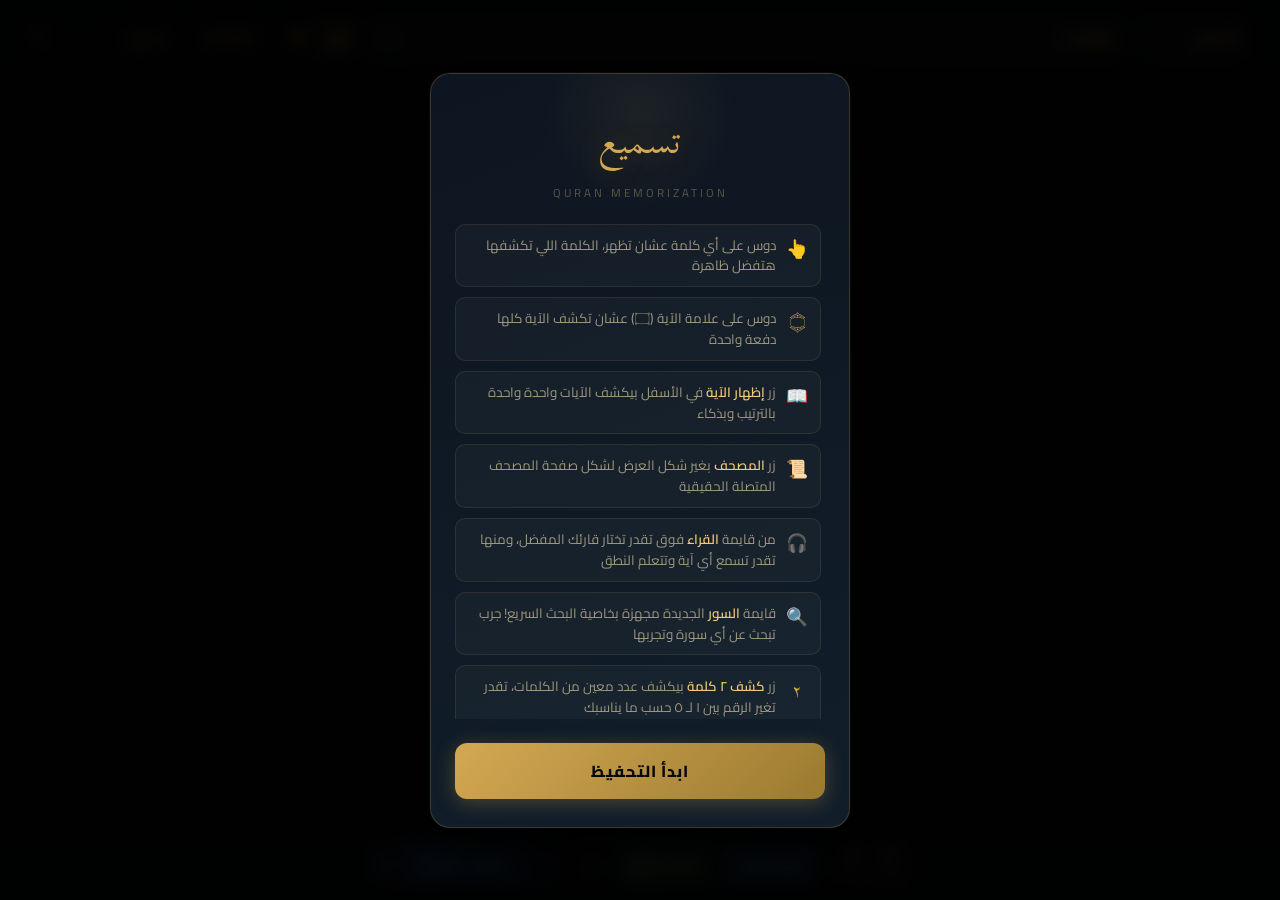
==== commit cee81d28: "Improve UI & fixing bugs" ====
--- a/index.html
+++ b/index.html
@@ -601,23 +601,30 @@
 
 /* ═══ RESPONSIVE ═══ */
 @media (max-width: 480px) {
-  header { padding: 8px 12px; gap: 8px; }
-  .logo  { font-size: 1.1rem; }
-  .surah-select { font-size: 0.8rem; padding: 7px 9px; }
-  .page-container { padding: 16px 10px 150px; }
-  .ayah-block { padding: 14px 10px 12px; margin-bottom: 8px; }
-  .ayah-text { font-size: clamp(1.45rem, 4.2vw, 1.9rem); line-height: clamp(2.7rem, 7.5vw, 3.4rem); }
-  .bar-row1 { gap: 5px; }
-  .bar-row2 { gap: 5px; }
-  .btn-reset, .btn-reveal-ayah, .btn-reveal-all { padding: 8px 9px; font-size: 0.74rem; }
-  .btn-reveal-n { padding: 8px 11px; font-size: 0.74rem; }
-  .stats-group { padding: 5px 9px; gap: 5px; }
-  .stat-num { font-size: 0.82rem; }
+  header { 
+    display: flex; 
+    flex-wrap: wrap; 
+    justify-content: center; 
+    padding: 10px 12px; 
+    gap: 10px; 
+  }
+  .logo  { font-size: 1.3rem; }
+  .surah-select { font-size: 0.95rem; padding: 8px 10px; width: auto; max-width: 100%; }
+  .custom-surah-wrap { flex: 1 1 100px; min-width: 120px; }
+  .page-container { padding: 20px 12px 160px; overflow-x: hidden; }
+  .ayah-block { padding: 16px 12px 14px; margin-bottom: 10px; }
+  .ayah-text { font-size: clamp(1.7rem, 5vw, 2.2rem); line-height: clamp(3.2rem, 8.5vw, 4rem); }
+  .bar-row1 { gap: 8px; flex-wrap: wrap; }
+  .bar-row2 { gap: 8px; flex-wrap: wrap; }
+  .btn-reset, .btn-reveal-ayah, .btn-reveal-all { padding: 10px 11px; font-size: 0.85rem; }
+  .btn-reveal-n { padding: 10px 14px; font-size: 0.85rem; }
+  .stats-group { padding: 6px 11px; gap: 6px; }
+  .stat-num { font-size: 0.95rem; }
   .progress-wrap { display: none; }
-  .bismillah { font-size: clamp(1.5rem, 4.5vw, 2.2rem); margin-bottom: 24px; }
-  .overlay-card { padding: 24px 16px 20px; border-radius: 16px; }
-  .overlay-title { font-size: 1.9rem; }
-  .tut-step { font-size: 0.8rem; padding: 8px 10px; }
+  .bismillah { font-size: clamp(1.8rem, 5.5vw, 2.5rem); margin-bottom: 28px; }
+  .overlay-card { padding: 28px 20px 24px; border-radius: 18px; margin: 10px; }
+  .overlay-title { font-size: 2.2rem; }
+  .tut-step { font-size: 0.95rem; padding: 10px 12px; }
 }
 
 @media (min-width: 640px) {
@@ -845,15 +852,15 @@
 .sidebar-overlay.show { opacity: 1; pointer-events: auto; }
 
 .sidebar {
-  position: fixed; top: 0; right: -320px; width: 320px; max-width: 85vw; height: 100%;
+  position: fixed; top: 0; right: -400px; width: 320px; max-width: 85vw; height: 100%;
   background: var(--header-bg); backdrop-filter: blur(20px); -webkit-backdrop-filter: blur(20px);
   border-left: 1px solid var(--gold-line); z-index: 1000;
-  transition: transform 0.35s cubic-bezier(0.25, 0.8, 0.25, 1);
+  transition: right 0.35s cubic-bezier(0.25, 0.8, 0.25, 1);
   display: flex; flex-direction: column; align-items: center; justify-content: center;
   padding: 24px; box-shadow: -8px 0 32px rgba(0,0,0,0.5);
 }
 .theme-light .sidebar { box-shadow: -8px 0 32px rgba(0,0,0,0.1); }
-.sidebar.show { transform: translateX(-320px); }
+.sidebar.show { right: 0; }
 
 .tasbeeh-title {
   font-family: 'Scheherazade New', serif; font-size: 2.5rem; color: var(--gold);
